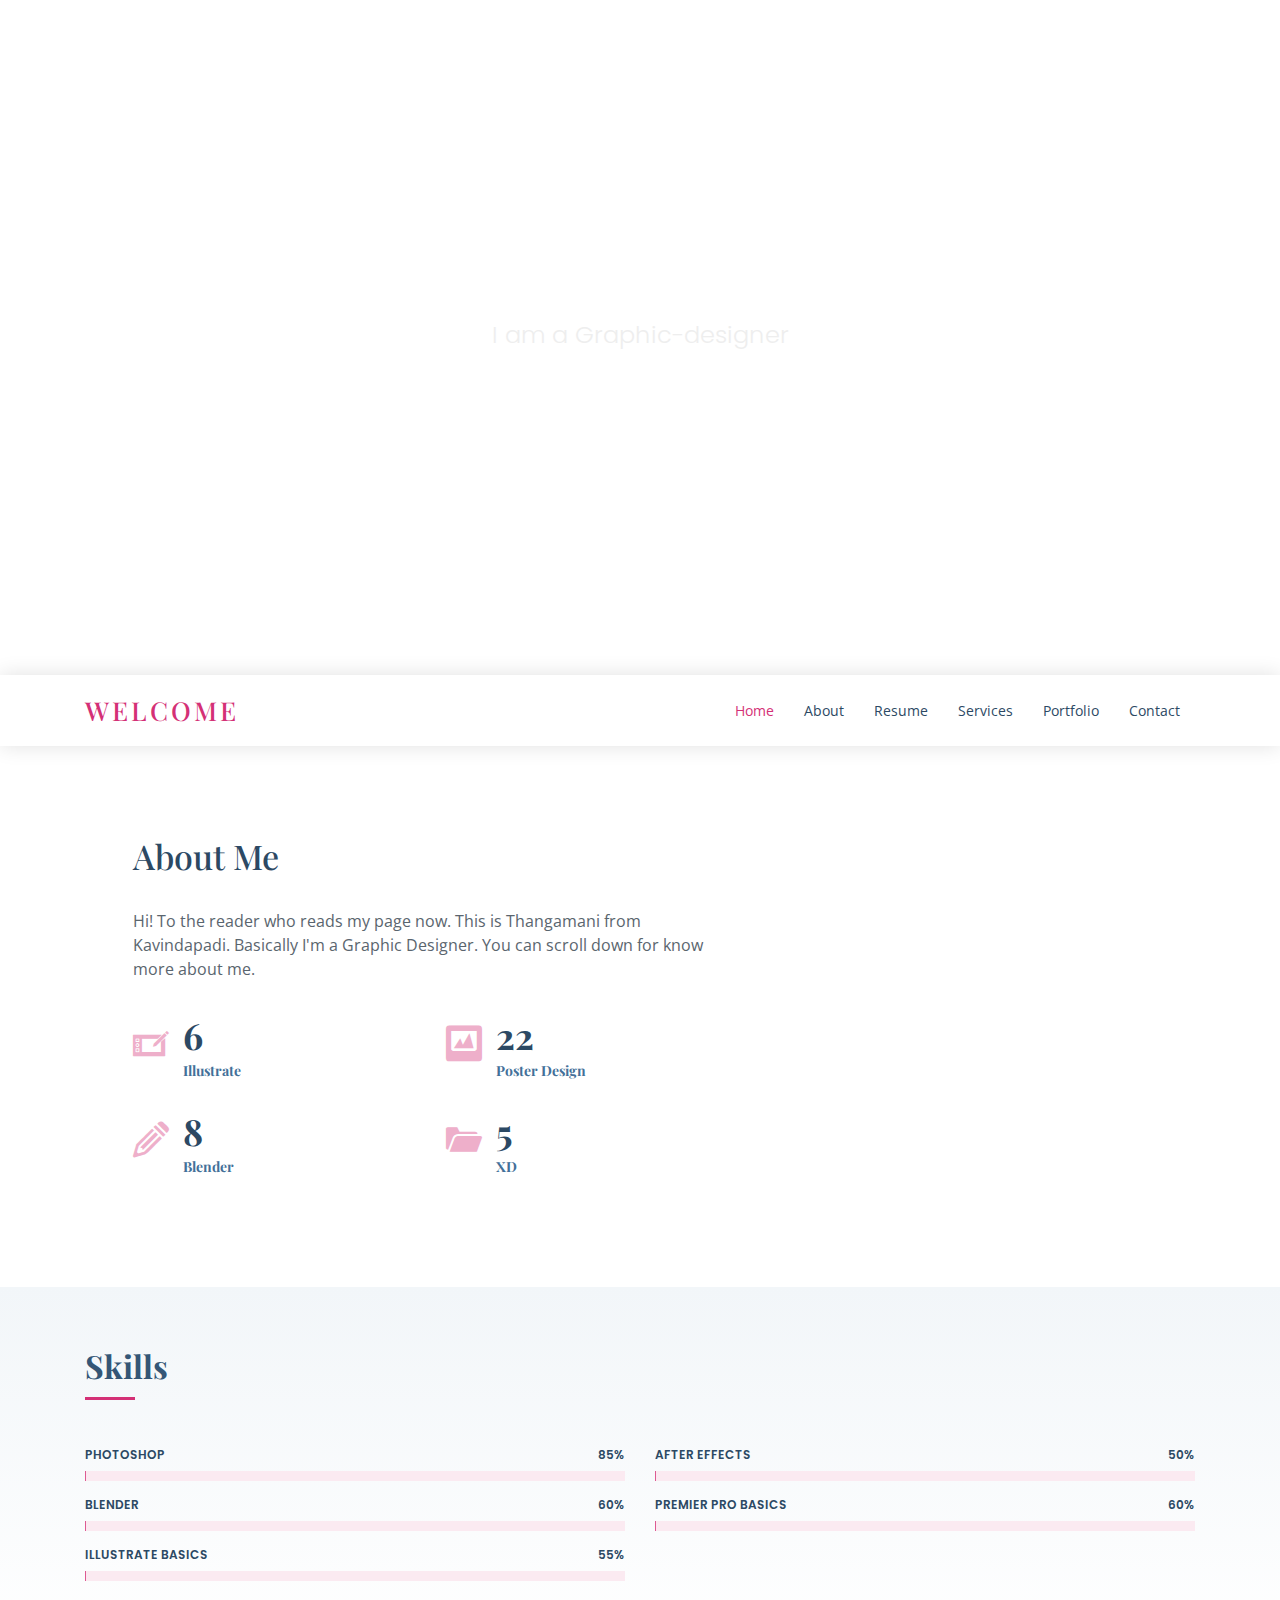
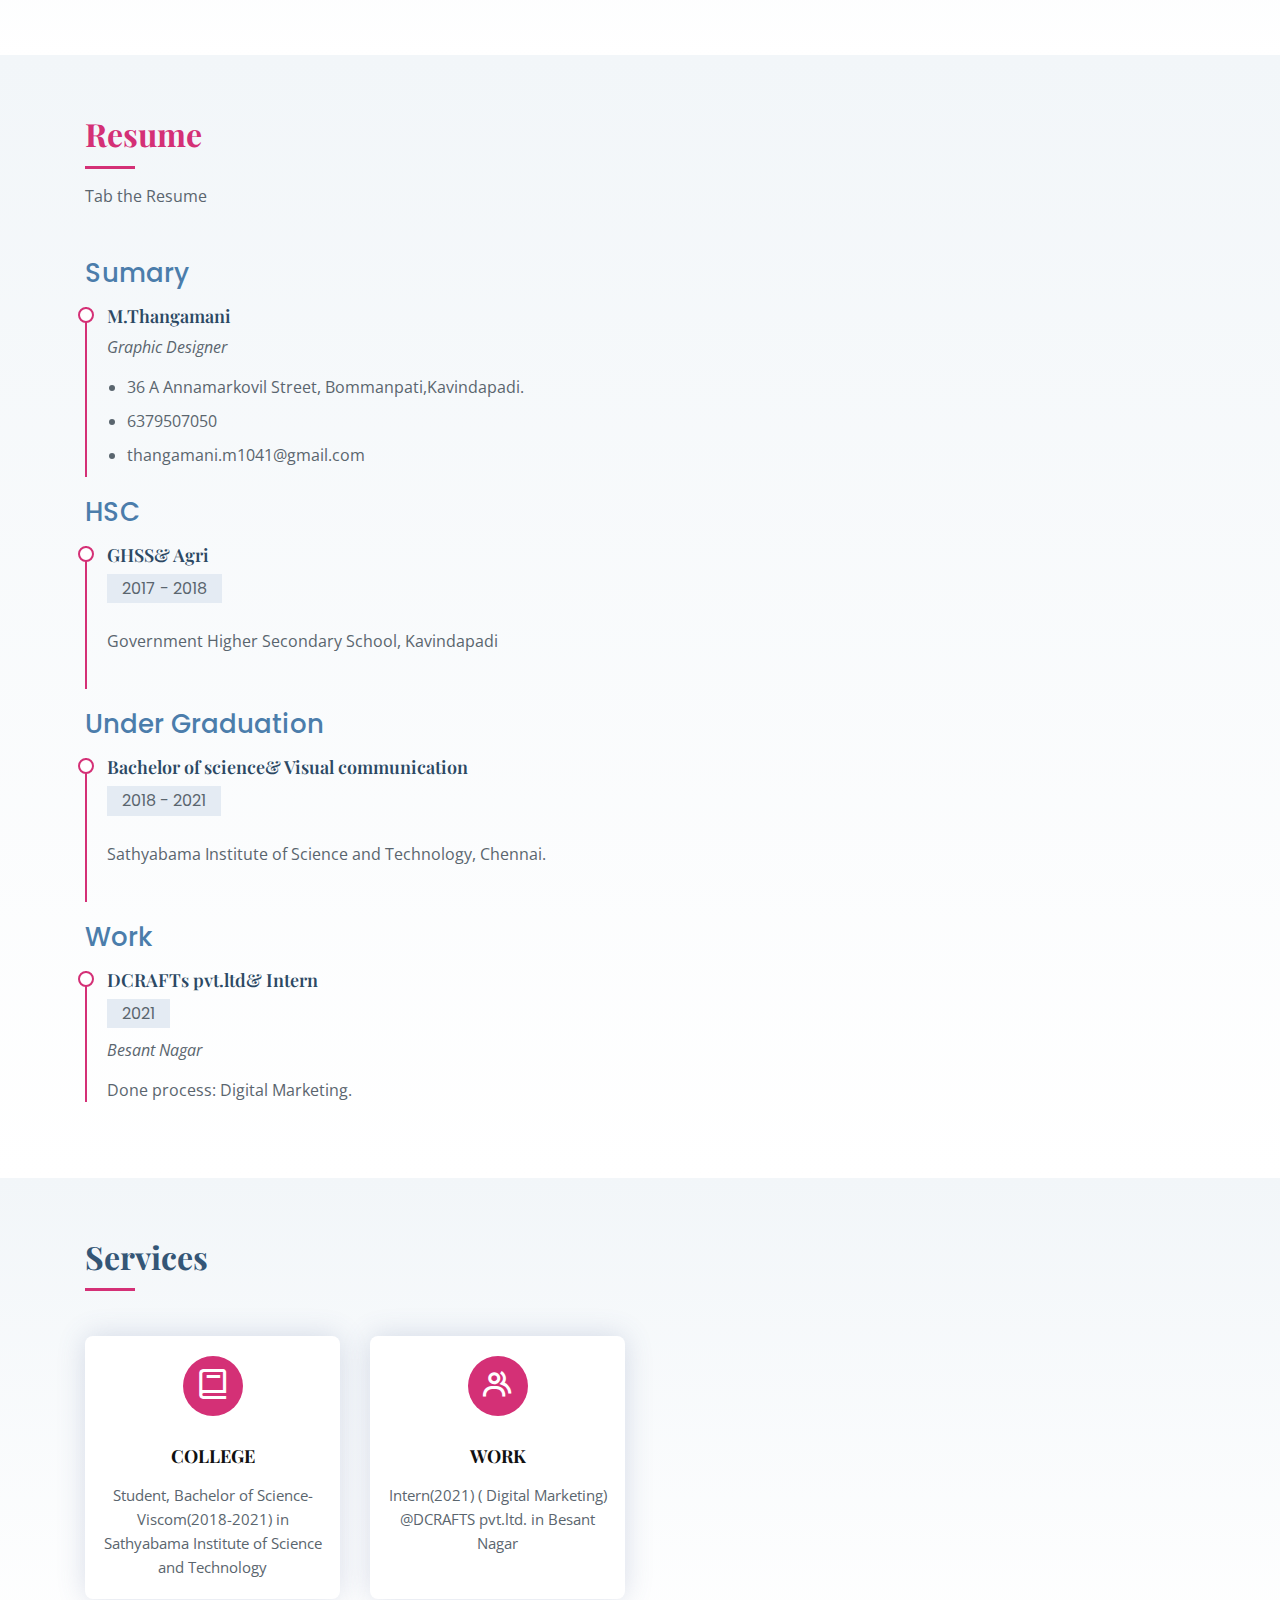
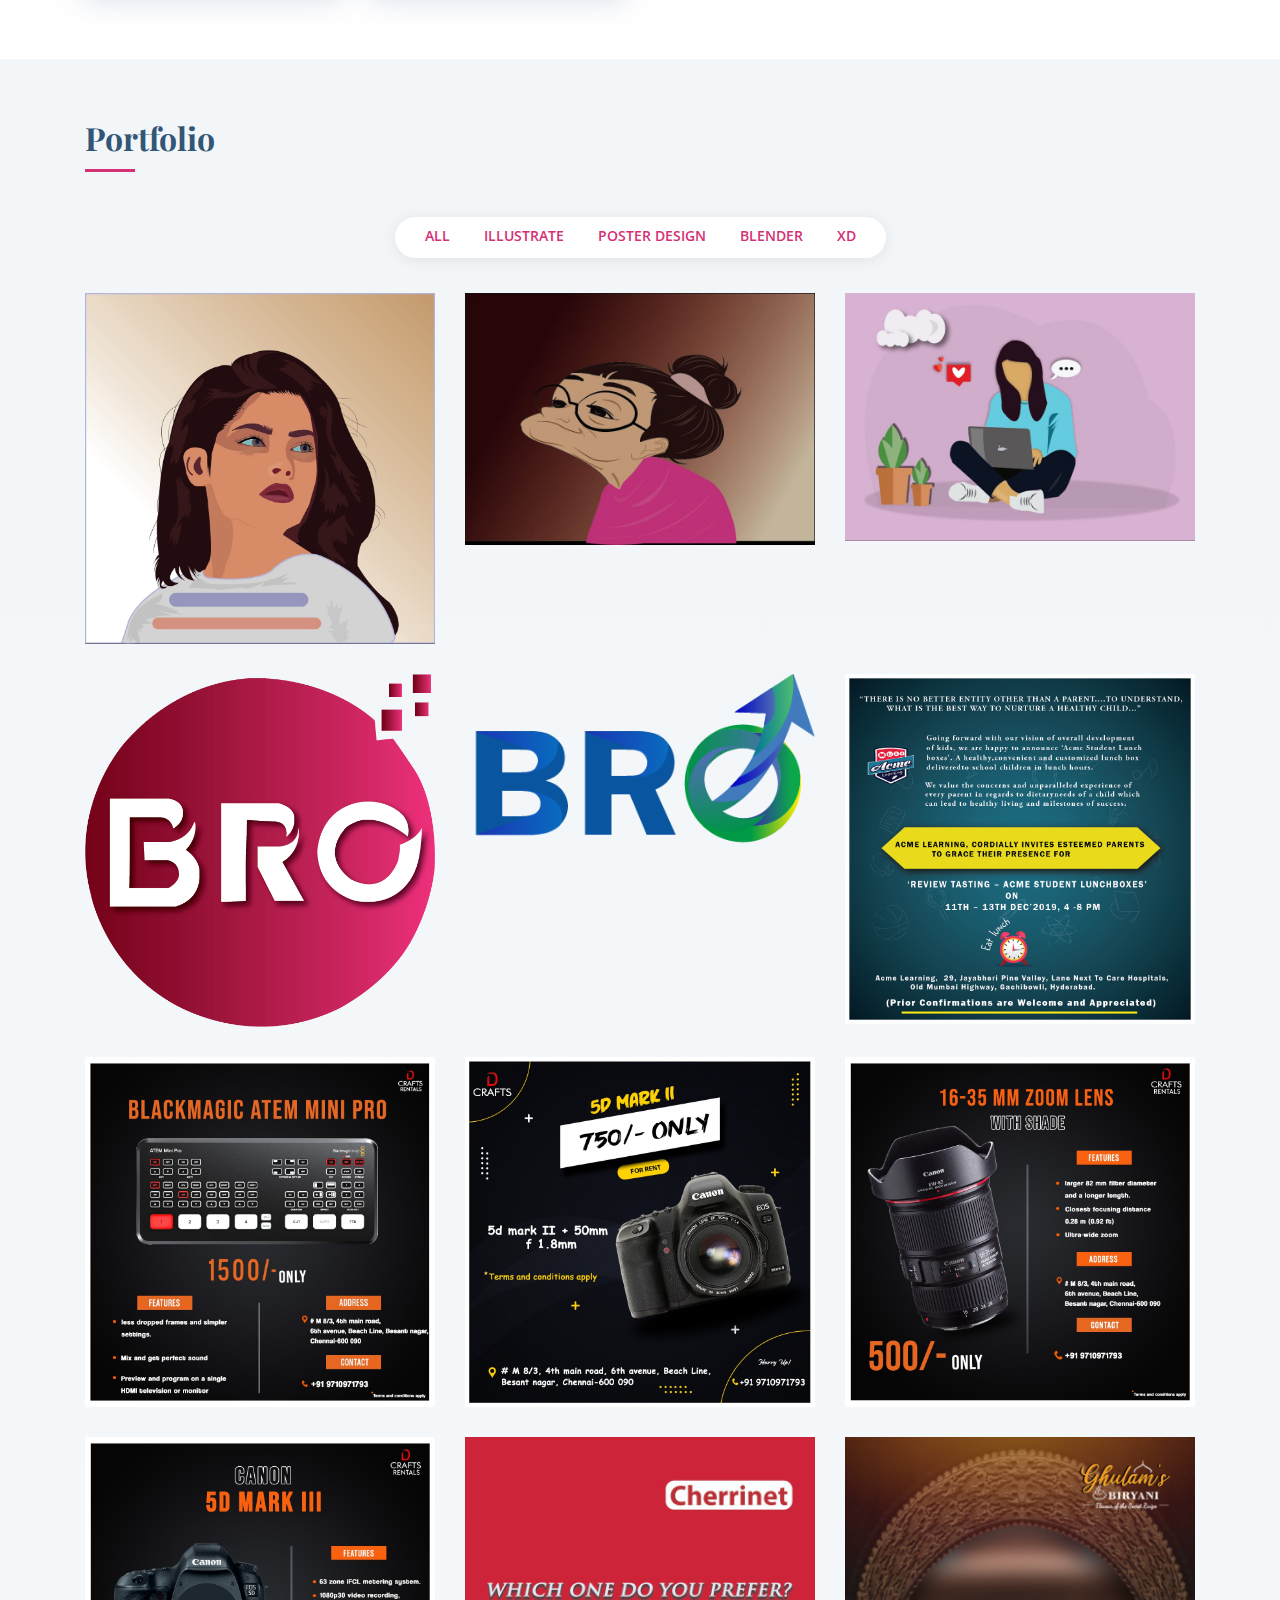
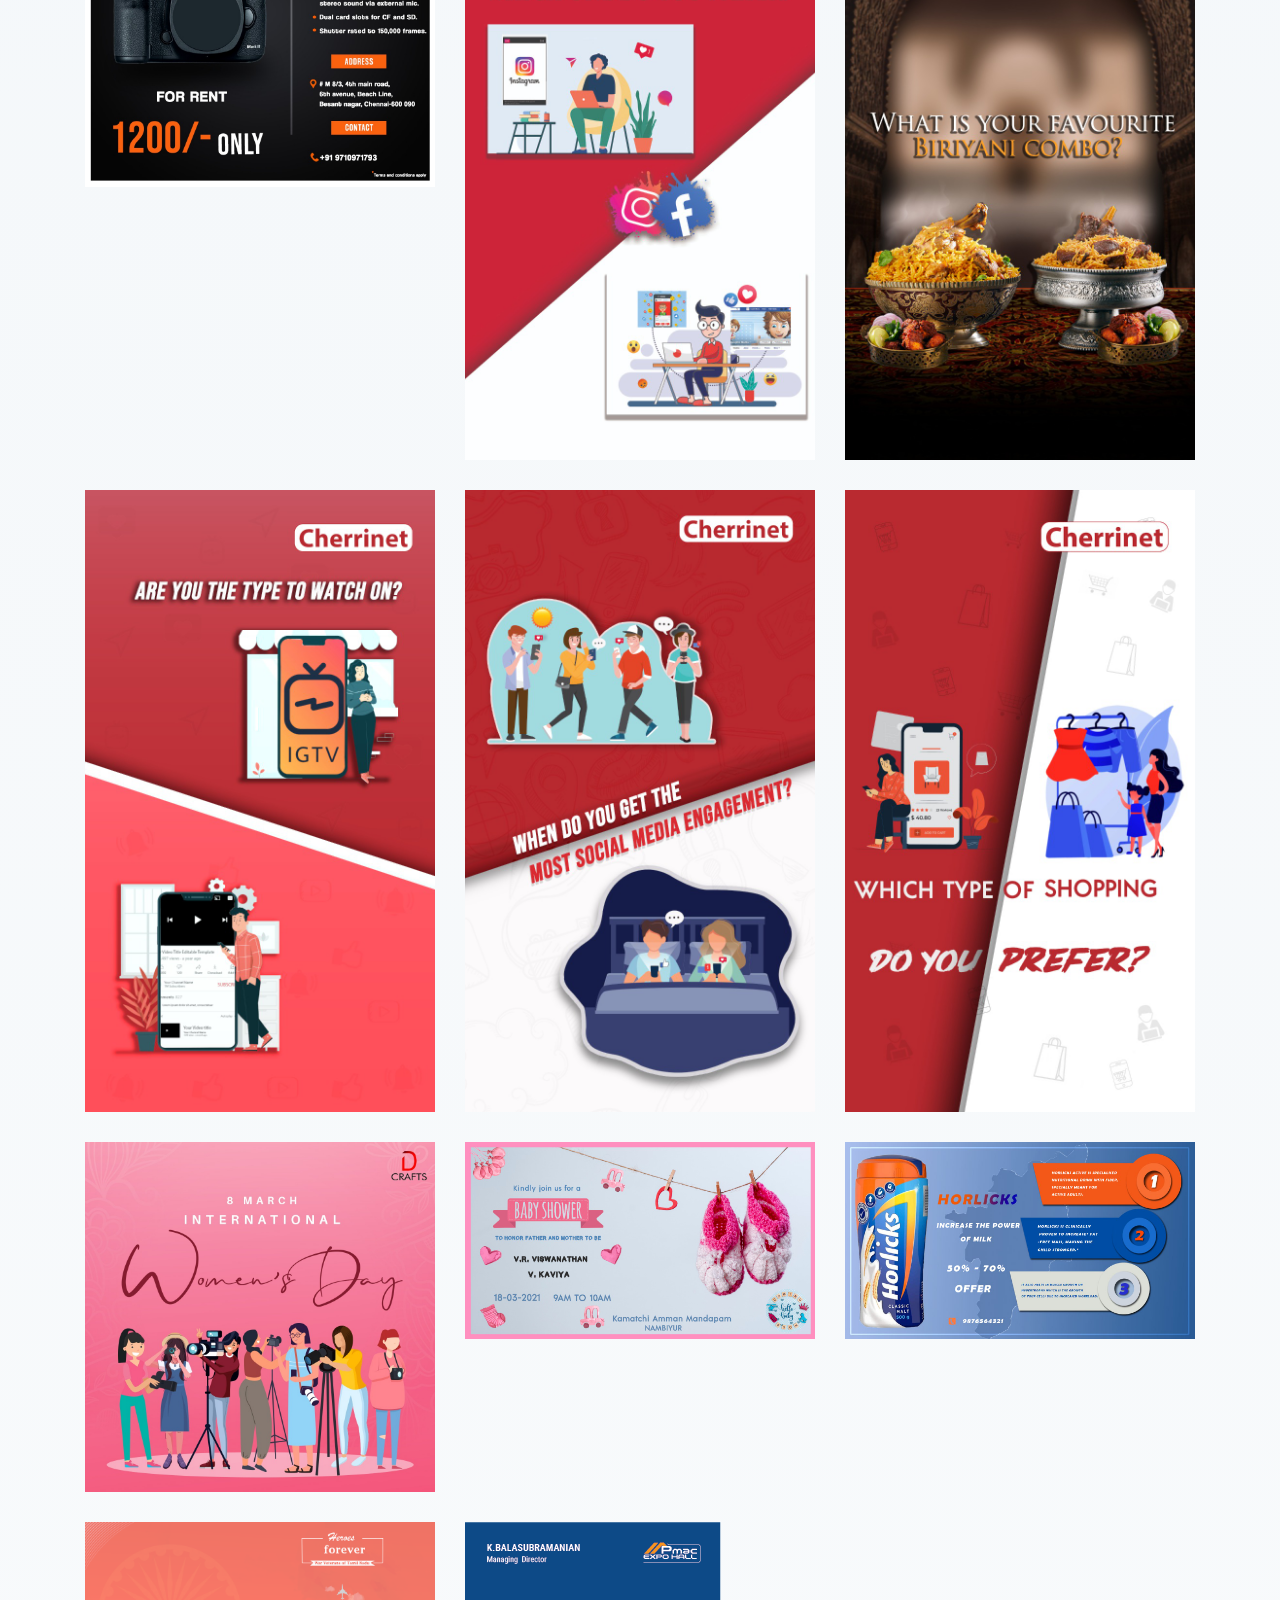
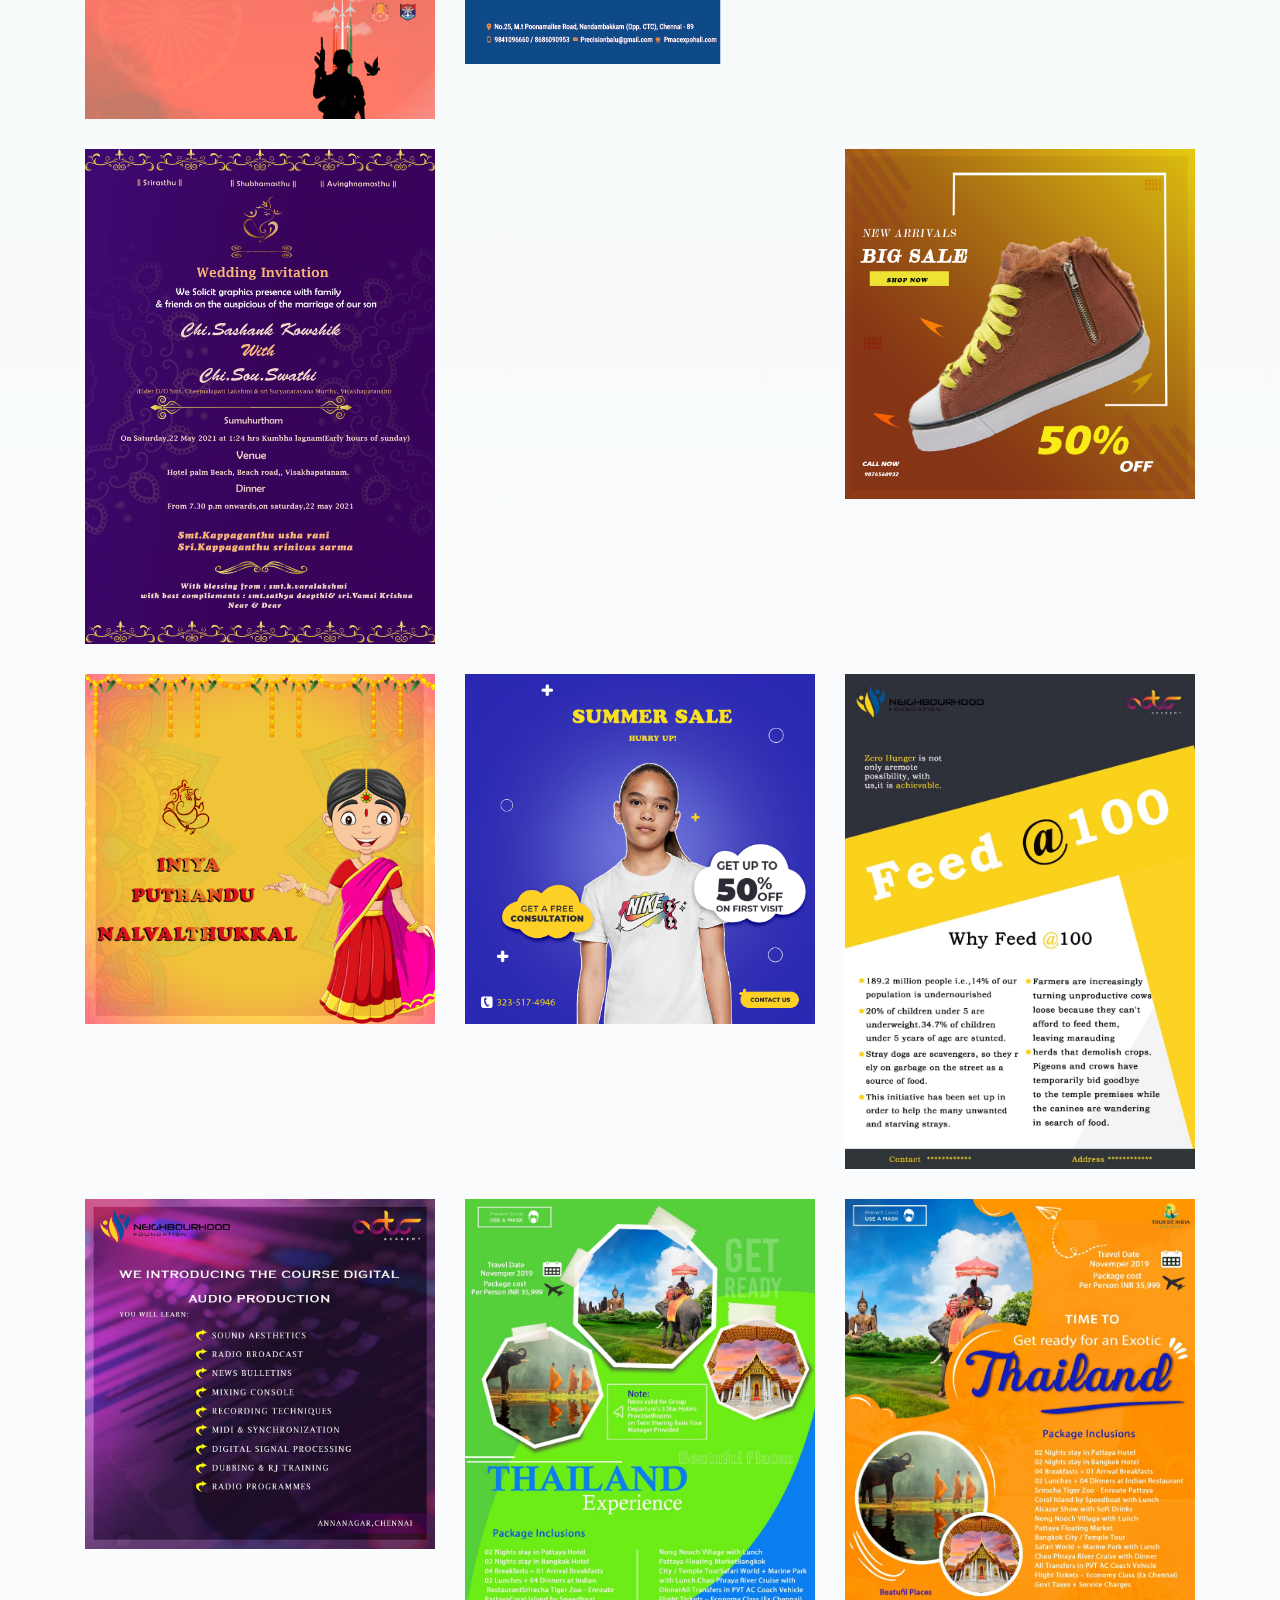
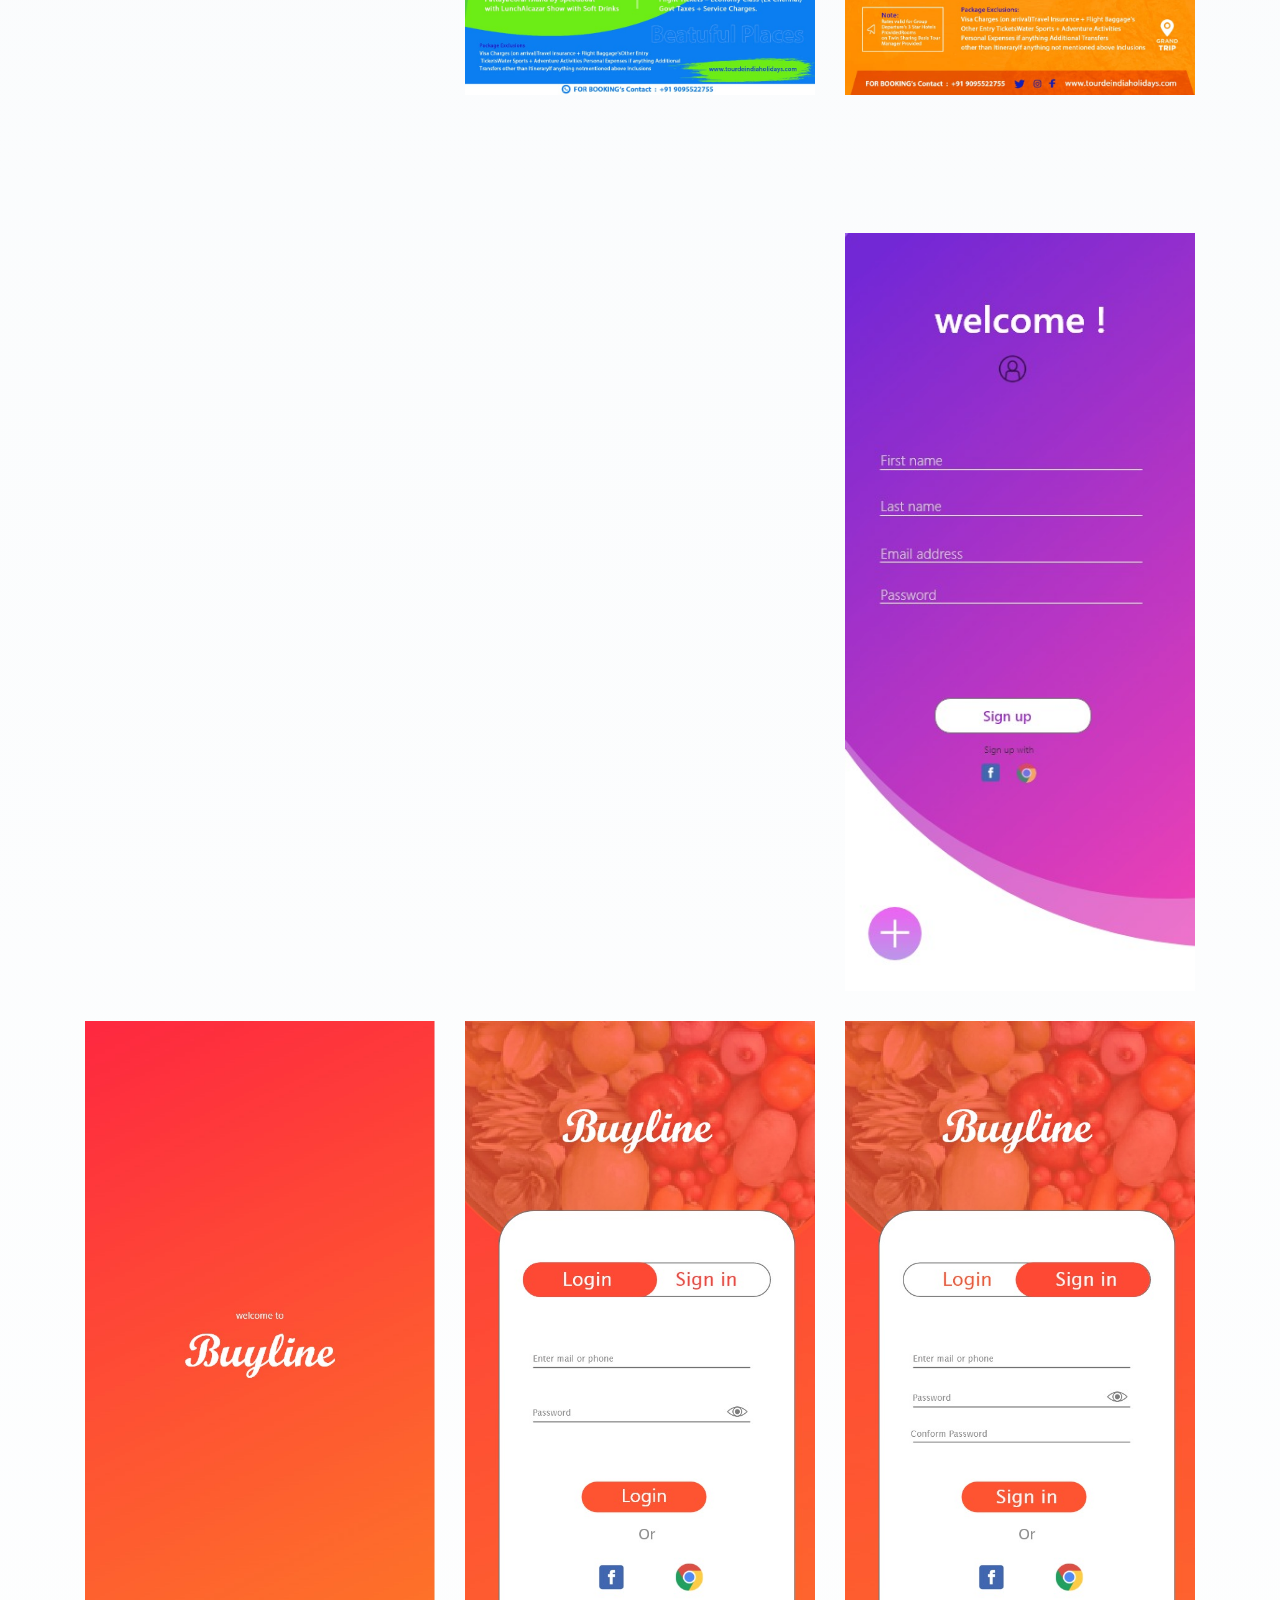
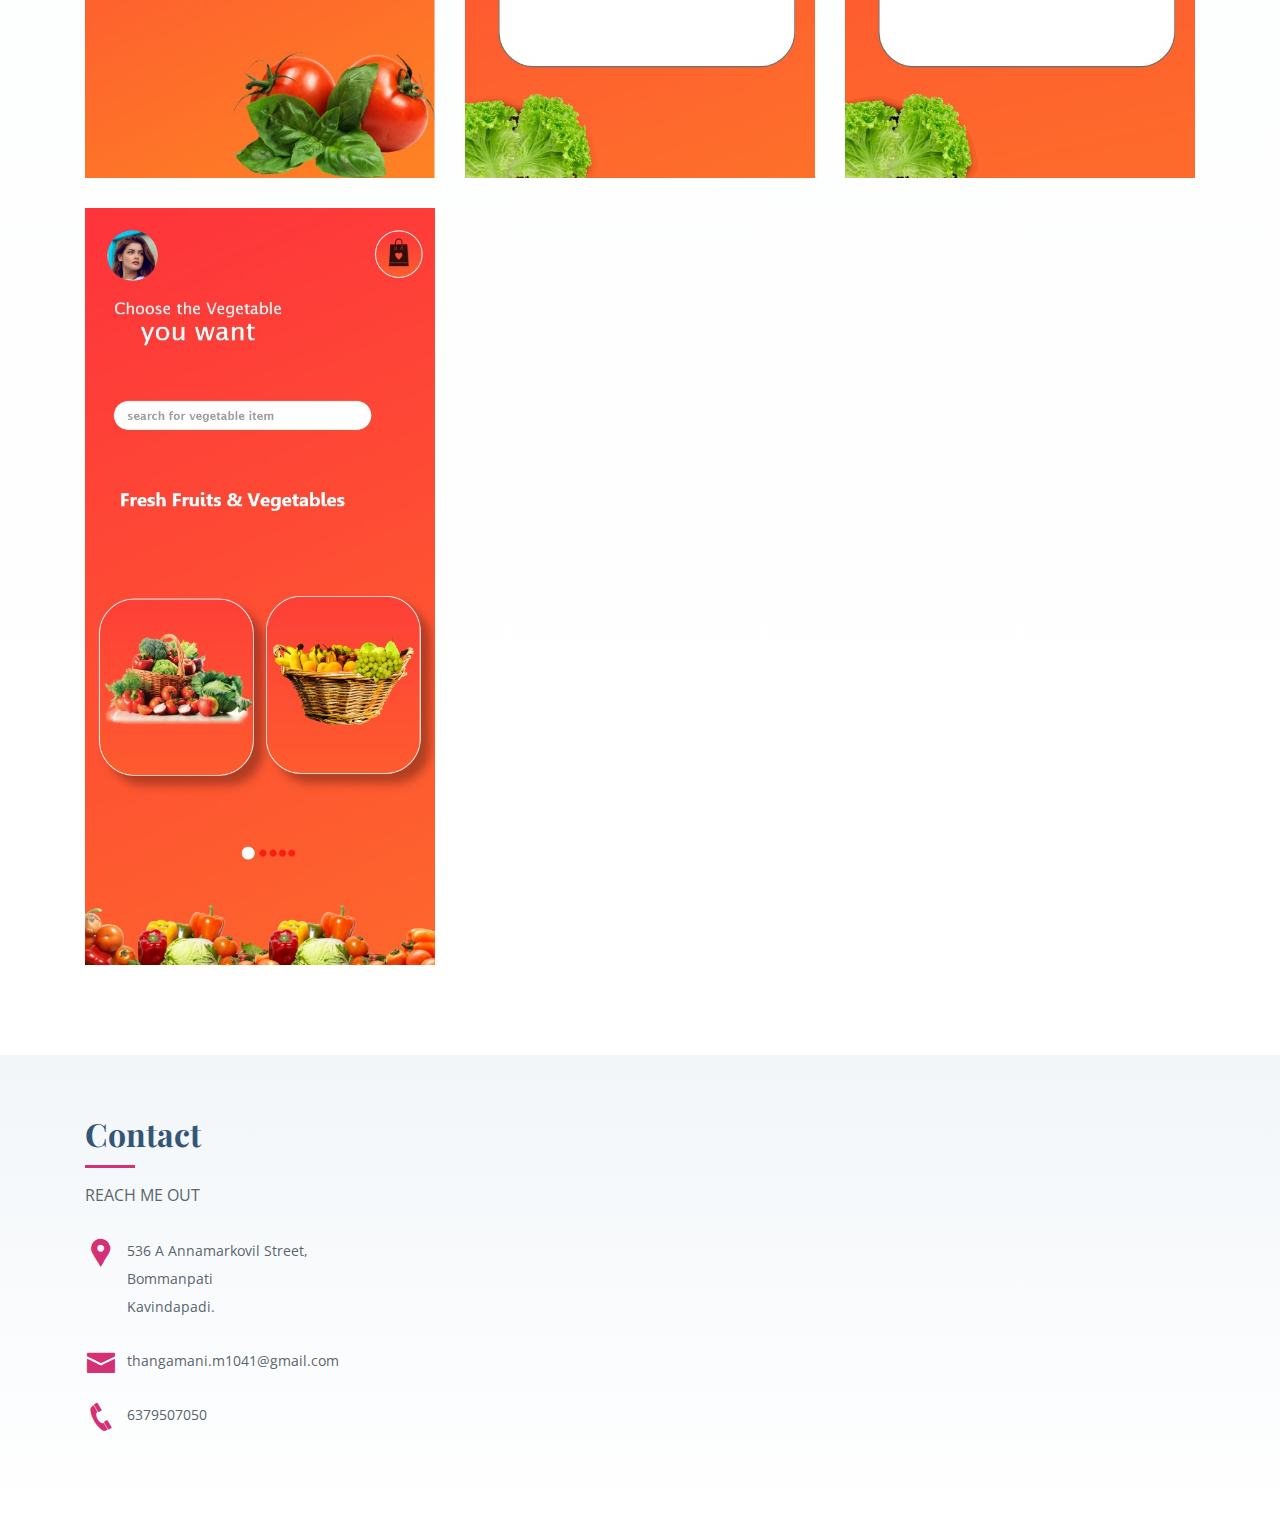
==== index.html @ d7cd36f3 "Update index.html" ====
<!DOCTYPE html>
<html lang="en">

<head>
  <meta charset="utf-8">
  <meta content="width=device-width, initial-scale=1.0" name="viewport">

  <title>Portofolio</title>
  <meta content="" name="description">
  <meta content="" name="keywords">


  <!-- Google Fonts -->
  <link href="https://fonts.googleapis.com/css?family=Open+Sans:300,300i,400,400i,600,600i,700,700i|Poppins:300,300i,400,400i,500,500i,600,600i,700,700i|Playfair+Display:400,400i,500,500i,600,600i,700,700i&subset=cyrillic" rel="stylesheet">

  <!-- Vendor CSS Files -->
  <link href="assets/vendor/bootstrap/css/bootstrap.min.css" rel="stylesheet">
  <link href="assets/vendor/icofont/icofont.min.css" rel="stylesheet">
  <link href="assets/vendor/boxicons/css/boxicons.min.css" rel="stylesheet">
  <link href="assets/vendor/venobox/venobox.css" rel="stylesheet">
  <link href="assets/vendor/owl.carousel/assets/owl.carousel.min.css" rel="stylesheet">

  <!-- Template Main CSS File -->
  <link href="assets/css/style.css" rel="stylesheet" style="position: 50px;"> 
</head>
<body>

  <!-- ======= Hero Section ======= -->
  <section id="hero" class="d-flex flex-column align-items-center justify-content-center">
    <h1>Hi, M.Thangamani!</h1>
    <h2>I am a Graphic-designer</h2>
    <a href="#about" class="btn-get-started scrollto"><i class="icofont-simple-down"></i></a>
  </section><!-- End Hero -->

  <!-- ======= Header ======= -->
  <header id="header">
    <div class="container d-flex align-items-center">

      <div class="logo mr-auto">
        <h1 class="text-light" ><a href="index.html"><span>Welcome </span></a></h1>
      
        <!-- Uncomment below if you prefer to use an image logo -->
        <!-- <a href="index.html"><img src="assets/img/logo.png" alt="" class="img-fluid"></a>-->
      </div>

      <nav class="nav-menu d-none d-lg-block">
        <ul>
          <li class="active"><a href="index.html">Home</a></li>
          <li><a href="#about">About</a></li>
          <li><a href="#resume">Resume</a></li>
          <li><a href="#services">Services</a></li>
          <li><a href="#portfolio">Portfolio</a></li>
          <li><a href="#contact">Contact</a></li>

        </ul>
      </nav><!-- .nav-menu -->

    </div>
  </header><!-- End Header -->

  <main id="main">

    <!-- ======= About Section ======= -->
    <section id="about" class="about">
      <div class="container">

        <div class="row no-gutters">
         
          <div class="col-xl-7 pl-0 pl-lg-5 pr-lg-1 d-flex align-items-stretch">
            <div class="content d-flex flex-column justify-content-center">
      
                    <h3>About Me</h3><br>
              <p>
                Hi! To the reader who reads my page now. This is Thangamani from Kavindapadi. Basically I'm a Graphic Designer. You can scroll down for know more about me. 
          </p><br>
              <div class="row">
                <div class="col-md-6 d-md-flex align-items-md-stretch">
                  <div class="count-box">
                    <i class="icofont-drawing-tablet"></i>
                    <span data-toggle="counter-up">6</span>
                    <p><strong>Illustrate</strong> </p>
                  </div>
                </div>

                <div class="col-md-6 d-md-flex align-items-md-stretch">
                  <div class="count-box">
                    <i class="icofont-ui-image"></i>
                    <span data-toggle="counter-up">22</span>
                    <p><strong>Poster Design</strong> </p>
                  </div>
                </div>
                <div class="col-md-6 d-md-flex align-items-md-stretch">
                  <div class="count-box">
                    <i class="icofont-ui-edit"></i>
                    <span data-toggle="counter-up">8</span>
                    <p><strong>Blender</strong> </p>
                  </div>
                </div>
                <div class="col-md-6 d-md-flex align-items-md-stretch">
                  <div class="count-box">
                    <i class="icofont-ui-folder"></i>
                    <span data-toggle="counter-up">5</span>
                    <p><strong>XD</strong> </p>
                  </div>
                </div>
                </div>
              </div>
            </div><!-- End .content-->
          </div>
        </div>

      </div>
    </section><!-- End About Section -->

    <!-- ======= Skills Section ======= -->
    <section id="skills" class="skills section-bg">
      <div class="container">

        <div class="section-title">
          <h2>Skills</h2>
        </div>

        <div class="row skills-content">

          <div class="col-lg-6">

            <div class="progress">
              <span class="skill">Photoshop<i class="val">85%</i></span>
              <div class="progress-bar-wrap">
                <div class="progress-bar" role="progressbar" aria-valuenow="100" aria-valuemin="0" aria-valuemax="100"></div>
              </div>
            </div>

            <div class="progress">
              <span class="skill">Blender<i class="val">60%</i></span>
              <div class="progress-bar-wrap">
                <div class="progress-bar" role="progressbar" aria-valuenow="90" aria-valuemin="0" aria-valuemax="100"></div>
              </div>
            </div>

            <div class="progress">
              <span class="skill">Illustrate Basics<i class="val">55%</i></span>
              <div class="progress-bar-wrap">
                <div class="progress-bar" role="progressbar" aria-valuenow="75" aria-valuemin="0" aria-valuemax="100"></div>
              </div>
            </div>

          </div>

          <div class="col-lg-6">

            <div class="progress">
              <span class="skill">After Effects<i class="val">50%</i></span>
              <div class="progress-bar-wrap">
                <div class="progress-bar" role="progressbar" aria-valuenow="80" aria-valuemin="0" aria-valuemax="100"></div>
              </div>
            </div>

            <div class="progress">
              <span class="skill">Premier pro basics<i class="val">60%</i></span>
              <div class="progress-bar-wrap">
                <div class="progress-bar" role="progressbar" aria-valuenow="90" aria-valuemin="0" aria-valuemax="100"></div>
              </div>
            </div>
            </div>

          </div>

        </div>

      </div>
    </section><!-- End Skills Section -->

    <!-- ======= Resume Section ======= -->
    <section id="resume" class="resume section-bg">
      <div class="container">

        <div class="section-title">
          <h2> <a href="https://drive.google.com/file/d/1IIYAdVv6PpSWvBpcIvyrgu0LhKTnm9me/view?usp=sharing">Resume</a></h2>
          <p>Tab the Resume</p>
        </div>

        <div class="row">
          <div class="col-lg-6">
            <h3 class="resume-title">Sumary</h3>
            <div class="resume-item pb-0">
              <h4>M.Thangamani</h4>
              <p><em>Graphic Designer</em></p>
              <p>
              <ul>
                <li>36 A Annamarkovil Street, Bommanpati,Kavindapadi.</li>
                <li>6379507050</li>
                <li>thangamani.m1041@gmail.com</li>
              </ul>
              </p>
            </div>
            <h3 class="resume-title">HSC</h3>
            <div class="resume-item">
              <h4>GHSS&amp; Agri</h4>
              <h5>2017 - 2018</h5>
              <p><em></em></p>
              <p>Government Higher Secondary School, Kavindapadi</p>
            </div>
            <h3 class="resume-title">Under Graduation</h3>
            <div class="resume-item">
              <h4>Bachelor of science&amp; Visual communication</h4>
              <h5>2018 - 2021</h5>
              <p><em></em></p>
              <p>Sathyabama Institute of Science and Technology, Chennai.</p>
            </div>
            <h3 class="resume-title">Work</h3>
            <div class="resume-item">
              <h4>DCRAFTs pvt.ltd&amp; Intern</h4>
              <h5>2021</h5>
              <p><em>Besant Nagar</em></p>
              <p>Done process: Digital Marketing.</p>
            </div>
          </div>
              </p>
            </div>
          </div>
        </div>

      </div>
    </section><!-- End Resume Section -->

    <!-- ======= Services Section ======= -->
    <section id="services" class="services section-bg">
      <div class="container">

        <div class="section-title">
          <h2>Services</h2>
        </div>

        <div class="row">
          <div class="col-md-6 col-lg-3 d-flex align-items-stretch mb-5 mb-lg-0">
            <div class="icon-box">
              <div class="icon"><i class="bx bx-book"></i></div>
              <h4 class="title"><a href="">COLLEGE</a></h4>
              <p class="description">Student, Bachelor of Science-Viscom(2018-2021) in Sathyabama Institute of Science and Technology</p>
            </div>
          </div>
          <div class="col-md-6 col-lg-3 d-flex align-items-stretch mb-5 mb-lg-0">
            <div class="icon-box">
              <div class="icon"><i class="bx bx-group"></i></div>
              <h4 class="title"><a href="">WORK</a></h4>
              <p class="description">Intern(2021) ( Digital Marketing)  @DCRAFTS pvt.ltd. in Besant Nagar</p>
            </div>
          </div>

        </div>

      </div>
    </section><!-- End Services Section -->

    <!-- ======= Portfolio Section ======= -->
    <section id="portfolio" class="portfolio section-bg">
      <div class="container">

        <div class="section-title">
          <h2>Portfolio</h2>
        </div>

        <div class="row">
          <div class="col-lg-12 d-flex justify-content-center">
            <ul id="portfolio-flters">
              <li data-filter="*" class="filter-active">All</li>
              <li data-filter=".filter-illustrate">ILLUSTRATE</li>
              <li data-filter=".filter-digitalmarketing">POSTER DESIGN</li>
               <li data-filter=".filter-blender">Blender</li>
              <li data-filter=".filter-xd">XD</li>
            </ul>
          </div>
        </div>

        <div class="row portfolio-container">

          <div class="col-lg-4 col-md-6 portfolio-item filter-illustrate">
            <div class="portfolio-wrap">
              <img src="assets/img/portfolio/13.jpg" class="img-fluid" alt="">
              <div class="portfolio-info">
                <h4>WORK 1</h4>
                <p>ILLUSTRATE</p>
              </div>
              <div class="portfolio-links">
                <a href="assets/img/portfolio/13.jpg" data-gall="portfolioGallery" class="venobox" title="PROJECTS 1"><i class="bx bx-plus"></i></a>
                <a class="bx bxs-heart"></a>
              </div>
            </div>
          </div>

          <div class="col-lg-4 col-md-6 portfolio-item filter-illustrate">
            <div class="portfolio-wrap">
              <img src="assets/img/portfolio/14.jpg" class="img-fluid" alt="">
              <div class="portfolio-info">
                <h4>WORK 2</h4>
                <p>ILLUSTRATE</p>
              </div>
              <div class="portfolio-links">
                <a href="assets/img/portfolio/14.jpg" data-gall="portfolioGallery" class="venobox" title="PROJECTS 2"><i class="bx bx-plus"></i></a>
                <a class="bx bxs-heart"></a>
              </div>
            </div>
          </div>
          <div class="col-lg-4 col-md-6 portfolio-item filter-illustrate">
            <div class="portfolio-wrap">
              <img src="assets/img/portfolio/15.jpg" class="img-fluid" alt="">
              <div class="portfolio-info">
                <h4>WORK 3</h4>
                <p>ILLUSTRATE</p>
              </div>
              <div class="portfolio-links">
                <a href="assets/img/portfolio/15.jpg" data-gall="portfolioGallery" class="venobox" title="PROJECTS 3"><i class="bx bx-plus"></i></a>
                <a class="bx bxs-heart"></a>
              </div>
            </div>
          </div>
          <div class="col-lg-4 col-md-6 portfolio-item filter-illustrate">
            <div class="portfolio-wrap">
              <img src="assets/img/portfolio/24.png" class="img-fluid" alt="">
              <div class="portfolio-info">
                <h4>WORK 4</h4>
                <p>ILLUSTRATE</p>
              </div>
              <div class="portfolio-links">
                <a href="assets/img/portfolio/24.png" data-gall="portfolioGallery" class="venobox" title="PROJECTS 4"><i class="bx bx-plus"></i></a>
                <a class="bx bxs-heart"></a>
              </div>
            </div>
          </div>
          <div class="col-lg-4 col-md-6 portfolio-item filter-illustrate">
            <div class="portfolio-wrap">
              <img src="assets/img/portfolio/25.png" class="img-fluid" alt="">
              <div class="portfolio-info">
                <h4>WORK 5</h4>
                <p>ILLUSTRATE</p>
              </div>
              <div class="portfolio-links">
                <a href="assets/img/portfolio/25.png" data-gall="portfolioGallery" class="venobox" title="PROJECTS 5"><i class="bx bx-plus"></i></a>
                <a class="bx bxs-heart"></a>
              </div>
            </div>
          </div>
          <div class="col-lg-4 col-md-6 portfolio-item filter-illustrate">
            <div class="portfolio-wrap">
              <img src="assets/img/portfolio/26.png" class="img-fluid" alt="">
              <div class="portfolio-info">
                <h4>WORK 6</h4>
                <p>ILLUSTRATE</p>
              </div>
              <div class="portfolio-links">
                <a href="assets/img/portfolio/26.png" data-gall="portfolioGallery" class="venobox" title="PROJECTS 6"><i class="bx bx-plus"></i></a>
                <a class="bx bxs-heart"></a>
              </div>
            </div>
          </div>
          

          <div class="col-lg-4 col-md-6 portfolio-item filter-digitalmarketing">
            <div class="portfolio-wrap">
              <img src="assets/img/portfolio/1.jpg" class="img-fluid" alt="">
              <div class="portfolio-info">
                <h4>WORK 1</h4>
                <p>POSTER WORK</p>
              </div>
              <div class="portfolio-links">
                <a href="assets/img/portfolio/1.jpg" data-gall="portfolioGallery" class="venobox" title="CERTIFICATES 1"><i class="bx bx-plus"></i></a>
                <a class="bx bxs-heart"></a>
              </div>
            </div>
          </div>

          <div class="col-lg-4 col-md-6 portfolio-item filter-digitalmarketing">
            <div class="portfolio-wrap">
              <img src="assets/img/portfolio/2.jpg" class="img-fluid" alt="">
              <div class="portfolio-info">
                <h4>WORK 2</h4>
                <p>POSTER WORK</p>
              </div>
              <div class="portfolio-links">
                <a href="assets/img/portfolio/2.jpg" data-gall="portfolioGallery" class="venobox" title="CERTIFICATES 2"><i class="bx bx-plus"></i></a>
                <a class="bx bxs-heart"></a>
              </div>
            </div>
          </div>

          <div class="col-lg-4 col-md-6 portfolio-item filter-digitalmarketing">
            <div class="portfolio-wrap">
              <img src="assets/img/portfolio/3.jpg" class="img-fluid" alt="">
              <div class="portfolio-info">
                <h4>WORK 3</h4>
                <p>POSTER WORK</p>
              </div>
              <div class="portfolio-links">
                <a href="assets/img/portfolio/3.jpg" data-gall="portfolioGallery" class="venobox" title="CERTIFICATES 3"><i class="bx bx-plus"></i></a>
                <a class="bx bxs-heart"></a>
              </div>
            </div>
          </div>

          <div class="col-lg-4 col-md-6 portfolio-item filter-digitalmarketing">
            <div class="portfolio-wrap">
              <img src="assets/img/portfolio/4.jpg" class="img-fluid" alt="">
              <div class="portfolio-info">
                <h4>WORK 4</h4>
                <p>POSTER WORK</p>
              </div>
              <div class="portfolio-links">
                <a href="assets/img/portfolio/4.jpg" data-gall="portfolioGallery" class="venobox" title="CERTIFICATES 1"><i class="bx bx-plus"></i></a>
                <a class="bx bxs-heart"></a>
              </div>
            </div>
          </div>

          <div class="col-lg-4 col-md-6 portfolio-item filter-digitalmarketing">
            <div class="portfolio-wrap">
              <img src="assets/img/portfolio/5.jpg" class="img-fluid" alt="">
              <div class="portfolio-info">
                <h4>WORK 5</h4>
                <p>POSTER WORK</p>
              </div>
              <div class="portfolio-links">
                <a href="assets/img/portfolio/5.jpg" data-gall="portfolioGallery" class="venobox" title="CERTIFICATES 3"><i class="bx bx-plus"></i></a>
                <a class="bx bxs-heart"></a>
              </div>
            </div>
          </div>

          <div class="col-lg-4 col-md-6 portfolio-item filter-digitalmarketing">
            <div class="portfolio-wrap">
              <img src="assets/img/portfolio/6.jpg" class="img-fluid" alt="">
              <div class="portfolio-info">
                <h4>WORK 6</h4>
                <p>POSTER WORK</p>
              </div>
              <div class="portfolio-links">
                <a href="assets/img/portfolio/6.jpg" data-gall="portfolioGallery" class="venobox" title="CERTIFICATES 3"><i class="bx bx-plus"></i></a>
                <a class="bx bxs-heart"></a>
              </div>
            </div>
          </div>
          <div class="col-lg-4 col-md-6 portfolio-item filter-digitalmarketing">
            <div class="portfolio-wrap">
              <img src="assets/img/portfolio/7.jpg" class="img-fluid" alt="">
              <div class="portfolio-info">
                <h4>WORK 7</h4>
                <p>POSTER WORK</p>
              </div>
              <div class="portfolio-links">
                <a href="assets/img/portfolio/7.jpg" data-gall="portfolioGallery" class="venobox" title="CERTIFICATES 3"><i class="bx bx-plus"></i></a>
                <a class="bx bxs-heart"></a>
              </div>
            </div>
          </div>
          <div class="col-lg-4 col-md-6 portfolio-item filter-digitalmarketing">
            <div class="portfolio-wrap">
              <img src="assets/img/portfolio/8.jpg" class="img-fluid" alt="">
              <div class="portfolio-info">
                <h4>WORK 8</h4>
                <p>POSTER WORK</p>
              </div>
              <div class="portfolio-links">
                <a href="assets/img/portfolio/8.jpg" data-gall="portfolioGallery" class="venobox" title="CERTIFICATES 3"><i class="bx bx-plus"></i></a>
                <a class="bx bxs-heart"></a>
              </div>
            </div>
          </div>
          <div class="col-lg-4 col-md-6 portfolio-item filter-digitalmarketing">
            <div class="portfolio-wrap">
              <img src="assets/img/portfolio/9.jpg" class="img-fluid" alt="">
              <div class="portfolio-info">
                <h4>WORK 9</h4>
                <p>POSTER WORK</p>
              </div>
              <div class="portfolio-links">
                <a href="assets/img/portfolio/9.jpg" data-gall="portfolioGallery" class="venobox" title="CERTIFICATES 3"><i class="bx bx-plus"></i></a>
                <a class="bx bxs-heart"></a>
              </div>
            </div>
          </div>
          <div class="col-lg-4 col-md-6 portfolio-item filter-digitalmarketing">
            <div class="portfolio-wrap">
              <img src="assets/img/portfolio/10.jpg" class="img-fluid" alt="">
              <div class="portfolio-info">
                <h4>WORK 10</h4>
                <p>POSTER WORK</p>
              </div>
              <div class="portfolio-links">
                <a href="assets/img/portfolio/10.jpg" data-gall="portfolioGallery" class="venobox" title="CERTIFICATES 3"><i class="bx bx-plus"></i></a>
                <a class="bx bxs-heart"></a>
              </div>
            </div>
          </div>
          <div class="col-lg-4 col-md-6 portfolio-item filter-digitalmarketing">
            <div class="portfolio-wrap">
              <img src="assets/img/portfolio/11.jpg" class="img-fluid" alt="">
              <div class="portfolio-info">
                <h4>WORK 11</h4>
                <p>POSTER WORK</p>
              </div>
              <div class="portfolio-links">
                <a href="assets/img/portfolio/11.jpg" data-gall="portfolioGallery" class="venobox" title="CERTIFICATES 3"><i class="bx bx-plus"></i></a>
                <a class="bx bxs-heart"></a>
              </div>
            </div>
          </div>
            <div class="col-lg-4 col-md-6 portfolio-item filter-digitalmarketing">
            <div class="portfolio-wrap">
              <img src="assets/img/portfolio/12.jpg" class="img-fluid" alt="">
              <div class="portfolio-info">
                <h4>WORK 12</h4>
                <p>POSTER WORK</p>
              </div>
              <div class="portfolio-links">
                <a href="assets/img/portfolio/12.jpg" data-gall="portfolioGallery" class="venobox" title="CERTIFICATES 3"><i class="bx bx-plus"></i></a>
                <a class="bx bxs-heart"></a>
              </div>
            </div>
          </div>
           <div class="col-lg-4 col-md-6 portfolio-item filter-digitalmarketing">
            <div class="portfolio-wrap">
              <img src="assets/img/portfolio/32.png" class="img-fluid" alt="">
              <div class="portfolio-info">
                <h4>WORK 13</h4>
                <p>POSTER WORK</p>
              </div>
              <div class="portfolio-links">
                <a href="assets/img/portfolio/32.png" data-gall="portfolioGallery" class="venobox" title="CERTIFICATES 4"><i class="bx bx-plus"></i></a>
                <a class="bx bxs-heart"></a>
              </div>
            </div>
          </div>
           <div class="col-lg-4 col-md-6 portfolio-item filter-digitalmarketing">
            <div class="portfolio-wrap">
              <img src="assets/img/portfolio/33.png" class="img-fluid" alt="">
              <div class="portfolio-info">
                <h4>WORK 14</h4>
                <p>POSTER WORK</p>
              </div>
              <div class="portfolio-links">
                <a href="assets/img/portfolio/33.png" data-gall="portfolioGallery" class="venobox" title="CERTIFICATES 3"><i class="bx bx-plus"></i></a>
                <a class="bx bxs-heart"></a>
              </div>
            </div>
          </div>
           <div class="col-lg-4 col-md-6 portfolio-item filter-digitalmarketing">
            <div class="portfolio-wrap">
              <img src="assets/img/portfolio/34.png" class="img-fluid" alt="">
              <div class="portfolio-info">
                <h4>WORK 15</h4>
                <p>POSTER WORK</p>
              </div>
              <div class="portfolio-links">
                <a href="assets/img/portfolio/34.png" data-gall="portfolioGallery" class="venobox" title="CERTIFICATES 3"><i class="bx bx-plus"></i></a>
                <a class="bx bxs-heart"></a>
              </div>
            </div>
          </div>
           <div class="col-lg-4 col-md-6 portfolio-item filter-digitalmarketing">
            <div class="portfolio-wrap">
              <img src="assets/img/portfolio/35.png" class="img-fluid" alt="">
              <div class="portfolio-info">
                <h4>WORK 16</h4>
                <p>POSTER WORK</p>
              </div>
              <div class="portfolio-links">
                <a href="assets/img/portfolio/35.png" data-gall="portfolioGallery" class="venobox" title="CERTIFICATES 3"><i class="bx bx-plus"></i></a>
                <a class="bx bxs-heart"></a>
              </div>
            </div>
          </div>
           <div class="col-lg-4 col-md-6 portfolio-item filter-digitalmarketing">
            <div class="portfolio-wrap">
              <img src="assets/img/portfolio/36.png" class="img-fluid" alt="">
              <div class="portfolio-info">
                <h4>WORK 17</h4>
                <p>POSTER WORK</p>
              </div>
              <div class="portfolio-links">
                <a href="assets/img/portfolio/36.png" data-gall="portfolioGallery" class="venobox" title="CERTIFICATES 3"><i class="bx bx-plus"></i></a>
                <a class="bx bxs-heart"></a>
              </div>
            </div>
          </div>
           <div class="col-lg-4 col-md-6 portfolio-item filter-digitalmarketing">
            <div class="portfolio-wrap">
              <img src="assets/img/portfolio/37.png" class="img-fluid" alt="">
              <div class="portfolio-info">
                <h4>WORK 18</h4>
                <p>POSTER WORK</p>
              </div>
              <div class="portfolio-links">
                <a href="assets/img/portfolio/37.png" data-gall="portfolioGallery" class="venobox" title="CERTIFICATES 3"><i class="bx bx-plus"></i></a>
                <a class="bx bxs-heart"></a>
              </div>
            </div>
          </div>
           <div class="col-lg-4 col-md-6 portfolio-item filter-digitalmarketing">
            <div class="portfolio-wrap">
              <img src="assets/img/portfolio/38.png" class="img-fluid" alt="">
              <div class="portfolio-info">
                <h4>WORK 19</h4>
                <p>POSTER WORK</p>
              </div>
              <div class="portfolio-links">
                <a href="assets/img/portfolio/38.png" data-gall="portfolioGallery" class="venobox" title="CERTIFICATES 3"><i class="bx bx-plus"></i></a>
                <a class="bx bxs-heart"></a>
              </div>
            </div>
          </div>
           <div class="col-lg-4 col-md-6 portfolio-item filter-digitalmarketing">
            <div class="portfolio-wrap">
              <img src="assets/img/portfolio/39.png" class="img-fluid" alt="">
              <div class="portfolio-info">
                <h4>WORK 20</h4>
                <p>POSTER WORK</p>
              </div>
              <div class="portfolio-links">
                <a href="assets/img/portfolio/39.png" data-gall="portfolioGallery" class="venobox" title="CERTIFICATES 3"><i class="bx bx-plus"></i></a>
                <a class="bx bxs-heart"></a>
              </div>
            </div>
          </div>
           <div class="col-lg-4 col-md-6 portfolio-item filter-digitalmarketing">
            <div class="portfolio-wrap">
              <img src="assets/img/portfolio/40.jpeg" class="img-fluid" alt="">
              <div class="portfolio-info">
                <h4>WORK 21</h4>
                <p>POSTER WORK</p>
              </div>
              <div class="portfolio-links">
                <a href="assets/img/portfolio/40.jpeg" data-gall="portfolioGallery" class="venobox" title="CERTIFICATES 3"><i class="bx bx-plus"></i></a>
                <a class="bx bxs-heart"></a>
              </div>
            </div>
          </div>
           <div class="col-lg-4 col-md-6 portfolio-item filter-digitalmarketing">
            <div class="portfolio-wrap">
              <img src="assets/img/portfolio/41.jpeg" class="img-fluid" alt="">
              <div class="portfolio-info">
                <h4>WORK 22</h4>
                <p>POSTER WORK</p>
              </div>
              <div class="portfolio-links">
                <a href="assets/img/portfolio/41.jpeg" data-gall="portfolioGallery" class="venobox" title="CERTIFICATES 3"><i class="bx bx-plus"></i></a>
                <a class="bx bxs-heart"></a>
              </div>
            </div>
          </div>
          <div class="col-lg-4 col-md-6 portfolio-item filter-digitalmarketing">
            <div class="portfolio-wrap">
              <img src="assets/img/portfolio/42.jpeg" class="img-fluid" alt="">
              <div class="portfolio-info">
                <h4>WORK 23</h4>
                <p>POSTER WORK</p>
              </div>
              <div class="portfolio-links">
                <a href="assets/img/portfolio/42.jpeg" data-gall="portfolioGallery" class="venobox" title="CERTIFICATES 3"><i class="bx bx-plus"></i></a>
                <a class="bx bxs-heart"></a>
              </div>
            </div>
          </div>
          <div class="col-lg-4 col-md-6 portfolio-item filter-digitalmarketing">
            <div class="portfolio-wrap">
              <img src="assets/img/portfolio/43.jpeg" class="img-fluid" alt="">
              <div class="portfolio-info">
                <h4>WORK 24</h4>
                <p>POSTER WORK</p>
              </div>
              <div class="portfolio-links">
                <a href="assets/img/portfolio/43.jpeg" data-gall="portfolioGallery" class="venobox" title="CERTIFICATES 3"><i class="bx bx-plus"></i></a>
                <a class="bx bxs-heart"></a>
              </div>
            </div>
          </div>
           <div class="col-lg-4 col-md-6 portfolio-item filter-blender">
            <div class="portfolio-wrap">
              <img src="assets/img/portfolio/16.jpg" class="img-fluid" alt="">
              <div class="portfolio-info">
                <h4>WORK 1</h4>
                <p>BLENDER</p>
              </div>
              <div class="portfolio-links">
                <a href="assets/img/portfolio/16.jpg" data-gall="portfolioGallery" class="venobox" title="CERTIFICATES 1"><i class="bx bx-plus"></i></a>
                <a class="bx bxs-heart"></a>
              </div>
            </div>
          </div>

          <div class="col-lg-4 col-md-6 portfolio-item filter-blender">
            <div class="portfolio-wrap">
              <img src="assets/img/portfolio/17.jpg" class="img-fluid" alt="">
              <div class="portfolio-info">
                <h4>WORK 2</h4>
                <p>BLENDER</p>
              </div>
              <div class="portfolio-links">
                <a href="assets/img/portfolio/17.jpg" data-gall="portfolioGallery" class="venobox" title="CERTIFICATES 2"><i class="bx bx-plus"></i></a>
                <a class="bx bxs-heart"></a>
              </div>
            </div>
          </div>

          <div class="col-lg-4 col-md-6 portfolio-item filter-blender">
            <div class="portfolio-wrap">
              <img src="assets/img/portfolio/18.jpg" class="img-fluid" alt="">
              <div class="portfolio-info">
                <h4>WORK 3</h4>
                <p>BLENDER</p>
              </div>
              <div class="portfolio-links">
                <a href="assets/img/portfolio/18.jpg" data-gall="portfolioGallery" class="venobox" title="CERTIFICATES 3"><i class="bx bx-plus"></i></a>
                <a class="bx bxs-heart"></a>
              </div>
            </div>
          </div>

          <div class="col-lg-4 col-md-6 portfolio-item filter-blender">
            <div class="portfolio-wrap">
              <img src="assets/img/portfolio/19.jpg" class="img-fluid" alt="">
              <div class="portfolio-info">
                <h4>WORK 4</h4>
                <p>BLENDER</p>
              </div>
              <div class="portfolio-links">
                <a href="assets/img/portfolio/19.jpg" data-gall="portfolioGallery" class="venobox" title="CERTIFICATES 1"><i class="bx bx-plus"></i></a>
                <a class="bx bxs-heart"></a>
              </div>
            </div>
          </div>

          <div class="col-lg-4 col-md-6 portfolio-item filter-blender">
            <div class="portfolio-wrap">
              <img src="assets/img/portfolio/20.jpg" class="img-fluid" alt="">
              <div class="portfolio-info">
                <h4>WORK 5</h4>
                <p>BLENDER</p>
              </div>
              <div class="portfolio-links">
                <a href="assets/img/portfolio/20.jpg" data-gall="portfolioGallery" class="venobox" title="CERTIFICATES 3"><i class="bx bx-plus"></i></a>
                <a class="bx bxs-heart"></a>
              </div>
            </div>
          </div>

          <div class="col-lg-4 col-md-6 portfolio-item filter-blender">
            <div class="portfolio-wrap">
              <img src="assets/img/portfolio/21.jpg" class="img-fluid" alt="">
              <div class="portfolio-info">
                <h4>WORK 6</h4>
                <p>BLENDER</p>
              </div>
              <div class="portfolio-links">
                <a href="assets/img/portfolio/21.jpg" data-gall="portfolioGallery" class="venobox" title="CERTIFICATES 3"><i class="bx bx-plus"></i></a>
                <a class="bx bxs-heart"></a>
              </div>
            </div>
          </div>
          <div class="col-lg-4 col-md-6 portfolio-item filter-blender">
            <div class="portfolio-wrap">
              <img src="assets/img/portfolio/22.jpg" class="img-fluid" alt="">
              <div class="portfolio-info">
                <h4>WORK 7</h4>
                <p>BLENDER</p>
              </div>
              <div class="portfolio-links">
                <a href="assets/img/portfolio/22.jpg" data-gall="portfolioGallery" class="venobox" title="CERTIFICATES 3"><i class="bx bx-plus"></i></a>
                <a class="bx bxs-heart"></a>
              </div>
            </div>
          </div>
          <div class="col-lg-4 col-md-6 portfolio-item filter-blender">
            <div class="portfolio-wrap">
              <img src="assets/img/portfolio/23.jpg" class="img-fluid" alt="">
              <div class="portfolio-info">
                <h4>WORK 8</h4>
                <p>BLENDER</p>
              </div>
              <div class="portfolio-links">
                <a href="assets/img/portfolio/23.jpg" data-gall="portfolioGallery" class="venobox" title="CERTIFICATES 3"><i class="bx bx-plus"></i></a>
                <a class="bx bxs-heart"></a>
              </div>
            </div>
          </div>
          <div class="col-lg-4 col-md-6 portfolio-item filter-xd">
            <div class="portfolio-wrap">
              <img src="assets/img/portfolio/27.jpeg" class="img-fluid" alt="">
              <div class="portfolio-info">
                <h4>WORK 1</h4>
                <p>XD</p>
              </div>
              <div class="portfolio-links">
                <a href="assets/img/portfolio/27.jpeg" data-gall="portfolioGallery" class="venobox" title="CERTIFICATES 1"><i class="bx bx-plus"></i></a>
                <a class="bx bxs-heart"></a>
              </div>
            </div>
          </div>
          <div class="col-lg-4 col-md-6 portfolio-item filter-xd">
            <div class="portfolio-wrap">
              <img src="assets/img/portfolio/28.jpeg" class="img-fluid" alt="">
              <div class="portfolio-info">
                <h4>WORK 2</h4>
                <p>XD</p>
              </div>
              <div class="portfolio-links">
                <a href="assets/img/portfolio/28.jpeg" data-gall="portfolioGallery" class="venobox" title="CERTIFICATES 2"><i class="bx bx-plus"></i></a>
                <a class="bx bxs-heart"></a>
              </div>
            </div>
          </div>
          <div class="col-lg-4 col-md-6 portfolio-item filter-xd">
            <div class="portfolio-wrap">
              <img src="assets/img/portfolio/29.jpeg" class="img-fluid" alt="">
              <div class="portfolio-info">
                <h4>WORK 3</h4>
                <p>XD</p>
              </div>
              <div class="portfolio-links">
                <a href="assets/img/portfolio/29.jpeg" data-gall="portfolioGallery" class="venobox" title="CERTIFICATES 3"><i class="bx bx-plus"></i></a>
                <a class="bx bxs-heart"></a>
              </div>
            </div>
          </div>
          <div class="col-lg-4 col-md-6 portfolio-item filter-xd">
            <div class="portfolio-wrap">
              <img src="assets/img/portfolio/30.jpeg" class="img-fluid" alt="">
              <div class="portfolio-info">
                <h4>WORK 4</h4>
                <p>XD</p>
              </div>
              <div class="portfolio-links">
                <a href="assets/img/portfolio/30.jpeg" data-gall="portfolioGallery" class="venobox" title="CERTIFICATES 4"><i class="bx bx-plus"></i></a>
                <a class="bx bxs-heart"></a>
              </div>
            </div>
          </div>
          <div class="col-lg-4 col-md-6 portfolio-item filter-xd">
            <div class="portfolio-wrap">
              <img src="assets/img/portfolio/31.jpeg" class="img-fluid" alt="">
              <div class="portfolio-info">
                <h4>WORK 5</h4>
                <p>XD</p>
              </div>
              <div class="portfolio-links">
                <a href="assets/img/portfolio/31.jpeg" data-gall="portfolioGallery" class="venobox" title="CERTIFICATES 5"><i class="bx bx-plus"></i></a>
                <a class="bx bxs-heart"></a>
              </div>
            </div>
          </div>
         
          
        </div>

      </div>
    </section><!-- End Portfolio Section -->
    <!-- End Portfolio Section -->

    

    <!-- ======= Contact Section ======= -->
    <section id="contact" class="contact section-bg">
      <div class="container">

        <div class="section-title">
          <h2>Contact</h2>
          <p>REACH ME OUT</p>
        </div>

        <div class="row">

          

          <div class="col-lg-3 col-md-4">
            <div class="info">
              <div>
                <i class="icofont-google-map"></i>
                <p>536 A Annamarkovil Street, Bommanpati<br>Kavindapadi.</p>
              </div>

              <div>
                <i class="icofont-envelope"></i>
                <p>thangamani.m1041@gmail.com</p>
              </div>

              <div>
                <i class="icofont-phone"></i>
                <p>6379507050</p>
              </div>
              
            </div>
          </div>

          
    </section><!-- End Contact Section -->

  </main><!-- End #main -->

  <!-- ======= Footer ======= -->
  <footer id="footer">
    <div class="container">
    
      <div class="credits">
        
      </div>
    </div>
  </footer><!-- End  Footer -->

  <a href="#" class="back-to-top"><i class="icofont-simple-up"></i></a>

  <!-- Vendor JS Files -->
  <script src="assets/vendor/jquery/jquery.min.js"></script>
  <script src="assets/vendor/bootstrap/js/bootstrap.bundle.min.js"></script>
  <script src="assets/vendor/jquery.easing/jquery.easing.min.js"></script>
  <script src="assets/vendor/php-email-form/validate.js"></script>
  <script src="assets/vendor/jquery-sticky/jquery.sticky.js"></script>
  <script src="assets/vendor/waypoints/jquery.waypoints.min.js"></script>
  <script src="assets/vendor/counterup/counterup.min.js"></script>
  <script src="assets/vendor/isotope-layout/isotope.pkgd.min.js"></script>
  <script src="assets/vendor/venobox/venobox.min.js"></script>
  <script src="assets/vendor/owl.carousel/owl.carousel.min.js"></script>

  <!-- Template Main JS File -->
  <script src="assets/js/main.js"></script>

</body>

</html>
---- assets/vendor/venobox/venobox.css ----
/* ------ venobox.css --------*/
.vbox-overlay *, .vbox-overlay *:before, .vbox-overlay *:after{
    -webkit-backface-visibility: hidden;
    -webkit-box-sizing:border-box;
    -moz-box-sizing:border-box;
    box-sizing:border-box;
}
.vbox-overlay * { 
    -webkit-backface-visibility: visible;
    backface-visibility: visible;
}
.vbox-overlay{
    display: -webkit-flex;
    display: flex;
    -webkit-flex-direction: column;
    flex-direction: column;
    -webkit-justify-content: center;
    justify-content: center;
    -webkit-align-items: center;
    align-items: center;
    position: fixed;
    left: 0;
    top: 0;
    bottom: 0;
    right: 0;
    z-index: 999999;
}

/* ----- navigation ----- */
.vbox-title{
    width: 100%;
    height: 40px;
    float: left;
    text-align: center;
    line-height: 28px;
    font-size: 12px;
    padding: 6px 50px;
    overflow: hidden;
    position: fixed;
    display: none;
    left: 0;
    z-index: 89;
}
.vbox-close{
    cursor: pointer;
    position: fixed;
    top: -1px;
    right: 0;
    width: 50px;
    height: 40px;
    padding: 6px;
    display: block;
    background-position:10px center;
    overflow: hidden;
    font-size: 24px;
    line-height: 1;
    text-align: center;
    z-index: 99;
}
.vbox-left{
    cursor: pointer;
    position: fixed;
    left: 0;
    height: 40px;
    overflow: hidden;
    line-height: 28px;
    font-size: 12px;
    z-index: 99;
    display: flex;
    align-items:center;
}
.vbox-num{
    display: inline-block;
    margin: 6px 0 6px 15px;
}
/* ----- Social share ----- */
.vbox-share{
    line-height: 28px;
    font-size: 12px;
    overflow: hidden;
    position: fixed;
    left: 0;
    z-index: 98;
    display: flex;
    align-items:center;
    justify-content: center;
    width: 100%;
    text-align: center;
}
.vbox-share svg{
    max-height: 28px;
    width: 28px;
    z-index: 10;
    margin-left: 12px;
    margin-top: 6px;
    margin-bottom: 6px;
    vertical-align: middle;
}


/* ----- navigation ARROWS ----- */
.vbox-next, .vbox-prev{
    position: fixed;
    top: 50%;
    margin-top: -15px;
    overflow: hidden;
    cursor: pointer;
    display: block;
    width: 45px;
    height: 45px;
    z-index: 99;
}
.vbox-next span, .vbox-prev span{
    position: relative;
    width: 20px;
    height: 20px;
    border: 2px solid transparent;
    border-top-color: #B6B6B6;
    border-right-color: #B6B6B6;
    text-indent: -100px;
    position: absolute;
    top: 8px;
    display: block;
}
.vbox-prev{
    left: 15px;
}
.vbox-next{
    right: 15px;
}
.vbox-prev span{
    left: 10px;
    -ms-transform: rotate(-135deg);
    -webkit-transform: rotate(-135deg);
    transform: rotate(-135deg);
}
.vbox-next span{
    -ms-transform: rotate(45deg);
    -webkit-transform: rotate(45deg);
    transform: rotate(45deg);
    right: 10px;
}
/* ------- inline window ------ */
.vbox-inline{
    width: 420px;
    height: 315px;
    height: 70vh;
    padding: 10px;
    background: #fff;
    margin: 0 auto;
    overflow: auto;
    text-align: left;
}
/* ------- Video & iFrames window ------ */
.venoframe{
    max-width: 100%;
    width: 100%;
    border: none;
    width: 100%;
    height: 260px;
    height: 70vh;
}
.venoframe.vbvid{
    height: 260px;
}
@media (min-width: 768px) {
    .venoframe, .vbox-inline{
        width: 90%;
        height: 360px;
        height: 70vh;
    }
    .venoframe.vbvid{
        width: 640px;
        height: 360px;
    }
}
@media (min-width: 992px) {
    .venoframe, .vbox-inline{
        max-width: 1200px;
        width: 80%;
        height: 540px;
        height: 70vh;
    }
    .venoframe.vbvid{
        width: 960px;
        height: 540px;
    }
}
/* 
Please do NOT edit this part! 
or at least read this note: http://i.imgur.com/7C0ws9e.gif
*/
.vbox-open{
    overflow: hidden;
}
.vbox-container{
    position: absolute;
    left: 0;
    right: 0;
    top: 0;
    bottom: 0;
    overflow-x: hidden;
    overflow-y: scroll;
    overflow-scrolling: touch;
    -webkit-overflow-scrolling: touch;
    z-index: 20;
    max-height: 100%;

}

.vbox-content{
    text-align: center;
    float: left;
    width: 100%;
    position: relative;
    overflow: hidden;
    padding: 20px 4%;
}
.vbox-container img{
    max-width: 100%;
    height: auto;
}
.vbox-figlio{
    box-shadow: 0 0 12px rgba(0,0,0,0.19), 0 6px 6px rgba(0,0,0,0.23);
    max-width: 100%;
    text-align: initial;
}
img.vbox-figlio{
    -webkit-user-select: none;
-khtml-user-select: none;
-moz-user-select: none;
-o-user-select: none;
user-select: none;
}
.vbox-content.swipe-left{
    margin-left: -200px !important;
}
.vbox-content.swipe-right{
    margin-left: 200px !important;
}
.vbox-animated{
    webkit-transition: margin 300ms ease-out;
    transition: margin 300ms ease-out;
}

/* ---------- preloader ----------
 * SPINKIT 
 * http://tobiasahlin.com/spinkit/
-------------------------------- */
.sk-double-bounce,.sk-rotating-plane{width:40px;height:40px;margin:40px auto}.sk-rotating-plane{background-color:#333;-webkit-animation:sk-rotatePlane 1.2s infinite ease-in-out;animation:sk-rotatePlane 1.2s infinite ease-in-out}@-webkit-keyframes sk-rotatePlane{0%{-webkit-transform:perspective(120px) rotateX(0) rotateY(0);transform:perspective(120px) rotateX(0) rotateY(0)}50%{-webkit-transform:perspective(120px) rotateX(-180.1deg) rotateY(0);transform:perspective(120px) rotateX(-180.1deg) rotateY(0)}100%{-webkit-transform:perspective(120px) rotateX(-180deg) rotateY(-179.9deg);transform:perspective(120px) rotateX(-180deg) rotateY(-179.9deg)}}@keyframes sk-rotatePlane{0%{-webkit-transform:perspective(120px) rotateX(0) rotateY(0);transform:perspective(120px) rotateX(0) rotateY(0)}50%{-webkit-transform:perspective(120px) rotateX(-180.1deg) rotateY(0);transform:perspective(120px) rotateX(-180.1deg) rotateY(0)}100%{-webkit-transform:perspective(120px) rotateX(-180deg) rotateY(-179.9deg);transform:perspective(120px) rotateX(-180deg) rotateY(-179.9deg)}}.sk-double-bounce{position:relative}.sk-double-bounce .sk-child{width:100%;height:100%;border-radius:50%;background-color:#333;opacity:.6;position:absolute;top:0;left:0;-webkit-animation:sk-doubleBounce 2s infinite ease-in-out;animation:sk-doubleBounce 2s infinite ease-in-out}.sk-chasing-dots .sk-child,.sk-spinner-pulse,.sk-three-bounce .sk-child{background-color:#333;border-radius:100%}.sk-double-bounce .sk-double-bounce2{-webkit-animation-delay:-1s;animation-delay:-1s}@-webkit-keyframes sk-doubleBounce{0%,100%{-webkit-transform:scale(0);transform:scale(0)}50%{-webkit-transform:scale(1);transform:scale(1)}}@keyframes sk-doubleBounce{0%,100%{-webkit-transform:scale(0);transform:scale(0)}50%{-webkit-transform:scale(1);transform:scale(1)}}.sk-wave{margin:40px auto;width:50px;height:40px;text-align:center;font-size:10px}.sk-wave .sk-rect{background-color:#333;height:100%;width:6px;display:inline-block;-webkit-animation:sk-waveStretchDelay 1.2s infinite ease-in-out;animation:sk-waveStretchDelay 1.2s infinite ease-in-out}.sk-wave .sk-rect1{-webkit-animation-delay:-1.2s;animation-delay:-1.2s}.sk-wave .sk-rect2{-webkit-animation-delay:-1.1s;animation-delay:-1.1s}.sk-wave .sk-rect3{-webkit-animation-delay:-1s;animation-delay:-1s}.sk-wave .sk-rect4{-webkit-animation-delay:-.9s;animation-delay:-.9s}.sk-wave .sk-rect5{-webkit-animation-delay:-.8s;animation-delay:-.8s}@-webkit-keyframes sk-waveStretchDelay{0%,100%,40%{-webkit-transform:scaleY(.4);transform:scaleY(.4)}20%{-webkit-transform:scaleY(1);transform:scaleY(1)}}@keyframes sk-waveStretchDelay{0%,100%,40%{-webkit-transform:scaleY(.4);transform:scaleY(.4)}20%{-webkit-transform:scaleY(1);transform:scaleY(1)}}.sk-wandering-cubes{margin:40px auto;width:40px;height:40px;position:relative}.sk-wandering-cubes .sk-cube{background-color:#333;width:10px;height:10px;position:absolute;top:0;left:0;-webkit-animation:sk-wanderingCube 1.8s ease-in-out -1.8s infinite both;animation:sk-wanderingCube 1.8s ease-in-out -1.8s infinite both}.sk-chasing-dots,.sk-spinner-pulse{width:40px;height:40px;margin:40px auto}.sk-wandering-cubes .sk-cube2{-webkit-animation-delay:-.9s;animation-delay:-.9s}@-webkit-keyframes sk-wanderingCube{0%{-webkit-transform:rotate(0);transform:rotate(0)}25%{-webkit-transform:translateX(30px) rotate(-90deg) scale(.5);transform:translateX(30px) rotate(-90deg) scale(.5)}50%{-webkit-transform:translateX(30px) translateY(30px) rotate(-179deg);transform:translateX(30px) translateY(30px) rotate(-179deg)}50.1%{-webkit-transform:translateX(30px) translateY(30px) rotate(-180deg);transform:translateX(30px) translateY(30px) rotate(-180deg)}75%{-webkit-transform:translateX(0) translateY(30px) rotate(-270deg) scale(.5);transform:translateX(0) translateY(30px) rotate(-270deg) scale(.5)}100%{-webkit-transform:rotate(-360deg);transform:rotate(-360deg)}}@keyframes sk-wanderingCube{0%{-webkit-transform:rotate(0);transform:rotate(0)}25%{-webkit-transform:translateX(30px) rotate(-90deg) scale(.5);transform:translateX(30px) rotate(-90deg) scale(.5)}50%{-webkit-transform:translateX(30px) translateY(30px) rotate(-179deg);transform:translateX(30px) translateY(30px) rotate(-179deg)}50.1%{-webkit-transform:translateX(30px) translateY(30px) rotate(-180deg);transform:translateX(30px) translateY(30px) rotate(-180deg)}75%{-webkit-transform:translateX(0) translateY(30px) rotate(-270deg) scale(.5);transform:translateX(0) translateY(30px) rotate(-270deg) scale(.5)}100%{-webkit-transform:rotate(-360deg);transform:rotate(-360deg)}}.sk-spinner-pulse{-webkit-animation:sk-pulseScaleOut 1s infinite ease-in-out;animation:sk-pulseScaleOut 1s infinite ease-in-out}@-webkit-keyframes sk-pulseScaleOut{0%{-webkit-transform:scale(0);transform:scale(0)}100%{-webkit-transform:scale(1);transform:scale(1);opacity:0}}@keyframes sk-pulseScaleOut{0%{-webkit-transform:scale(0);transform:scale(0)}100%{-webkit-transform:scale(1);transform:scale(1);opacity:0}}.sk-chasing-dots{position:relative;text-align:center;-webkit-animation:sk-chasingDotsRotate 2s infinite linear;animation:sk-chasingDotsRotate 2s infinite linear}.sk-chasing-dots .sk-child{width:60%;height:60%;display:inline-block;position:absolute;top:0;-webkit-animation:sk-chasingDotsBounce 2s infinite ease-in-out;animation:sk-chasingDotsBounce 2s infinite ease-in-out}.sk-chasing-dots .sk-dot2{top:auto;bottom:0;-webkit-animation-delay:-1s;animation-delay:-1s}@-webkit-keyframes sk-chasingDotsRotate{100%{-webkit-transform:rotate(360deg);transform:rotate(360deg)}}@keyframes sk-chasingDotsRotate{100%{-webkit-transform:rotate(360deg);transform:rotate(360deg)}}@-webkit-keyframes sk-chasingDotsBounce{0%,100%{-webkit-transform:scale(0);transform:scale(0)}50%{-webkit-transform:scale(1);transform:scale(1)}}@keyframes sk-chasingDotsBounce{0%,100%{-webkit-transform:scale(0);transform:scale(0)}50%{-webkit-transform:scale(1);transform:scale(1)}}.sk-three-bounce{margin:40px auto;width:80px;text-align:center}.sk-three-bounce .sk-child{width:20px;height:20px;display:inline-block;-webkit-animation:sk-three-bounce 1.4s ease-in-out 0s infinite both;animation:sk-three-bounce 1.4s ease-in-out 0s infinite both}.sk-circle .sk-child:before,.sk-fading-circle .sk-circle:before{display:block;border-radius:100%;content:'';background-color:#333}.sk-three-bounce .sk-bounce1{-webkit-animation-delay:-.32s;animation-delay:-.32s}.sk-three-bounce .sk-bounce2{-webkit-animation-delay:-.16s;animation-delay:-.16s}@-webkit-keyframes sk-three-bounce{0%,100%,80%{-webkit-transform:scale(0);transform:scale(0)}40%{-webkit-transform:scale(1);transform:scale(1)}}@keyframes sk-three-bounce{0%,100%,80%{-webkit-transform:scale(0);transform:scale(0)}40%{-webkit-transform:scale(1);transform:scale(1)}}.sk-circle{margin:40px auto;width:40px;height:40px;position:relative}.sk-circle .sk-child{width:100%;height:100%;position:absolute;left:0;top:0}.sk-circle .sk-child:before{margin:0 auto;width:15%;height:15%;-webkit-animation:sk-circleBounceDelay 1.2s infinite ease-in-out both;animation:sk-circleBounceDelay 1.2s infinite ease-in-out both}.sk-circle .sk-circle2{-webkit-transform:rotate(30deg);-ms-transform:rotate(30deg);transform:rotate(30deg)}.sk-circle .sk-circle3{-webkit-transform:rotate(60deg);-ms-transform:rotate(60deg);transform:rotate(60deg)}.sk-circle .sk-circle4{-webkit-transform:rotate(90deg);-ms-transform:rotate(90deg);transform:rotate(90deg)}.sk-circle .sk-circle5{-webkit-transform:rotate(120deg);-ms-transform:rotate(120deg);transform:rotate(120deg)}.sk-circle .sk-circle6{-webkit-transform:rotate(150deg);-ms-transform:rotate(150deg);transform:rotate(150deg)}.sk-circle .sk-circle7{-webkit-transform:rotate(180deg);-ms-transform:rotate(180deg);transform:rotate(180deg)}.sk-circle .sk-circle8{-webkit-transform:rotate(210deg);-ms-transform:rotate(210deg);transform:rotate(210deg)}.sk-circle .sk-circle9{-webkit-transform:rotate(240deg);-ms-transform:rotate(240deg);transform:rotate(240deg)}.sk-circle .sk-circle10{-webkit-transform:rotate(270deg);-ms-transform:rotate(270deg);transform:rotate(270deg)}.sk-circle .sk-circle11{-webkit-transform:rotate(300deg);-ms-transform:rotate(300deg);transform:rotate(300deg)}.sk-circle .sk-circle12{-webkit-transform:rotate(330deg);-ms-transform:rotate(330deg);transform:rotate(330deg)}.sk-circle .sk-circle2:before{-webkit-animation-delay:-1.1s;animation-delay:-1.1s}.sk-circle .sk-circle3:before{-webkit-animation-delay:-1s;animation-delay:-1s}.sk-circle .sk-circle4:before{-webkit-animation-delay:-.9s;animation-delay:-.9s}.sk-circle .sk-circle5:before{-webkit-animation-delay:-.8s;animation-delay:-.8s}.sk-circle .sk-circle6:before{-webkit-animation-delay:-.7s;animation-delay:-.7s}.sk-circle .sk-circle7:before{-webkit-animation-delay:-.6s;animation-delay:-.6s}.sk-circle .sk-circle8:before{-webkit-animation-delay:-.5s;animation-delay:-.5s}.sk-circle .sk-circle9:before{-webkit-animation-delay:-.4s;animation-delay:-.4s}.sk-circle .sk-circle10:before{-webkit-animation-delay:-.3s;animation-delay:-.3s}.sk-circle .sk-circle11:before{-webkit-animation-delay:-.2s;animation-delay:-.2s}.sk-circle .sk-circle12:before{-webkit-animation-delay:-.1s;animation-delay:-.1s}@-webkit-keyframes sk-circleBounceDelay{0%,100%,80%{-webkit-transform:scale(0);transform:scale(0)}40%{-webkit-transform:scale(1);transform:scale(1)}}@keyframes sk-circleBounceDelay{0%,100%,80%{-webkit-transform:scale(0);transform:scale(0)}40%{-webkit-transform:scale(1);transform:scale(1)}}.sk-cube-grid{width:40px;height:40px;margin:40px auto}.sk-cube-grid .sk-cube{width:33.33%;height:33.33%;background-color:#333;float:left;-webkit-animation:sk-cubeGridScaleDelay 1.3s infinite ease-in-out;animation:sk-cubeGridScaleDelay 1.3s infinite ease-in-out}.sk-cube-grid .sk-cube1{-webkit-animation-delay:.2s;animation-delay:.2s}.sk-cube-grid .sk-cube2{-webkit-animation-delay:.3s;animation-delay:.3s}.sk-cube-grid .sk-cube3{-webkit-animation-delay:.4s;animation-delay:.4s}.sk-cube-grid .sk-cube4{-webkit-animation-delay:.1s;animation-delay:.1s}.sk-cube-grid .sk-cube5{-webkit-animation-delay:.2s;animation-delay:.2s}.sk-cube-grid .sk-cube6{-webkit-animation-delay:.3s;animation-delay:.3s}.sk-cube-grid .sk-cube7{-webkit-animation-delay:0ms;animation-delay:0ms}.sk-cube-grid .sk-cube8{-webkit-animation-delay:.1s;animation-delay:.1s}.sk-cube-grid .sk-cube9{-webkit-animation-delay:.2s;animation-delay:.2s}@-webkit-keyframes sk-cubeGridScaleDelay{0%,100%,70%{-webkit-transform:scale3D(1,1,1);transform:scale3D(1,1,1)}35%{-webkit-transform:scale3D(0,0,1);transform:scale3D(0,0,1)}}@keyframes sk-cubeGridScaleDelay{0%,100%,70%{-webkit-transform:scale3D(1,1,1);transform:scale3D(1,1,1)}35%{-webkit-transform:scale3D(0,0,1);transform:scale3D(0,0,1)}}.sk-fading-circle{margin:40px auto;width:40px;height:40px;position:relative}.sk-fading-circle .sk-circle{width:100%;height:100%;position:absolute;left:0;top:0}.sk-fading-circle .sk-circle:before{margin:0 auto;width:15%;height:15%;-webkit-animation:sk-circleFadeDelay 1.2s infinite ease-in-out both;animation:sk-circleFadeDelay 1.2s infinite ease-in-out both}.sk-fading-circle .sk-circle2{-webkit-transform:rotate(30deg);-ms-transform:rotate(30deg);transform:rotate(30deg)}.sk-fading-circle .sk-circle3{-webkit-transform:rotate(60deg);-ms-transform:rotate(60deg);transform:rotate(60deg)}.sk-fading-circle .sk-circle4{-webkit-transform:rotate(90deg);-ms-transform:rotate(90deg);transform:rotate(90deg)}.sk-fading-circle .sk-circle5{-webkit-transform:rotate(120deg);-ms-transform:rotate(120deg);transform:rotate(120deg)}.sk-fading-circle .sk-circle6{-webkit-transform:rotate(150deg);-ms-transform:rotate(150deg);transform:rotate(150deg)}.sk-fading-circle .sk-circle7{-webkit-transform:rotate(180deg);-ms-transform:rotate(180deg);transform:rotate(180deg)}.sk-fading-circle .sk-circle8{-webkit-transform:rotate(210deg);-ms-transform:rotate(210deg);transform:rotate(210deg)}.sk-fading-circle .sk-circle9{-webkit-transform:rotate(240deg);-ms-transform:rotate(240deg);transform:rotate(240deg)}.sk-fading-circle .sk-circle10{-webkit-transform:rotate(270deg);-ms-transform:rotate(270deg);transform:rotate(270deg)}.sk-fading-circle .sk-circle11{-webkit-transform:rotate(300deg);-ms-transform:rotate(300deg);transform:rotate(300deg)}.sk-fading-circle .sk-circle12{-webkit-transform:rotate(330deg);-ms-transform:rotate(330deg);transform:rotate(330deg)}.sk-fading-circle .sk-circle2:before{-webkit-animation-delay:-1.1s;animation-delay:-1.1s}.sk-fading-circle .sk-circle3:before{-webkit-animation-delay:-1s;animation-delay:-1s}.sk-fading-circle .sk-circle4:before{-webkit-animation-delay:-.9s;animation-delay:-.9s}.sk-fading-circle .sk-circle5:before{-webkit-animation-delay:-.8s;animation-delay:-.8s}.sk-fading-circle .sk-circle6:before{-webkit-animation-delay:-.7s;animation-delay:-.7s}.sk-fading-circle .sk-circle7:before{-webkit-animation-delay:-.6s;animation-delay:-.6s}.sk-fading-circle .sk-circle8:before{-webkit-animation-delay:-.5s;animation-delay:-.5s}.sk-fading-circle .sk-circle9:before{-webkit-animation-delay:-.4s;animation-delay:-.4s}.sk-fading-circle .sk-circle10:before{-webkit-animation-delay:-.3s;animation-delay:-.3s}.sk-fading-circle .sk-circle11:before{-webkit-animation-delay:-.2s;animation-delay:-.2s}.sk-fading-circle .sk-circle12:before{-webkit-animation-delay:-.1s;animation-delay:-.1s}@-webkit-keyframes sk-circleFadeDelay{0%,100%,39%{opacity:0}40%{opacity:1}}@keyframes sk-circleFadeDelay{0%,100%,39%{opacity:0}40%{opacity:1}}.sk-folding-cube{margin:40px auto;width:40px;height:40px;position:relative;-webkit-transform:rotateZ(45deg);transform:rotateZ(45deg)}.sk-folding-cube .sk-cube{float:left;width:50%;height:50%;position:relative;-webkit-transform:scale(1.1);-ms-transform:scale(1.1);transform:scale(1.1)}.sk-folding-cube .sk-cube:before{content:'';position:absolute;top:0;left:0;width:100%;height:100%;background-color:#333;-webkit-animation:sk-foldCubeAngle 2.4s infinite linear both;animation:sk-foldCubeAngle 2.4s infinite linear both;-webkit-transform-origin:100% 100%;-ms-transform-origin:100% 100%;transform-origin:100% 100%}.sk-folding-cube .sk-cube2{-webkit-transform:scale(1.1) rotateZ(90deg);transform:scale(1.1) rotateZ(90deg)}.sk-folding-cube .sk-cube3{-webkit-transform:scale(1.1) rotateZ(180deg);transform:scale(1.1) rotateZ(180deg)}.sk-folding-cube .sk-cube4{-webkit-transform:scale(1.1) rotateZ(270deg);transform:scale(1.1) rotateZ(270deg)}.sk-folding-cube .sk-cube2:before{-webkit-animation-delay:.3s;animation-delay:.3s}.sk-folding-cube .sk-cube3:before{-webkit-animation-delay:.6s;animation-delay:.6s}.sk-folding-cube .sk-cube4:before{-webkit-animation-delay:.9s;animation-delay:.9s}@-webkit-keyframes sk-foldCubeAngle{0%,10%{-webkit-transform:perspective(140px) rotateX(-180deg);transform:perspective(140px) rotateX(-180deg);opacity:0}25%,75%{-webkit-transform:perspective(140px) rotateX(0);transform:perspective(140px) rotateX(0);opacity:1}100%,90%{-webkit-transform:perspective(140px) rotateY(180deg);transform:perspective(140px) rotateY(180deg);opacity:0}}@keyframes sk-foldCubeAngle{0%,10%{-webkit-transform:perspective(140px) rotateX(-180deg);transform:perspective(140px) rotateX(-180deg);opacity:0}25%,75%{-webkit-transform:perspective(140px) rotateX(0);transform:perspective(140px) rotateX(0);opacity:1}100%,90%{-webkit-transform:perspective(140px) rotateY(180deg);transform:perspective(140px) rotateY(180deg);opacity:0}}
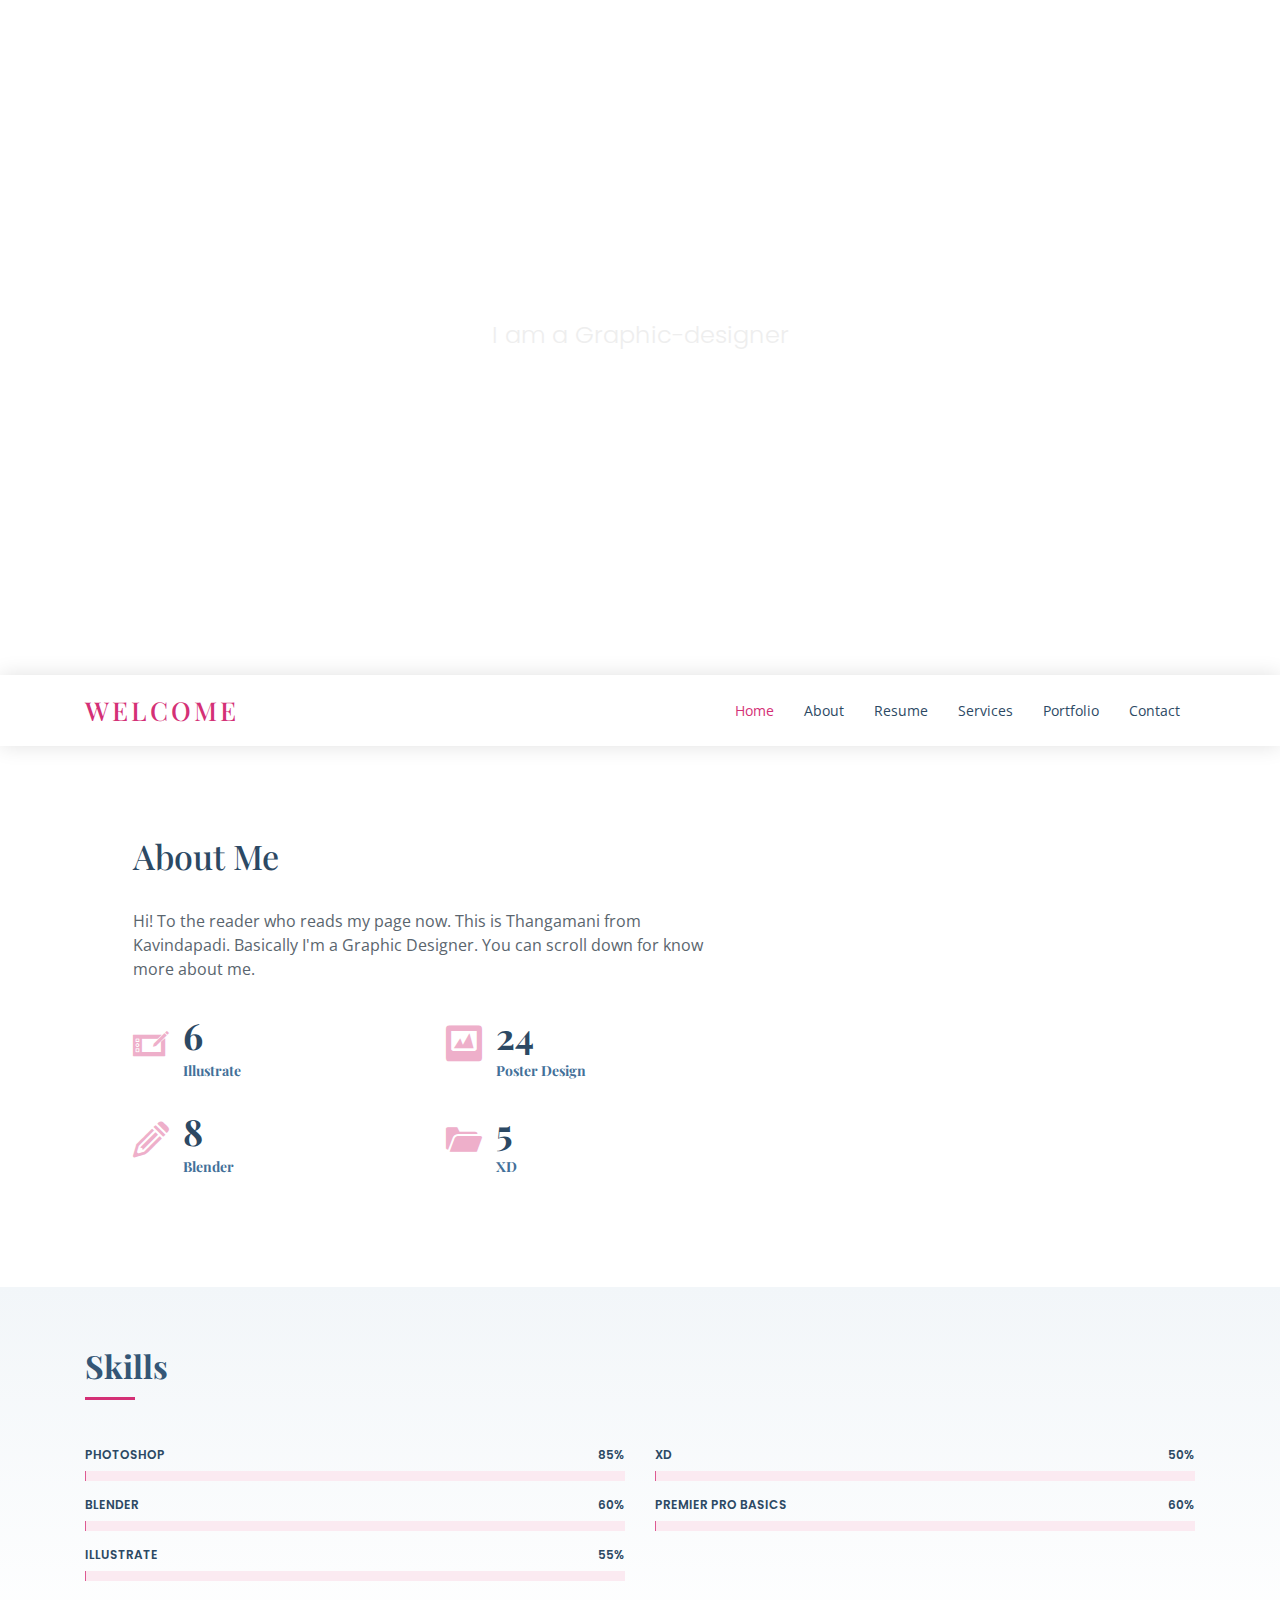
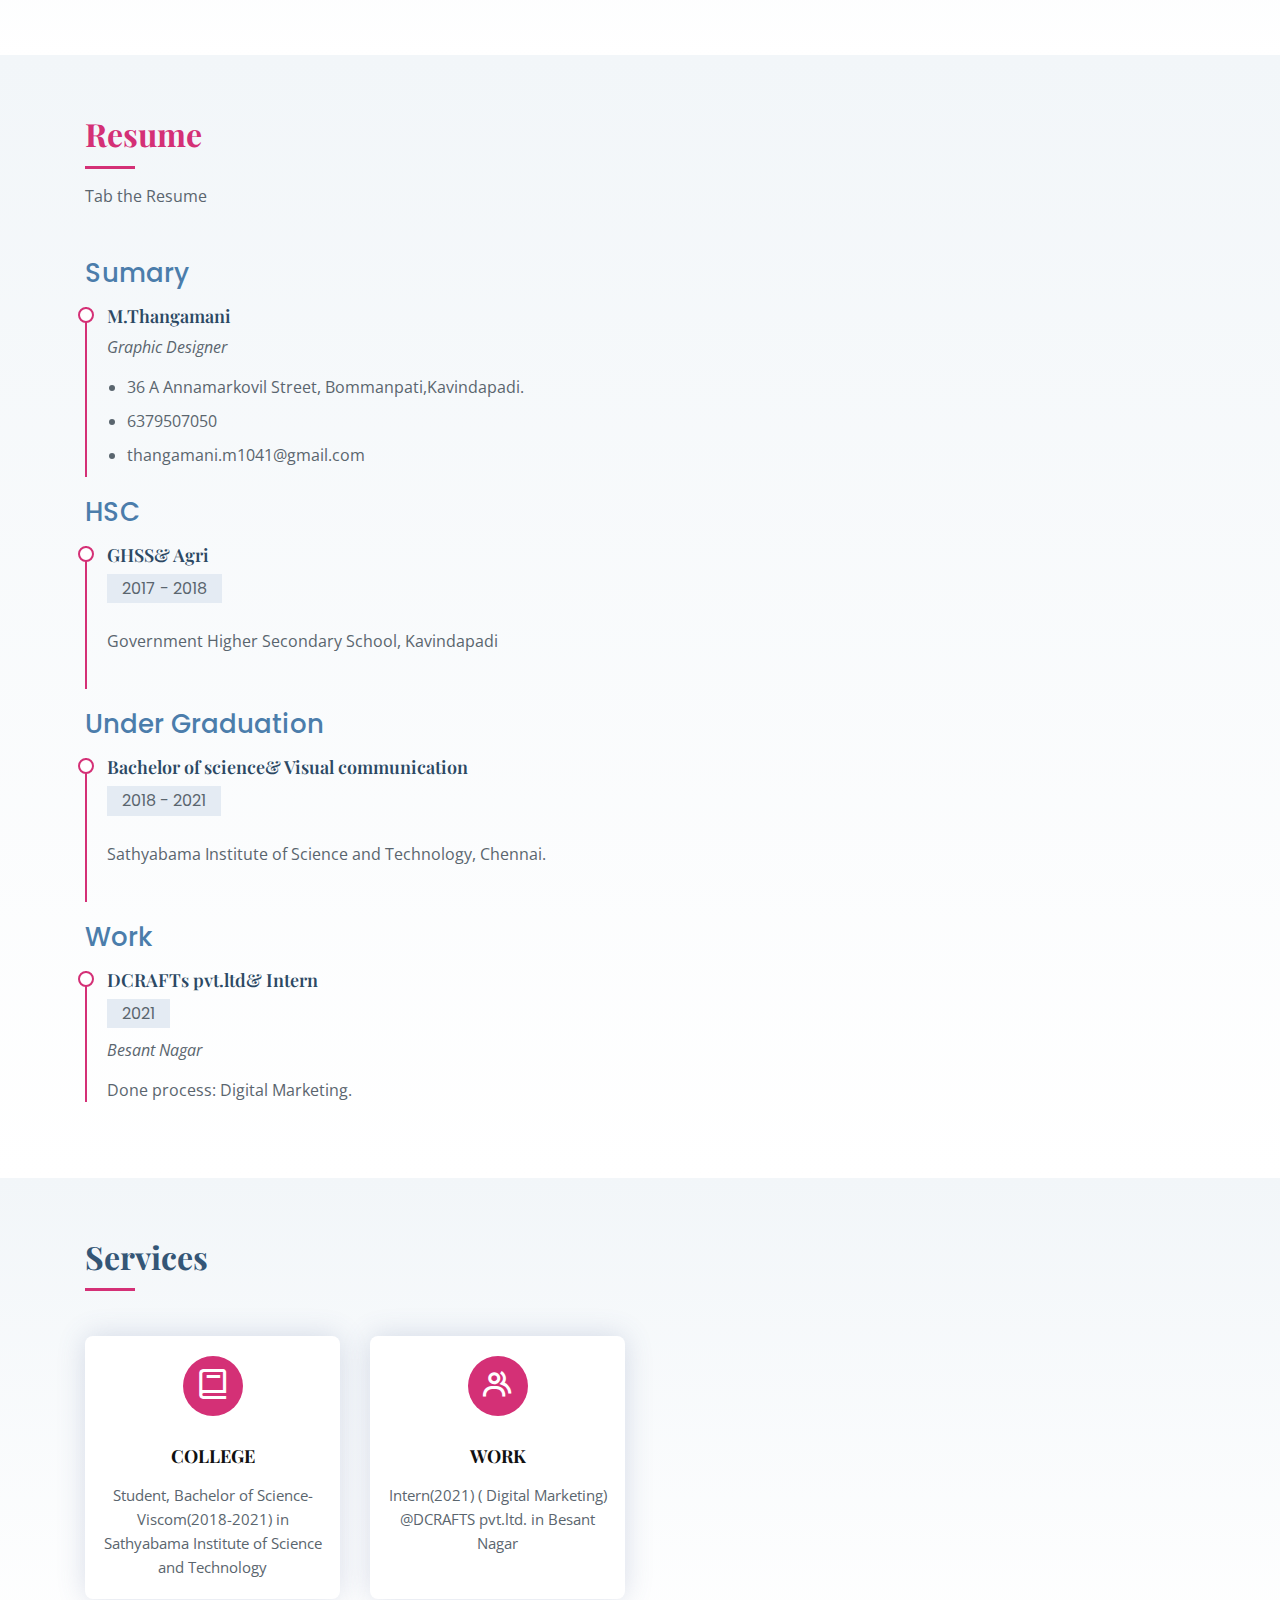
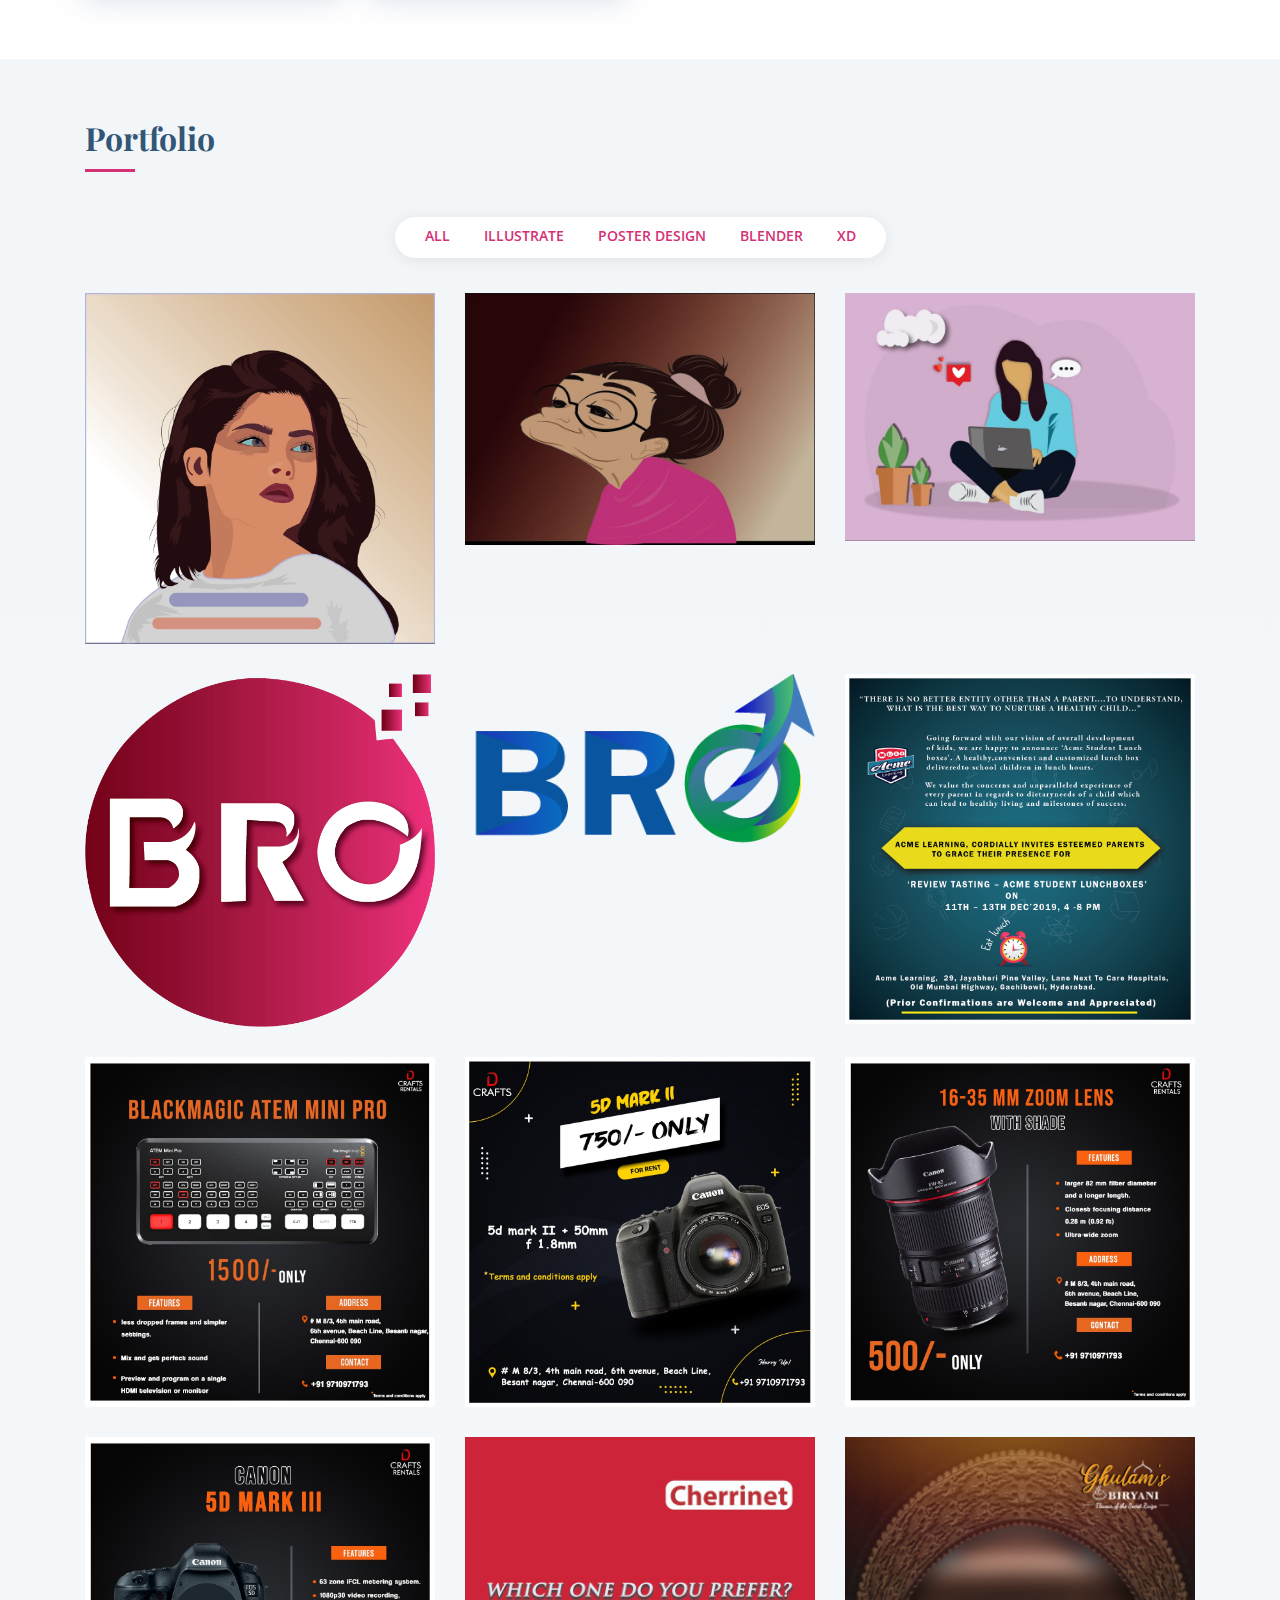
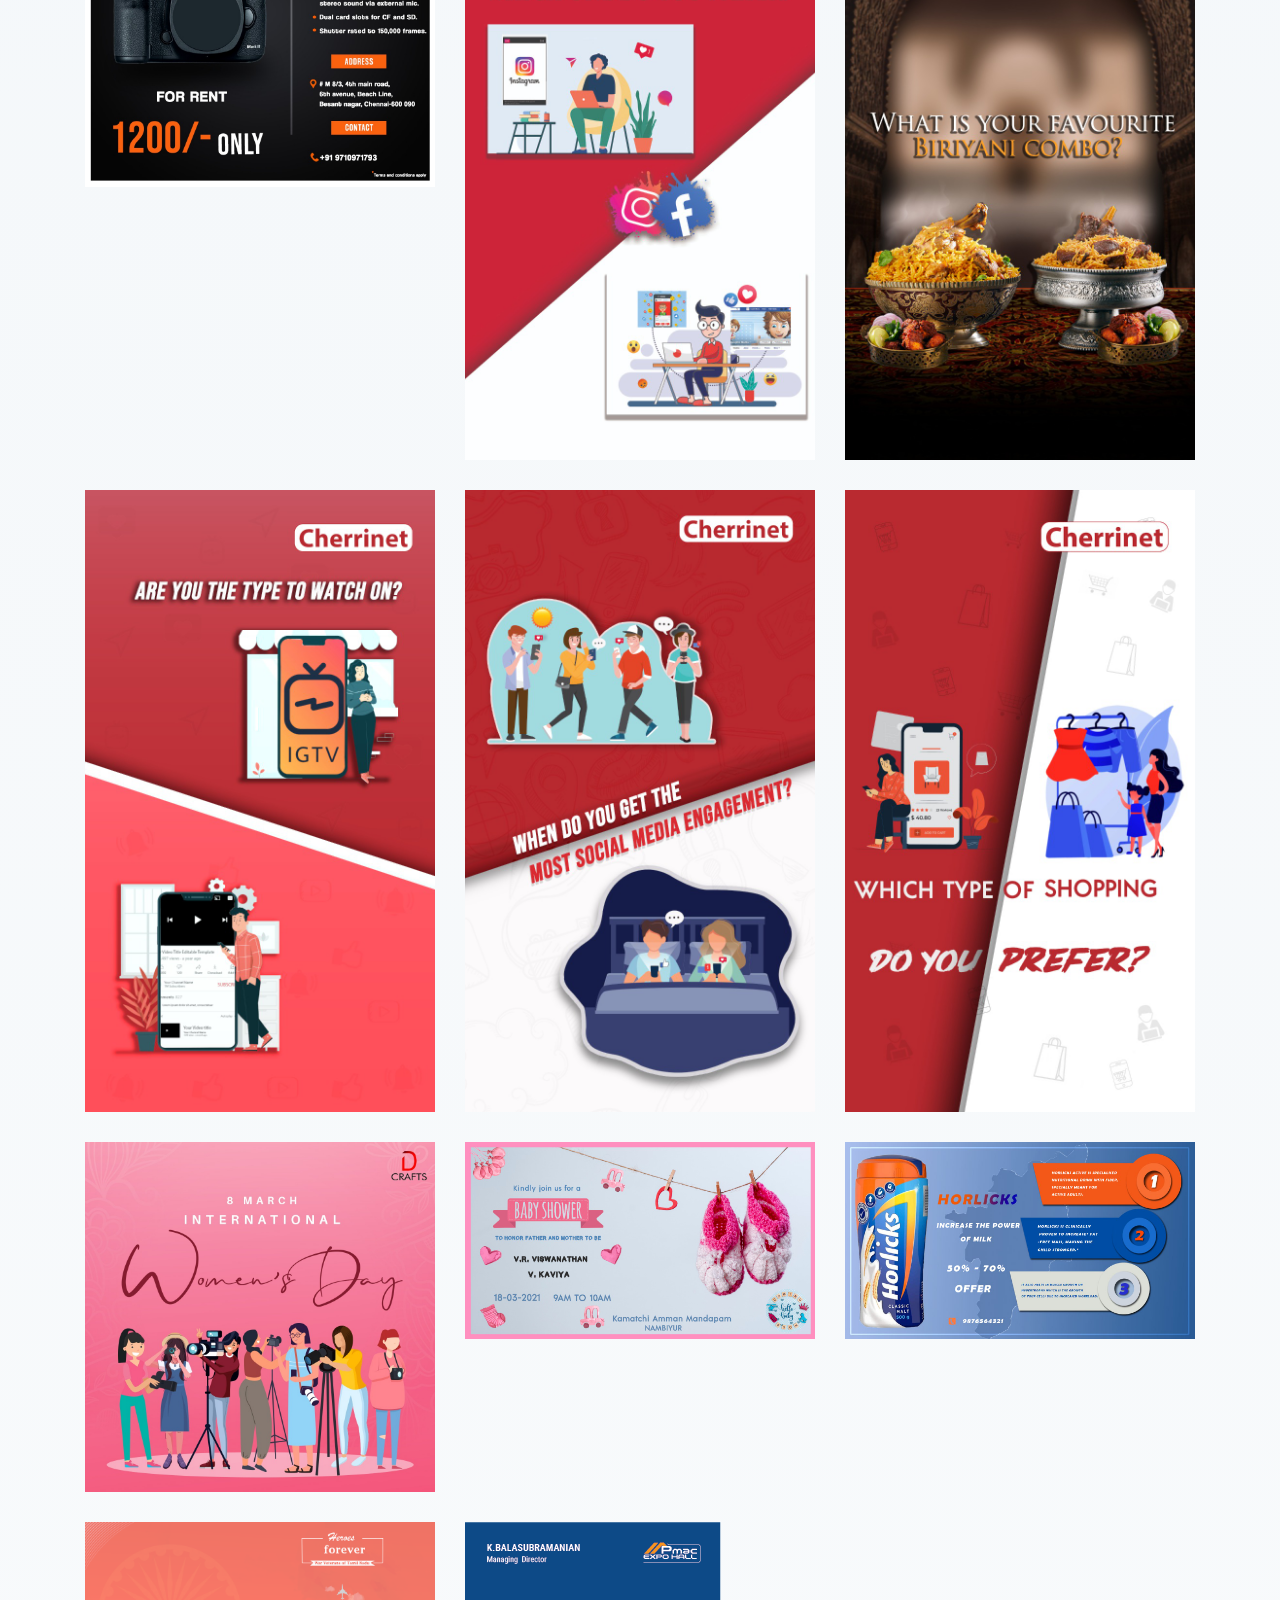
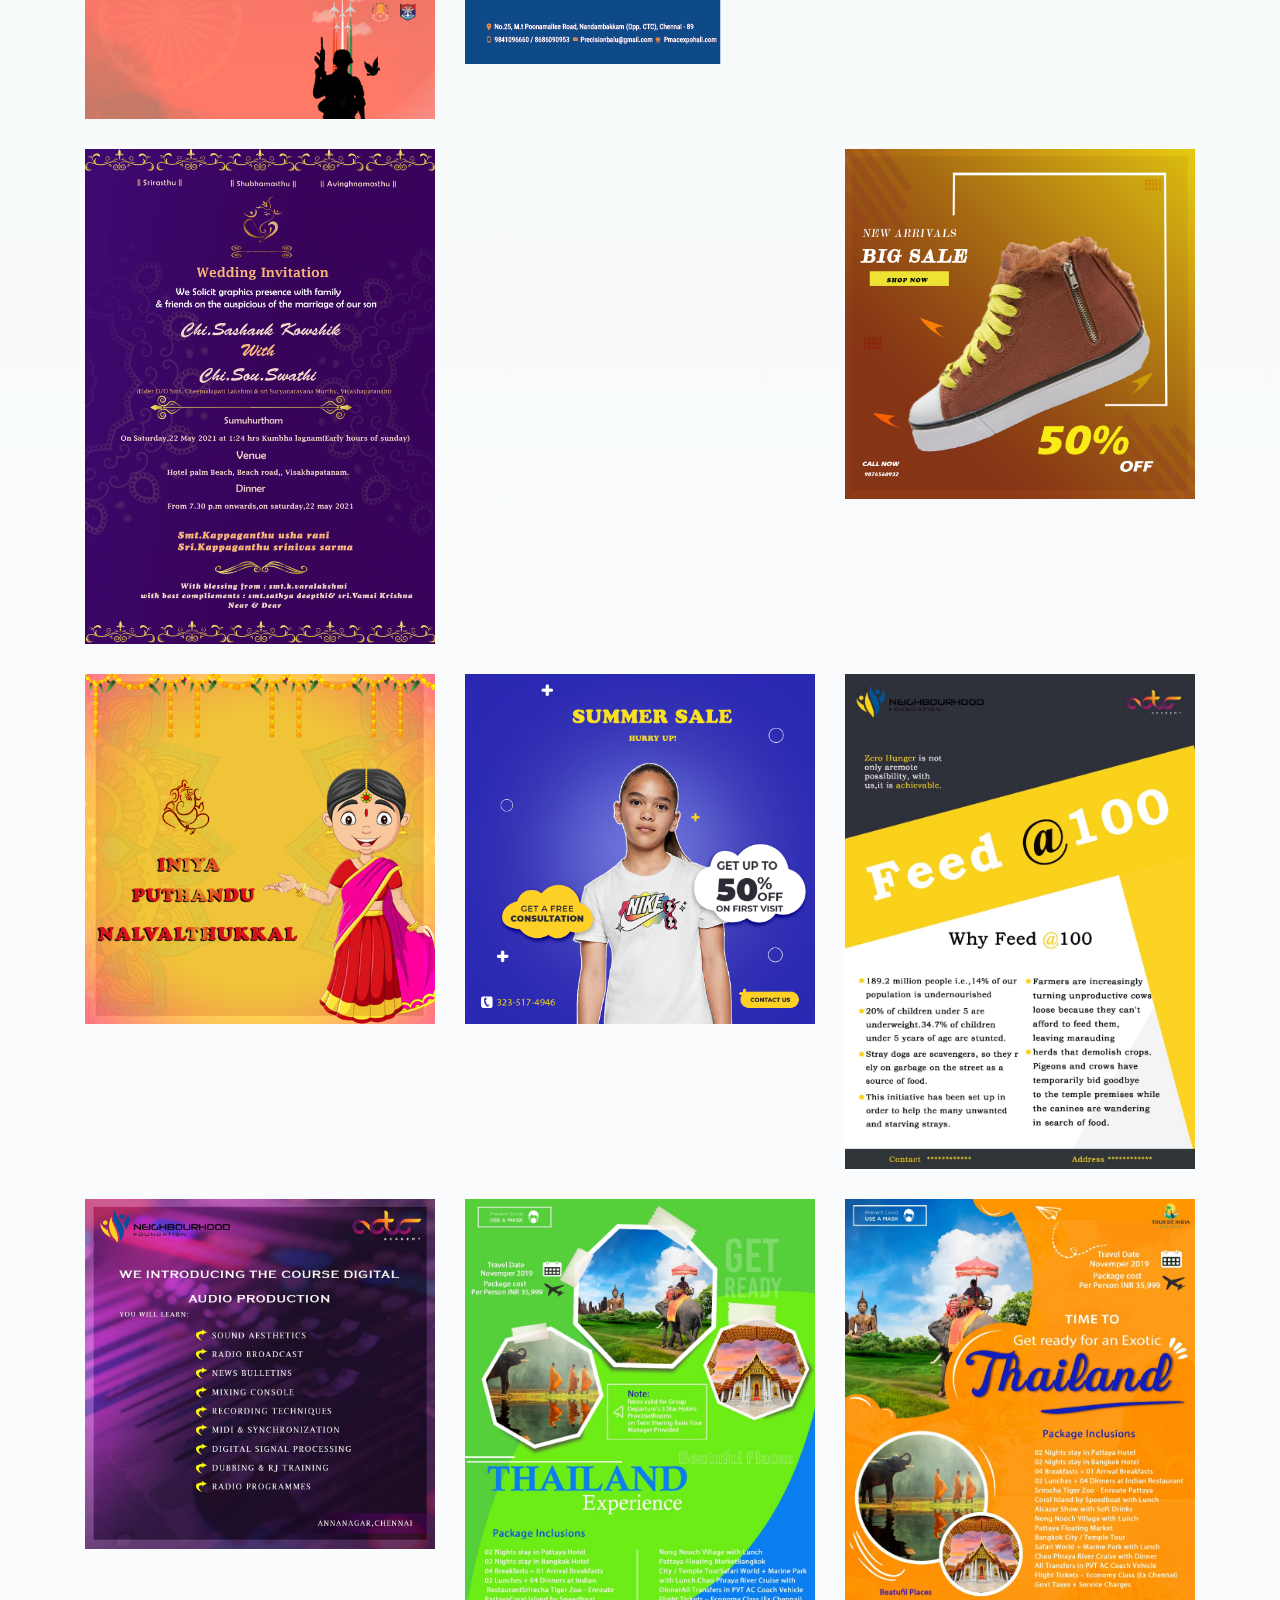
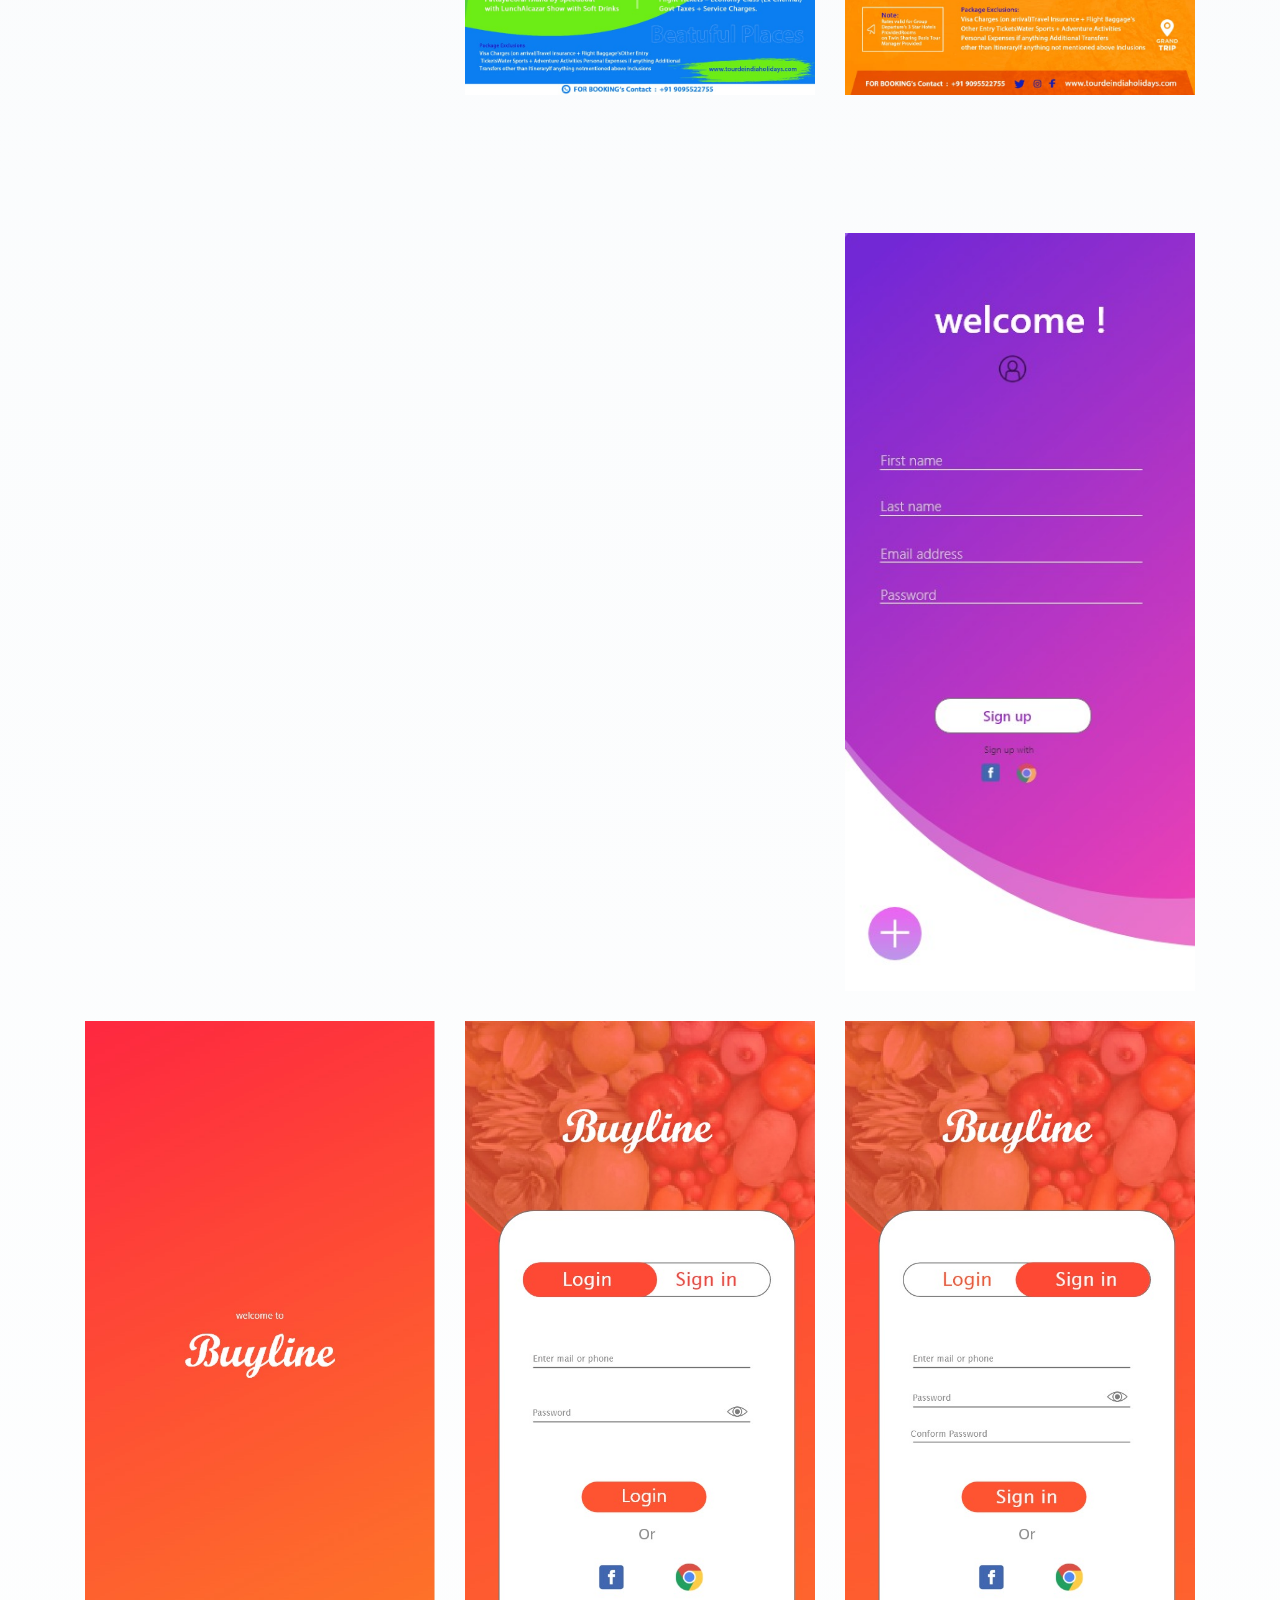
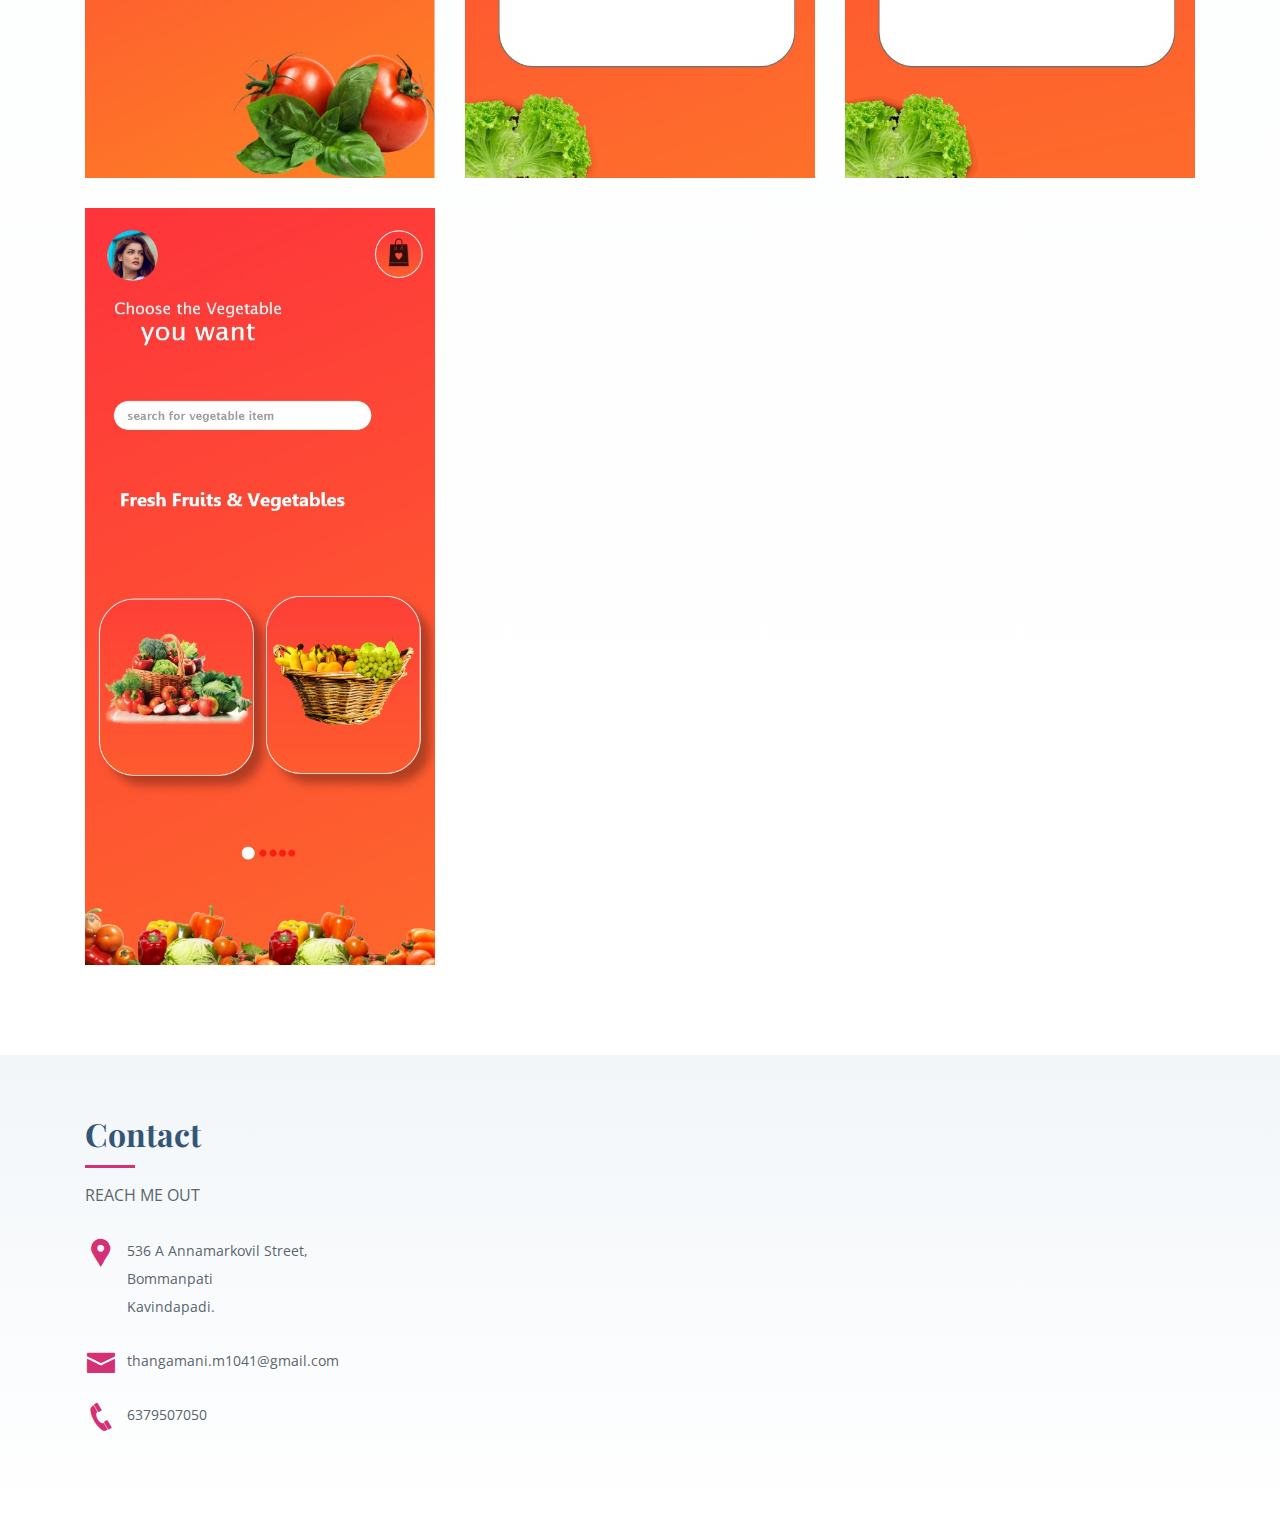
==== commit 7a3fe8b9: "Update index.html" ====
--- a/index.html
+++ b/index.html
@@ -85,7 +85,7 @@
                 <div class="col-md-6 d-md-flex align-items-md-stretch">
                   <div class="count-box">
                     <i class="icofont-ui-image"></i>
-                    <span data-toggle="counter-up">22</span>
+                    <span data-toggle="counter-up">24</span>
                     <p><strong>Poster Design</strong> </p>
                   </div>
                 </div>
@@ -139,7 +139,7 @@
             </div>
 
             <div class="progress">
-              <span class="skill">Illustrate Basics<i class="val">55%</i></span>
+              <span class="skill">Illustrate<i class="val">55%</i></span>
               <div class="progress-bar-wrap">
                 <div class="progress-bar" role="progressbar" aria-valuenow="75" aria-valuemin="0" aria-valuemax="100"></div>
               </div>
@@ -150,14 +150,14 @@
           <div class="col-lg-6">
 
             <div class="progress">
-              <span class="skill">After Effects<i class="val">50%</i></span>
+              <span class="skill">XD<i class="val">50%</i></span>
               <div class="progress-bar-wrap">
                 <div class="progress-bar" role="progressbar" aria-valuenow="80" aria-valuemin="0" aria-valuemax="100"></div>
               </div>
             </div>
 
             <div class="progress">
-              <span class="skill">Premier pro basics<i class="val">60%</i></span>
+              <span class="skill">Premier pro Basics<i class="val">60%</i></span>
               <div class="progress-bar-wrap">
                 <div class="progress-bar" role="progressbar" aria-valuenow="90" aria-valuemin="0" aria-valuemax="100"></div>
               </div>
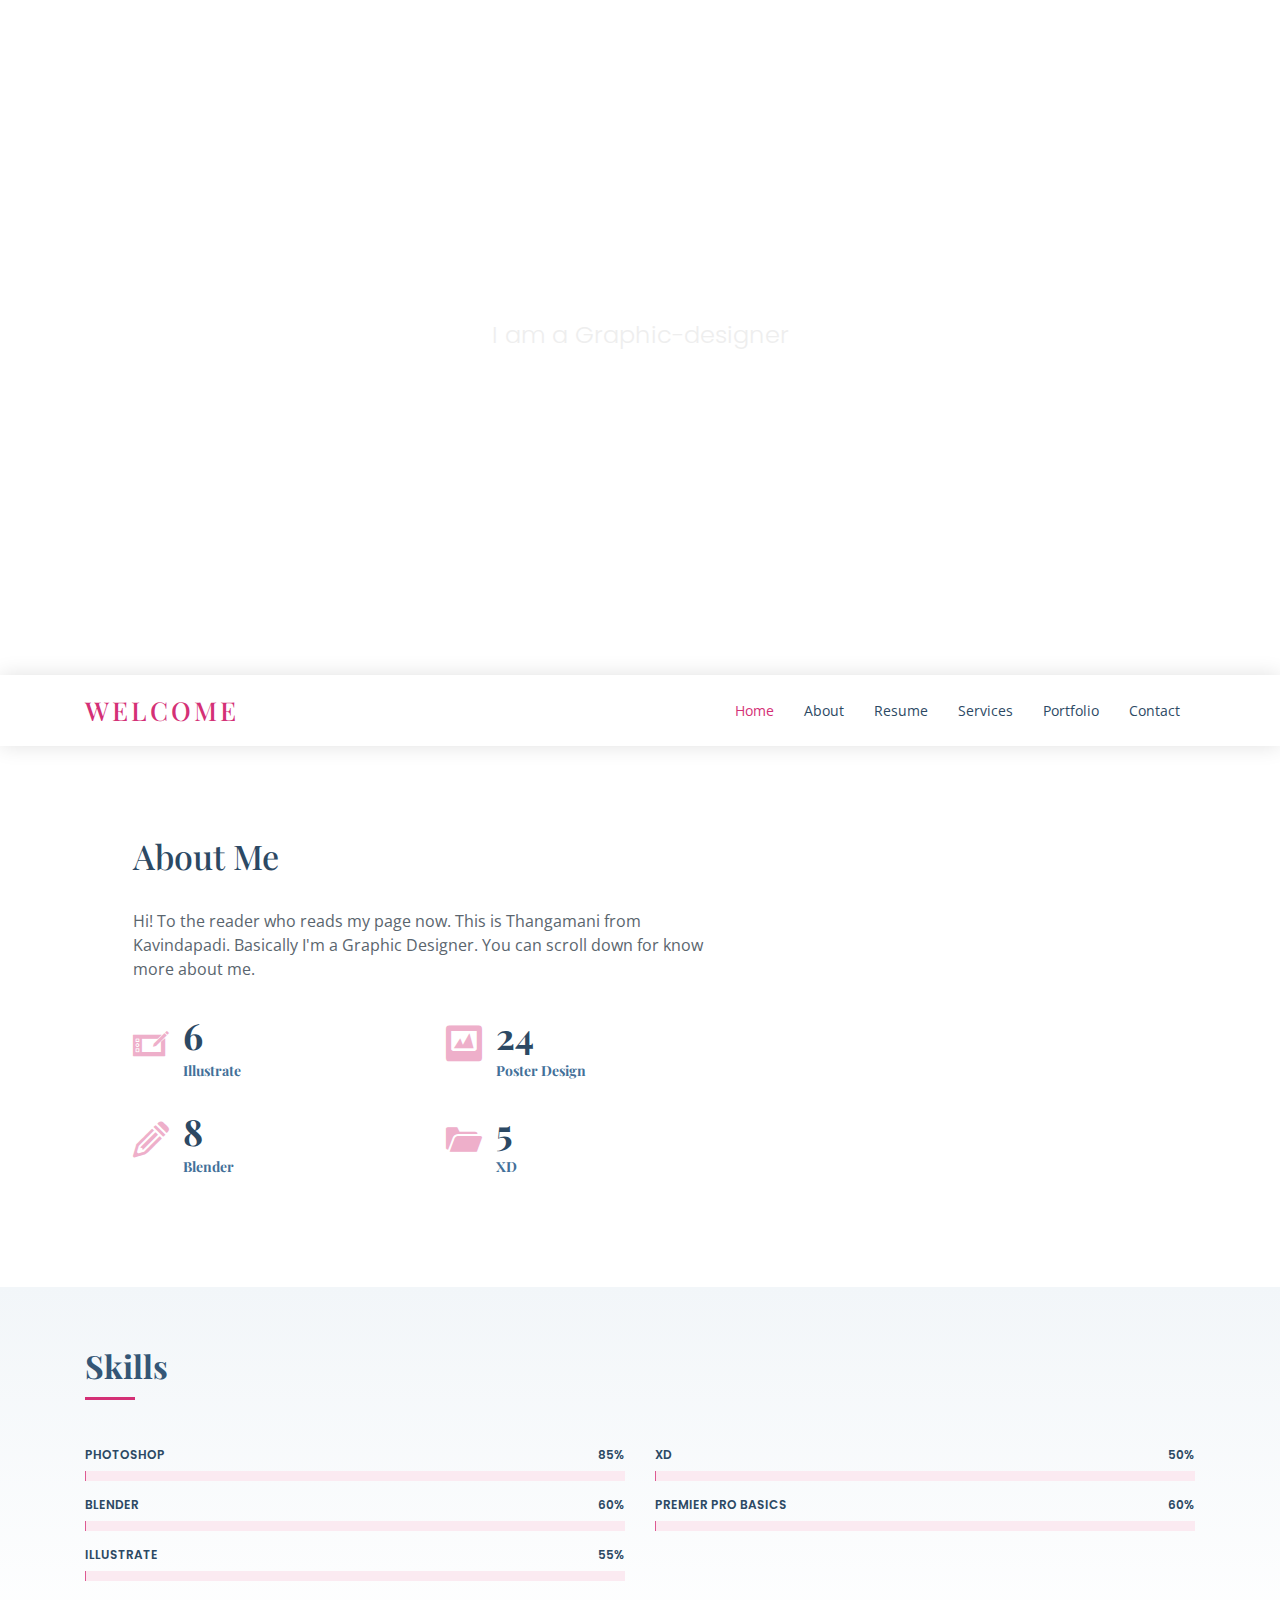
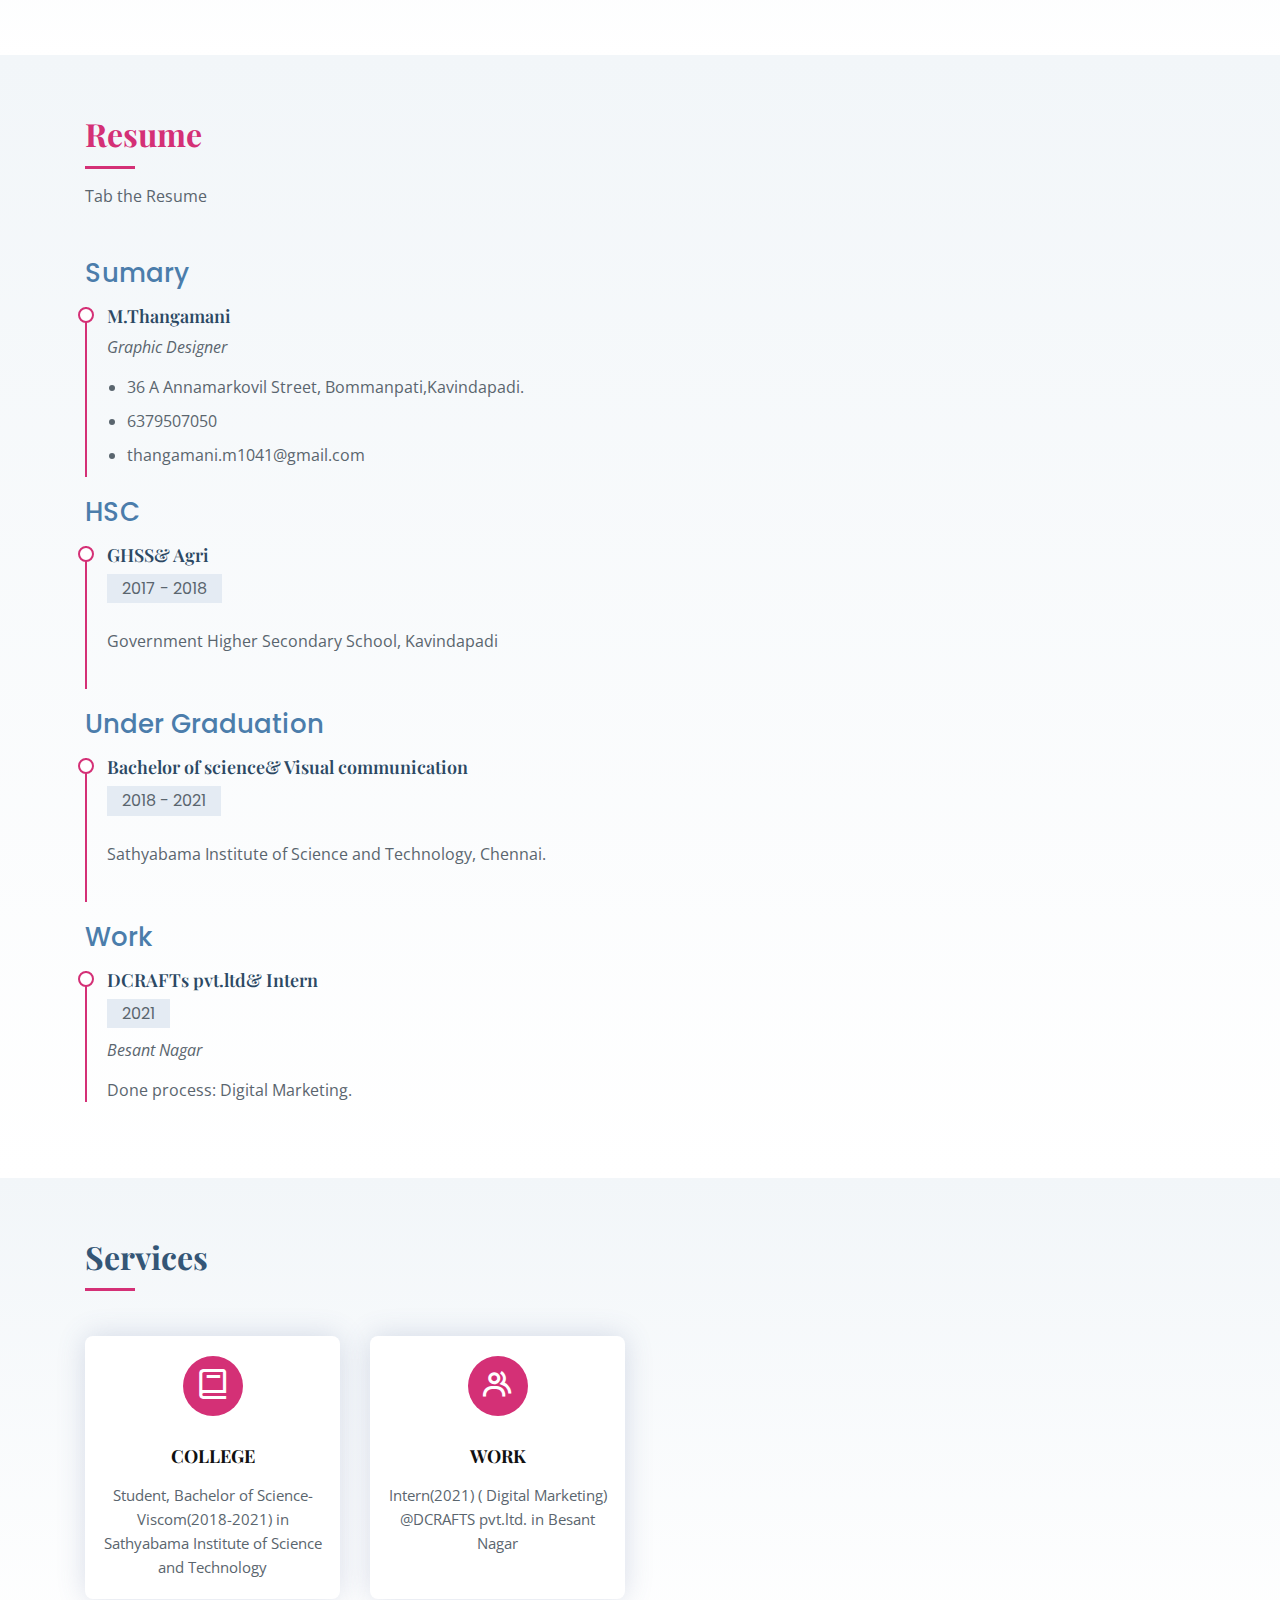
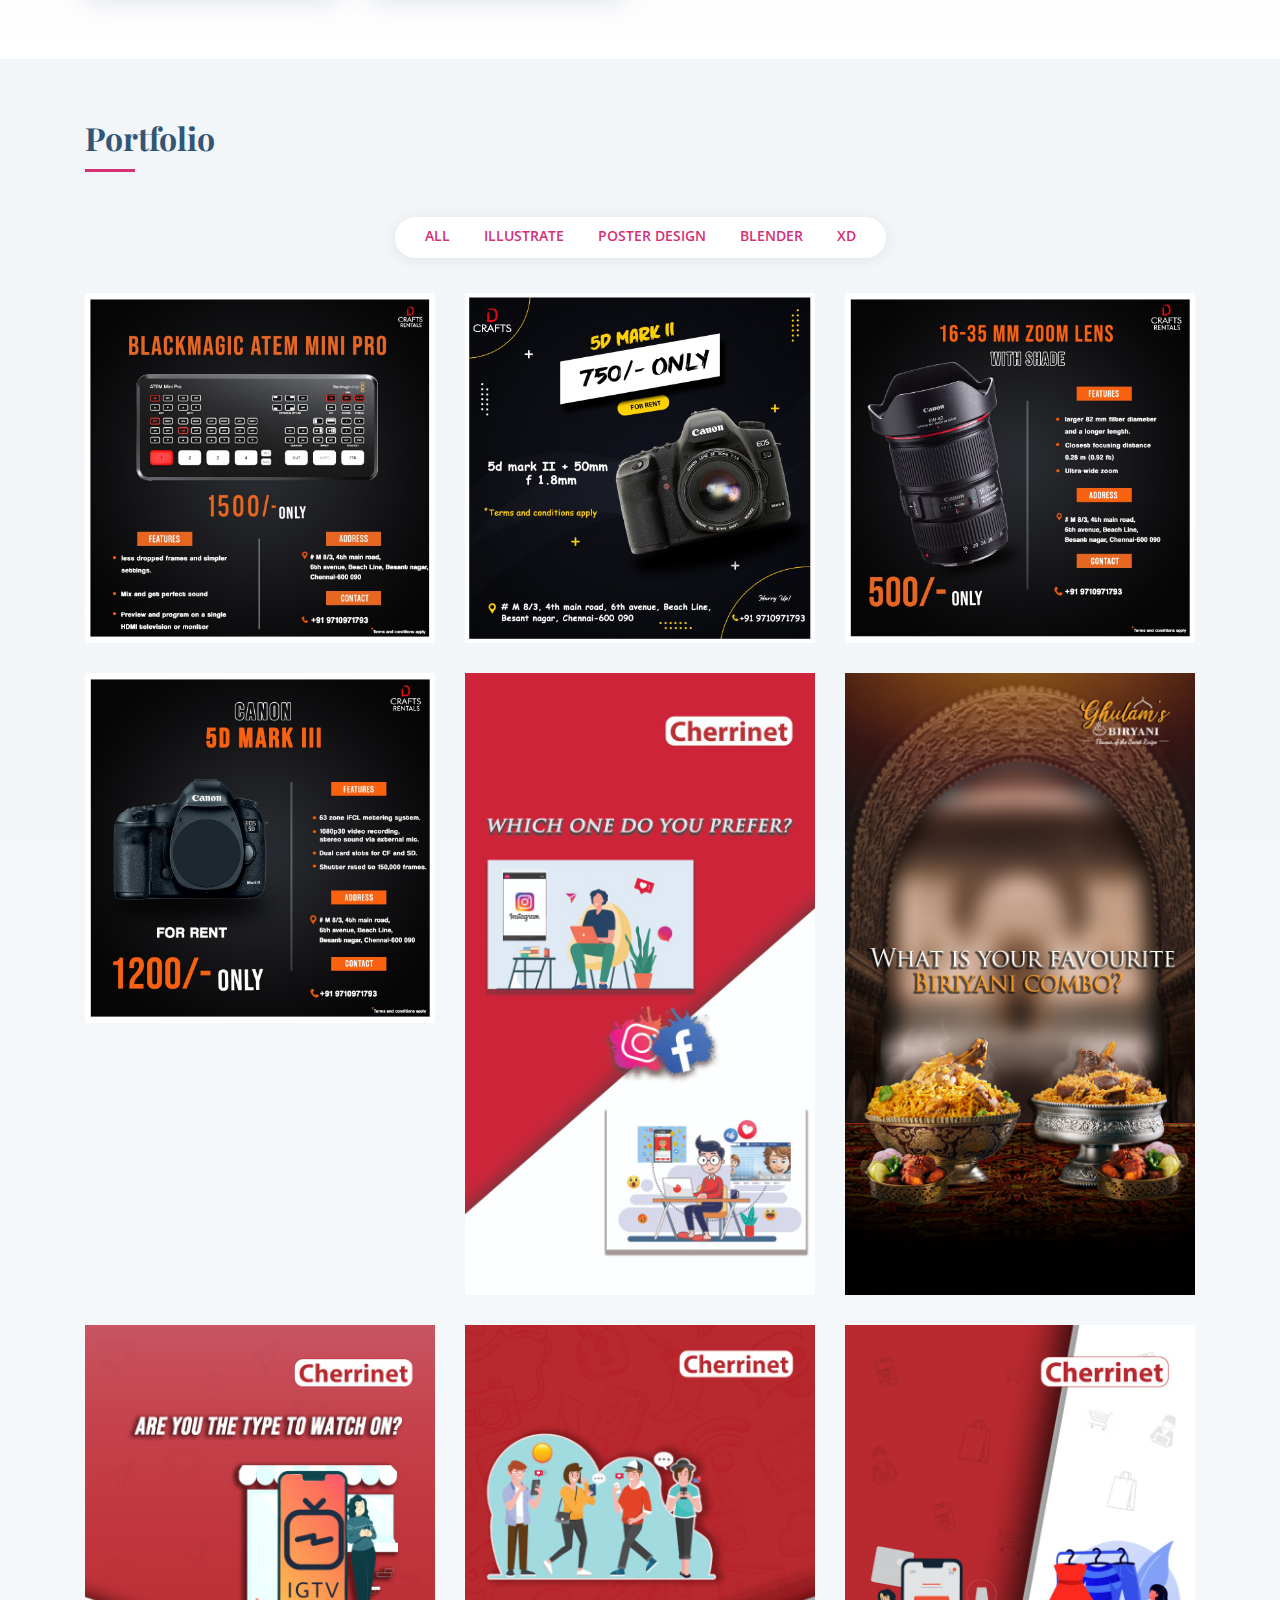
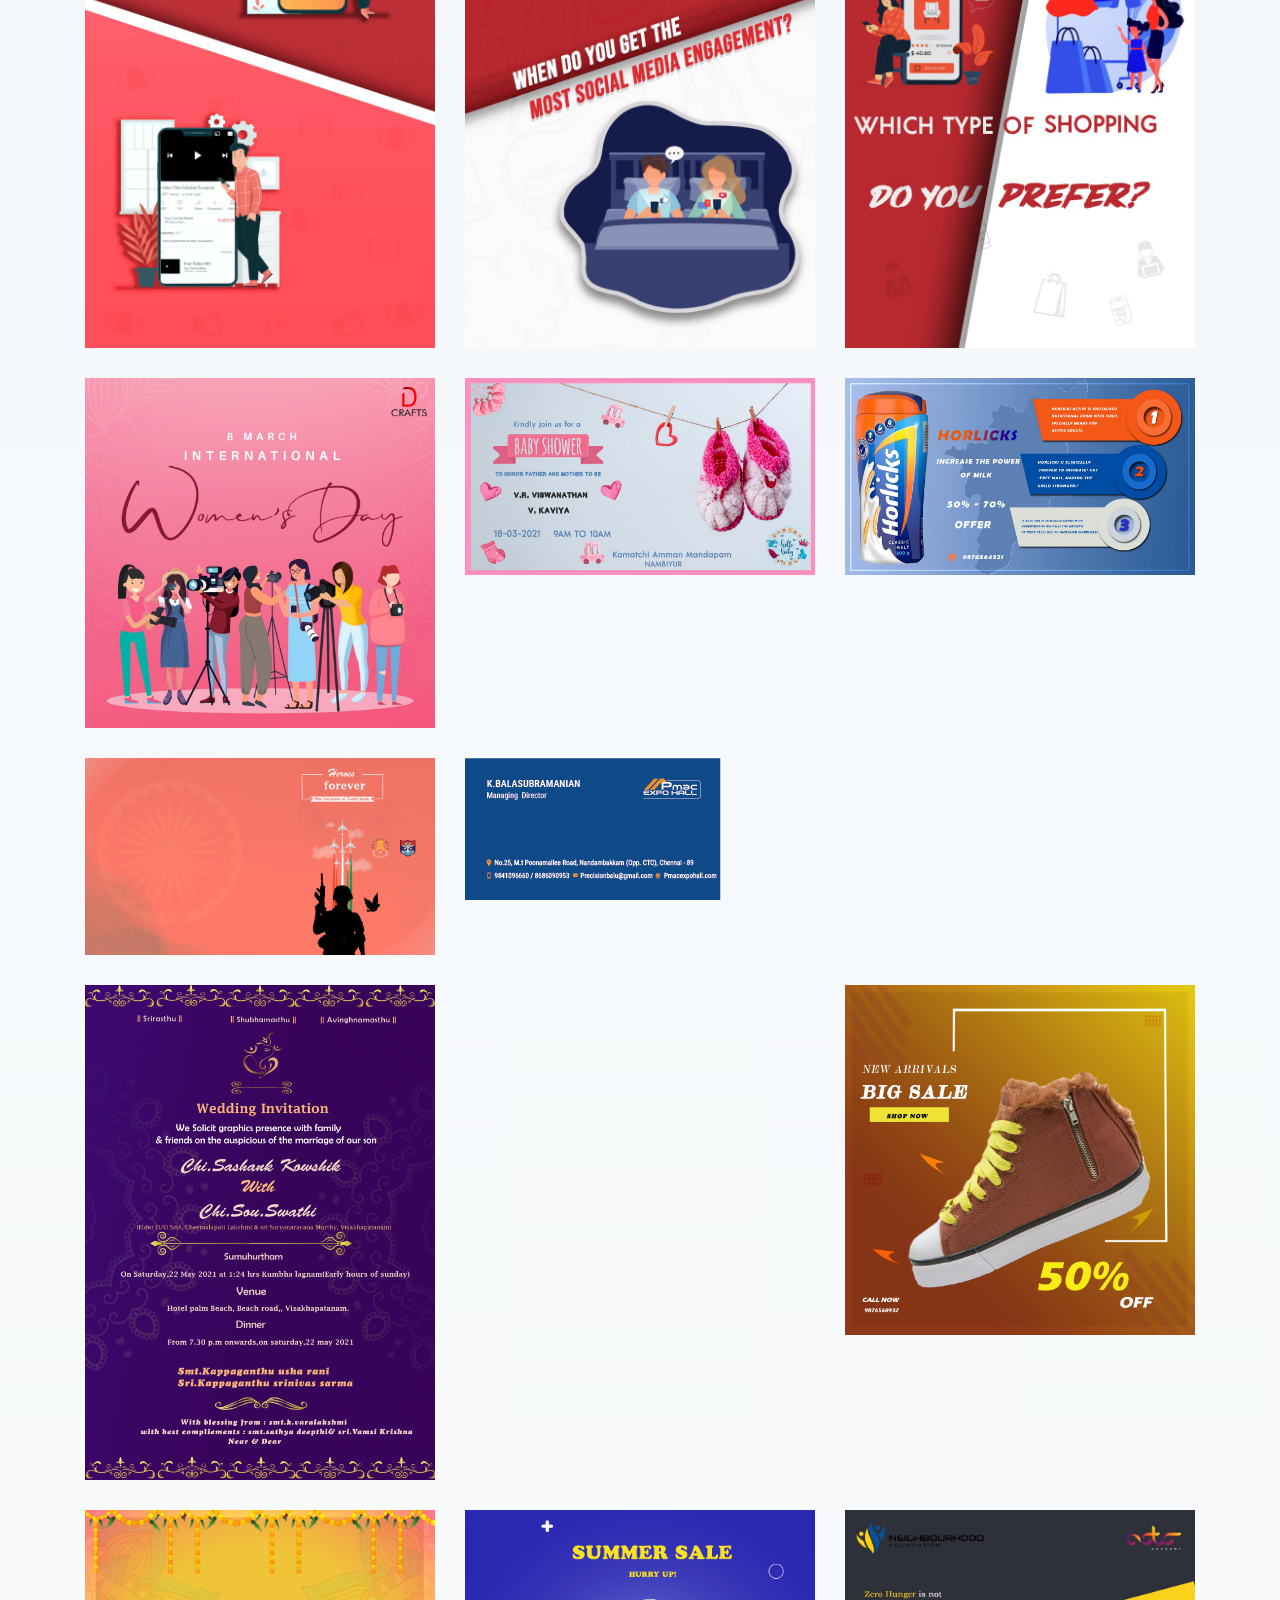
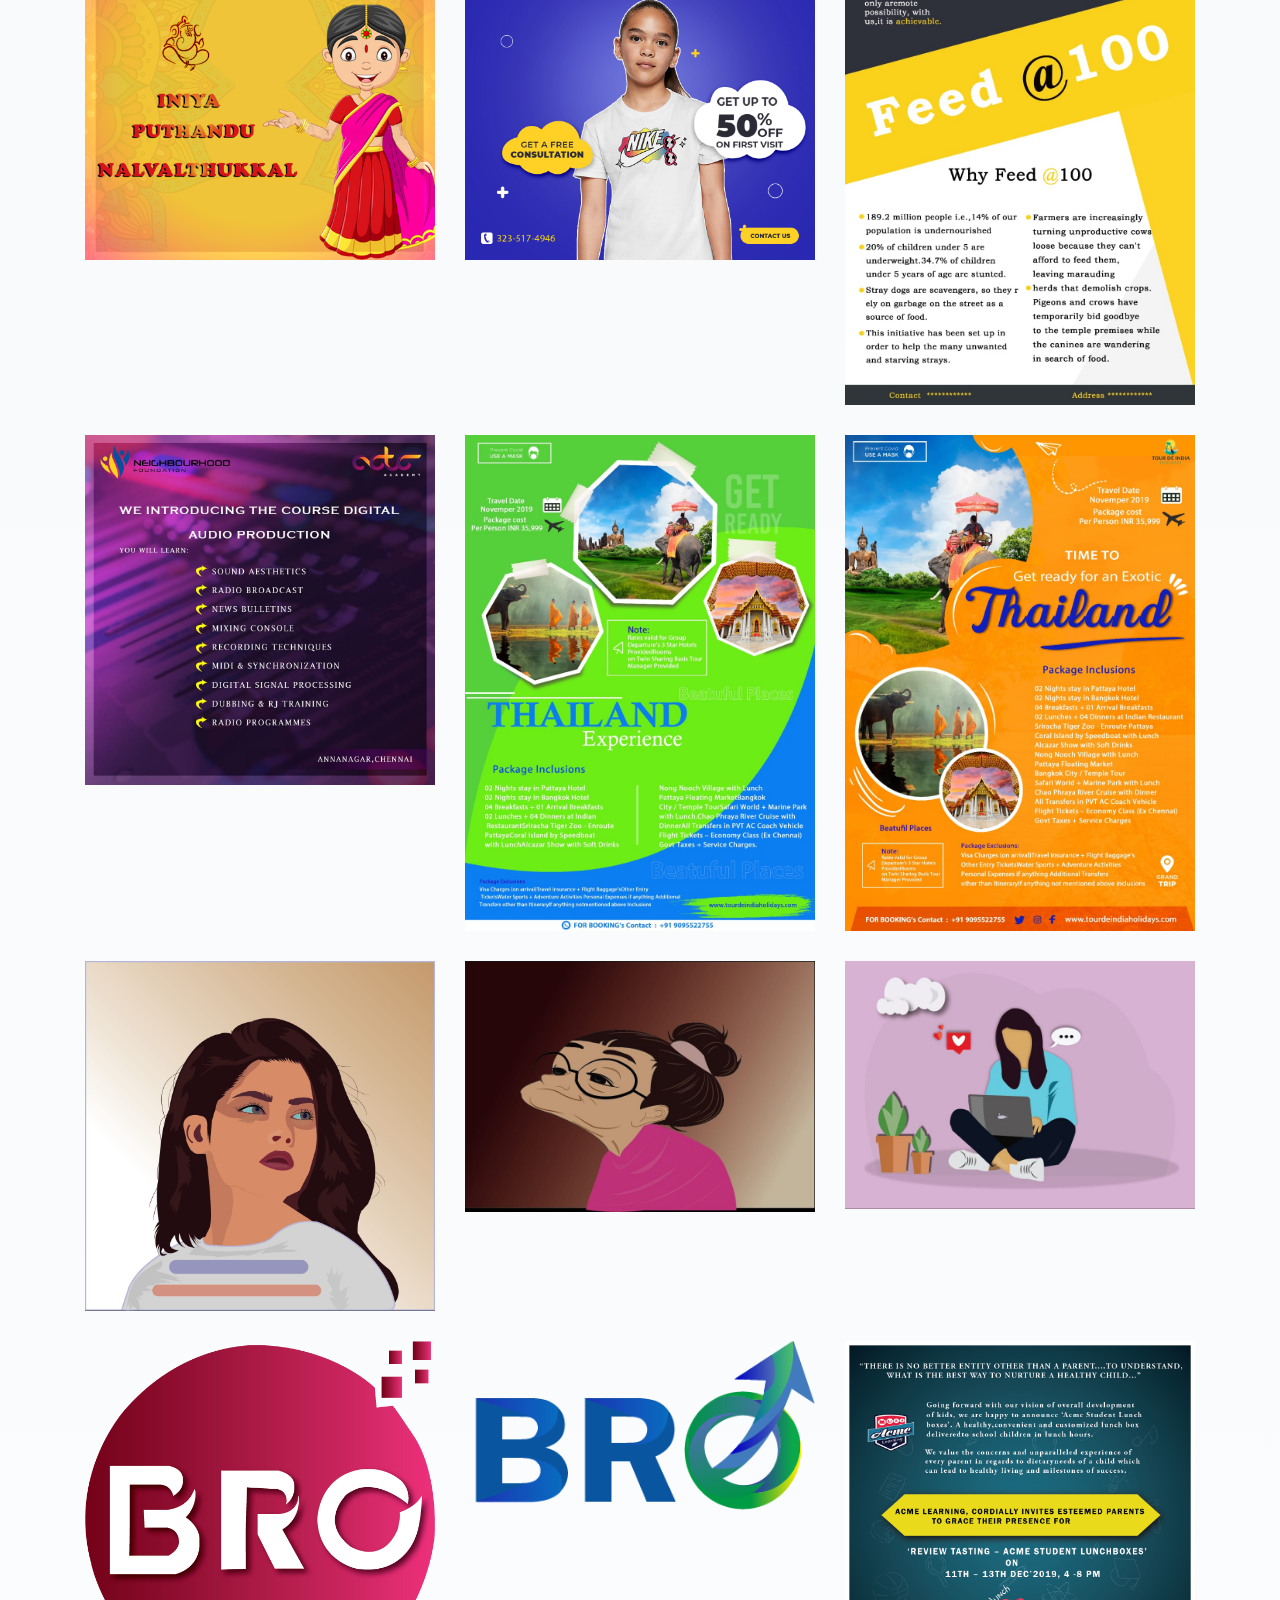
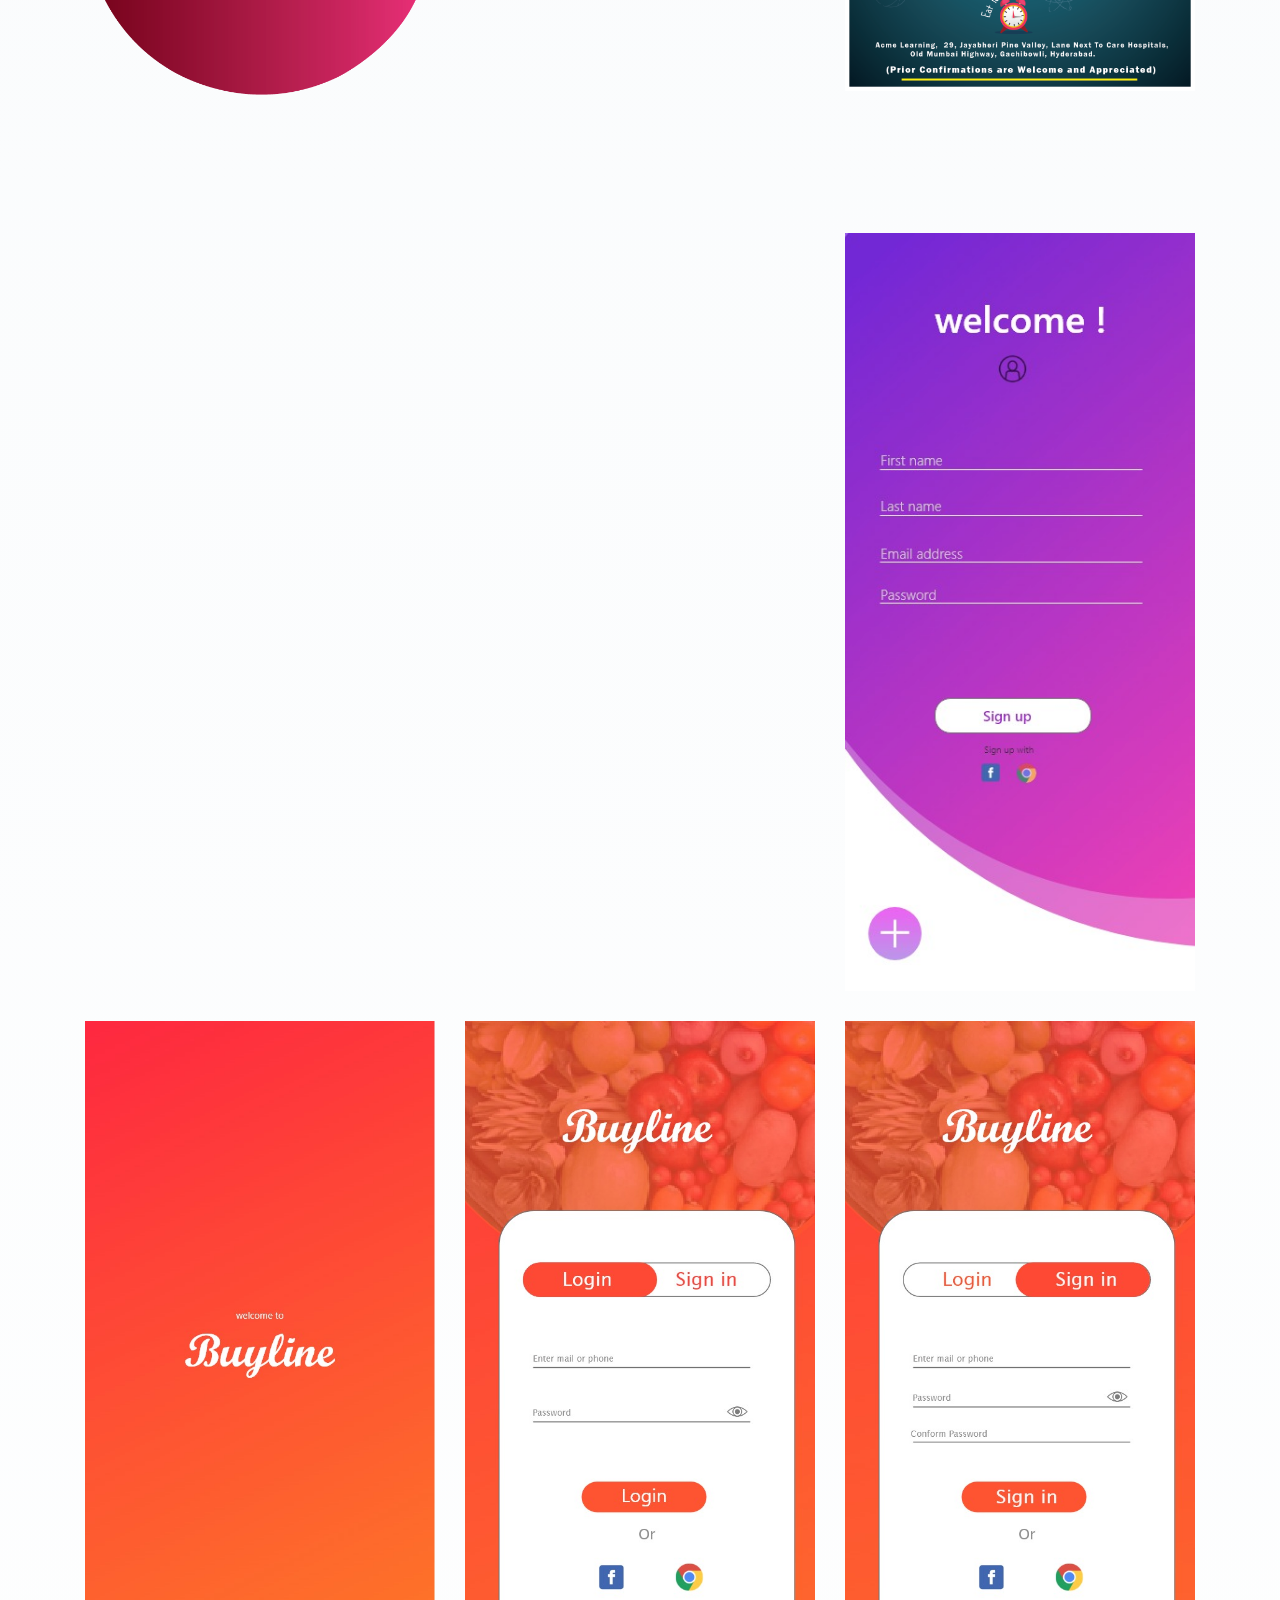
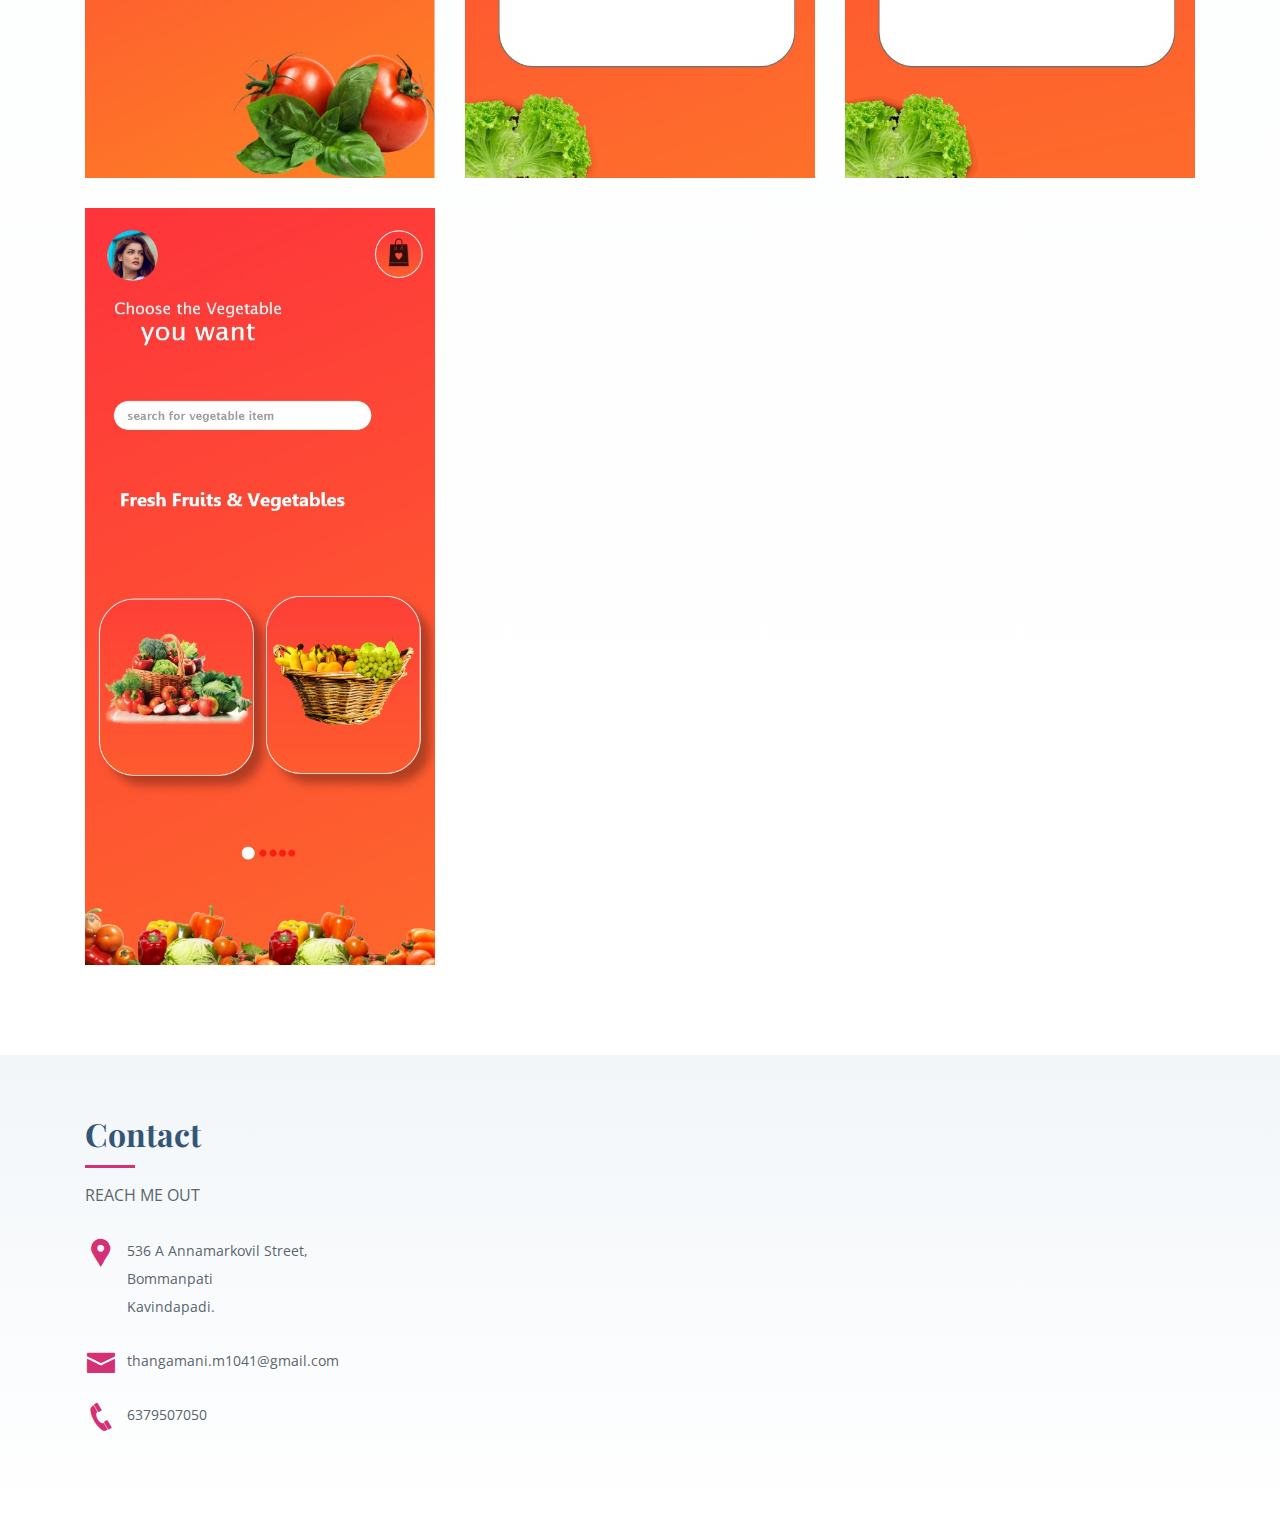
==== commit 4b6c2d25: "Update index.html" ====
--- a/index.html
+++ b/index.html
@@ -274,6 +274,323 @@
         </div>
 
         <div class="row portfolio-container">
+           <div class="col-lg-4 col-md-6 portfolio-item filter-digitalmarketing">
+            <div class="portfolio-wrap">
+              <img src="assets/img/portfolio/1.jpg" class="img-fluid" alt="">
+              <div class="portfolio-info">
+                <h4>WORK 1</h4>
+                <p>POSTER WORK</p>
+              </div>
+              <div class="portfolio-links">
+                <a href="assets/img/portfolio/1.jpg" data-gall="portfolioGallery" class="venobox" title="CERTIFICATES 1"><i class="bx bx-plus"></i></a>
+                <a class="bx bxs-heart"></a>
+              </div>
+            </div>
+          </div>
+
+          <div class="col-lg-4 col-md-6 portfolio-item filter-digitalmarketing">
+            <div class="portfolio-wrap">
+              <img src="assets/img/portfolio/2.jpg" class="img-fluid" alt="">
+              <div class="portfolio-info">
+                <h4>WORK 2</h4>
+                <p>POSTER WORK</p>
+              </div>
+              <div class="portfolio-links">
+                <a href="assets/img/portfolio/2.jpg" data-gall="portfolioGallery" class="venobox" title="CERTIFICATES 2"><i class="bx bx-plus"></i></a>
+                <a class="bx bxs-heart"></a>
+              </div>
+            </div>
+          </div>
+
+          <div class="col-lg-4 col-md-6 portfolio-item filter-digitalmarketing">
+            <div class="portfolio-wrap">
+              <img src="assets/img/portfolio/3.jpg" class="img-fluid" alt="">
+              <div class="portfolio-info">
+                <h4>WORK 3</h4>
+                <p>POSTER WORK</p>
+              </div>
+              <div class="portfolio-links">
+                <a href="assets/img/portfolio/3.jpg" data-gall="portfolioGallery" class="venobox" title="CERTIFICATES 3"><i class="bx bx-plus"></i></a>
+                <a class="bx bxs-heart"></a>
+              </div>
+            </div>
+          </div>
+
+          <div class="col-lg-4 col-md-6 portfolio-item filter-digitalmarketing">
+            <div class="portfolio-wrap">
+              <img src="assets/img/portfolio/4.jpg" class="img-fluid" alt="">
+              <div class="portfolio-info">
+                <h4>WORK 4</h4>
+                <p>POSTER WORK</p>
+              </div>
+              <div class="portfolio-links">
+                <a href="assets/img/portfolio/4.jpg" data-gall="portfolioGallery" class="venobox" title="CERTIFICATES 1"><i class="bx bx-plus"></i></a>
+                <a class="bx bxs-heart"></a>
+              </div>
+            </div>
+          </div>
+
+          <div class="col-lg-4 col-md-6 portfolio-item filter-digitalmarketing">
+            <div class="portfolio-wrap">
+              <img src="assets/img/portfolio/5.jpg" class="img-fluid" alt="">
+              <div class="portfolio-info">
+                <h4>WORK 5</h4>
+                <p>POSTER WORK</p>
+              </div>
+              <div class="portfolio-links">
+                <a href="assets/img/portfolio/5.jpg" data-gall="portfolioGallery" class="venobox" title="CERTIFICATES 3"><i class="bx bx-plus"></i></a>
+                <a class="bx bxs-heart"></a>
+              </div>
+            </div>
+          </div>
+
+          <div class="col-lg-4 col-md-6 portfolio-item filter-digitalmarketing">
+            <div class="portfolio-wrap">
+              <img src="assets/img/portfolio/6.jpg" class="img-fluid" alt="">
+              <div class="portfolio-info">
+                <h4>WORK 6</h4>
+                <p>POSTER WORK</p>
+              </div>
+              <div class="portfolio-links">
+                <a href="assets/img/portfolio/6.jpg" data-gall="portfolioGallery" class="venobox" title="CERTIFICATES 3"><i class="bx bx-plus"></i></a>
+                <a class="bx bxs-heart"></a>
+              </div>
+            </div>
+          </div>
+          <div class="col-lg-4 col-md-6 portfolio-item filter-digitalmarketing">
+            <div class="portfolio-wrap">
+              <img src="assets/img/portfolio/7.jpg" class="img-fluid" alt="">
+              <div class="portfolio-info">
+                <h4>WORK 7</h4>
+                <p>POSTER WORK</p>
+              </div>
+              <div class="portfolio-links">
+                <a href="assets/img/portfolio/7.jpg" data-gall="portfolioGallery" class="venobox" title="CERTIFICATES 3"><i class="bx bx-plus"></i></a>
+                <a class="bx bxs-heart"></a>
+              </div>
+            </div>
+          </div>
+          <div class="col-lg-4 col-md-6 portfolio-item filter-digitalmarketing">
+            <div class="portfolio-wrap">
+              <img src="assets/img/portfolio/8.jpg" class="img-fluid" alt="">
+              <div class="portfolio-info">
+                <h4>WORK 8</h4>
+                <p>POSTER WORK</p>
+              </div>
+              <div class="portfolio-links">
+                <a href="assets/img/portfolio/8.jpg" data-gall="portfolioGallery" class="venobox" title="CERTIFICATES 3"><i class="bx bx-plus"></i></a>
+                <a class="bx bxs-heart"></a>
+              </div>
+            </div>
+          </div>
+          <div class="col-lg-4 col-md-6 portfolio-item filter-digitalmarketing">
+            <div class="portfolio-wrap">
+              <img src="assets/img/portfolio/9.jpg" class="img-fluid" alt="">
+              <div class="portfolio-info">
+                <h4>WORK 9</h4>
+                <p>POSTER WORK</p>
+              </div>
+              <div class="portfolio-links">
+                <a href="assets/img/portfolio/9.jpg" data-gall="portfolioGallery" class="venobox" title="CERTIFICATES 3"><i class="bx bx-plus"></i></a>
+                <a class="bx bxs-heart"></a>
+              </div>
+            </div>
+          </div>
+          <div class="col-lg-4 col-md-6 portfolio-item filter-digitalmarketing">
+            <div class="portfolio-wrap">
+              <img src="assets/img/portfolio/10.jpg" class="img-fluid" alt="">
+              <div class="portfolio-info">
+                <h4>WORK 10</h4>
+                <p>POSTER WORK</p>
+              </div>
+              <div class="portfolio-links">
+                <a href="assets/img/portfolio/10.jpg" data-gall="portfolioGallery" class="venobox" title="CERTIFICATES 3"><i class="bx bx-plus"></i></a>
+                <a class="bx bxs-heart"></a>
+              </div>
+            </div>
+          </div>
+          <div class="col-lg-4 col-md-6 portfolio-item filter-digitalmarketing">
+            <div class="portfolio-wrap">
+              <img src="assets/img/portfolio/11.jpg" class="img-fluid" alt="">
+              <div class="portfolio-info">
+                <h4>WORK 11</h4>
+                <p>POSTER WORK</p>
+              </div>
+              <div class="portfolio-links">
+                <a href="assets/img/portfolio/11.jpg" data-gall="portfolioGallery" class="venobox" title="CERTIFICATES 3"><i class="bx bx-plus"></i></a>
+                <a class="bx bxs-heart"></a>
+              </div>
+            </div>
+          </div>
+            <div class="col-lg-4 col-md-6 portfolio-item filter-digitalmarketing">
+            <div class="portfolio-wrap">
+              <img src="assets/img/portfolio/12.jpg" class="img-fluid" alt="">
+              <div class="portfolio-info">
+                <h4>WORK 12</h4>
+                <p>POSTER WORK</p>
+              </div>
+              <div class="portfolio-links">
+                <a href="assets/img/portfolio/12.jpg" data-gall="portfolioGallery" class="venobox" title="CERTIFICATES 3"><i class="bx bx-plus"></i></a>
+                <a class="bx bxs-heart"></a>
+              </div>
+            </div>
+          </div>
+           <div class="col-lg-4 col-md-6 portfolio-item filter-digitalmarketing">
+            <div class="portfolio-wrap">
+              <img src="assets/img/portfolio/32.png" class="img-fluid" alt="">
+              <div class="portfolio-info">
+                <h4>WORK 13</h4>
+                <p>POSTER WORK</p>
+              </div>
+              <div class="portfolio-links">
+                <a href="assets/img/portfolio/32.png" data-gall="portfolioGallery" class="venobox" title="CERTIFICATES 4"><i class="bx bx-plus"></i></a>
+                <a class="bx bxs-heart"></a>
+              </div>
+            </div>
+          </div>
+           <div class="col-lg-4 col-md-6 portfolio-item filter-digitalmarketing">
+            <div class="portfolio-wrap">
+              <img src="assets/img/portfolio/33.png" class="img-fluid" alt="">
+              <div class="portfolio-info">
+                <h4>WORK 14</h4>
+                <p>POSTER WORK</p>
+              </div>
+              <div class="portfolio-links">
+                <a href="assets/img/portfolio/33.png" data-gall="portfolioGallery" class="venobox" title="CERTIFICATES 3"><i class="bx bx-plus"></i></a>
+                <a class="bx bxs-heart"></a>
+              </div>
+            </div>
+          </div>
+           <div class="col-lg-4 col-md-6 portfolio-item filter-digitalmarketing">
+            <div class="portfolio-wrap">
+              <img src="assets/img/portfolio/34.png" class="img-fluid" alt="">
+              <div class="portfolio-info">
+                <h4>WORK 15</h4>
+                <p>POSTER WORK</p>
+              </div>
+              <div class="portfolio-links">
+                <a href="assets/img/portfolio/34.png" data-gall="portfolioGallery" class="venobox" title="CERTIFICATES 3"><i class="bx bx-plus"></i></a>
+                <a class="bx bxs-heart"></a>
+              </div>
+            </div>
+          </div>
+           <div class="col-lg-4 col-md-6 portfolio-item filter-digitalmarketing">
+            <div class="portfolio-wrap">
+              <img src="assets/img/portfolio/35.png" class="img-fluid" alt="">
+              <div class="portfolio-info">
+                <h4>WORK 16</h4>
+                <p>POSTER WORK</p>
+              </div>
+              <div class="portfolio-links">
+                <a href="assets/img/portfolio/35.png" data-gall="portfolioGallery" class="venobox" title="CERTIFICATES 3"><i class="bx bx-plus"></i></a>
+                <a class="bx bxs-heart"></a>
+              </div>
+            </div>
+          </div>
+           <div class="col-lg-4 col-md-6 portfolio-item filter-digitalmarketing">
+            <div class="portfolio-wrap">
+              <img src="assets/img/portfolio/36.png" class="img-fluid" alt="">
+              <div class="portfolio-info">
+                <h4>WORK 17</h4>
+                <p>POSTER WORK</p>
+              </div>
+              <div class="portfolio-links">
+                <a href="assets/img/portfolio/36.png" data-gall="portfolioGallery" class="venobox" title="CERTIFICATES 3"><i class="bx bx-plus"></i></a>
+                <a class="bx bxs-heart"></a>
+              </div>
+            </div>
+          </div>
+           <div class="col-lg-4 col-md-6 portfolio-item filter-digitalmarketing">
+            <div class="portfolio-wrap">
+              <img src="assets/img/portfolio/37.png" class="img-fluid" alt="">
+              <div class="portfolio-info">
+                <h4>WORK 18</h4>
+                <p>POSTER WORK</p>
+              </div>
+              <div class="portfolio-links">
+                <a href="assets/img/portfolio/37.png" data-gall="portfolioGallery" class="venobox" title="CERTIFICATES 3"><i class="bx bx-plus"></i></a>
+                <a class="bx bxs-heart"></a>
+              </div>
+            </div>
+          </div>
+           <div class="col-lg-4 col-md-6 portfolio-item filter-digitalmarketing">
+            <div class="portfolio-wrap">
+              <img src="assets/img/portfolio/38.png" class="img-fluid" alt="">
+              <div class="portfolio-info">
+                <h4>WORK 19</h4>
+                <p>POSTER WORK</p>
+              </div>
+              <div class="portfolio-links">
+                <a href="assets/img/portfolio/38.png" data-gall="portfolioGallery" class="venobox" title="CERTIFICATES 3"><i class="bx bx-plus"></i></a>
+                <a class="bx bxs-heart"></a>
+              </div>
+            </div>
+          </div>
+           <div class="col-lg-4 col-md-6 portfolio-item filter-digitalmarketing">
+            <div class="portfolio-wrap">
+              <img src="assets/img/portfolio/39.png" class="img-fluid" alt="">
+              <div class="portfolio-info">
+                <h4>WORK 20</h4>
+                <p>POSTER WORK</p>
+              </div>
+              <div class="portfolio-links">
+                <a href="assets/img/portfolio/39.png" data-gall="portfolioGallery" class="venobox" title="CERTIFICATES 3"><i class="bx bx-plus"></i></a>
+                <a class="bx bxs-heart"></a>
+              </div>
+            </div>
+          </div>
+           <div class="col-lg-4 col-md-6 portfolio-item filter-digitalmarketing">
+            <div class="portfolio-wrap">
+              <img src="assets/img/portfolio/40.jpeg" class="img-fluid" alt="">
+              <div class="portfolio-info">
+                <h4>WORK 21</h4>
+                <p>POSTER WORK</p>
+              </div>
+              <div class="portfolio-links">
+                <a href="assets/img/portfolio/40.jpeg" data-gall="portfolioGallery" class="venobox" title="CERTIFICATES 3"><i class="bx bx-plus"></i></a>
+                <a class="bx bxs-heart"></a>
+              </div>
+            </div>
+          </div>
+           <div class="col-lg-4 col-md-6 portfolio-item filter-digitalmarketing">
+            <div class="portfolio-wrap">
+              <img src="assets/img/portfolio/41.jpeg" class="img-fluid" alt="">
+              <div class="portfolio-info">
+                <h4>WORK 22</h4>
+                <p>POSTER WORK</p>
+              </div>
+              <div class="portfolio-links">
+                <a href="assets/img/portfolio/41.jpeg" data-gall="portfolioGallery" class="venobox" title="CERTIFICATES 3"><i class="bx bx-plus"></i></a>
+                <a class="bx bxs-heart"></a>
+              </div>
+            </div>
+          </div>
+          <div class="col-lg-4 col-md-6 portfolio-item filter-digitalmarketing">
+            <div class="portfolio-wrap">
+              <img src="assets/img/portfolio/42.jpeg" class="img-fluid" alt="">
+              <div class="portfolio-info">
+                <h4>WORK 23</h4>
+                <p>POSTER WORK</p>
+              </div>
+              <div class="portfolio-links">
+                <a href="assets/img/portfolio/42.jpeg" data-gall="portfolioGallery" class="venobox" title="CERTIFICATES 3"><i class="bx bx-plus"></i></a>
+                <a class="bx bxs-heart"></a>
+              </div>
+            </div>
+          </div>
+          <div class="col-lg-4 col-md-6 portfolio-item filter-digitalmarketing">
+            <div class="portfolio-wrap">
+              <img src="assets/img/portfolio/43.jpeg" class="img-fluid" alt="">
+              <div class="portfolio-info">
+                <h4>WORK 24</h4>
+                <p>POSTER WORK</p>
+              </div>
+              <div class="portfolio-links">
+                <a href="assets/img/portfolio/43.jpeg" data-gall="portfolioGallery" class="venobox" title="CERTIFICATES 3"><i class="bx bx-plus"></i></a>
+                <a class="bx bxs-heart"></a>
+              </div>
+            </div>
+          </div>
 
           <div class="col-lg-4 col-md-6 portfolio-item filter-illustrate">
             <div class="portfolio-wrap">
@@ -356,323 +673,7 @@
           </div>
           
 
-          <div class="col-lg-4 col-md-6 portfolio-item filter-digitalmarketing">
-            <div class="portfolio-wrap">
-              <img src="assets/img/portfolio/1.jpg" class="img-fluid" alt="">
-              <div class="portfolio-info">
-                <h4>WORK 1</h4>
-                <p>POSTER WORK</p>
-              </div>
-              <div class="portfolio-links">
-                <a href="assets/img/portfolio/1.jpg" data-gall="portfolioGallery" class="venobox" title="CERTIFICATES 1"><i class="bx bx-plus"></i></a>
-                <a class="bx bxs-heart"></a>
-              </div>
-            </div>
-          </div>
-
-          <div class="col-lg-4 col-md-6 portfolio-item filter-digitalmarketing">
-            <div class="portfolio-wrap">
-              <img src="assets/img/portfolio/2.jpg" class="img-fluid" alt="">
-              <div class="portfolio-info">
-                <h4>WORK 2</h4>
-                <p>POSTER WORK</p>
-              </div>
-              <div class="portfolio-links">
-                <a href="assets/img/portfolio/2.jpg" data-gall="portfolioGallery" class="venobox" title="CERTIFICATES 2"><i class="bx bx-plus"></i></a>
-                <a class="bx bxs-heart"></a>
-              </div>
-            </div>
-          </div>
-
-          <div class="col-lg-4 col-md-6 portfolio-item filter-digitalmarketing">
-            <div class="portfolio-wrap">
-              <img src="assets/img/portfolio/3.jpg" class="img-fluid" alt="">
-              <div class="portfolio-info">
-                <h4>WORK 3</h4>
-                <p>POSTER WORK</p>
-              </div>
-              <div class="portfolio-links">
-                <a href="assets/img/portfolio/3.jpg" data-gall="portfolioGallery" class="venobox" title="CERTIFICATES 3"><i class="bx bx-plus"></i></a>
-                <a class="bx bxs-heart"></a>
-              </div>
-            </div>
-          </div>
-
-          <div class="col-lg-4 col-md-6 portfolio-item filter-digitalmarketing">
-            <div class="portfolio-wrap">
-              <img src="assets/img/portfolio/4.jpg" class="img-fluid" alt="">
-              <div class="portfolio-info">
-                <h4>WORK 4</h4>
-                <p>POSTER WORK</p>
-              </div>
-              <div class="portfolio-links">
-                <a href="assets/img/portfolio/4.jpg" data-gall="portfolioGallery" class="venobox" title="CERTIFICATES 1"><i class="bx bx-plus"></i></a>
-                <a class="bx bxs-heart"></a>
-              </div>
-            </div>
-          </div>
-
-          <div class="col-lg-4 col-md-6 portfolio-item filter-digitalmarketing">
-            <div class="portfolio-wrap">
-              <img src="assets/img/portfolio/5.jpg" class="img-fluid" alt="">
-              <div class="portfolio-info">
-                <h4>WORK 5</h4>
-                <p>POSTER WORK</p>
-              </div>
-              <div class="portfolio-links">
-                <a href="assets/img/portfolio/5.jpg" data-gall="portfolioGallery" class="venobox" title="CERTIFICATES 3"><i class="bx bx-plus"></i></a>
-                <a class="bx bxs-heart"></a>
-              </div>
-            </div>
-          </div>
-
-          <div class="col-lg-4 col-md-6 portfolio-item filter-digitalmarketing">
-            <div class="portfolio-wrap">
-              <img src="assets/img/portfolio/6.jpg" class="img-fluid" alt="">
-              <div class="portfolio-info">
-                <h4>WORK 6</h4>
-                <p>POSTER WORK</p>
-              </div>
-              <div class="portfolio-links">
-                <a href="assets/img/portfolio/6.jpg" data-gall="portfolioGallery" class="venobox" title="CERTIFICATES 3"><i class="bx bx-plus"></i></a>
-                <a class="bx bxs-heart"></a>
-              </div>
-            </div>
-          </div>
-          <div class="col-lg-4 col-md-6 portfolio-item filter-digitalmarketing">
-            <div class="portfolio-wrap">
-              <img src="assets/img/portfolio/7.jpg" class="img-fluid" alt="">
-              <div class="portfolio-info">
-                <h4>WORK 7</h4>
-                <p>POSTER WORK</p>
-              </div>
-              <div class="portfolio-links">
-                <a href="assets/img/portfolio/7.jpg" data-gall="portfolioGallery" class="venobox" title="CERTIFICATES 3"><i class="bx bx-plus"></i></a>
-                <a class="bx bxs-heart"></a>
-              </div>
-            </div>
-          </div>
-          <div class="col-lg-4 col-md-6 portfolio-item filter-digitalmarketing">
-            <div class="portfolio-wrap">
-              <img src="assets/img/portfolio/8.jpg" class="img-fluid" alt="">
-              <div class="portfolio-info">
-                <h4>WORK 8</h4>
-                <p>POSTER WORK</p>
-              </div>
-              <div class="portfolio-links">
-                <a href="assets/img/portfolio/8.jpg" data-gall="portfolioGallery" class="venobox" title="CERTIFICATES 3"><i class="bx bx-plus"></i></a>
-                <a class="bx bxs-heart"></a>
-              </div>
-            </div>
-          </div>
-          <div class="col-lg-4 col-md-6 portfolio-item filter-digitalmarketing">
-            <div class="portfolio-wrap">
-              <img src="assets/img/portfolio/9.jpg" class="img-fluid" alt="">
-              <div class="portfolio-info">
-                <h4>WORK 9</h4>
-                <p>POSTER WORK</p>
-              </div>
-              <div class="portfolio-links">
-                <a href="assets/img/portfolio/9.jpg" data-gall="portfolioGallery" class="venobox" title="CERTIFICATES 3"><i class="bx bx-plus"></i></a>
-                <a class="bx bxs-heart"></a>
-              </div>
-            </div>
-          </div>
-          <div class="col-lg-4 col-md-6 portfolio-item filter-digitalmarketing">
-            <div class="portfolio-wrap">
-              <img src="assets/img/portfolio/10.jpg" class="img-fluid" alt="">
-              <div class="portfolio-info">
-                <h4>WORK 10</h4>
-                <p>POSTER WORK</p>
-              </div>
-              <div class="portfolio-links">
-                <a href="assets/img/portfolio/10.jpg" data-gall="portfolioGallery" class="venobox" title="CERTIFICATES 3"><i class="bx bx-plus"></i></a>
-                <a class="bx bxs-heart"></a>
-              </div>
-            </div>
-          </div>
-          <div class="col-lg-4 col-md-6 portfolio-item filter-digitalmarketing">
-            <div class="portfolio-wrap">
-              <img src="assets/img/portfolio/11.jpg" class="img-fluid" alt="">
-              <div class="portfolio-info">
-                <h4>WORK 11</h4>
-                <p>POSTER WORK</p>
-              </div>
-              <div class="portfolio-links">
-                <a href="assets/img/portfolio/11.jpg" data-gall="portfolioGallery" class="venobox" title="CERTIFICATES 3"><i class="bx bx-plus"></i></a>
-                <a class="bx bxs-heart"></a>
-              </div>
-            </div>
-          </div>
-            <div class="col-lg-4 col-md-6 portfolio-item filter-digitalmarketing">
-            <div class="portfolio-wrap">
-              <img src="assets/img/portfolio/12.jpg" class="img-fluid" alt="">
-              <div class="portfolio-info">
-                <h4>WORK 12</h4>
-                <p>POSTER WORK</p>
-              </div>
-              <div class="portfolio-links">
-                <a href="assets/img/portfolio/12.jpg" data-gall="portfolioGallery" class="venobox" title="CERTIFICATES 3"><i class="bx bx-plus"></i></a>
-                <a class="bx bxs-heart"></a>
-              </div>
-            </div>
-          </div>
-           <div class="col-lg-4 col-md-6 portfolio-item filter-digitalmarketing">
-            <div class="portfolio-wrap">
-              <img src="assets/img/portfolio/32.png" class="img-fluid" alt="">
-              <div class="portfolio-info">
-                <h4>WORK 13</h4>
-                <p>POSTER WORK</p>
-              </div>
-              <div class="portfolio-links">
-                <a href="assets/img/portfolio/32.png" data-gall="portfolioGallery" class="venobox" title="CERTIFICATES 4"><i class="bx bx-plus"></i></a>
-                <a class="bx bxs-heart"></a>
-              </div>
-            </div>
-          </div>
-           <div class="col-lg-4 col-md-6 portfolio-item filter-digitalmarketing">
-            <div class="portfolio-wrap">
-              <img src="assets/img/portfolio/33.png" class="img-fluid" alt="">
-              <div class="portfolio-info">
-                <h4>WORK 14</h4>
-                <p>POSTER WORK</p>
-              </div>
-              <div class="portfolio-links">
-                <a href="assets/img/portfolio/33.png" data-gall="portfolioGallery" class="venobox" title="CERTIFICATES 3"><i class="bx bx-plus"></i></a>
-                <a class="bx bxs-heart"></a>
-              </div>
-            </div>
-          </div>
-           <div class="col-lg-4 col-md-6 portfolio-item filter-digitalmarketing">
-            <div class="portfolio-wrap">
-              <img src="assets/img/portfolio/34.png" class="img-fluid" alt="">
-              <div class="portfolio-info">
-                <h4>WORK 15</h4>
-                <p>POSTER WORK</p>
-              </div>
-              <div class="portfolio-links">
-                <a href="assets/img/portfolio/34.png" data-gall="portfolioGallery" class="venobox" title="CERTIFICATES 3"><i class="bx bx-plus"></i></a>
-                <a class="bx bxs-heart"></a>
-              </div>
-            </div>
-          </div>
-           <div class="col-lg-4 col-md-6 portfolio-item filter-digitalmarketing">
-            <div class="portfolio-wrap">
-              <img src="assets/img/portfolio/35.png" class="img-fluid" alt="">
-              <div class="portfolio-info">
-                <h4>WORK 16</h4>
-                <p>POSTER WORK</p>
-              </div>
-              <div class="portfolio-links">
-                <a href="assets/img/portfolio/35.png" data-gall="portfolioGallery" class="venobox" title="CERTIFICATES 3"><i class="bx bx-plus"></i></a>
-                <a class="bx bxs-heart"></a>
-              </div>
-            </div>
-          </div>
-           <div class="col-lg-4 col-md-6 portfolio-item filter-digitalmarketing">
-            <div class="portfolio-wrap">
-              <img src="assets/img/portfolio/36.png" class="img-fluid" alt="">
-              <div class="portfolio-info">
-                <h4>WORK 17</h4>
-                <p>POSTER WORK</p>
-              </div>
-              <div class="portfolio-links">
-                <a href="assets/img/portfolio/36.png" data-gall="portfolioGallery" class="venobox" title="CERTIFICATES 3"><i class="bx bx-plus"></i></a>
-                <a class="bx bxs-heart"></a>
-              </div>
-            </div>
-          </div>
-           <div class="col-lg-4 col-md-6 portfolio-item filter-digitalmarketing">
-            <div class="portfolio-wrap">
-              <img src="assets/img/portfolio/37.png" class="img-fluid" alt="">
-              <div class="portfolio-info">
-                <h4>WORK 18</h4>
-                <p>POSTER WORK</p>
-              </div>
-              <div class="portfolio-links">
-                <a href="assets/img/portfolio/37.png" data-gall="portfolioGallery" class="venobox" title="CERTIFICATES 3"><i class="bx bx-plus"></i></a>
-                <a class="bx bxs-heart"></a>
-              </div>
-            </div>
-          </div>
-           <div class="col-lg-4 col-md-6 portfolio-item filter-digitalmarketing">
-            <div class="portfolio-wrap">
-              <img src="assets/img/portfolio/38.png" class="img-fluid" alt="">
-              <div class="portfolio-info">
-                <h4>WORK 19</h4>
-                <p>POSTER WORK</p>
-              </div>
-              <div class="portfolio-links">
-                <a href="assets/img/portfolio/38.png" data-gall="portfolioGallery" class="venobox" title="CERTIFICATES 3"><i class="bx bx-plus"></i></a>
-                <a class="bx bxs-heart"></a>
-              </div>
-            </div>
-          </div>
-           <div class="col-lg-4 col-md-6 portfolio-item filter-digitalmarketing">
-            <div class="portfolio-wrap">
-              <img src="assets/img/portfolio/39.png" class="img-fluid" alt="">
-              <div class="portfolio-info">
-                <h4>WORK 20</h4>
-                <p>POSTER WORK</p>
-              </div>
-              <div class="portfolio-links">
-                <a href="assets/img/portfolio/39.png" data-gall="portfolioGallery" class="venobox" title="CERTIFICATES 3"><i class="bx bx-plus"></i></a>
-                <a class="bx bxs-heart"></a>
-              </div>
-            </div>
-          </div>
-           <div class="col-lg-4 col-md-6 portfolio-item filter-digitalmarketing">
-            <div class="portfolio-wrap">
-              <img src="assets/img/portfolio/40.jpeg" class="img-fluid" alt="">
-              <div class="portfolio-info">
-                <h4>WORK 21</h4>
-                <p>POSTER WORK</p>
-              </div>
-              <div class="portfolio-links">
-                <a href="assets/img/portfolio/40.jpeg" data-gall="portfolioGallery" class="venobox" title="CERTIFICATES 3"><i class="bx bx-plus"></i></a>
-                <a class="bx bxs-heart"></a>
-              </div>
-            </div>
-          </div>
-           <div class="col-lg-4 col-md-6 portfolio-item filter-digitalmarketing">
-            <div class="portfolio-wrap">
-              <img src="assets/img/portfolio/41.jpeg" class="img-fluid" alt="">
-              <div class="portfolio-info">
-                <h4>WORK 22</h4>
-                <p>POSTER WORK</p>
-              </div>
-              <div class="portfolio-links">
-                <a href="assets/img/portfolio/41.jpeg" data-gall="portfolioGallery" class="venobox" title="CERTIFICATES 3"><i class="bx bx-plus"></i></a>
-                <a class="bx bxs-heart"></a>
-              </div>
-            </div>
-          </div>
-          <div class="col-lg-4 col-md-6 portfolio-item filter-digitalmarketing">
-            <div class="portfolio-wrap">
-              <img src="assets/img/portfolio/42.jpeg" class="img-fluid" alt="">
-              <div class="portfolio-info">
-                <h4>WORK 23</h4>
-                <p>POSTER WORK</p>
-              </div>
-              <div class="portfolio-links">
-                <a href="assets/img/portfolio/42.jpeg" data-gall="portfolioGallery" class="venobox" title="CERTIFICATES 3"><i class="bx bx-plus"></i></a>
-                <a class="bx bxs-heart"></a>
-              </div>
-            </div>
-          </div>
-          <div class="col-lg-4 col-md-6 portfolio-item filter-digitalmarketing">
-            <div class="portfolio-wrap">
-              <img src="assets/img/portfolio/43.jpeg" class="img-fluid" alt="">
-              <div class="portfolio-info">
-                <h4>WORK 24</h4>
-                <p>POSTER WORK</p>
-              </div>
-              <div class="portfolio-links">
-                <a href="assets/img/portfolio/43.jpeg" data-gall="portfolioGallery" class="venobox" title="CERTIFICATES 3"><i class="bx bx-plus"></i></a>
-                <a class="bx bxs-heart"></a>
-              </div>
-            </div>
-          </div>
+         
            <div class="col-lg-4 col-md-6 portfolio-item filter-blender">
             <div class="portfolio-wrap">
               <img src="assets/img/portfolio/16.jpg" class="img-fluid" alt="">
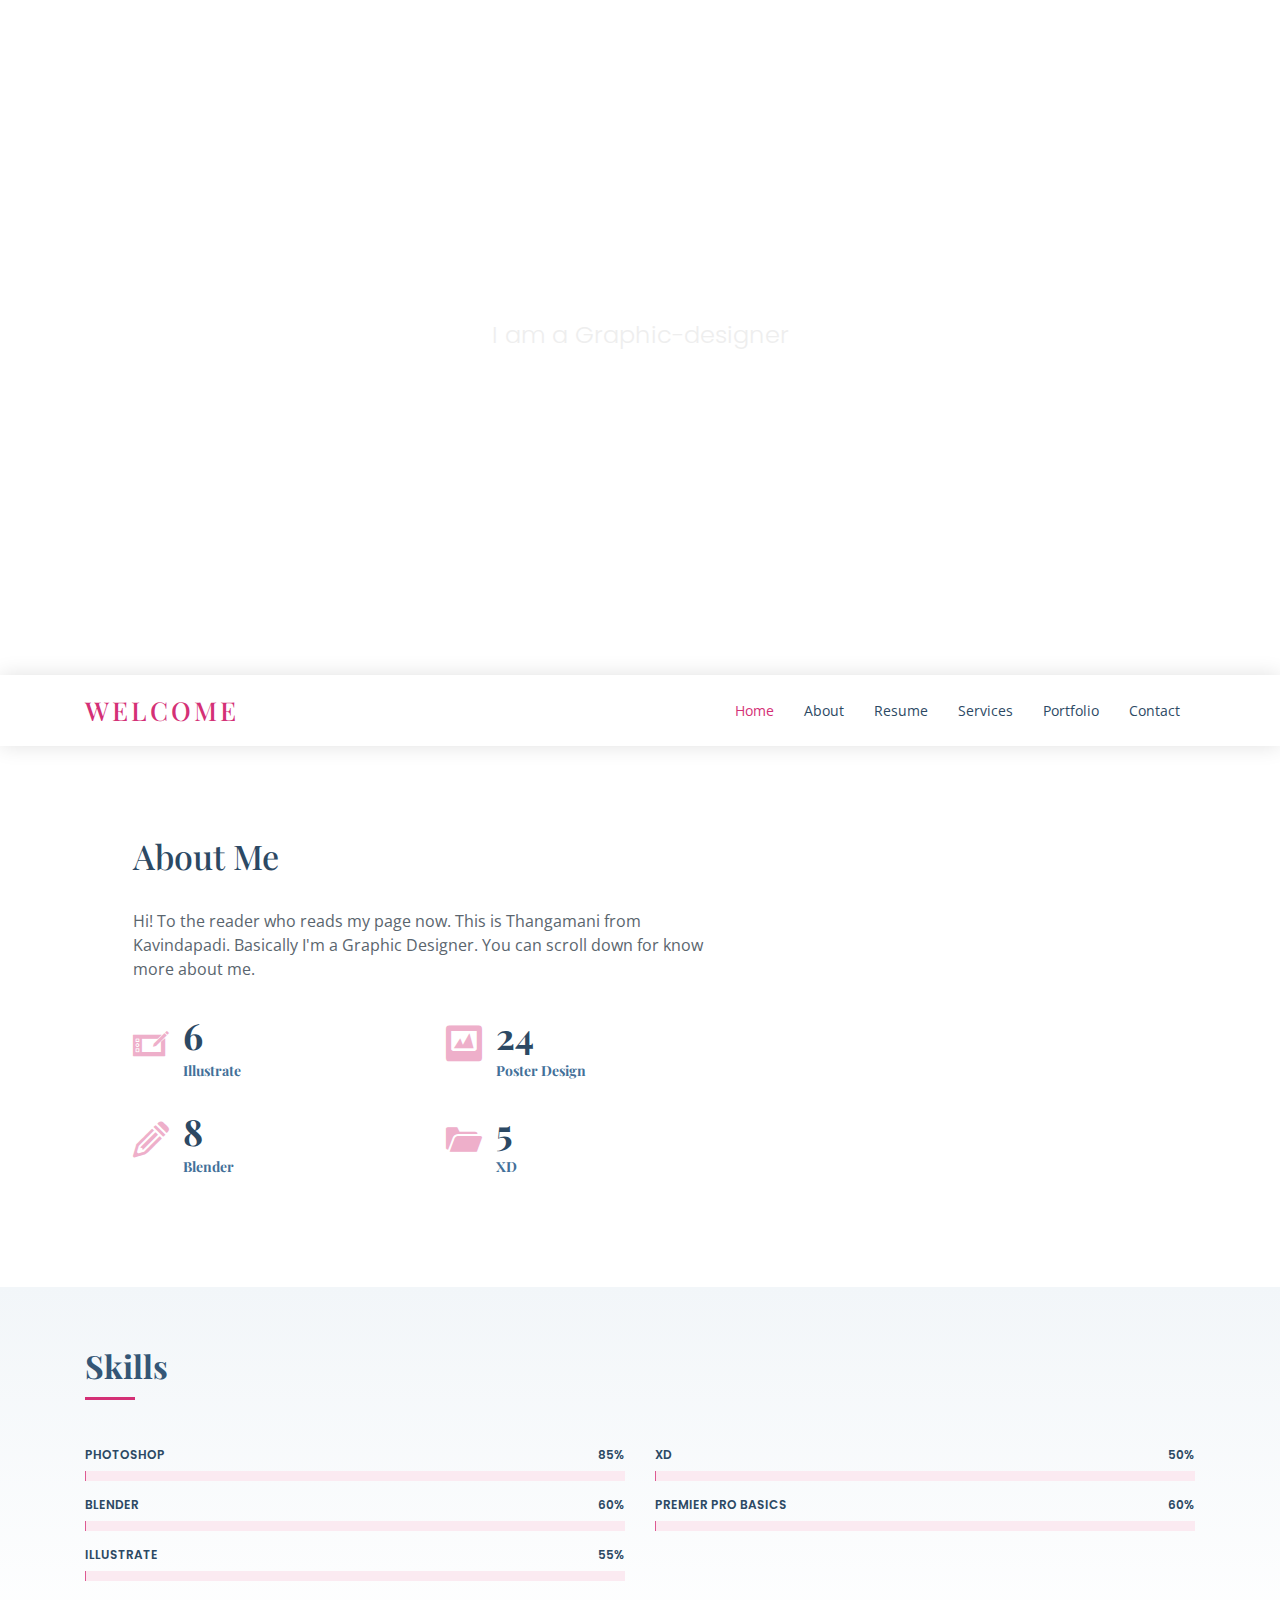
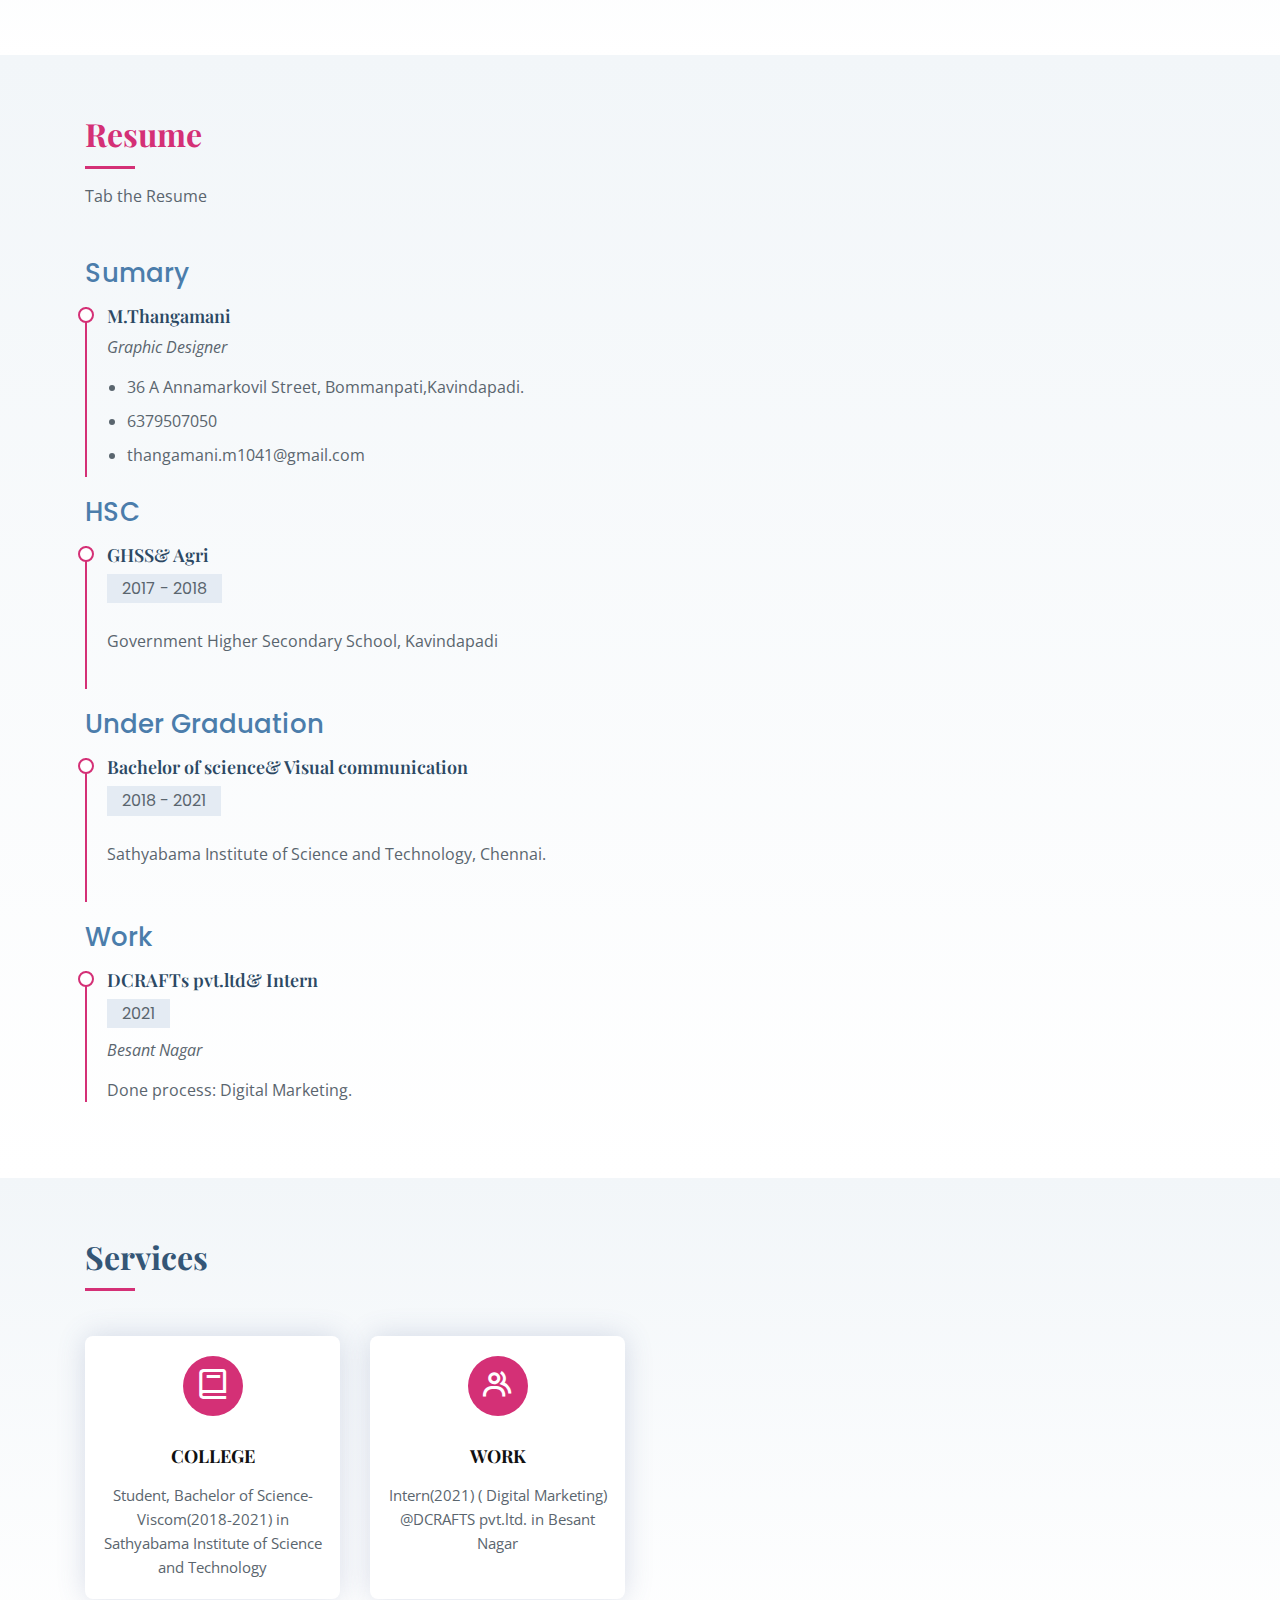
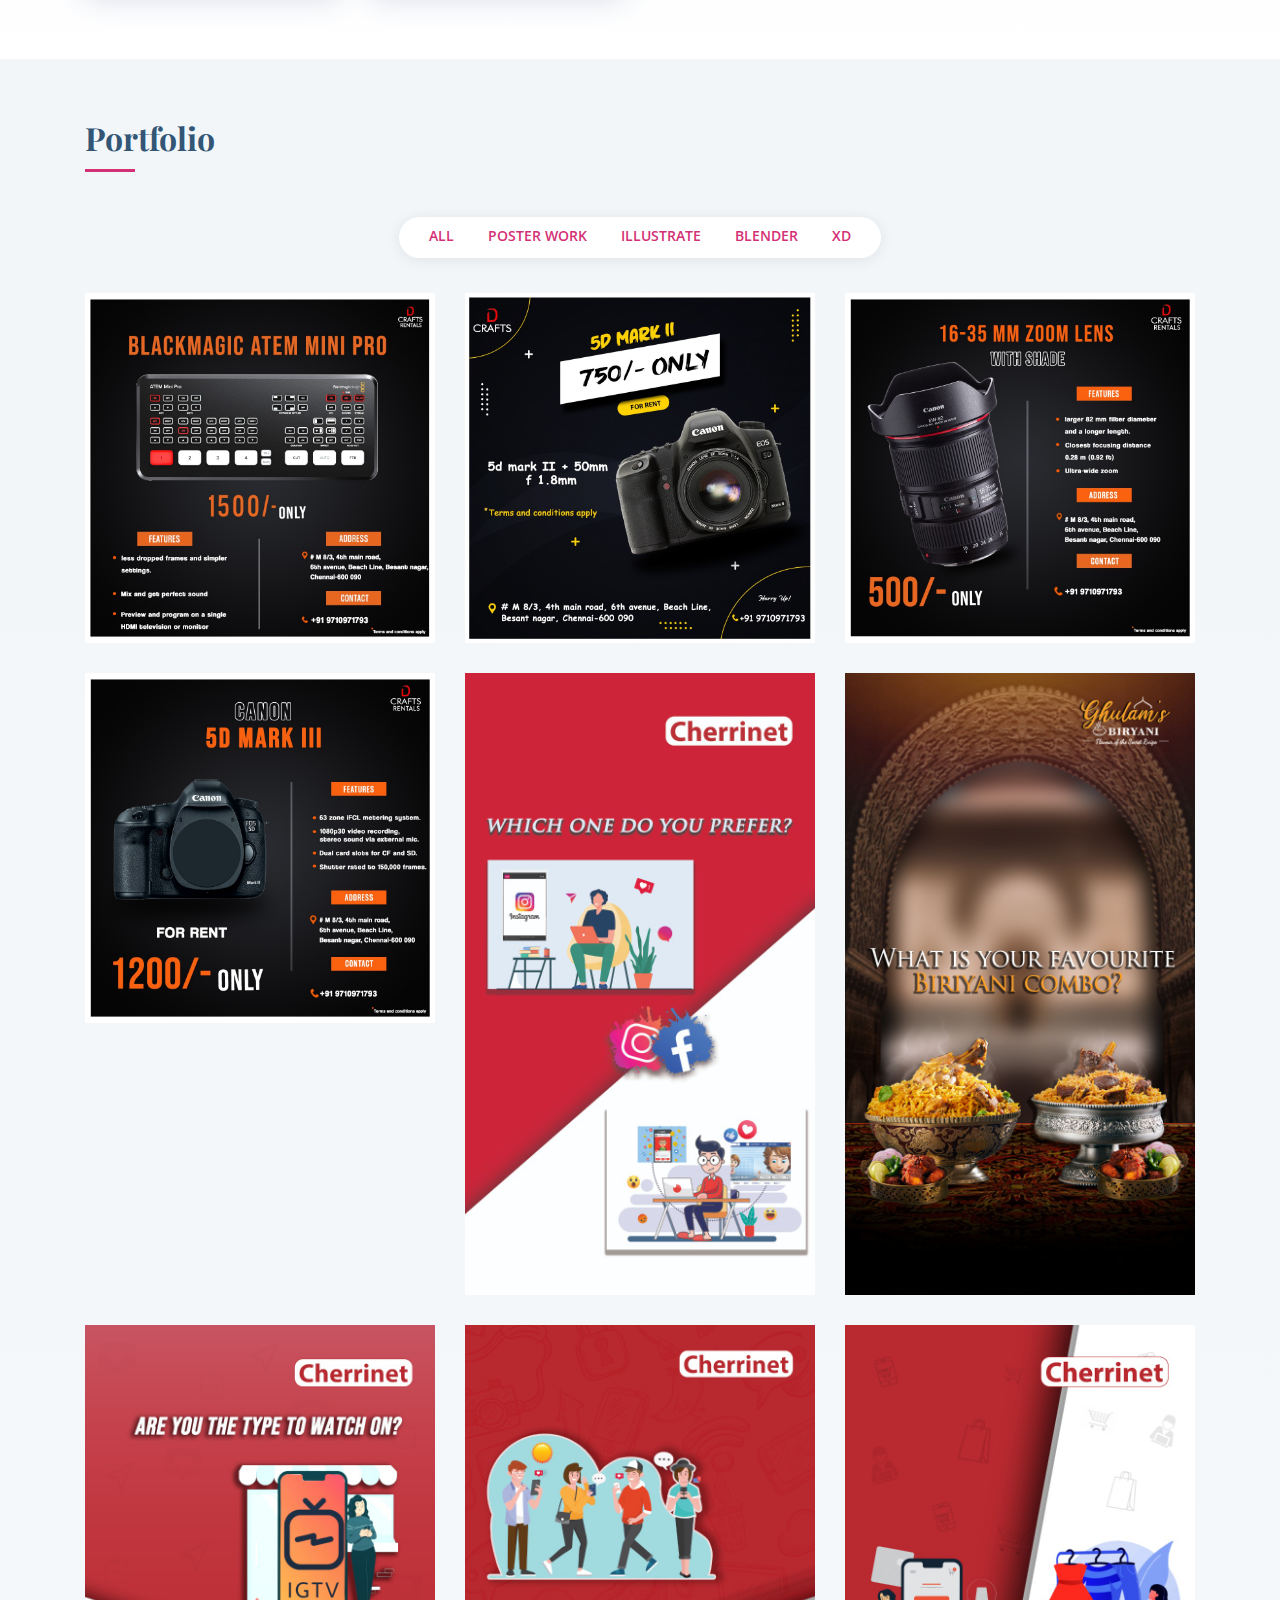
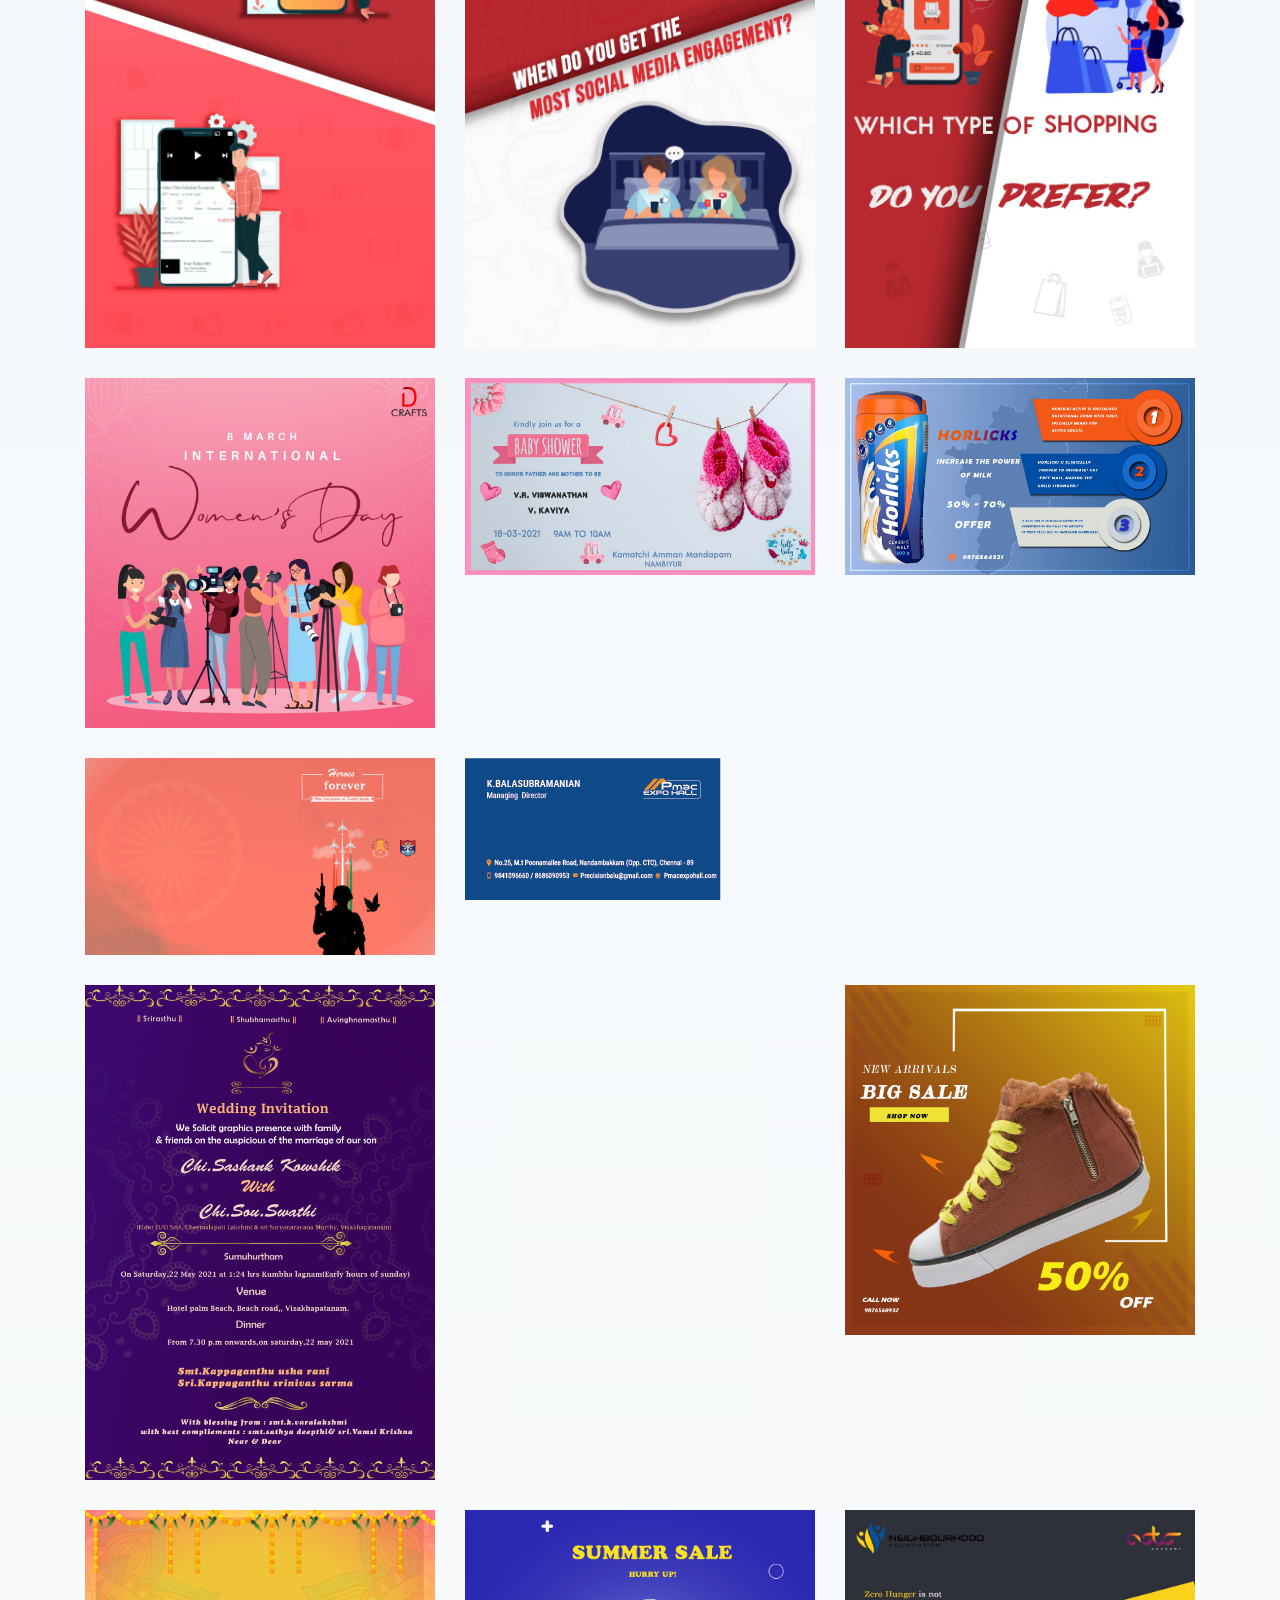
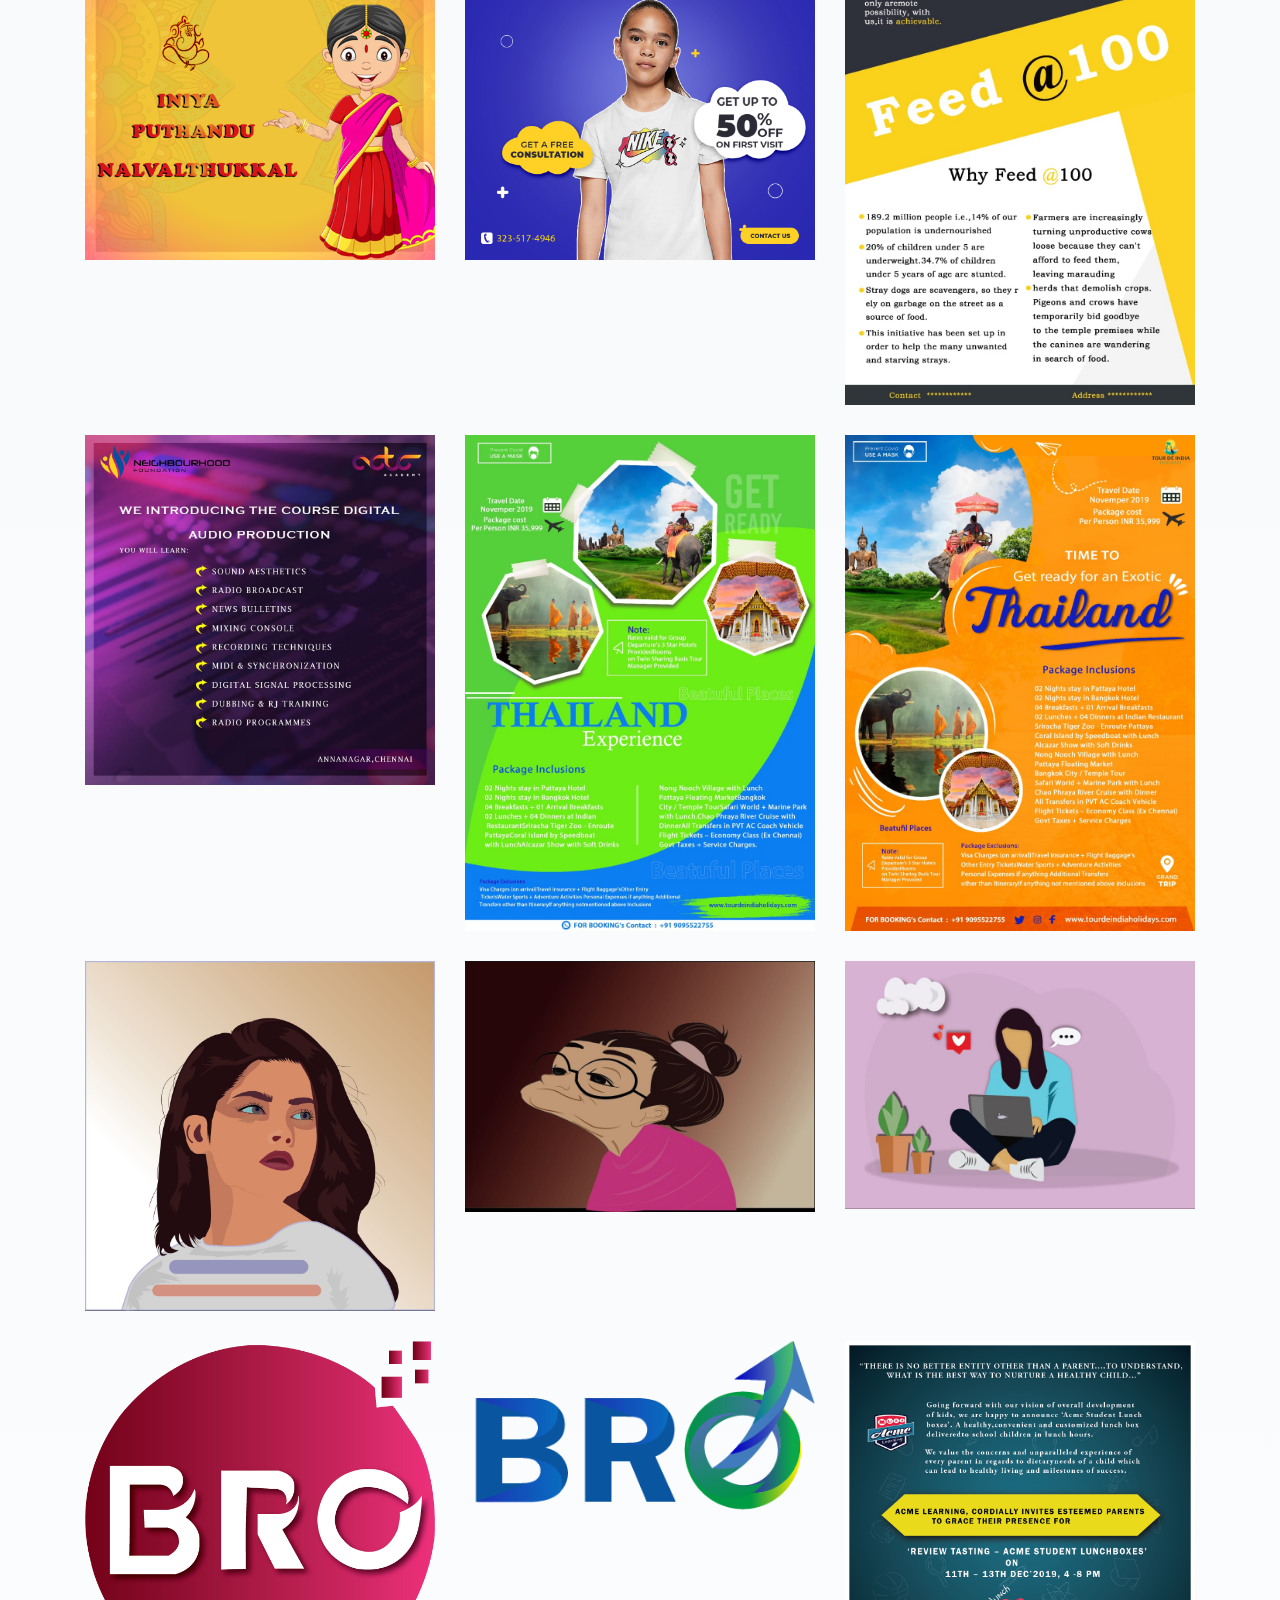
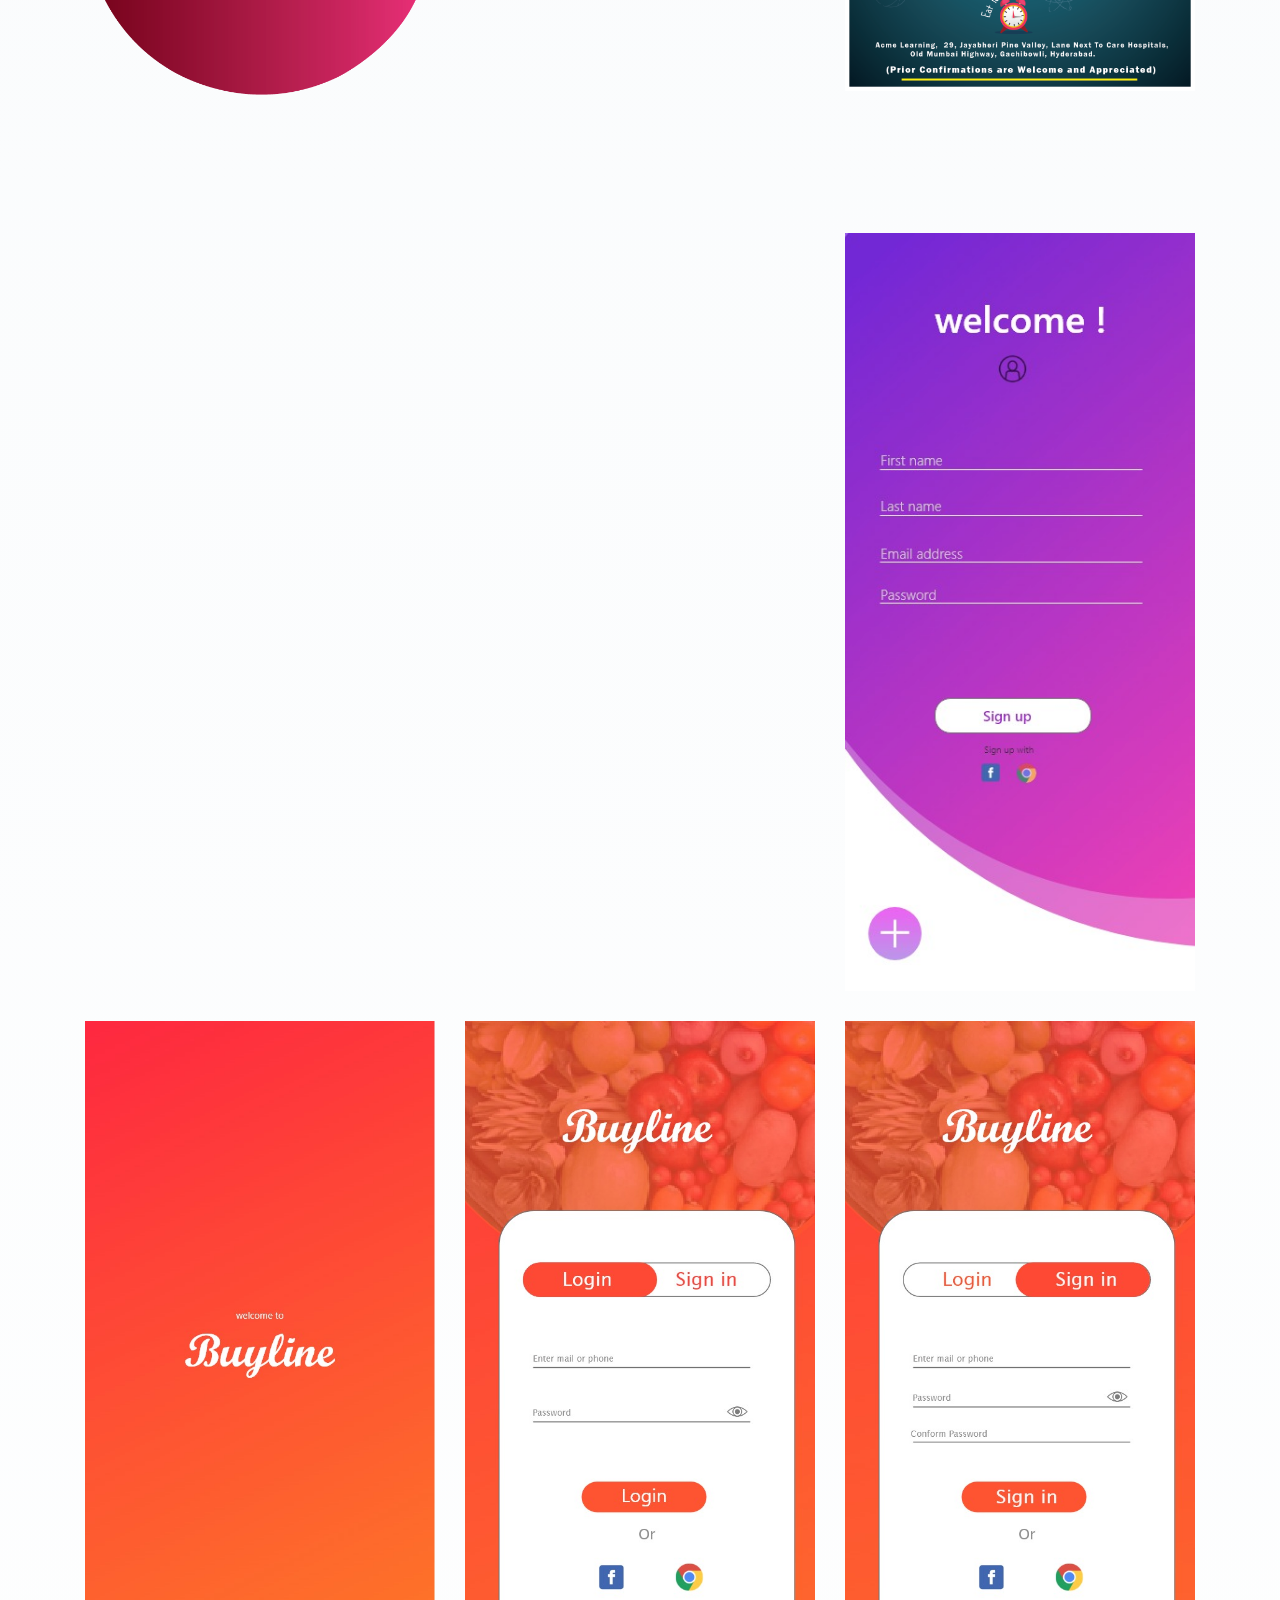
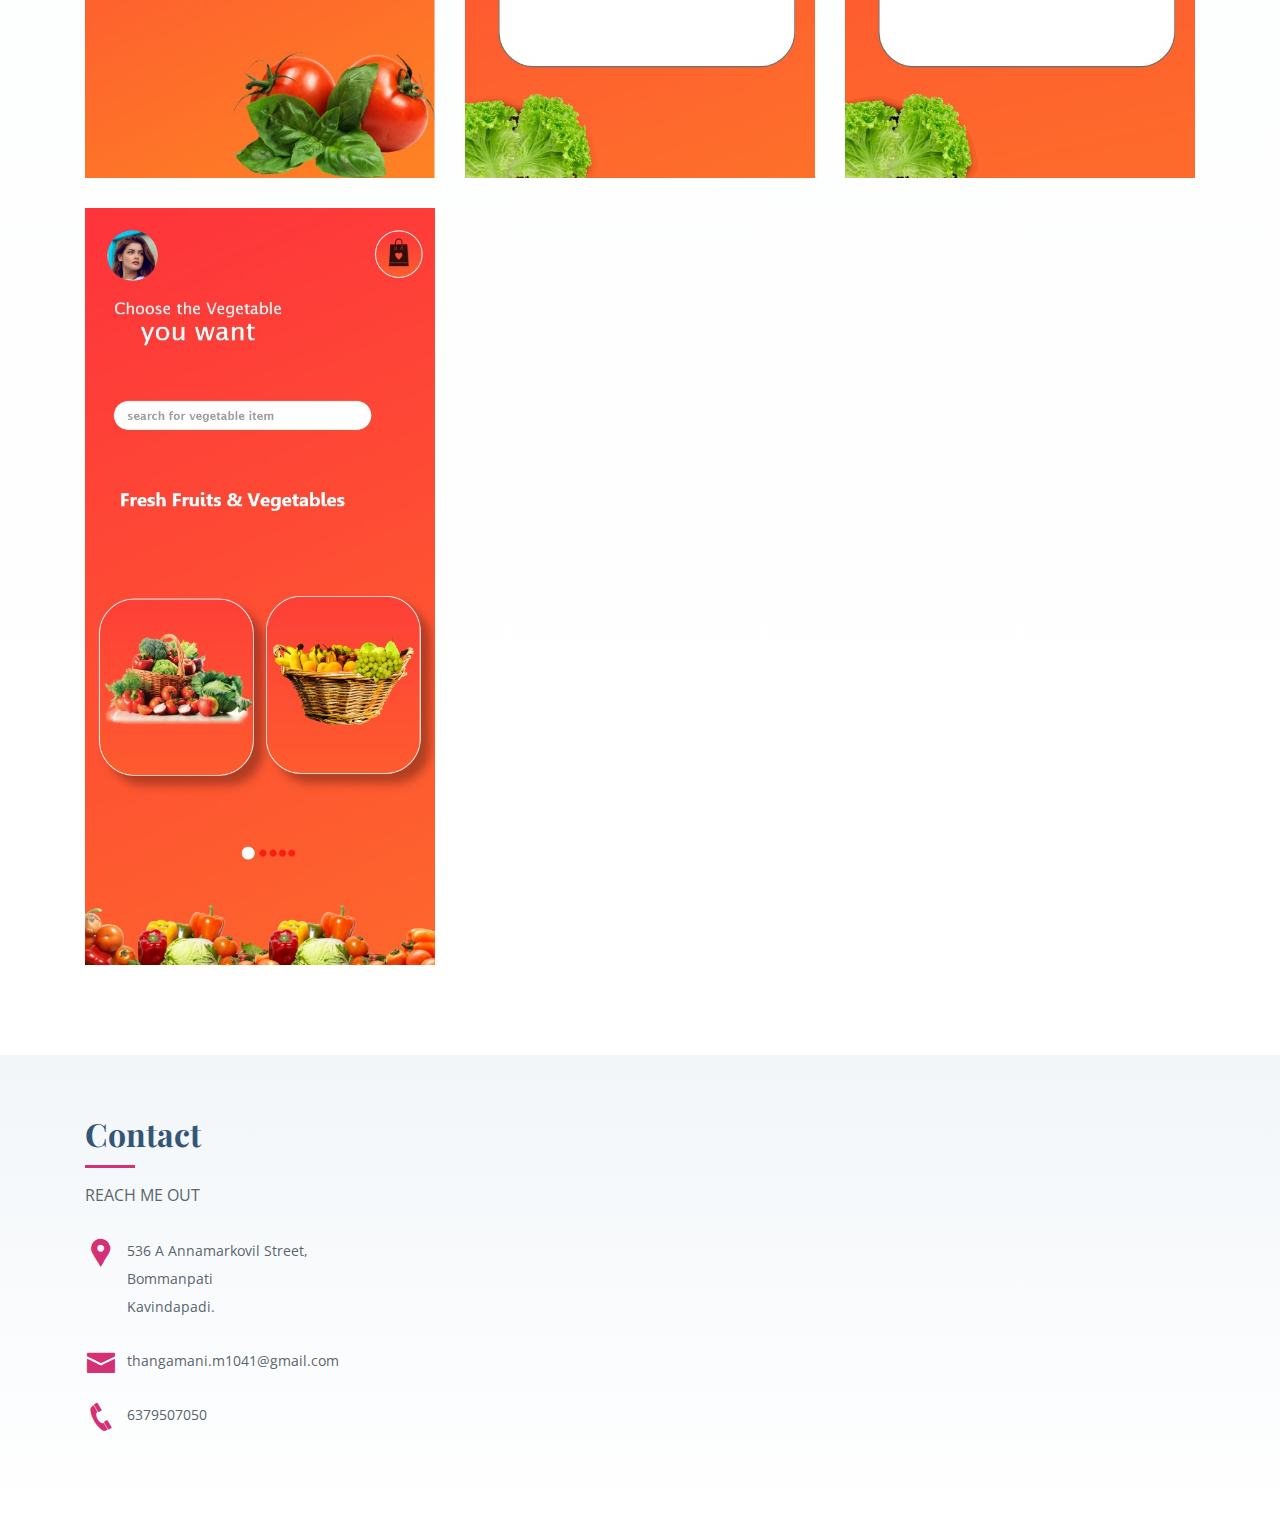
==== commit fa081cce: "Update index.html" ====
--- a/index.html
+++ b/index.html
@@ -265,8 +265,8 @@
           <div class="col-lg-12 d-flex justify-content-center">
             <ul id="portfolio-flters">
               <li data-filter="*" class="filter-active">All</li>
-              <li data-filter=".filter-illustrate">ILLUSTRATE</li>
-              <li data-filter=".filter-digitalmarketing">POSTER DESIGN</li>
+              <li data-filter=".filter-illustrate">POSTER WORK</li>
+              <li data-filter=".filter-digitalmarketing">ILLUSTRATE</li>
                <li data-filter=".filter-blender">Blender</li>
               <li data-filter=".filter-xd">XD</li>
             </ul>
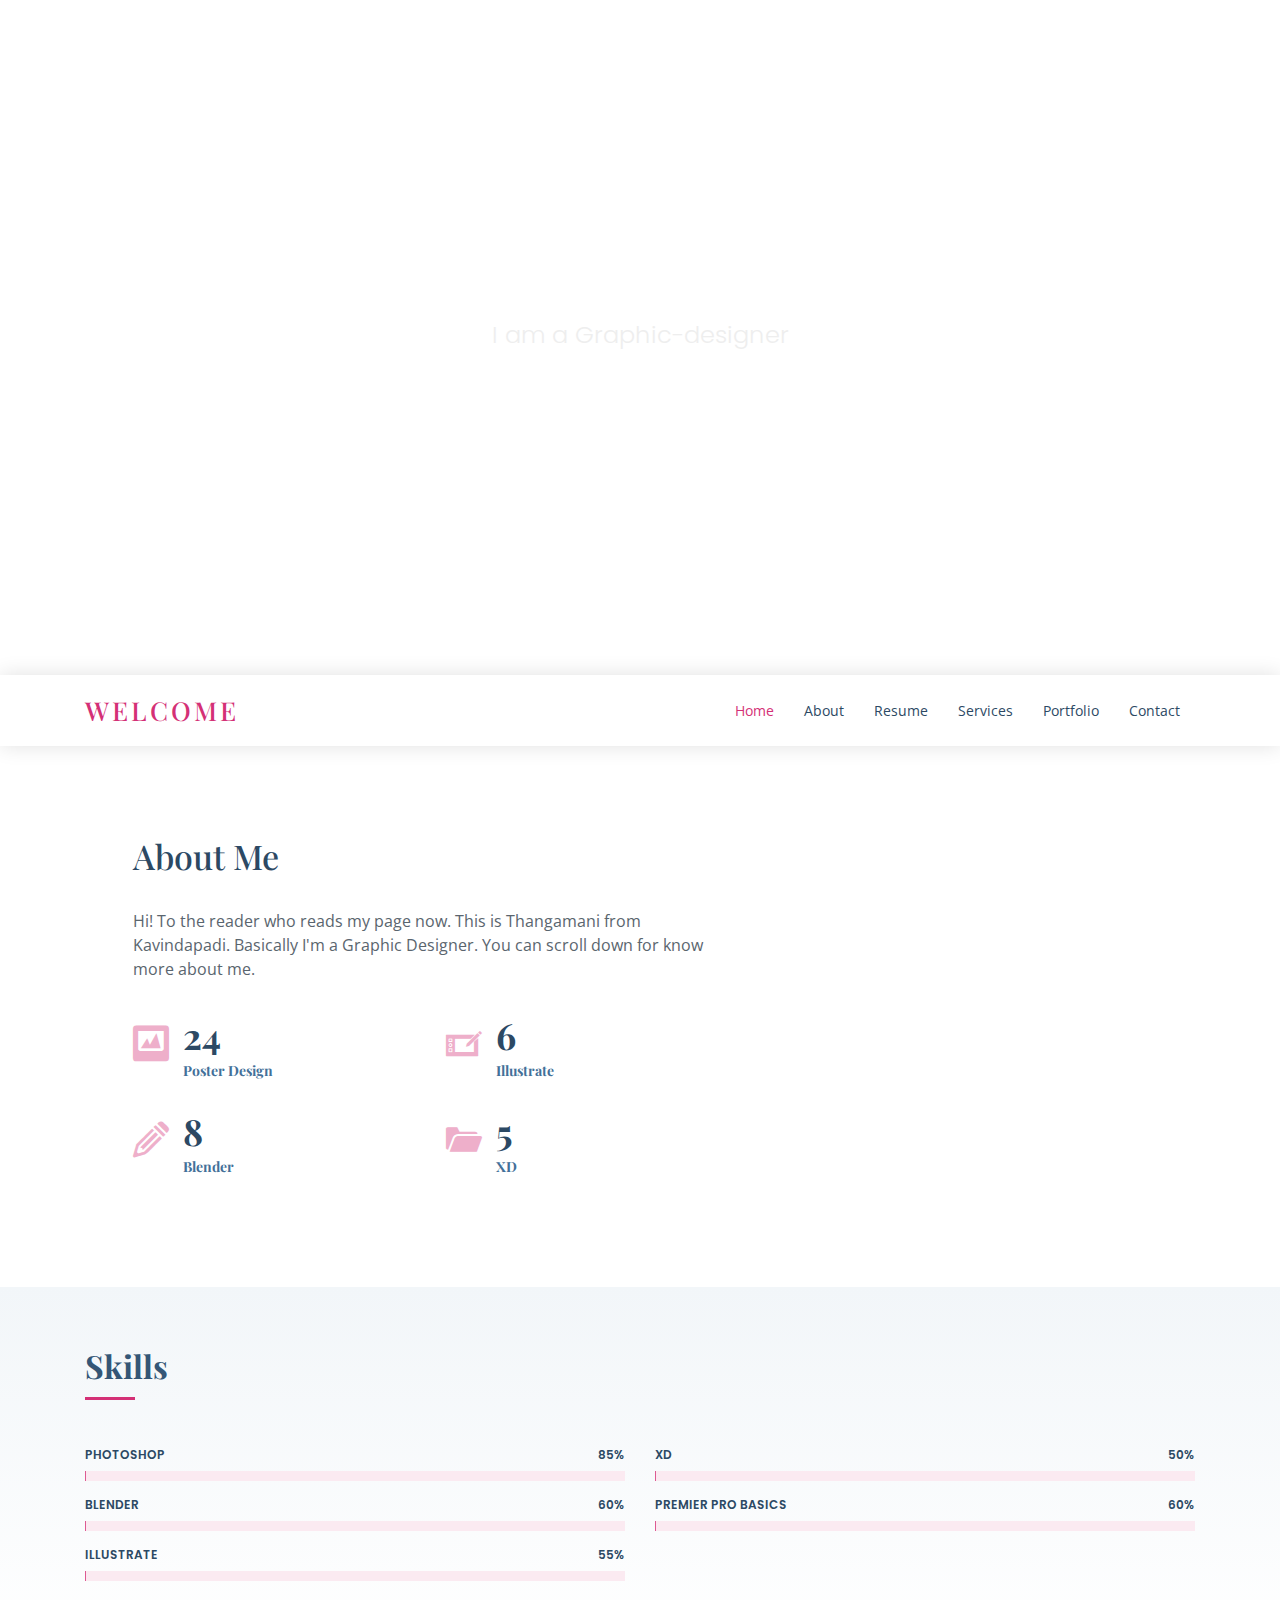
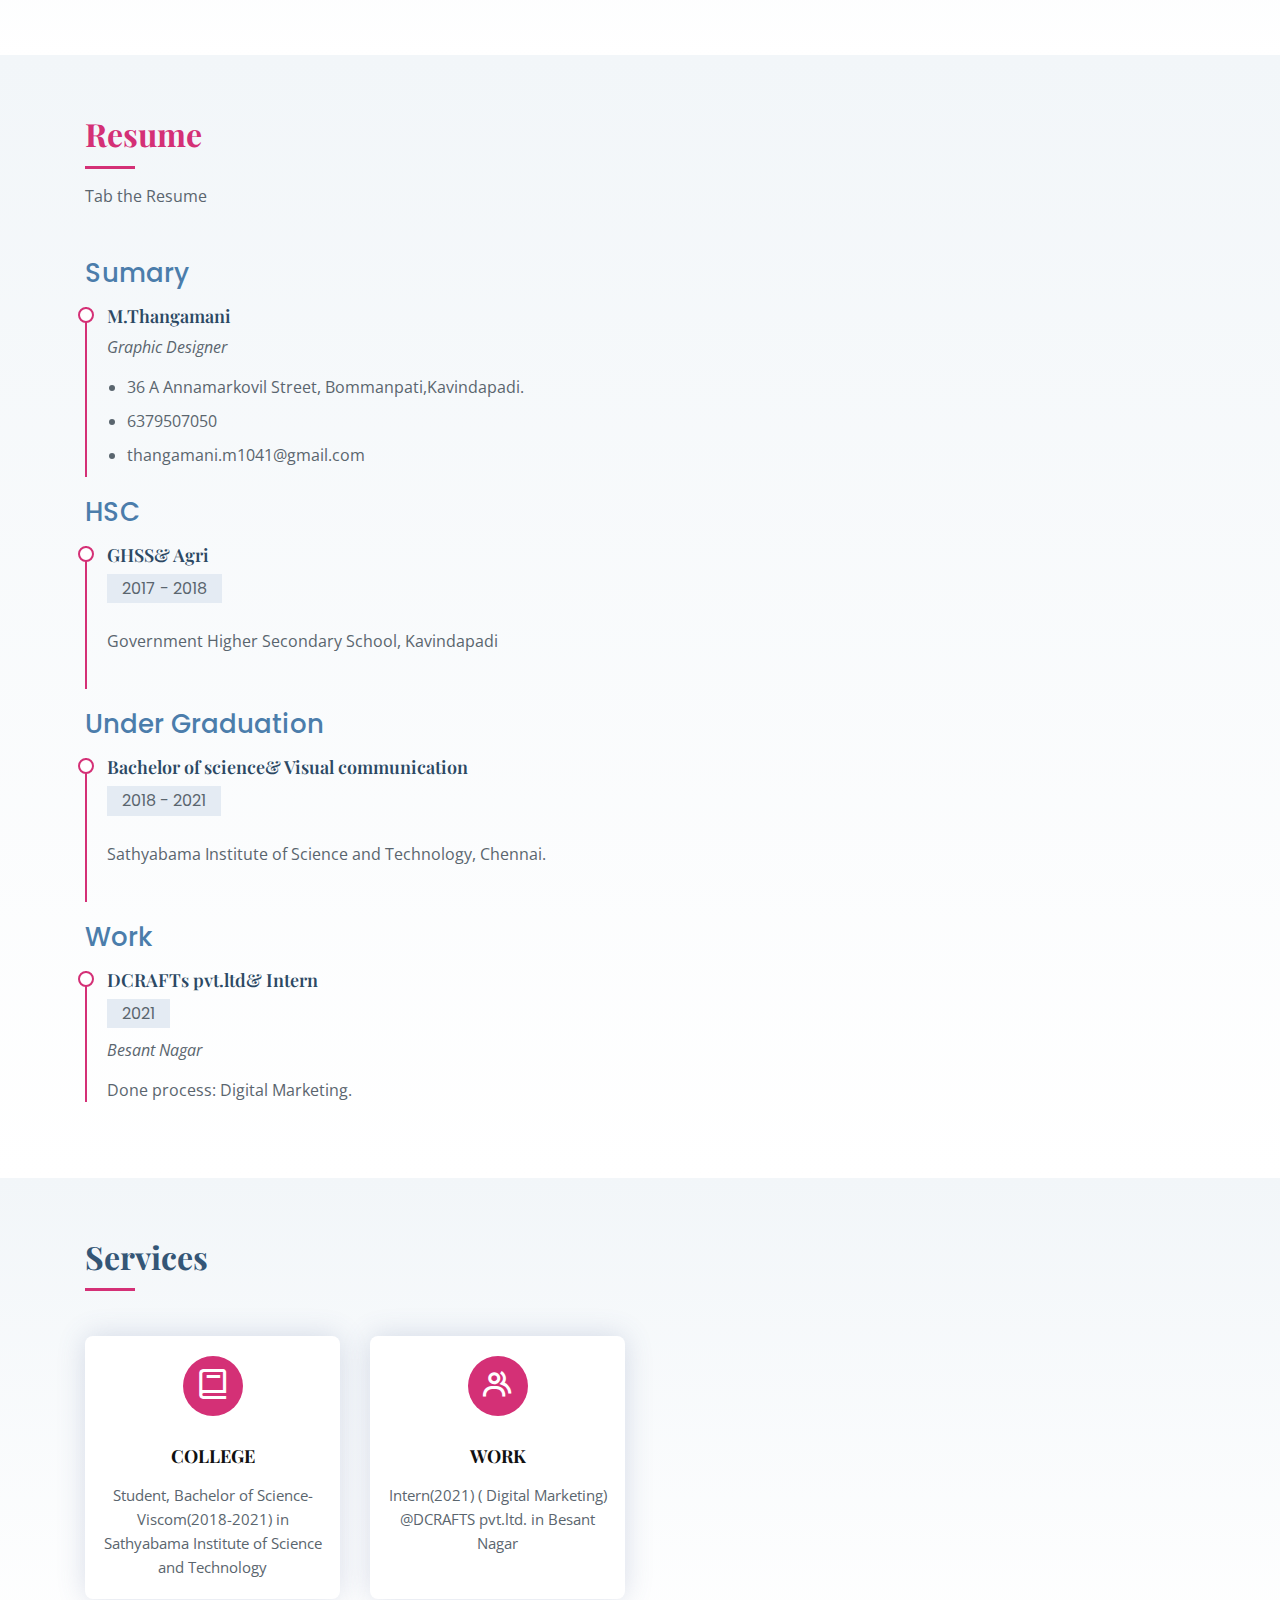
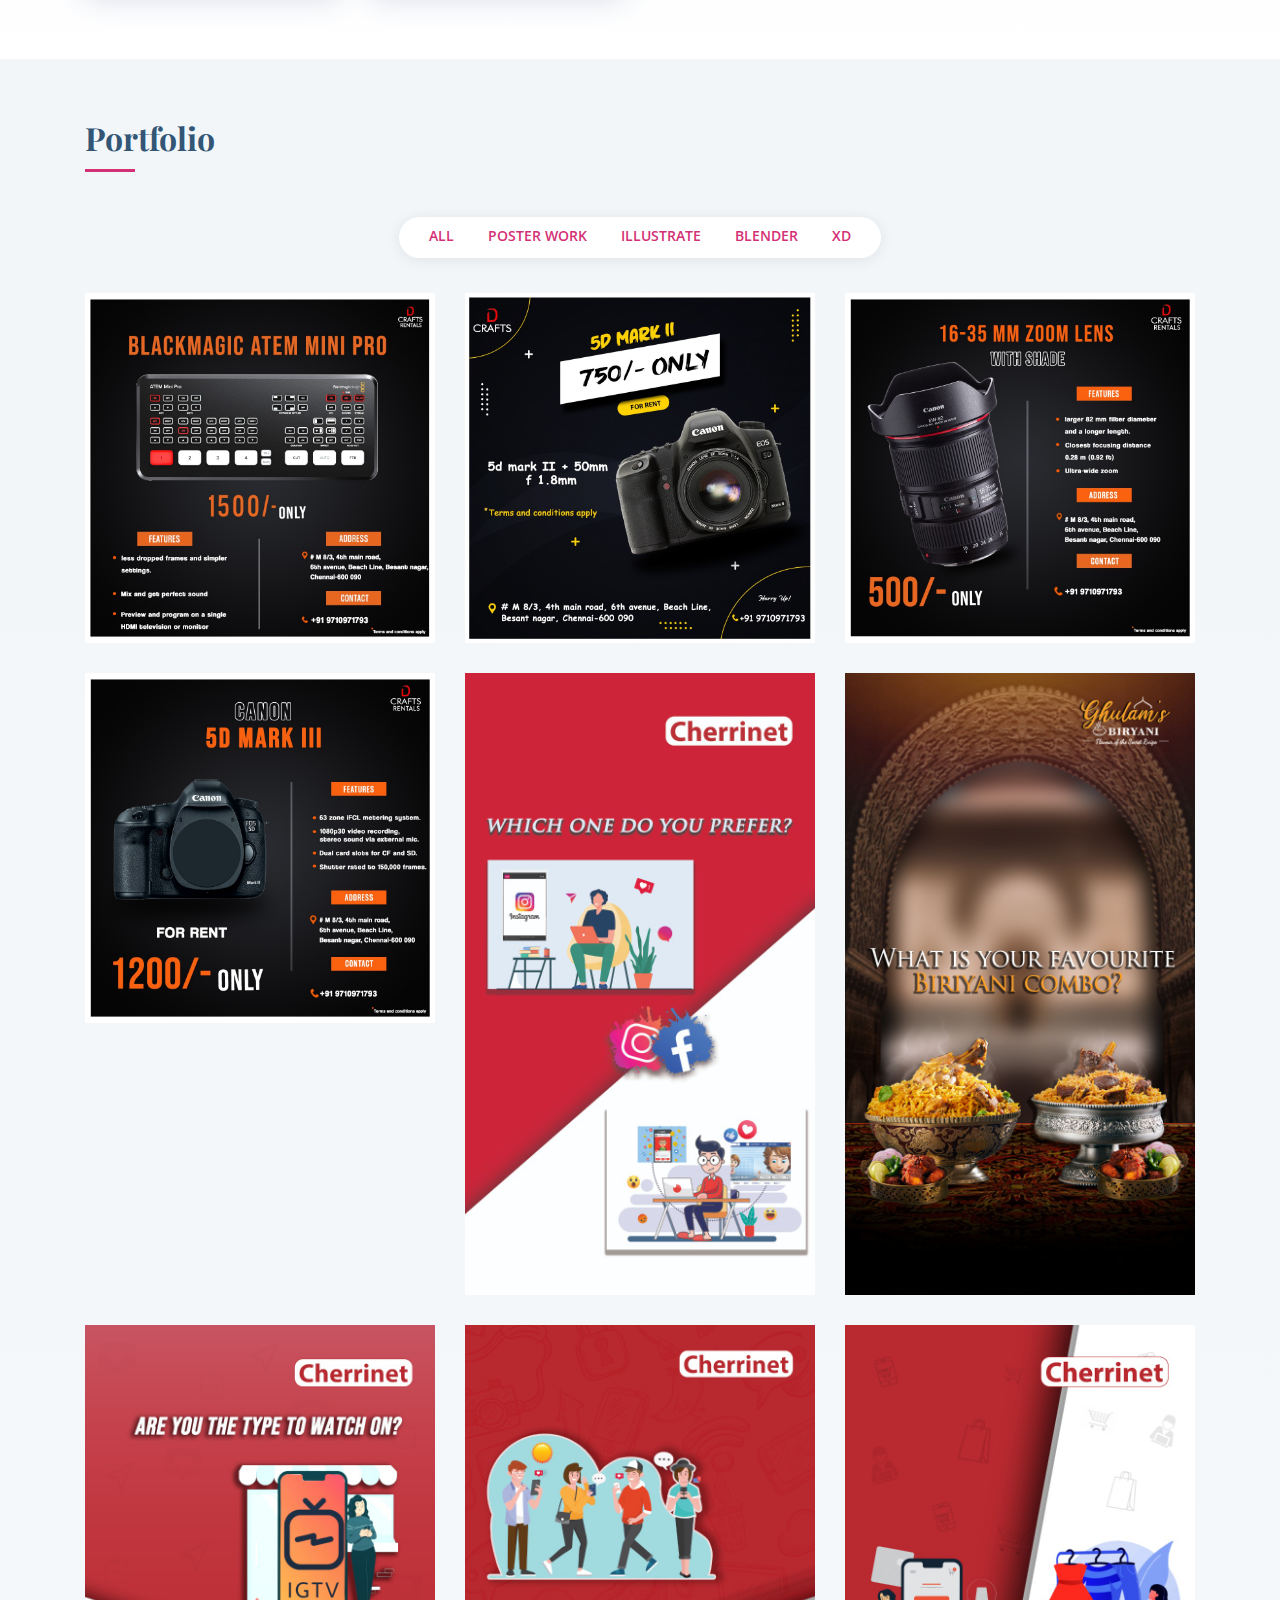
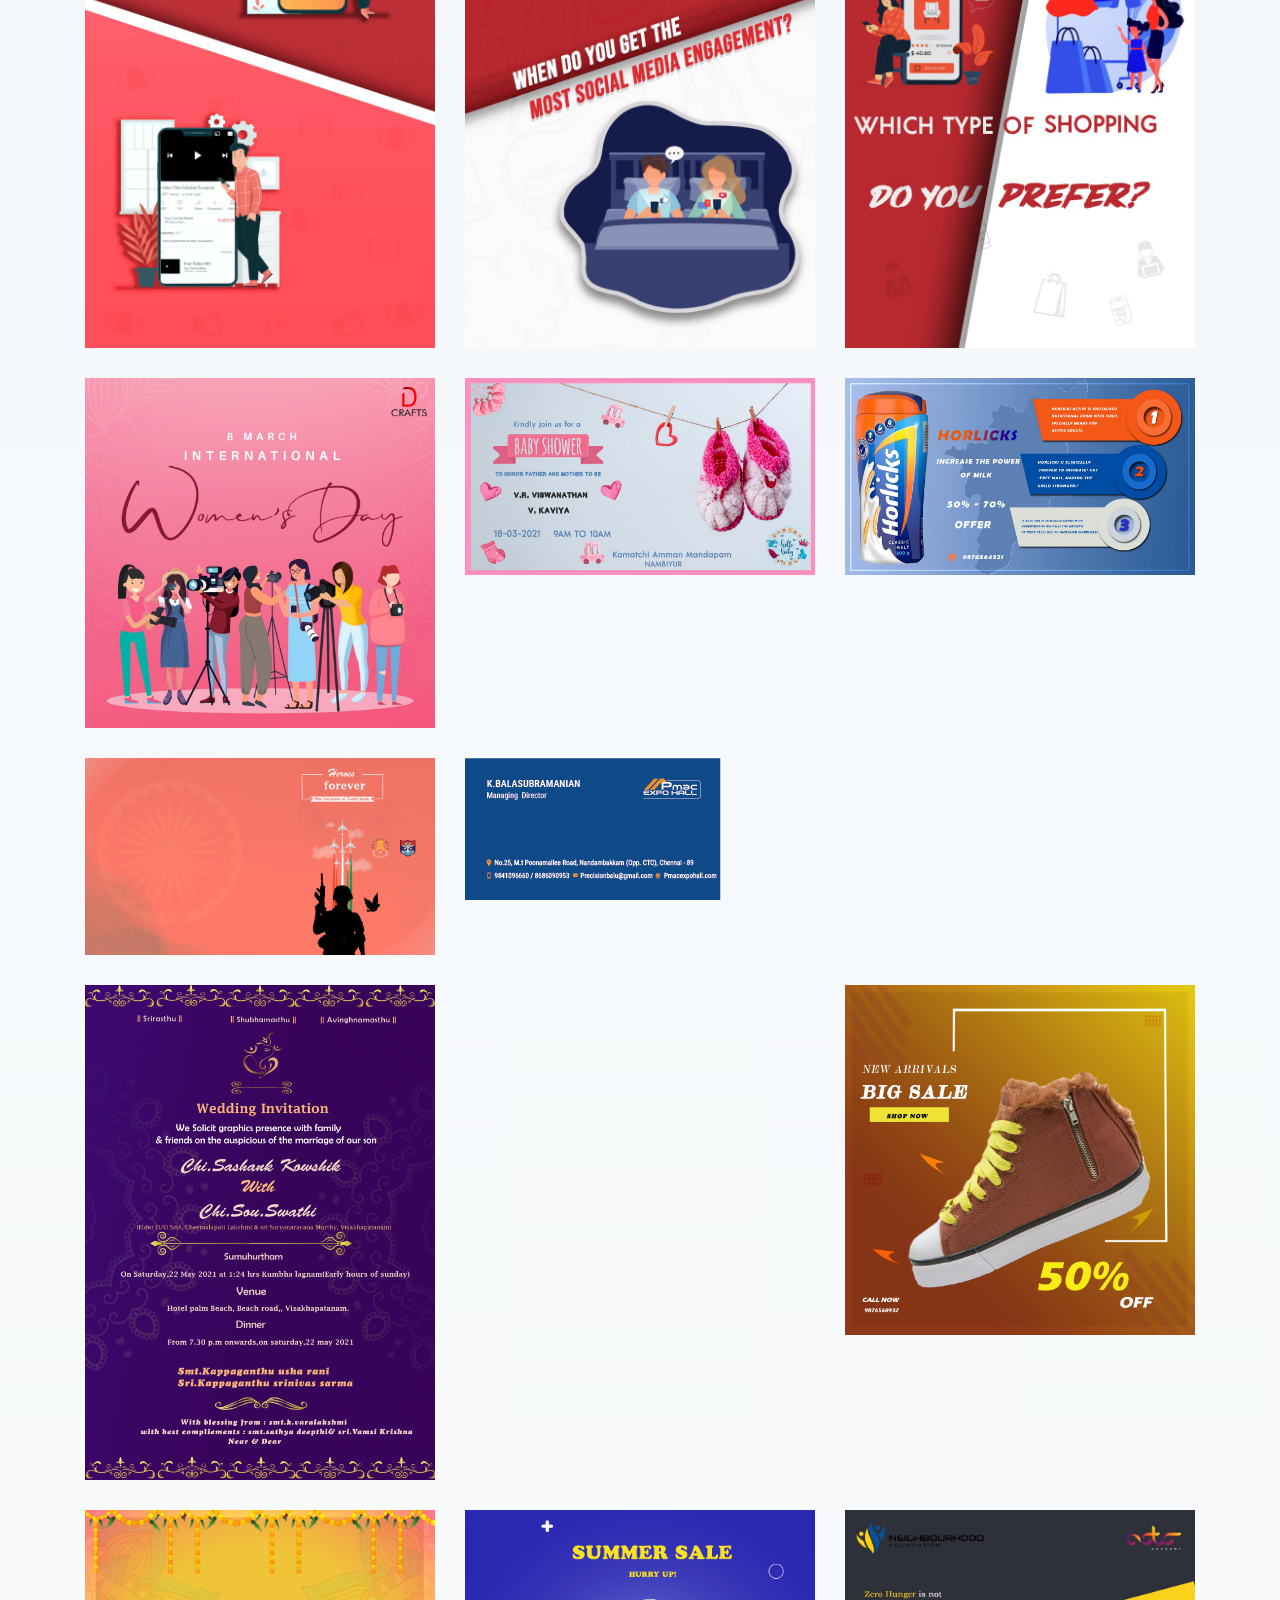
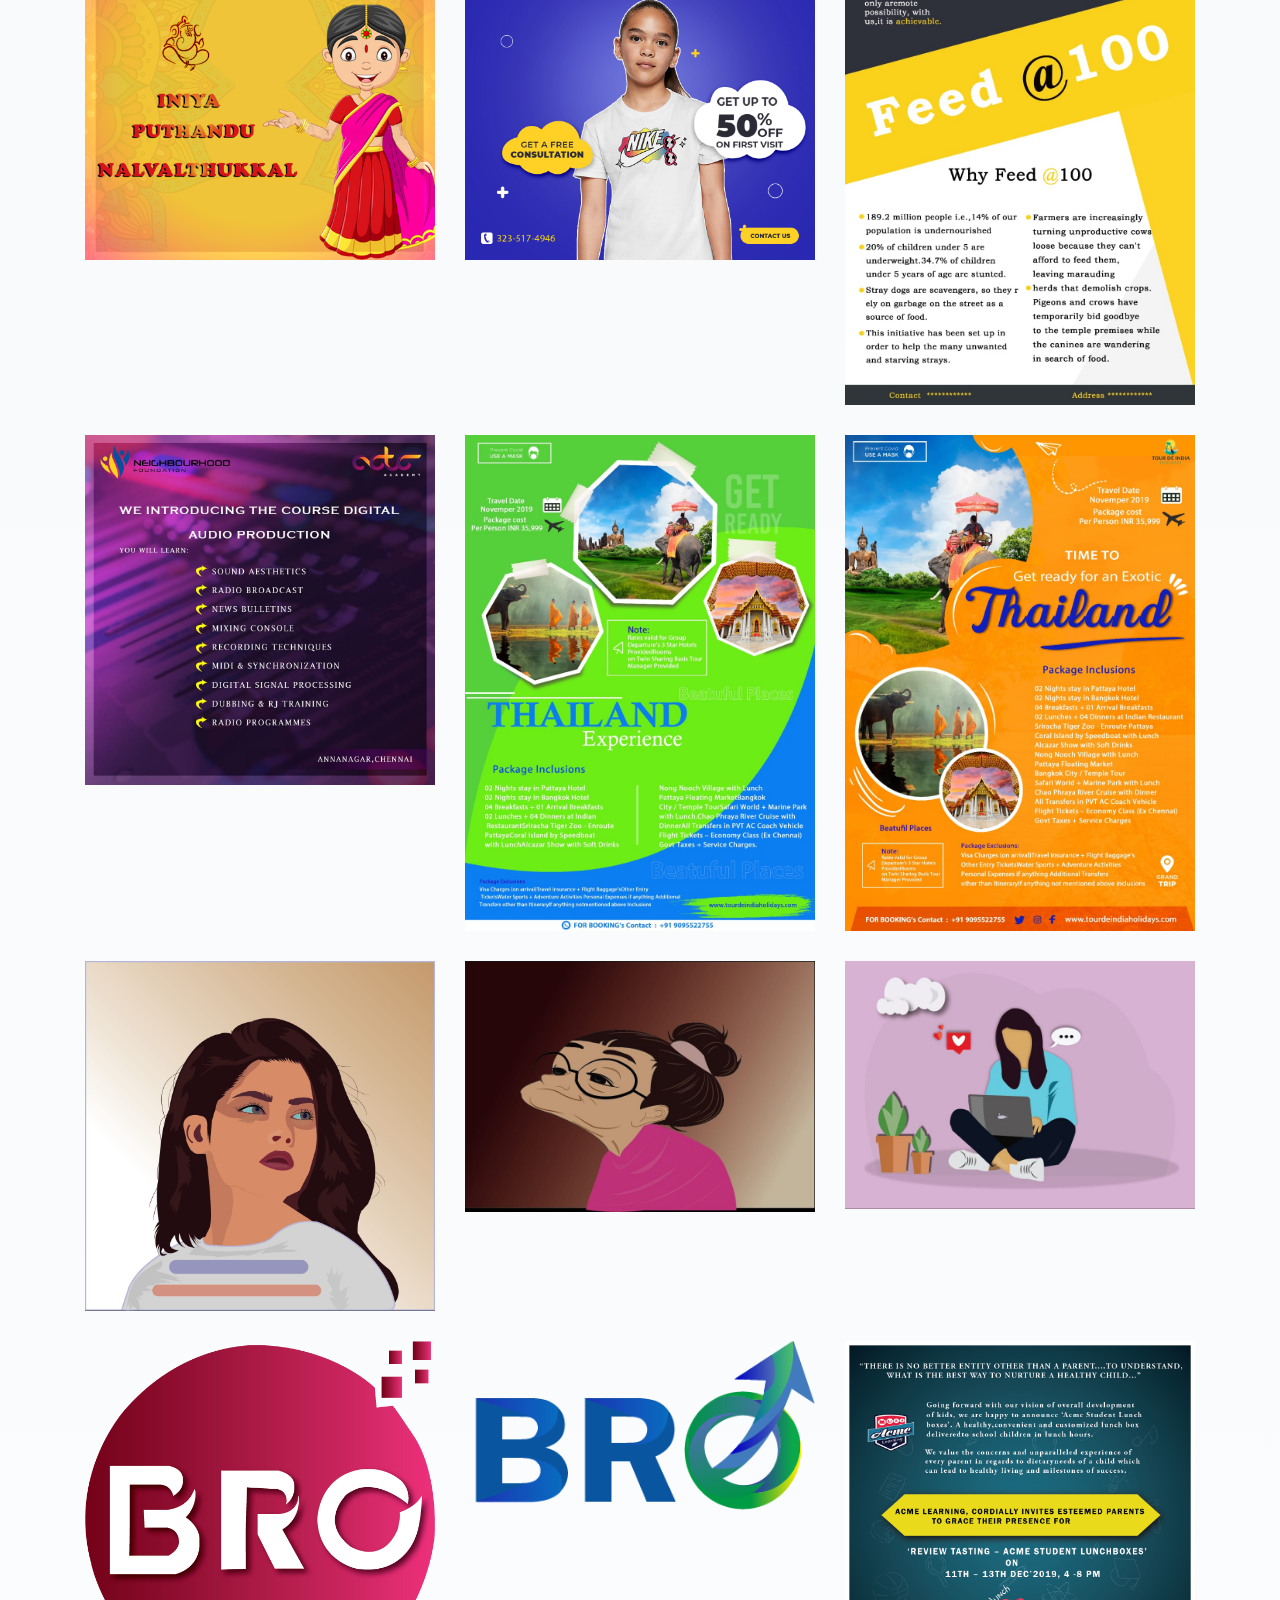
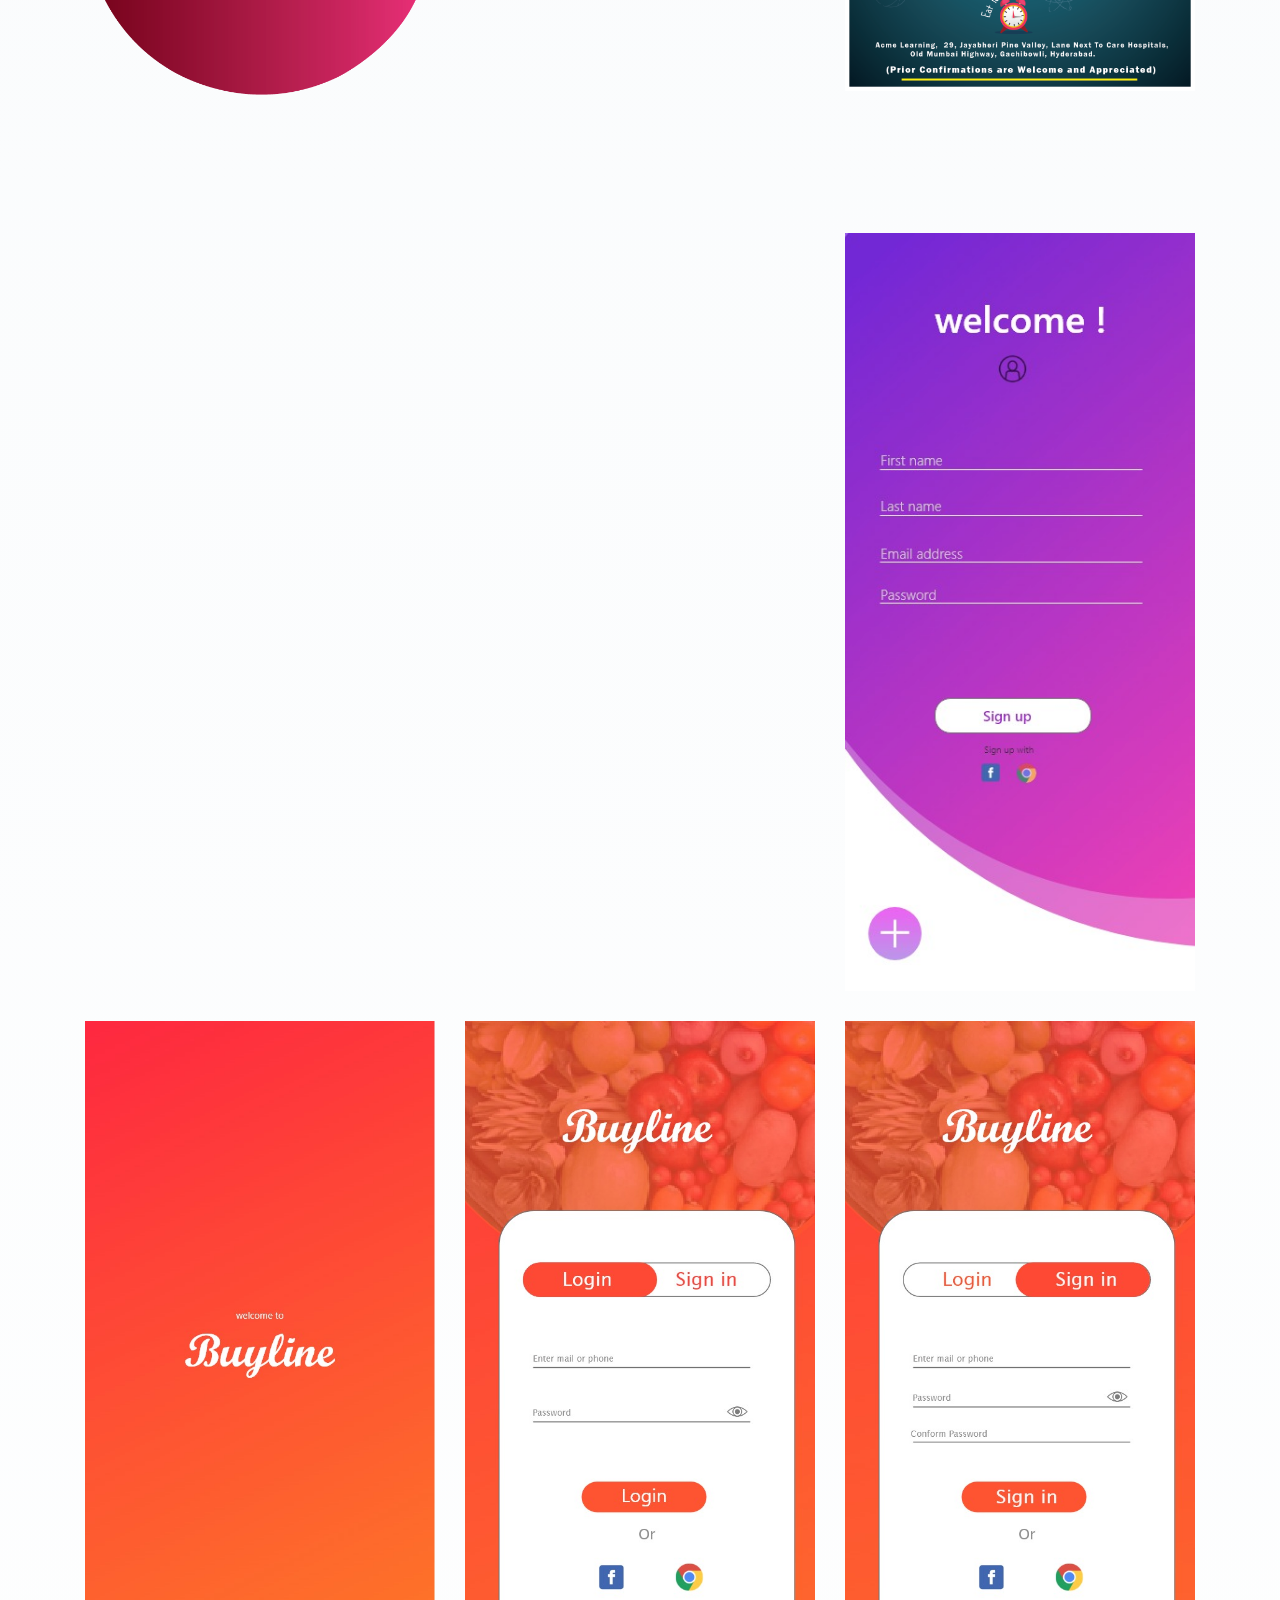
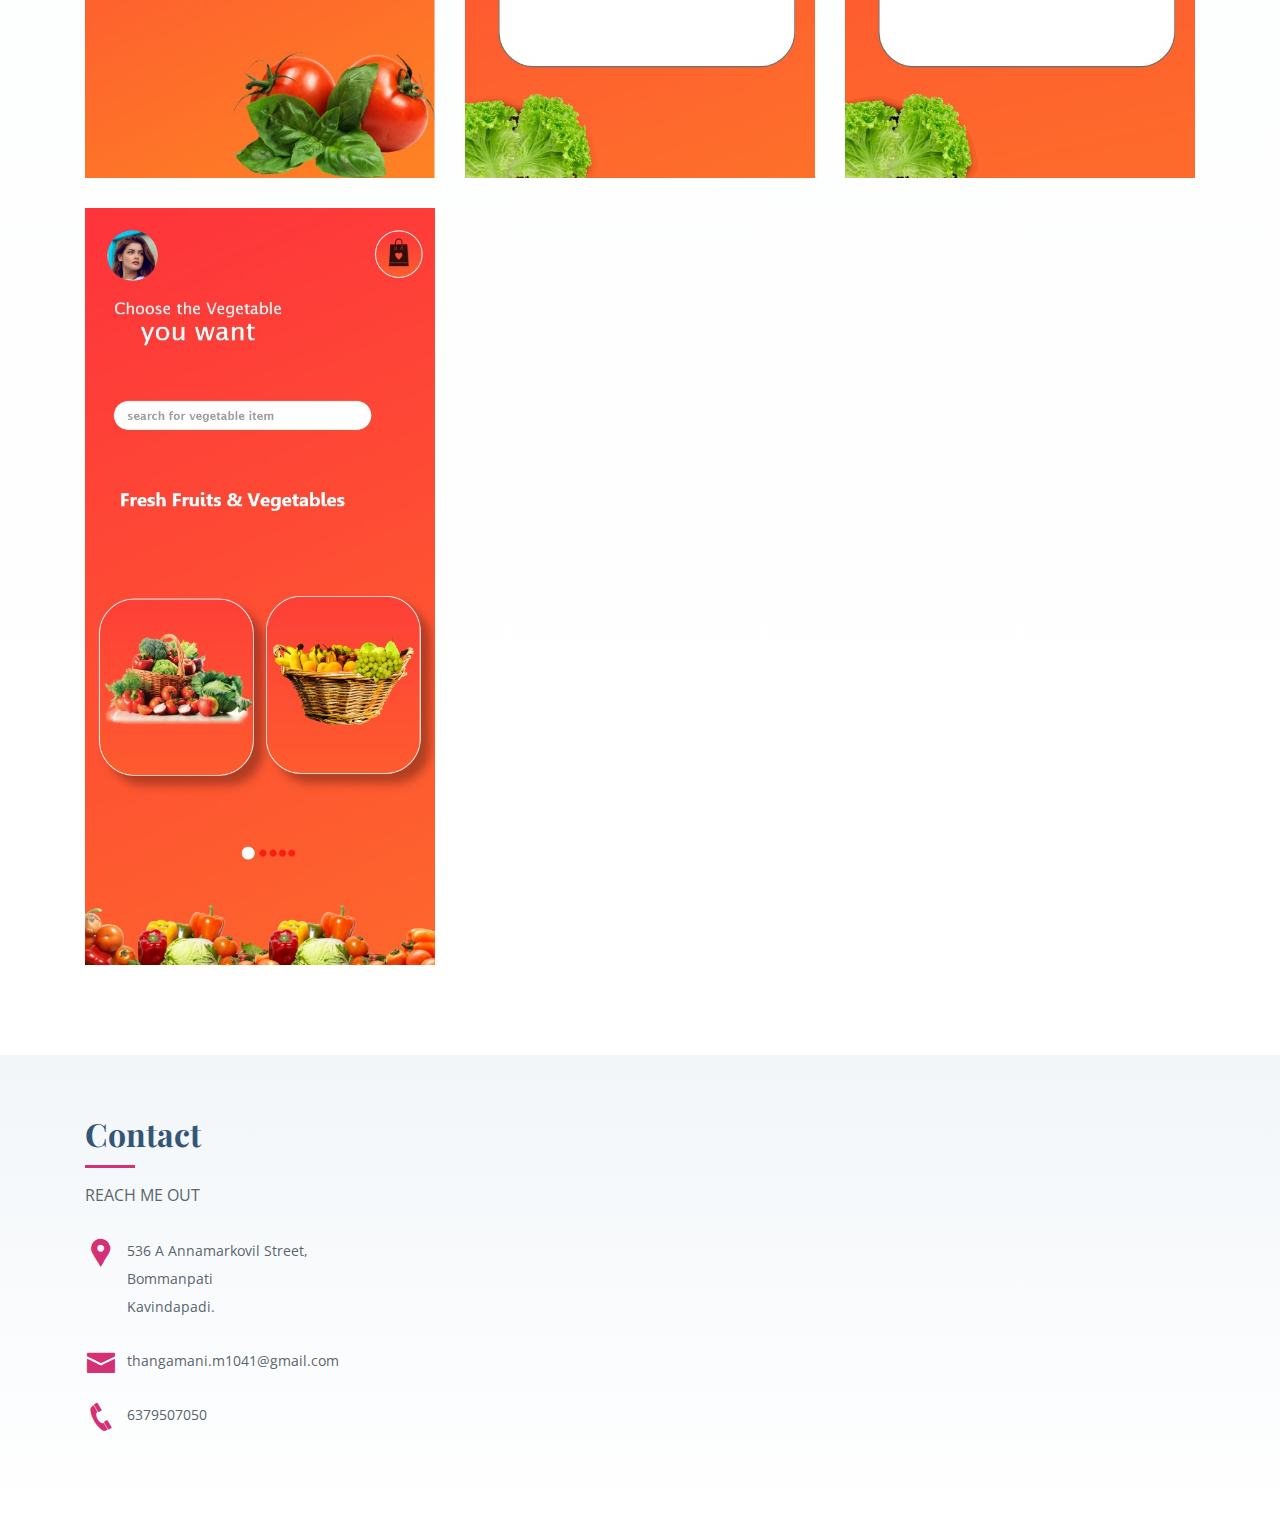
==== commit 828215b3: "Update index.html" ====
--- a/index.html
+++ b/index.html
@@ -74,6 +74,13 @@
                 Hi! To the reader who reads my page now. This is Thangamani from Kavindapadi. Basically I'm a Graphic Designer. You can scroll down for know more about me. 
           </p><br>
               <div class="row">
+                 <div class="col-md-6 d-md-flex align-items-md-stretch">
+                  <div class="count-box">
+                    <i class="icofont-ui-image"></i>
+                    <span data-toggle="counter-up">24</span>
+                    <p><strong>Poster Design</strong> </p>
+                  </div>
+                </div>
                 <div class="col-md-6 d-md-flex align-items-md-stretch">
                   <div class="count-box">
                     <i class="icofont-drawing-tablet"></i>
@@ -82,13 +89,7 @@
                   </div>
                 </div>
 
-                <div class="col-md-6 d-md-flex align-items-md-stretch">
-                  <div class="count-box">
-                    <i class="icofont-ui-image"></i>
-                    <span data-toggle="counter-up">24</span>
-                    <p><strong>Poster Design</strong> </p>
-                  </div>
-                </div>
+               
                 <div class="col-md-6 d-md-flex align-items-md-stretch">
                   <div class="count-box">
                     <i class="icofont-ui-edit"></i>
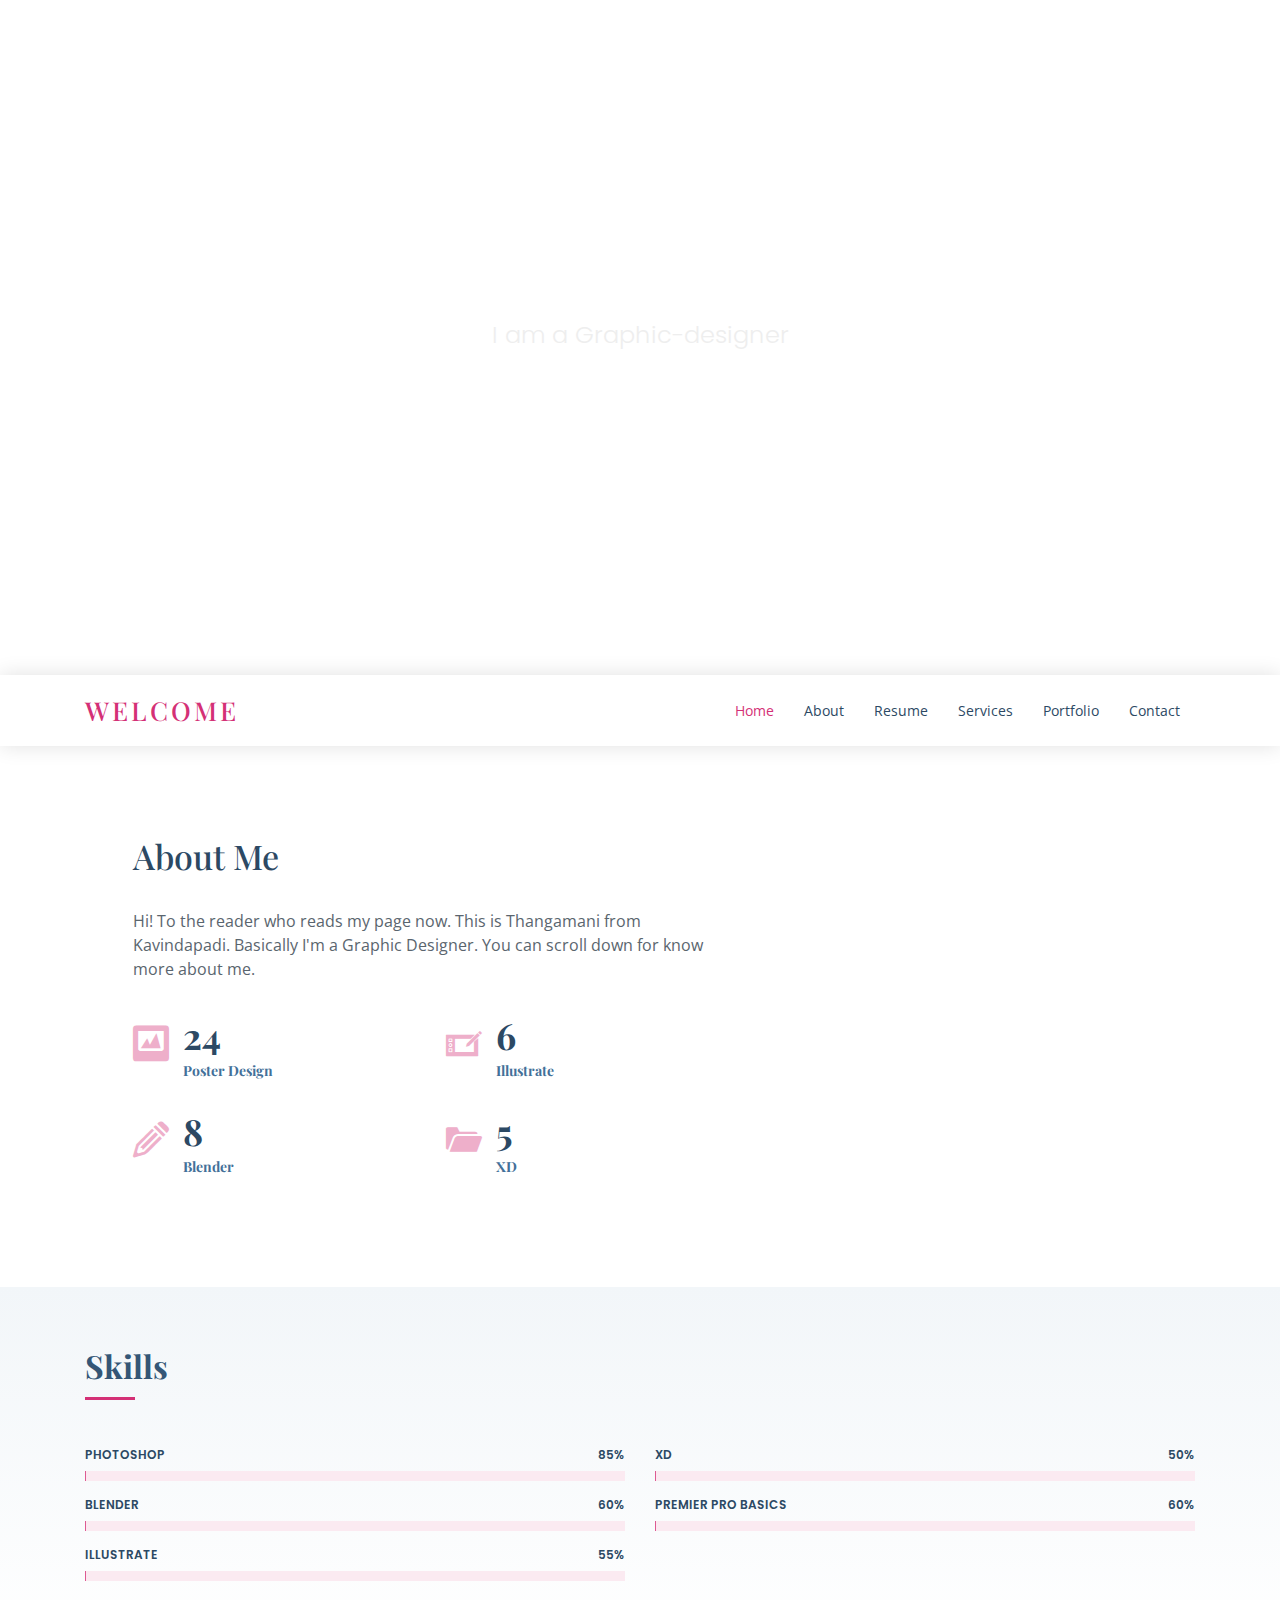
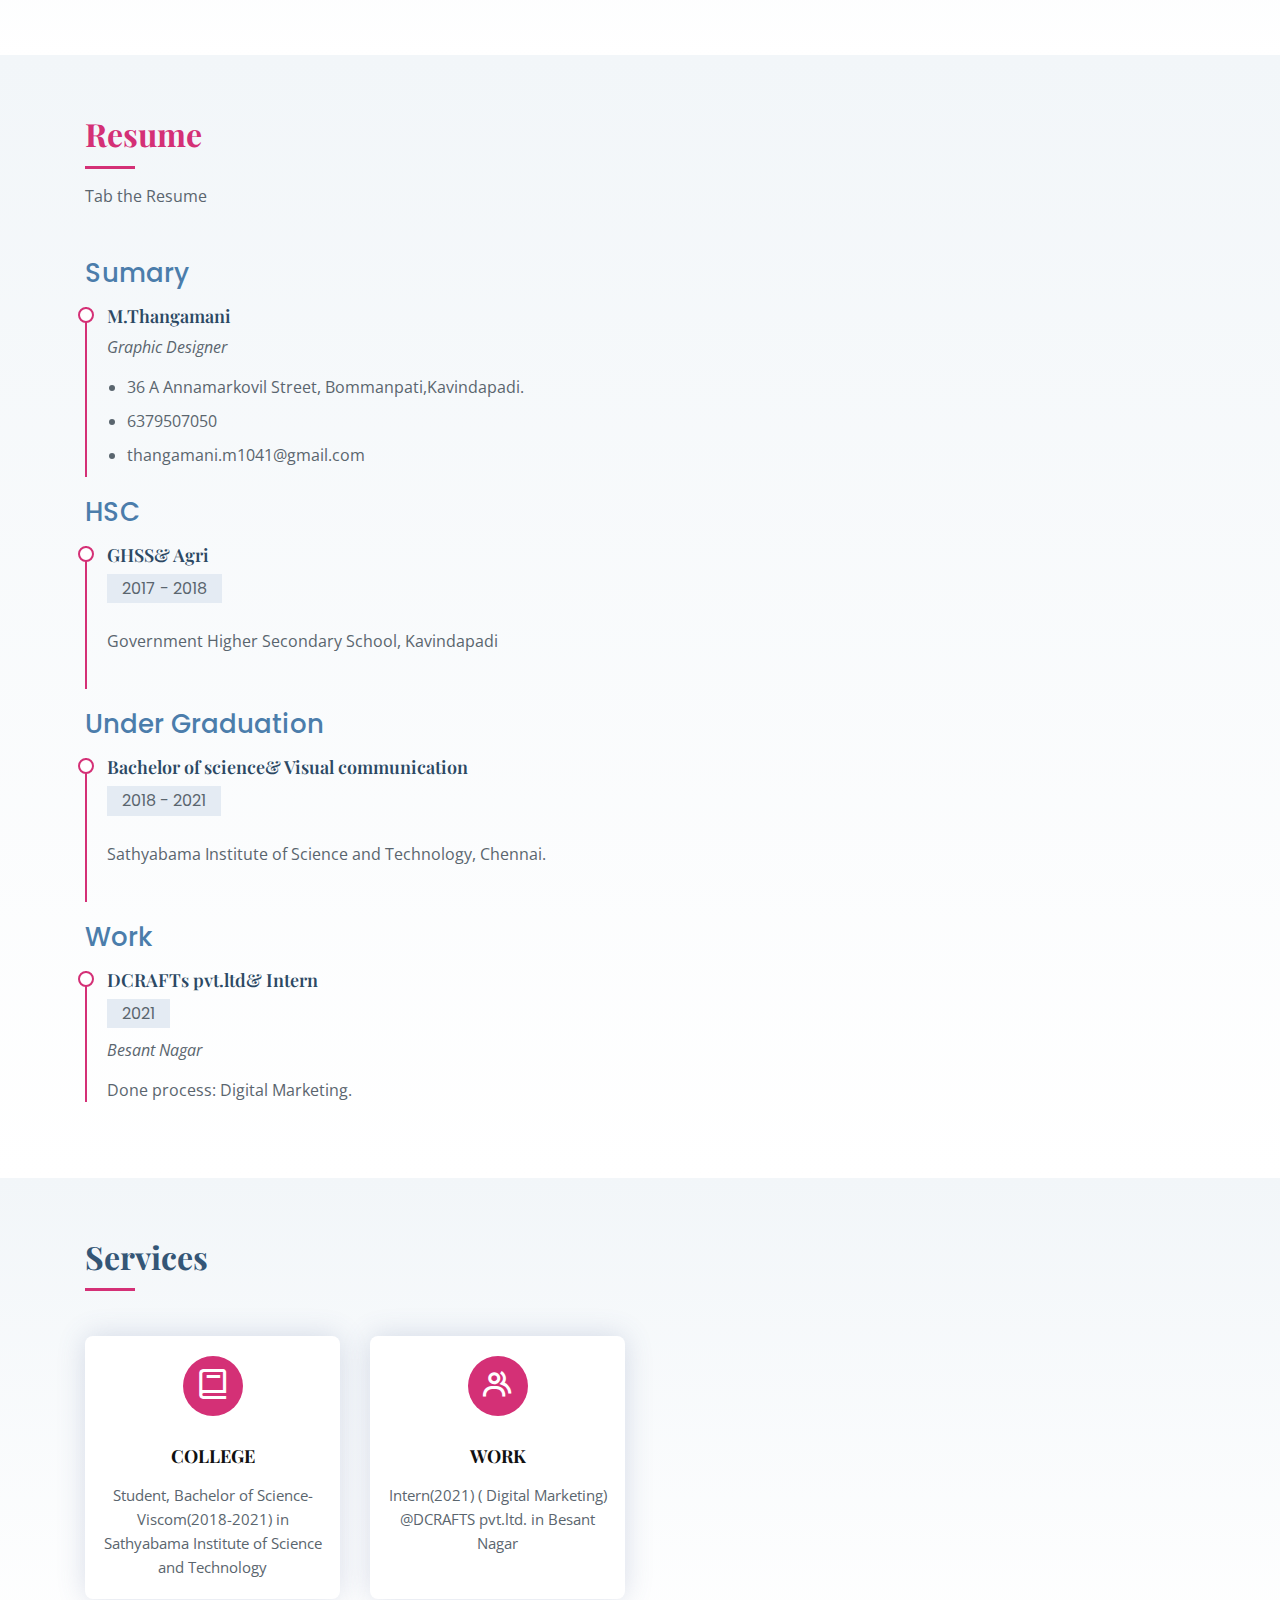
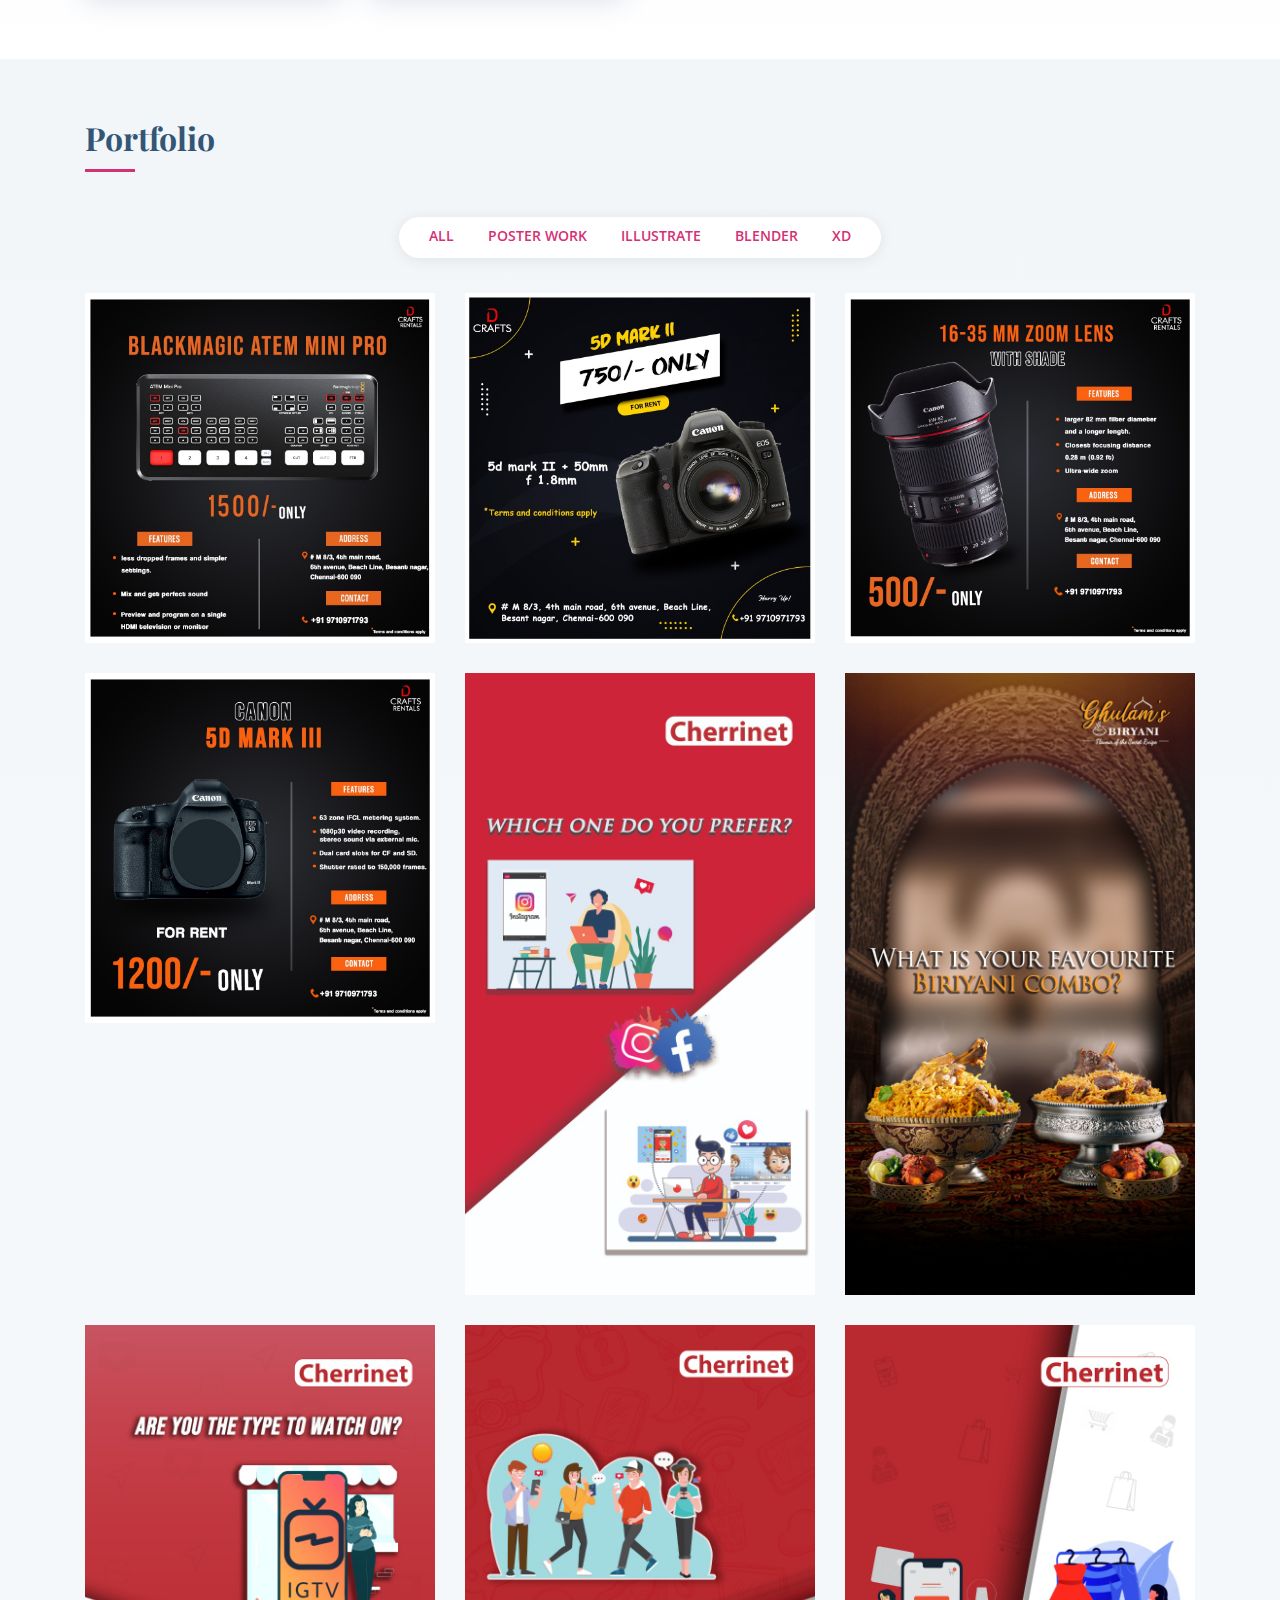
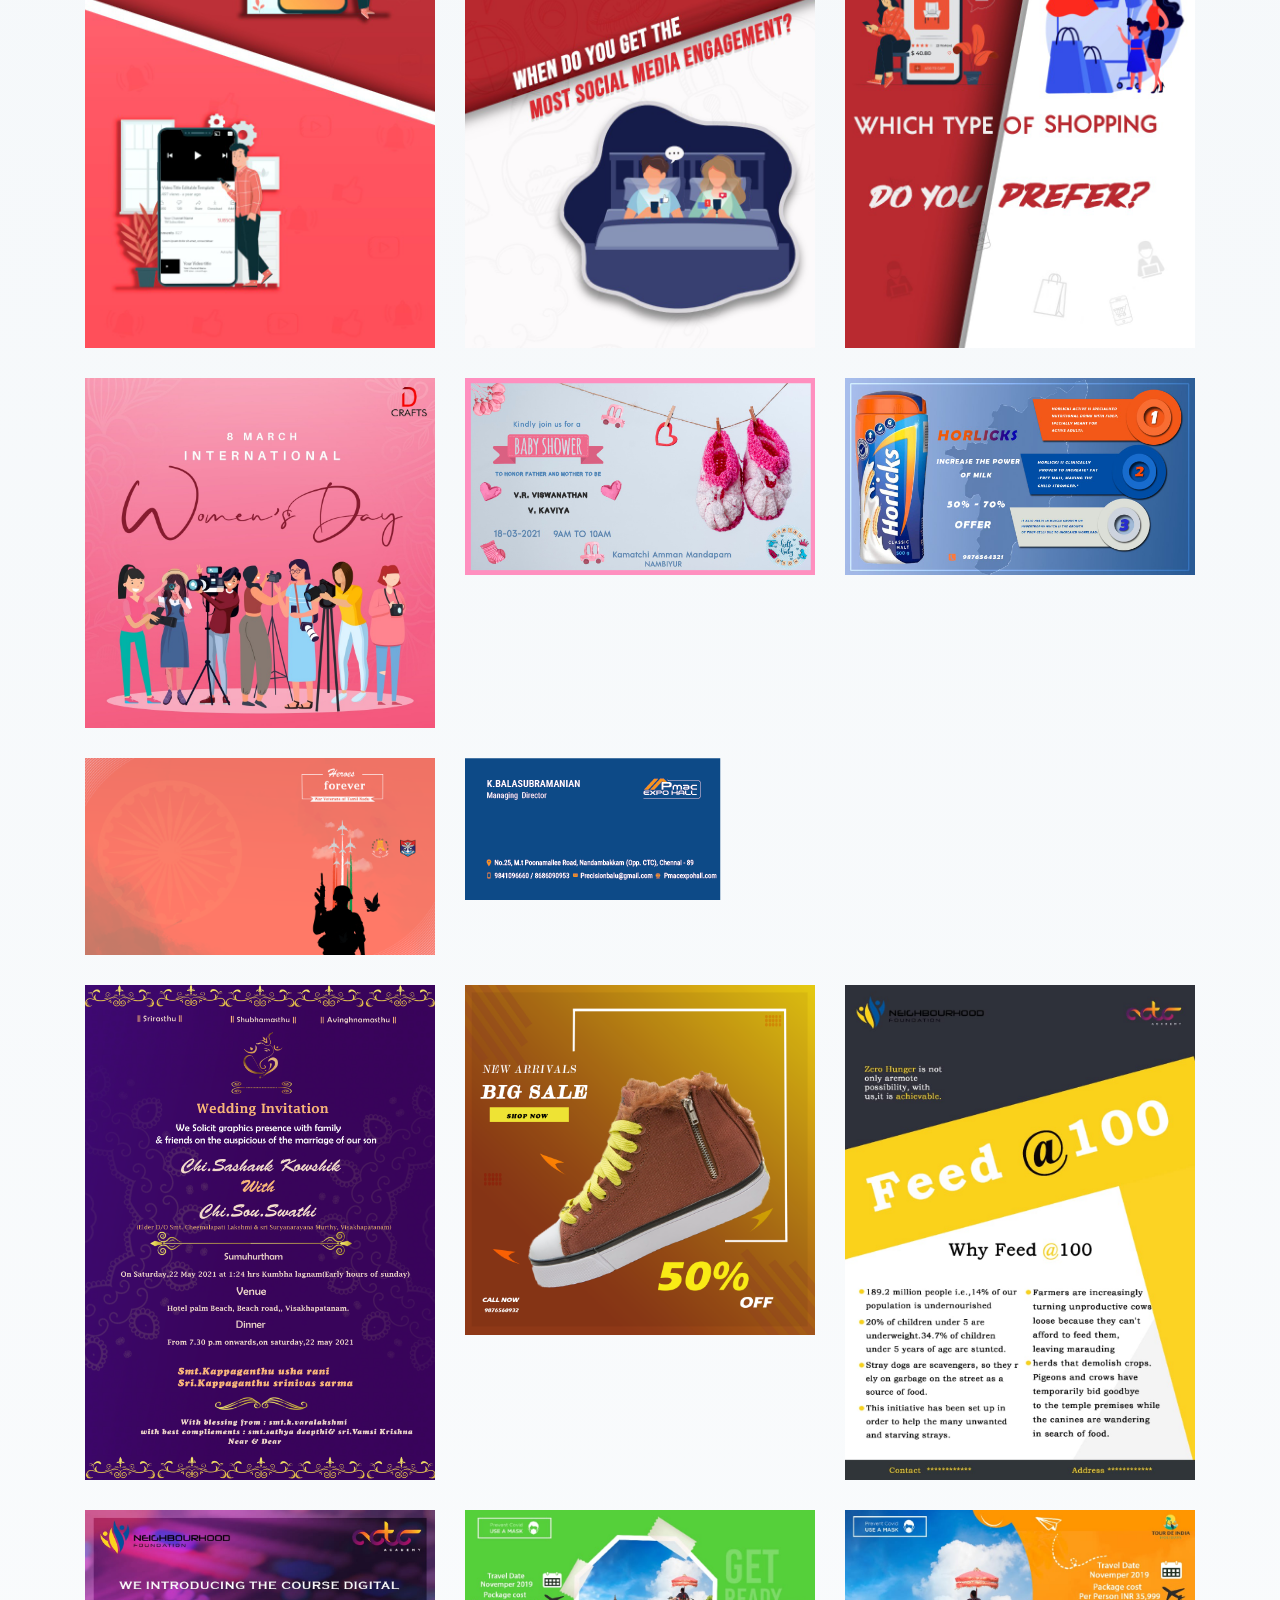
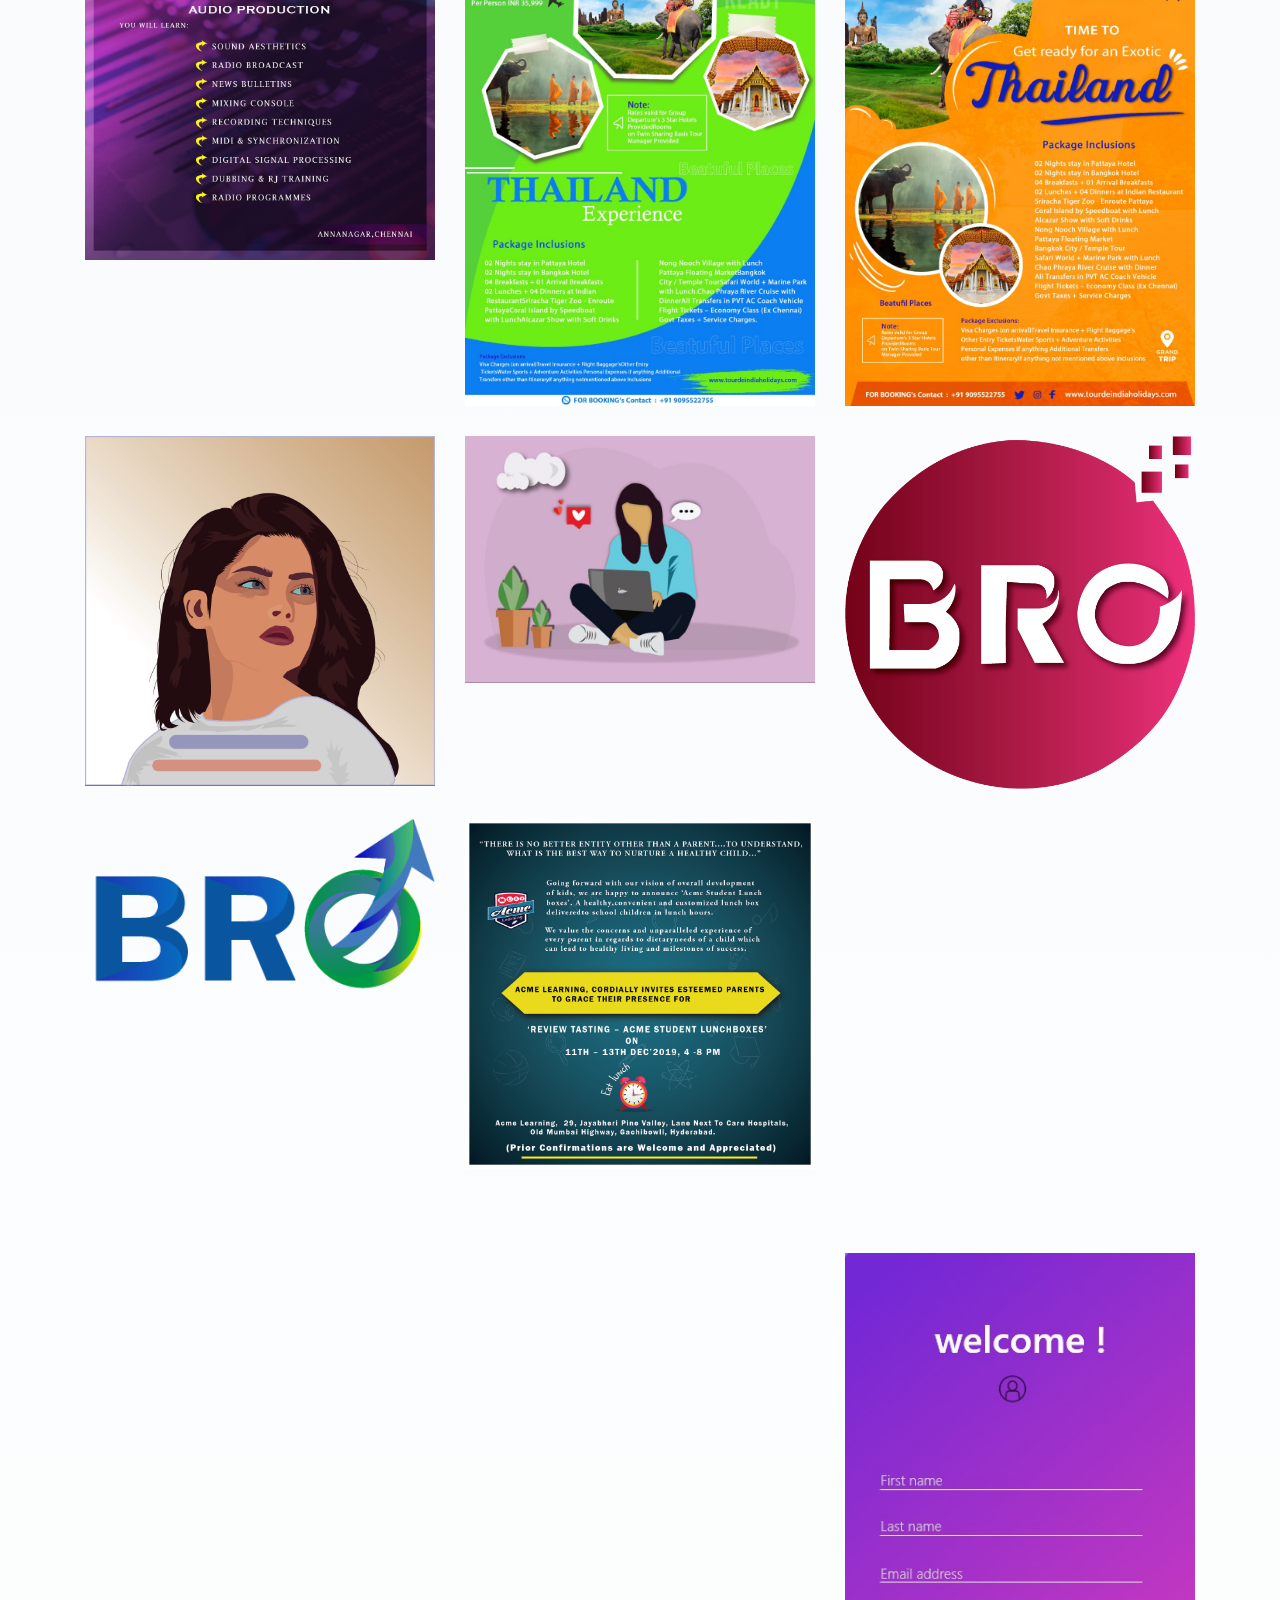
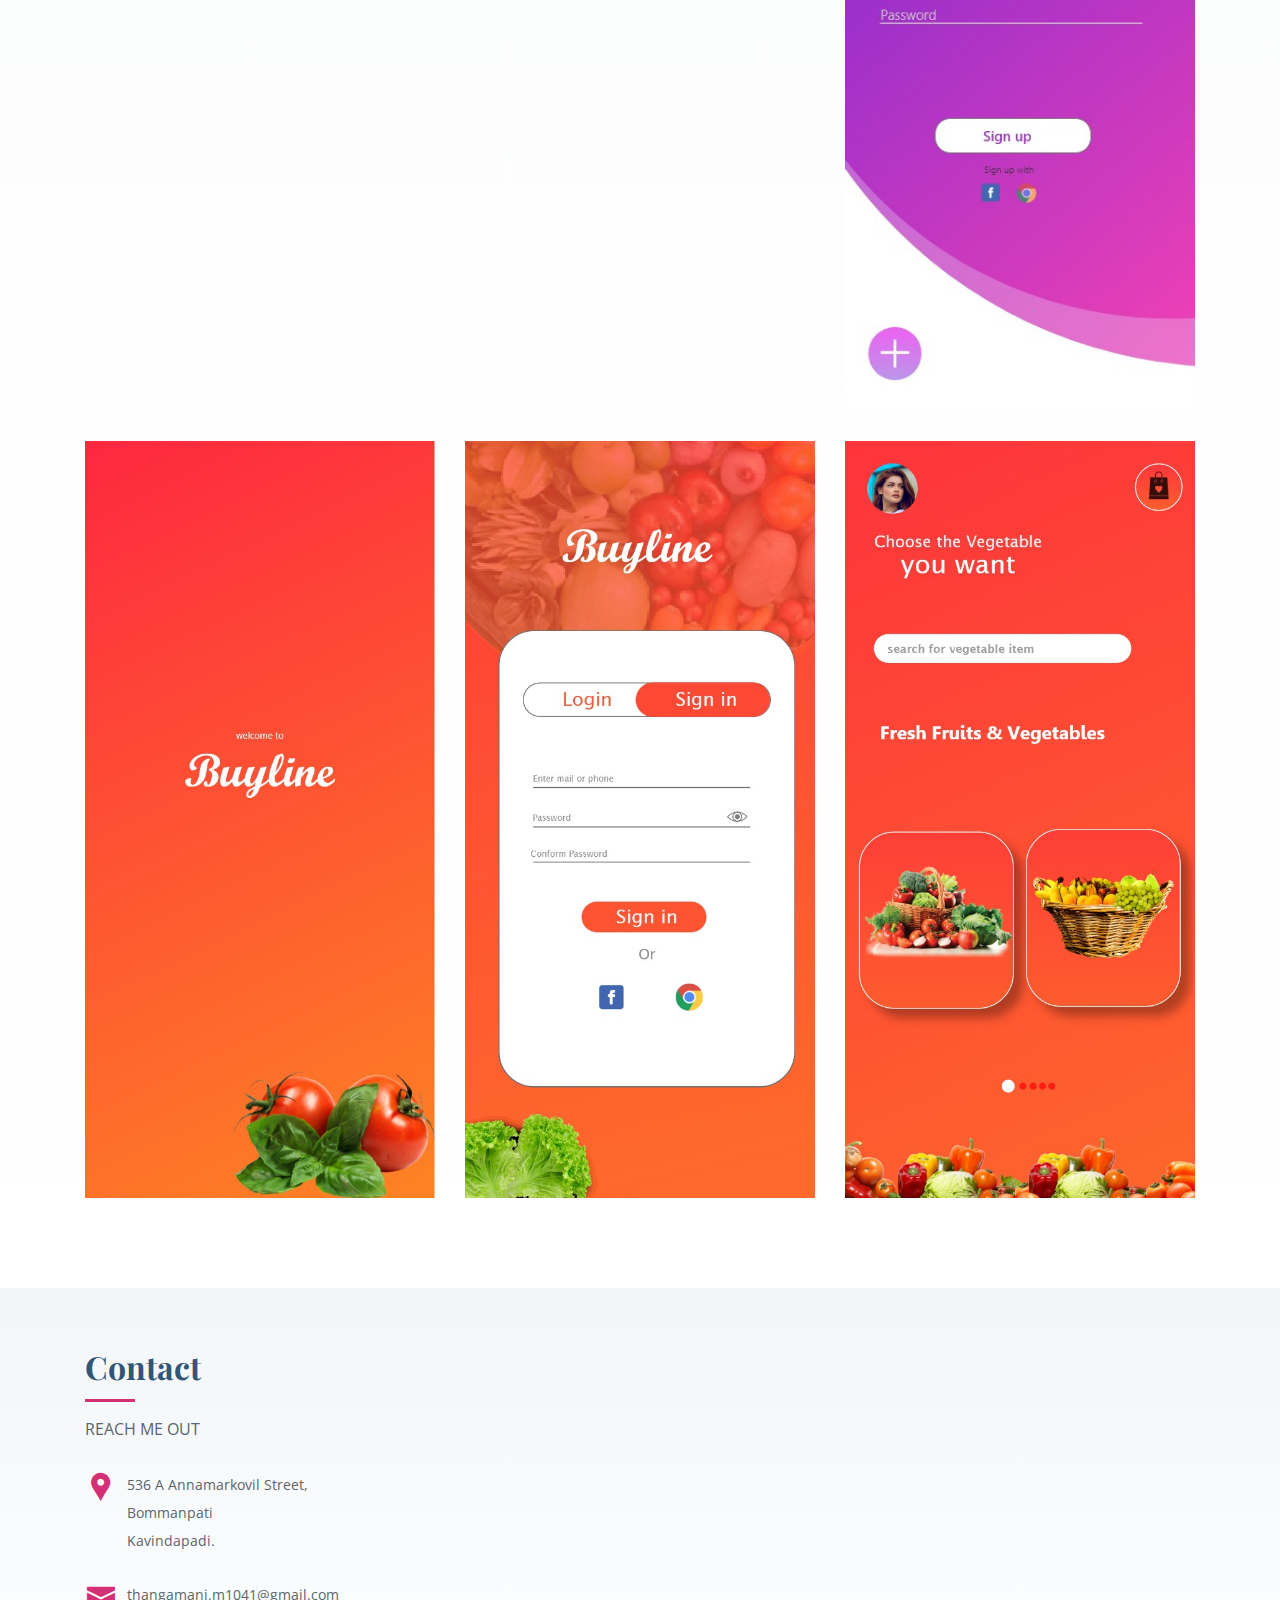
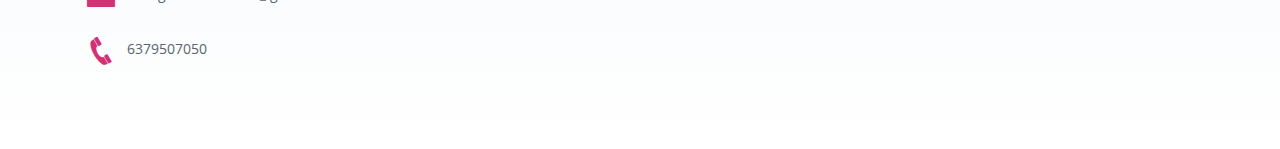
==== commit e8006431: "Update index.html" ====
--- a/index.html
+++ b/index.html
@@ -488,102 +488,66 @@
               </div>
             </div>
           </div>
+          
            <div class="col-lg-4 col-md-6 portfolio-item filter-digitalmarketing">
             <div class="portfolio-wrap">
-              <img src="assets/img/portfolio/36.png" class="img-fluid" alt="">
+              <img src="assets/img/portfolio/37.png" class="img-fluid" alt="">
               <div class="portfolio-info">
                 <h4>WORK 17</h4>
                 <p>POSTER WORK</p>
               </div>
               <div class="portfolio-links">
-                <a href="assets/img/portfolio/36.png" data-gall="portfolioGallery" class="venobox" title="CERTIFICATES 3"><i class="bx bx-plus"></i></a>
-                <a class="bx bxs-heart"></a>
-              </div>
-            </div>
-          </div>
+                <a href="assets/img/portfolio/37.png" data-gall="portfolioGallery" class="venobox" title="CERTIFICATES 3"><i class="bx bx-plus"></i></a>
+                <a class="bx bxs-heart"></a>
+              </div>
+            </div>
+          </div>
+           
+           
            <div class="col-lg-4 col-md-6 portfolio-item filter-digitalmarketing">
             <div class="portfolio-wrap">
-              <img src="assets/img/portfolio/37.png" class="img-fluid" alt="">
+              <img src="assets/img/portfolio/40.jpeg" class="img-fluid" alt="">
               <div class="portfolio-info">
                 <h4>WORK 18</h4>
                 <p>POSTER WORK</p>
               </div>
               <div class="portfolio-links">
-                <a href="assets/img/portfolio/37.png" data-gall="portfolioGallery" class="venobox" title="CERTIFICATES 3"><i class="bx bx-plus"></i></a>
+                <a href="assets/img/portfolio/40.jpeg" data-gall="portfolioGallery" class="venobox" title="CERTIFICATES 3"><i class="bx bx-plus"></i></a>
                 <a class="bx bxs-heart"></a>
               </div>
             </div>
           </div>
            <div class="col-lg-4 col-md-6 portfolio-item filter-digitalmarketing">
             <div class="portfolio-wrap">
-              <img src="assets/img/portfolio/38.png" class="img-fluid" alt="">
+              <img src="assets/img/portfolio/41.jpeg" class="img-fluid" alt="">
               <div class="portfolio-info">
                 <h4>WORK 19</h4>
                 <p>POSTER WORK</p>
               </div>
               <div class="portfolio-links">
-                <a href="assets/img/portfolio/38.png" data-gall="portfolioGallery" class="venobox" title="CERTIFICATES 3"><i class="bx bx-plus"></i></a>
-                <a class="bx bxs-heart"></a>
-              </div>
-            </div>
-          </div>
-           <div class="col-lg-4 col-md-6 portfolio-item filter-digitalmarketing">
-            <div class="portfolio-wrap">
-              <img src="assets/img/portfolio/39.png" class="img-fluid" alt="">
+                <a href="assets/img/portfolio/41.jpeg" data-gall="portfolioGallery" class="venobox" title="CERTIFICATES 3"><i class="bx bx-plus"></i></a>
+                <a class="bx bxs-heart"></a>
+              </div>
+            </div>
+          </div>
+          <div class="col-lg-4 col-md-6 portfolio-item filter-digitalmarketing">
+            <div class="portfolio-wrap">
+              <img src="assets/img/portfolio/42.jpeg" class="img-fluid" alt="">
               <div class="portfolio-info">
                 <h4>WORK 20</h4>
                 <p>POSTER WORK</p>
               </div>
               <div class="portfolio-links">
-                <a href="assets/img/portfolio/39.png" data-gall="portfolioGallery" class="venobox" title="CERTIFICATES 3"><i class="bx bx-plus"></i></a>
-                <a class="bx bxs-heart"></a>
-              </div>
-            </div>
-          </div>
-           <div class="col-lg-4 col-md-6 portfolio-item filter-digitalmarketing">
-            <div class="portfolio-wrap">
-              <img src="assets/img/portfolio/40.jpeg" class="img-fluid" alt="">
+                <a href="assets/img/portfolio/42.jpeg" data-gall="portfolioGallery" class="venobox" title="CERTIFICATES 3"><i class="bx bx-plus"></i></a>
+                <a class="bx bxs-heart"></a>
+              </div>
+            </div>
+          </div>
+          <div class="col-lg-4 col-md-6 portfolio-item filter-digitalmarketing">
+            <div class="portfolio-wrap">
+              <img src="assets/img/portfolio/43.jpeg" class="img-fluid" alt="">
               <div class="portfolio-info">
                 <h4>WORK 21</h4>
-                <p>POSTER WORK</p>
-              </div>
-              <div class="portfolio-links">
-                <a href="assets/img/portfolio/40.jpeg" data-gall="portfolioGallery" class="venobox" title="CERTIFICATES 3"><i class="bx bx-plus"></i></a>
-                <a class="bx bxs-heart"></a>
-              </div>
-            </div>
-          </div>
-           <div class="col-lg-4 col-md-6 portfolio-item filter-digitalmarketing">
-            <div class="portfolio-wrap">
-              <img src="assets/img/portfolio/41.jpeg" class="img-fluid" alt="">
-              <div class="portfolio-info">
-                <h4>WORK 22</h4>
-                <p>POSTER WORK</p>
-              </div>
-              <div class="portfolio-links">
-                <a href="assets/img/portfolio/41.jpeg" data-gall="portfolioGallery" class="venobox" title="CERTIFICATES 3"><i class="bx bx-plus"></i></a>
-                <a class="bx bxs-heart"></a>
-              </div>
-            </div>
-          </div>
-          <div class="col-lg-4 col-md-6 portfolio-item filter-digitalmarketing">
-            <div class="portfolio-wrap">
-              <img src="assets/img/portfolio/42.jpeg" class="img-fluid" alt="">
-              <div class="portfolio-info">
-                <h4>WORK 23</h4>
-                <p>POSTER WORK</p>
-              </div>
-              <div class="portfolio-links">
-                <a href="assets/img/portfolio/42.jpeg" data-gall="portfolioGallery" class="venobox" title="CERTIFICATES 3"><i class="bx bx-plus"></i></a>
-                <a class="bx bxs-heart"></a>
-              </div>
-            </div>
-          </div>
-          <div class="col-lg-4 col-md-6 portfolio-item filter-digitalmarketing">
-            <div class="portfolio-wrap">
-              <img src="assets/img/portfolio/43.jpeg" class="img-fluid" alt="">
-              <div class="portfolio-info">
-                <h4>WORK 24</h4>
                 <p>POSTER WORK</p>
               </div>
               <div class="portfolio-links">
@@ -607,66 +571,54 @@
             </div>
           </div>
 
+         
           <div class="col-lg-4 col-md-6 portfolio-item filter-illustrate">
             <div class="portfolio-wrap">
-              <img src="assets/img/portfolio/14.jpg" class="img-fluid" alt="">
+              <img src="assets/img/portfolio/15.jpg" class="img-fluid" alt="">
               <div class="portfolio-info">
                 <h4>WORK 2</h4>
                 <p>ILLUSTRATE</p>
               </div>
               <div class="portfolio-links">
-                <a href="assets/img/portfolio/14.jpg" data-gall="portfolioGallery" class="venobox" title="PROJECTS 2"><i class="bx bx-plus"></i></a>
+                <a href="assets/img/portfolio/15.jpg" data-gall="portfolioGallery" class="venobox" title="PROJECTS 3"><i class="bx bx-plus"></i></a>
                 <a class="bx bxs-heart"></a>
               </div>
             </div>
           </div>
           <div class="col-lg-4 col-md-6 portfolio-item filter-illustrate">
             <div class="portfolio-wrap">
-              <img src="assets/img/portfolio/15.jpg" class="img-fluid" alt="">
+              <img src="assets/img/portfolio/24.png" class="img-fluid" alt="">
               <div class="portfolio-info">
                 <h4>WORK 3</h4>
                 <p>ILLUSTRATE</p>
               </div>
               <div class="portfolio-links">
-                <a href="assets/img/portfolio/15.jpg" data-gall="portfolioGallery" class="venobox" title="PROJECTS 3"><i class="bx bx-plus"></i></a>
+                <a href="assets/img/portfolio/24.png" data-gall="portfolioGallery" class="venobox" title="PROJECTS 4"><i class="bx bx-plus"></i></a>
                 <a class="bx bxs-heart"></a>
               </div>
             </div>
           </div>
           <div class="col-lg-4 col-md-6 portfolio-item filter-illustrate">
             <div class="portfolio-wrap">
-              <img src="assets/img/portfolio/24.png" class="img-fluid" alt="">
+              <img src="assets/img/portfolio/25.png" class="img-fluid" alt="">
               <div class="portfolio-info">
                 <h4>WORK 4</h4>
                 <p>ILLUSTRATE</p>
               </div>
               <div class="portfolio-links">
-                <a href="assets/img/portfolio/24.png" data-gall="portfolioGallery" class="venobox" title="PROJECTS 4"><i class="bx bx-plus"></i></a>
+                <a href="assets/img/portfolio/25.png" data-gall="portfolioGallery" class="venobox" title="PROJECTS 5"><i class="bx bx-plus"></i></a>
                 <a class="bx bxs-heart"></a>
               </div>
             </div>
           </div>
           <div class="col-lg-4 col-md-6 portfolio-item filter-illustrate">
             <div class="portfolio-wrap">
-              <img src="assets/img/portfolio/25.png" class="img-fluid" alt="">
+              <img src="assets/img/portfolio/26.png" class="img-fluid" alt="">
               <div class="portfolio-info">
                 <h4>WORK 5</h4>
                 <p>ILLUSTRATE</p>
               </div>
               <div class="portfolio-links">
-                <a href="assets/img/portfolio/25.png" data-gall="portfolioGallery" class="venobox" title="PROJECTS 5"><i class="bx bx-plus"></i></a>
-                <a class="bx bxs-heart"></a>
-              </div>
-            </div>
-          </div>
-          <div class="col-lg-4 col-md-6 portfolio-item filter-illustrate">
-            <div class="portfolio-wrap">
-              <img src="assets/img/portfolio/26.png" class="img-fluid" alt="">
-              <div class="portfolio-info">
-                <h4>WORK 6</h4>
-                <p>ILLUSTRATE</p>
-              </div>
-              <div class="portfolio-links">
                 <a href="assets/img/portfolio/26.png" data-gall="portfolioGallery" class="venobox" title="PROJECTS 6"><i class="bx bx-plus"></i></a>
                 <a class="bx bxs-heart"></a>
               </div>
@@ -758,32 +710,7 @@
               </div>
             </div>
           </div>
-          <div class="col-lg-4 col-md-6 portfolio-item filter-blender">
-            <div class="portfolio-wrap">
-              <img src="assets/img/portfolio/22.jpg" class="img-fluid" alt="">
-              <div class="portfolio-info">
-                <h4>WORK 7</h4>
-                <p>BLENDER</p>
-              </div>
-              <div class="portfolio-links">
-                <a href="assets/img/portfolio/22.jpg" data-gall="portfolioGallery" class="venobox" title="CERTIFICATES 3"><i class="bx bx-plus"></i></a>
-                <a class="bx bxs-heart"></a>
-              </div>
-            </div>
-          </div>
-          <div class="col-lg-4 col-md-6 portfolio-item filter-blender">
-            <div class="portfolio-wrap">
-              <img src="assets/img/portfolio/23.jpg" class="img-fluid" alt="">
-              <div class="portfolio-info">
-                <h4>WORK 8</h4>
-                <p>BLENDER</p>
-              </div>
-              <div class="portfolio-links">
-                <a href="assets/img/portfolio/23.jpg" data-gall="portfolioGallery" class="venobox" title="CERTIFICATES 3"><i class="bx bx-plus"></i></a>
-                <a class="bx bxs-heart"></a>
-              </div>
-            </div>
-          </div>
+         
           <div class="col-lg-4 col-md-6 portfolio-item filter-xd">
             <div class="portfolio-wrap">
               <img src="assets/img/portfolio/27.jpeg" class="img-fluid" alt="">
@@ -810,19 +737,7 @@
               </div>
             </div>
           </div>
-          <div class="col-lg-4 col-md-6 portfolio-item filter-xd">
-            <div class="portfolio-wrap">
-              <img src="assets/img/portfolio/29.jpeg" class="img-fluid" alt="">
-              <div class="portfolio-info">
-                <h4>WORK 3</h4>
-                <p>XD</p>
-              </div>
-              <div class="portfolio-links">
-                <a href="assets/img/portfolio/29.jpeg" data-gall="portfolioGallery" class="venobox" title="CERTIFICATES 3"><i class="bx bx-plus"></i></a>
-                <a class="bx bxs-heart"></a>
-              </div>
-            </div>
-          </div>
+         
           <div class="col-lg-4 col-md-6 portfolio-item filter-xd">
             <div class="portfolio-wrap">
               <img src="assets/img/portfolio/30.jpeg" class="img-fluid" alt="">
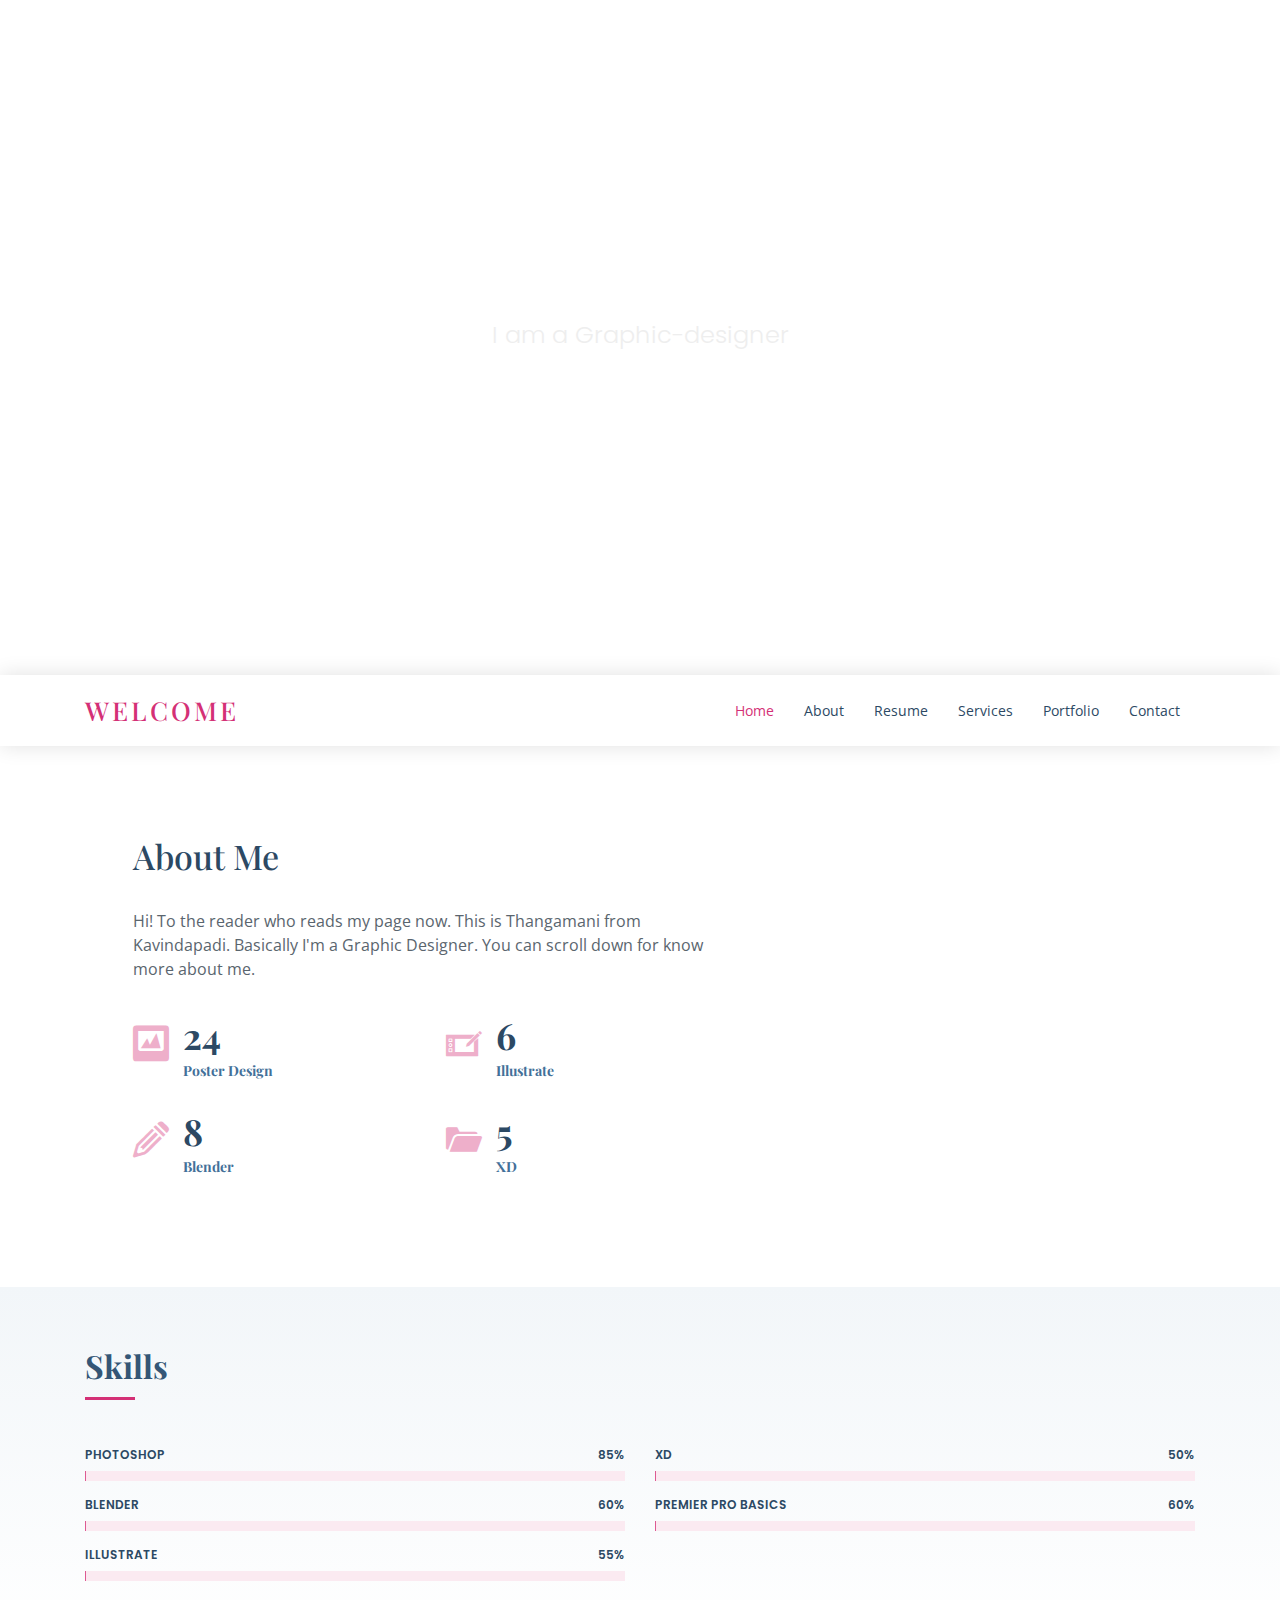
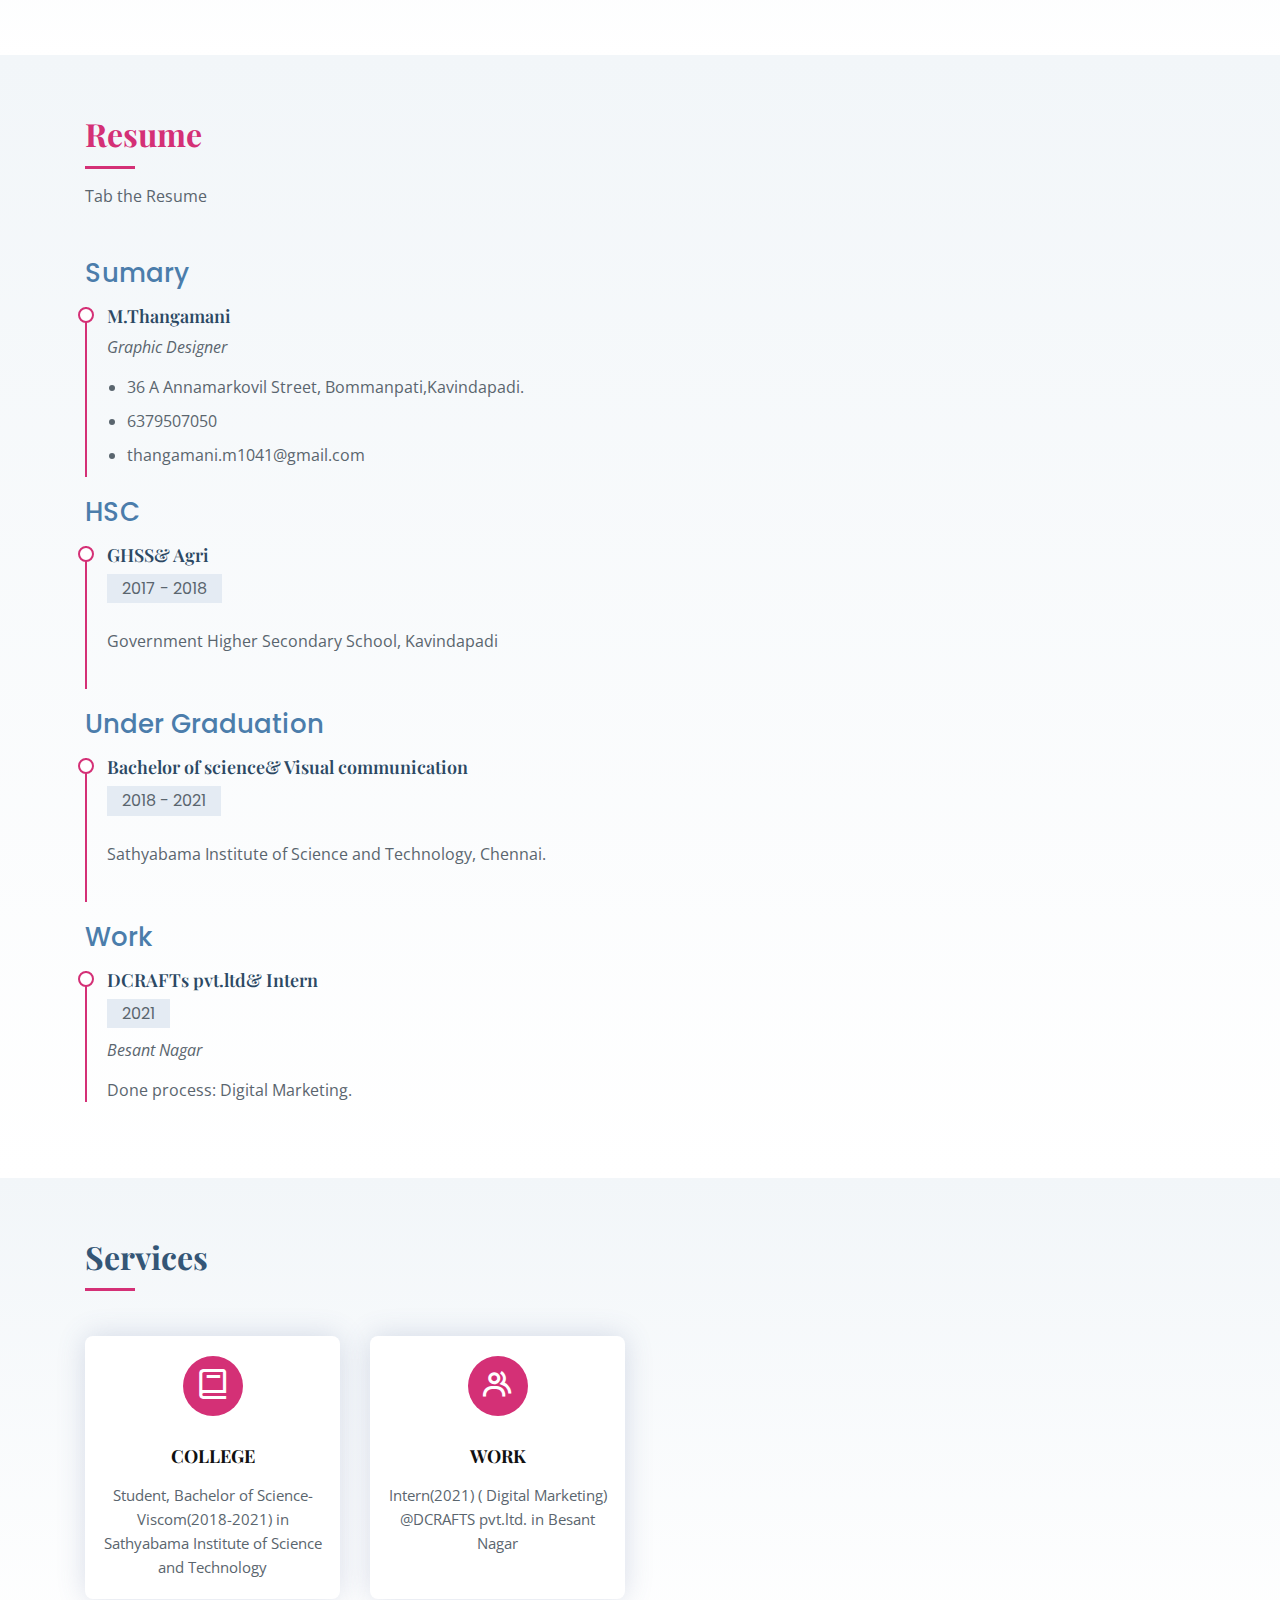
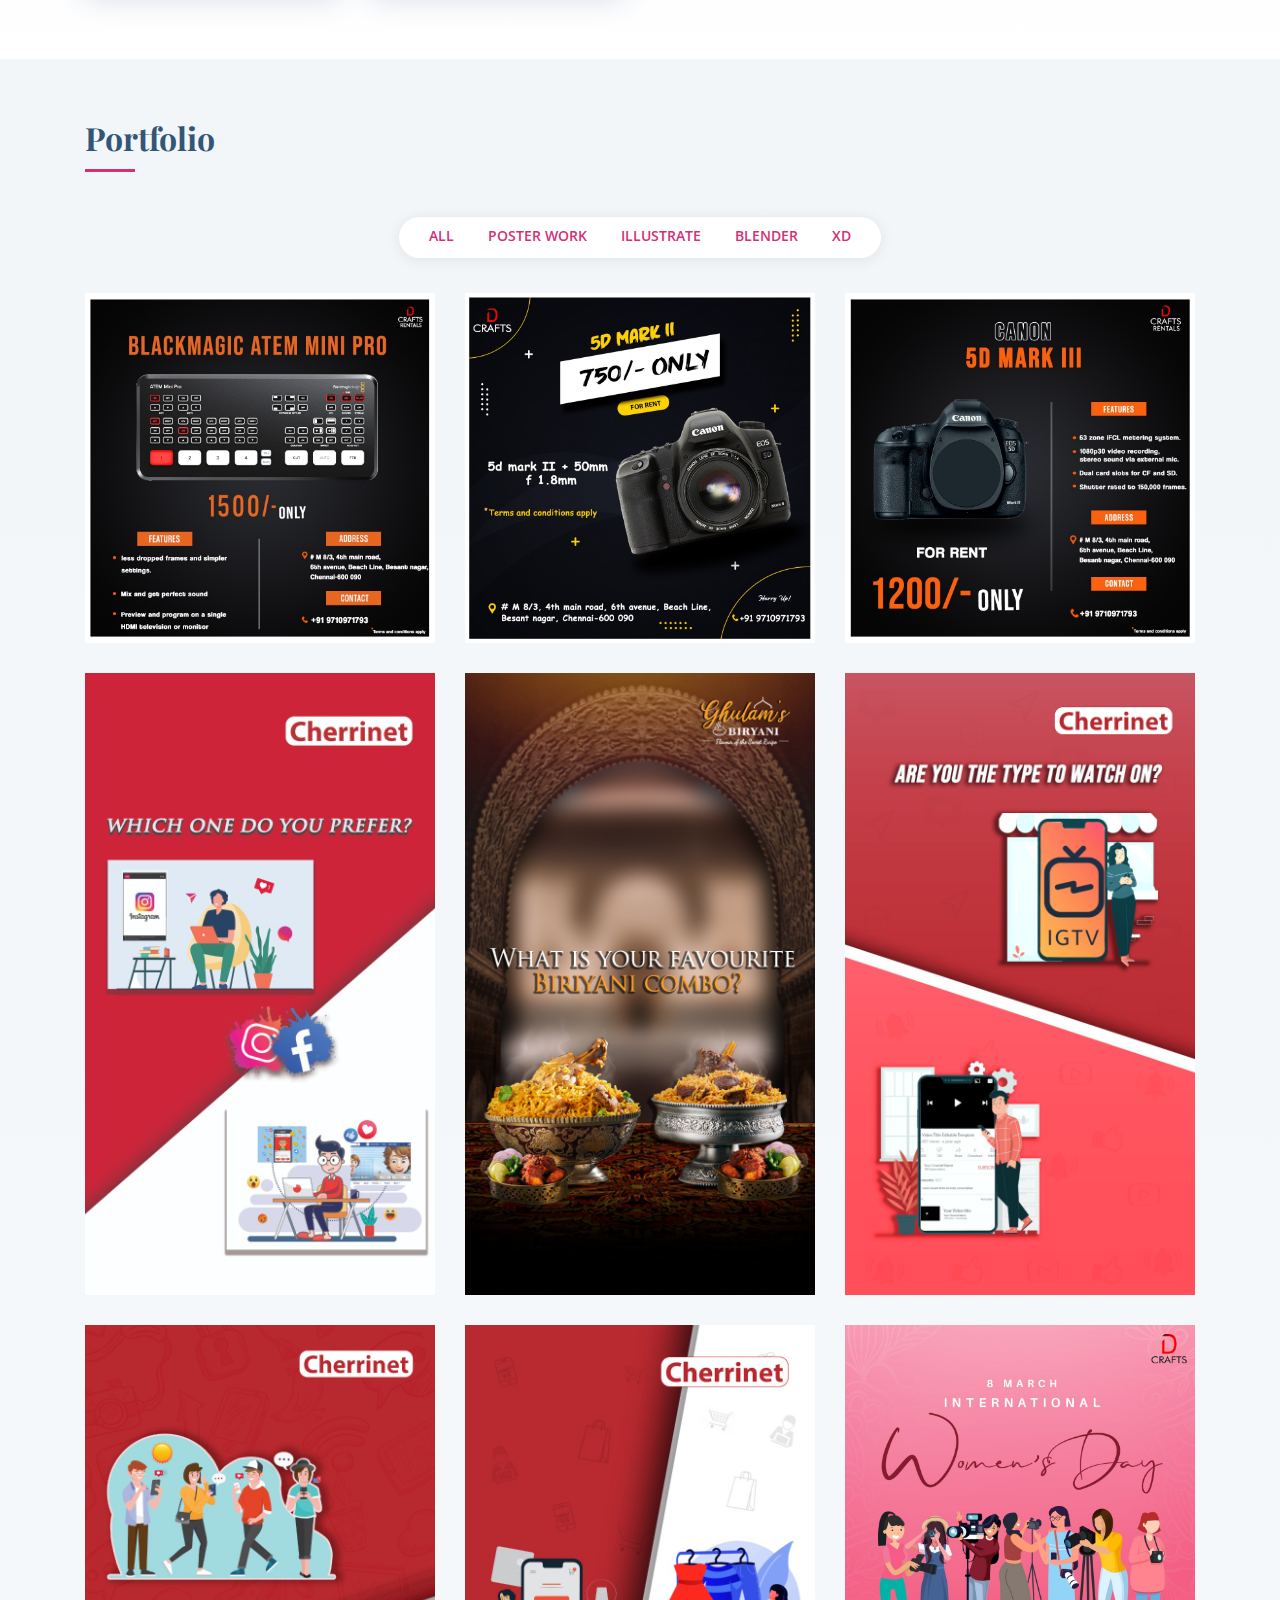
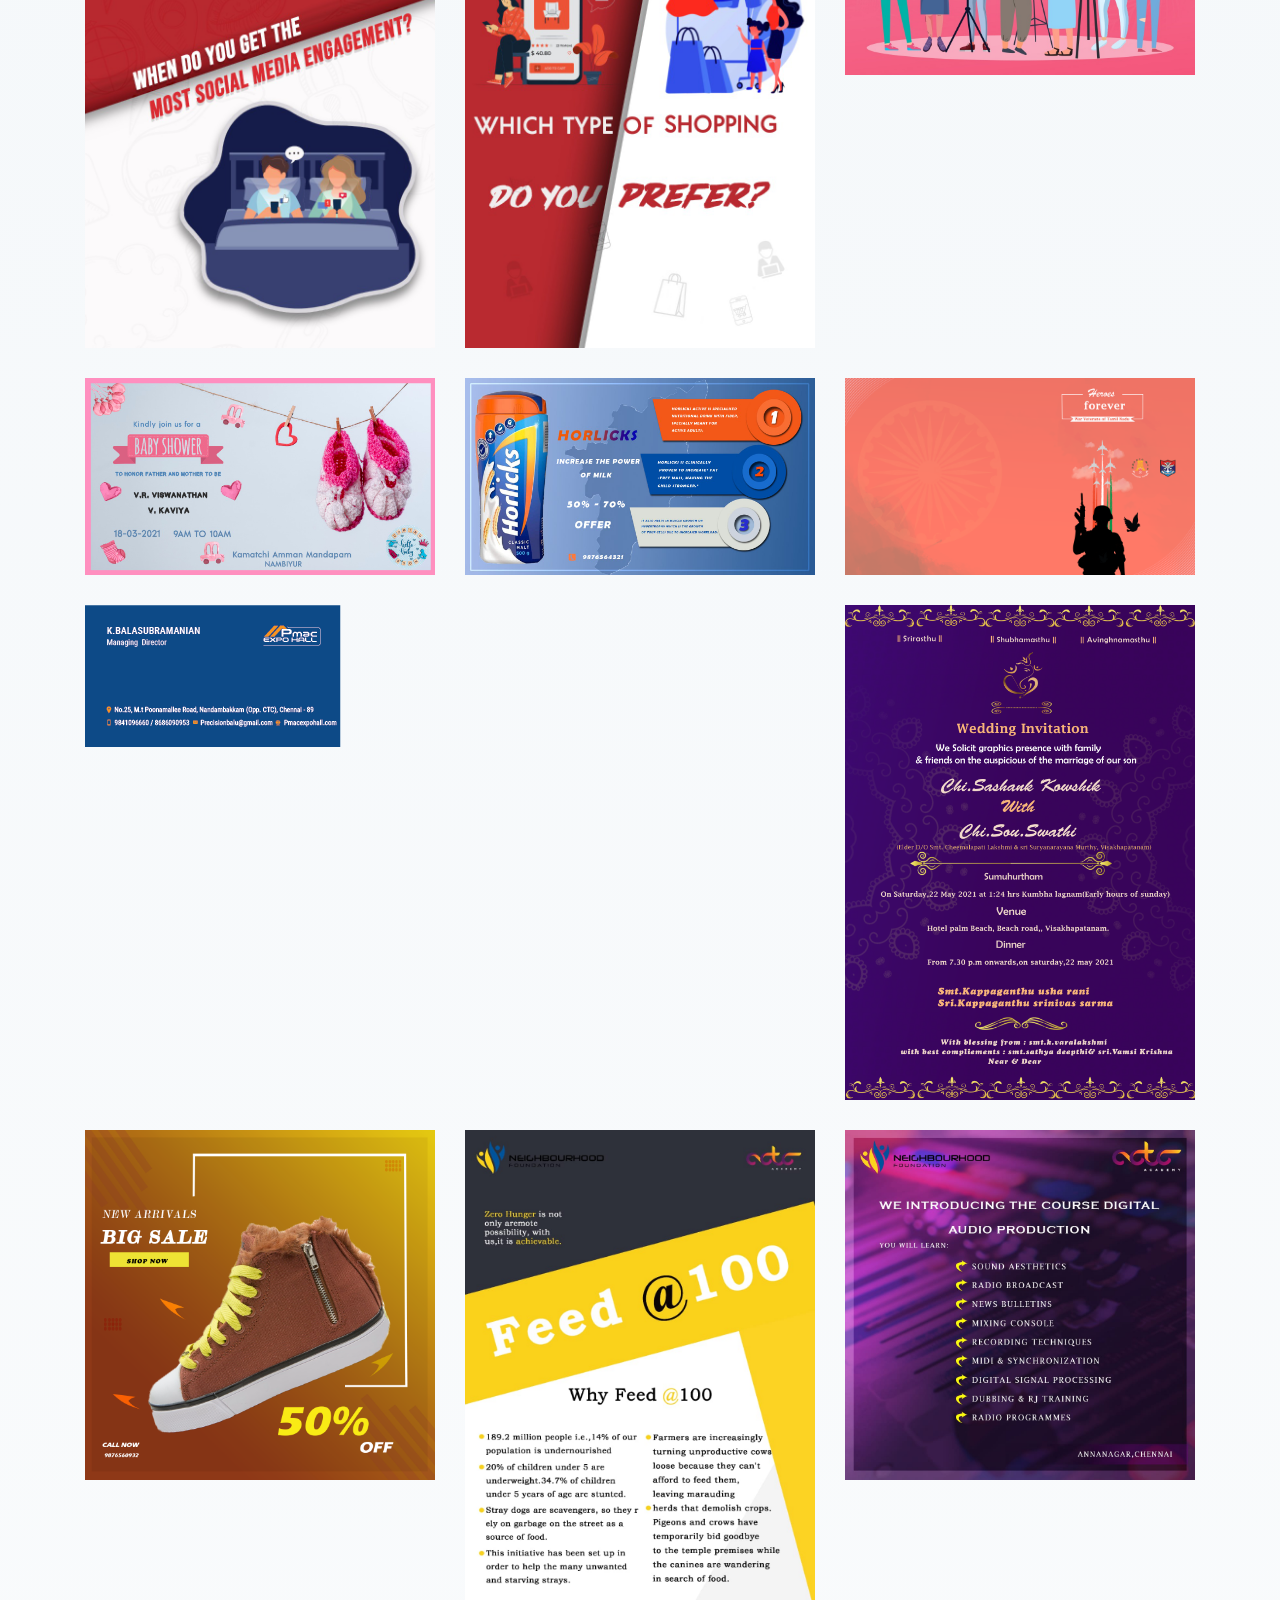
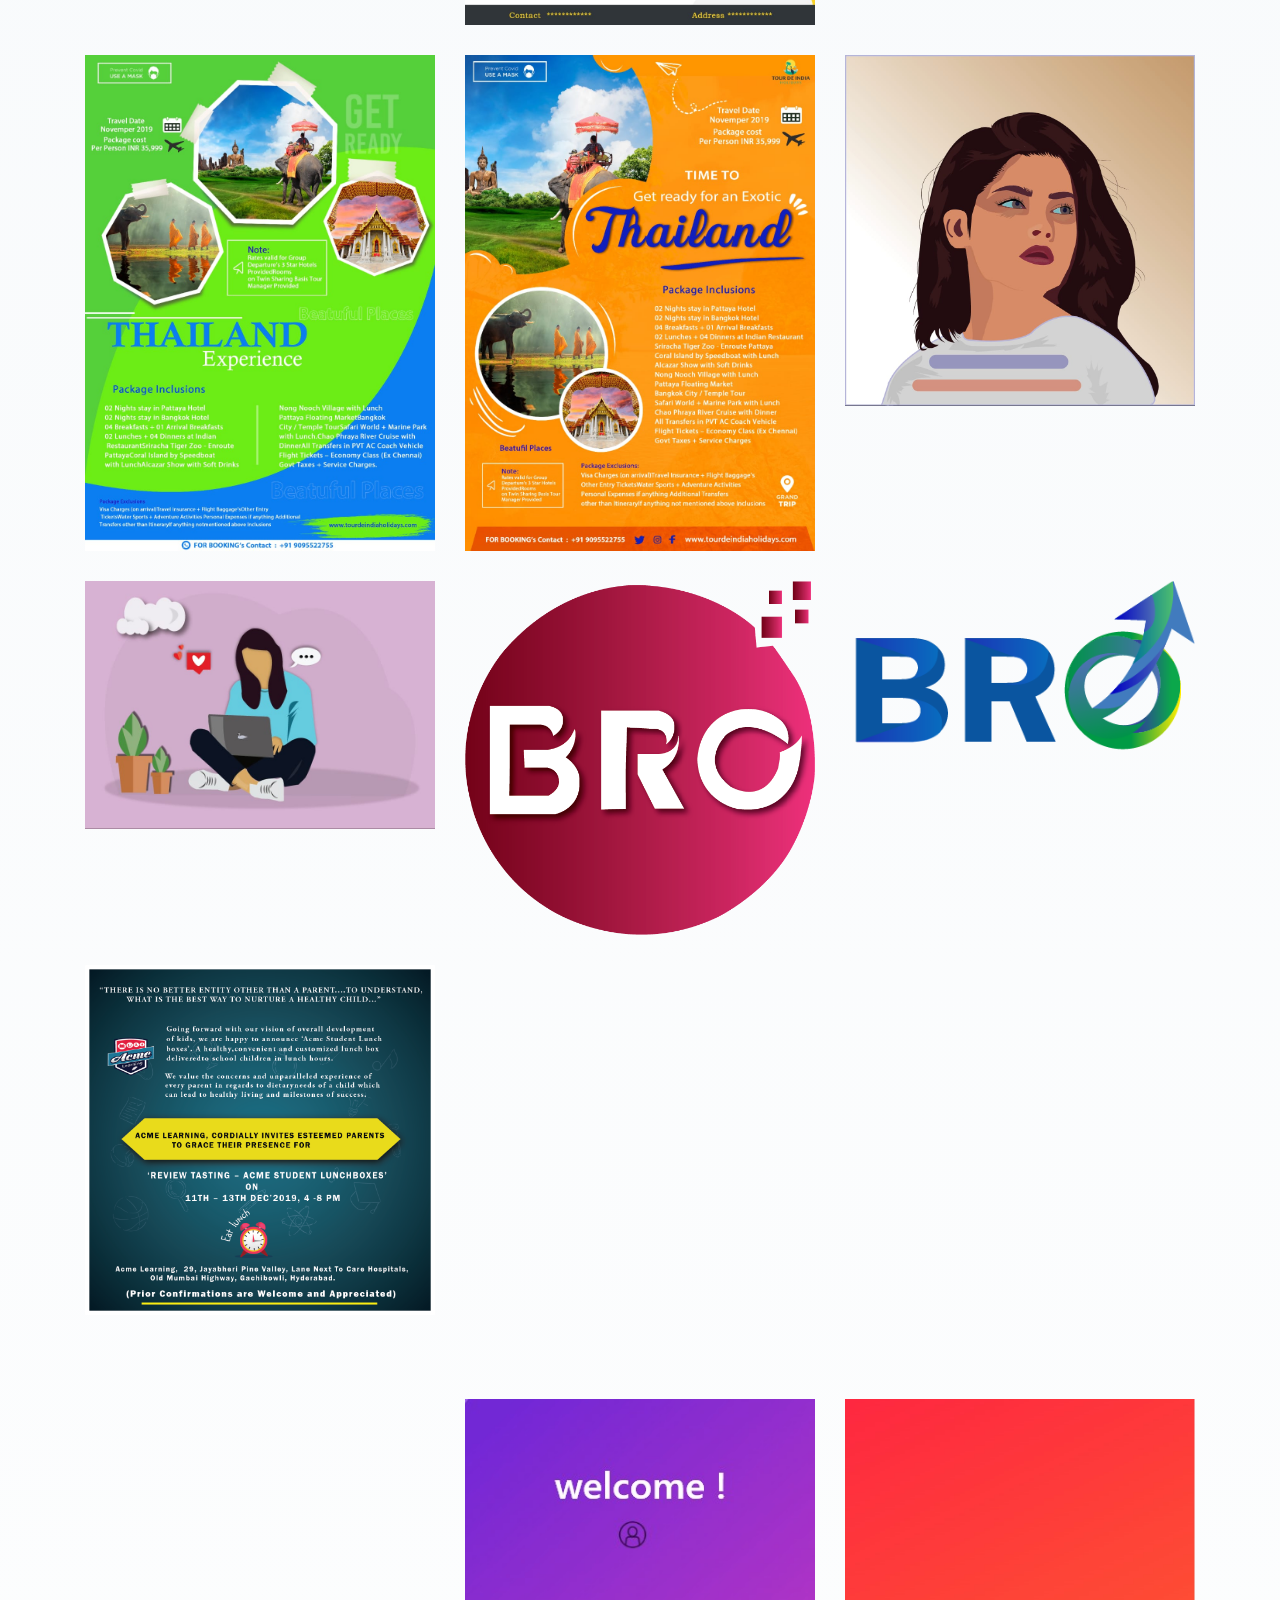
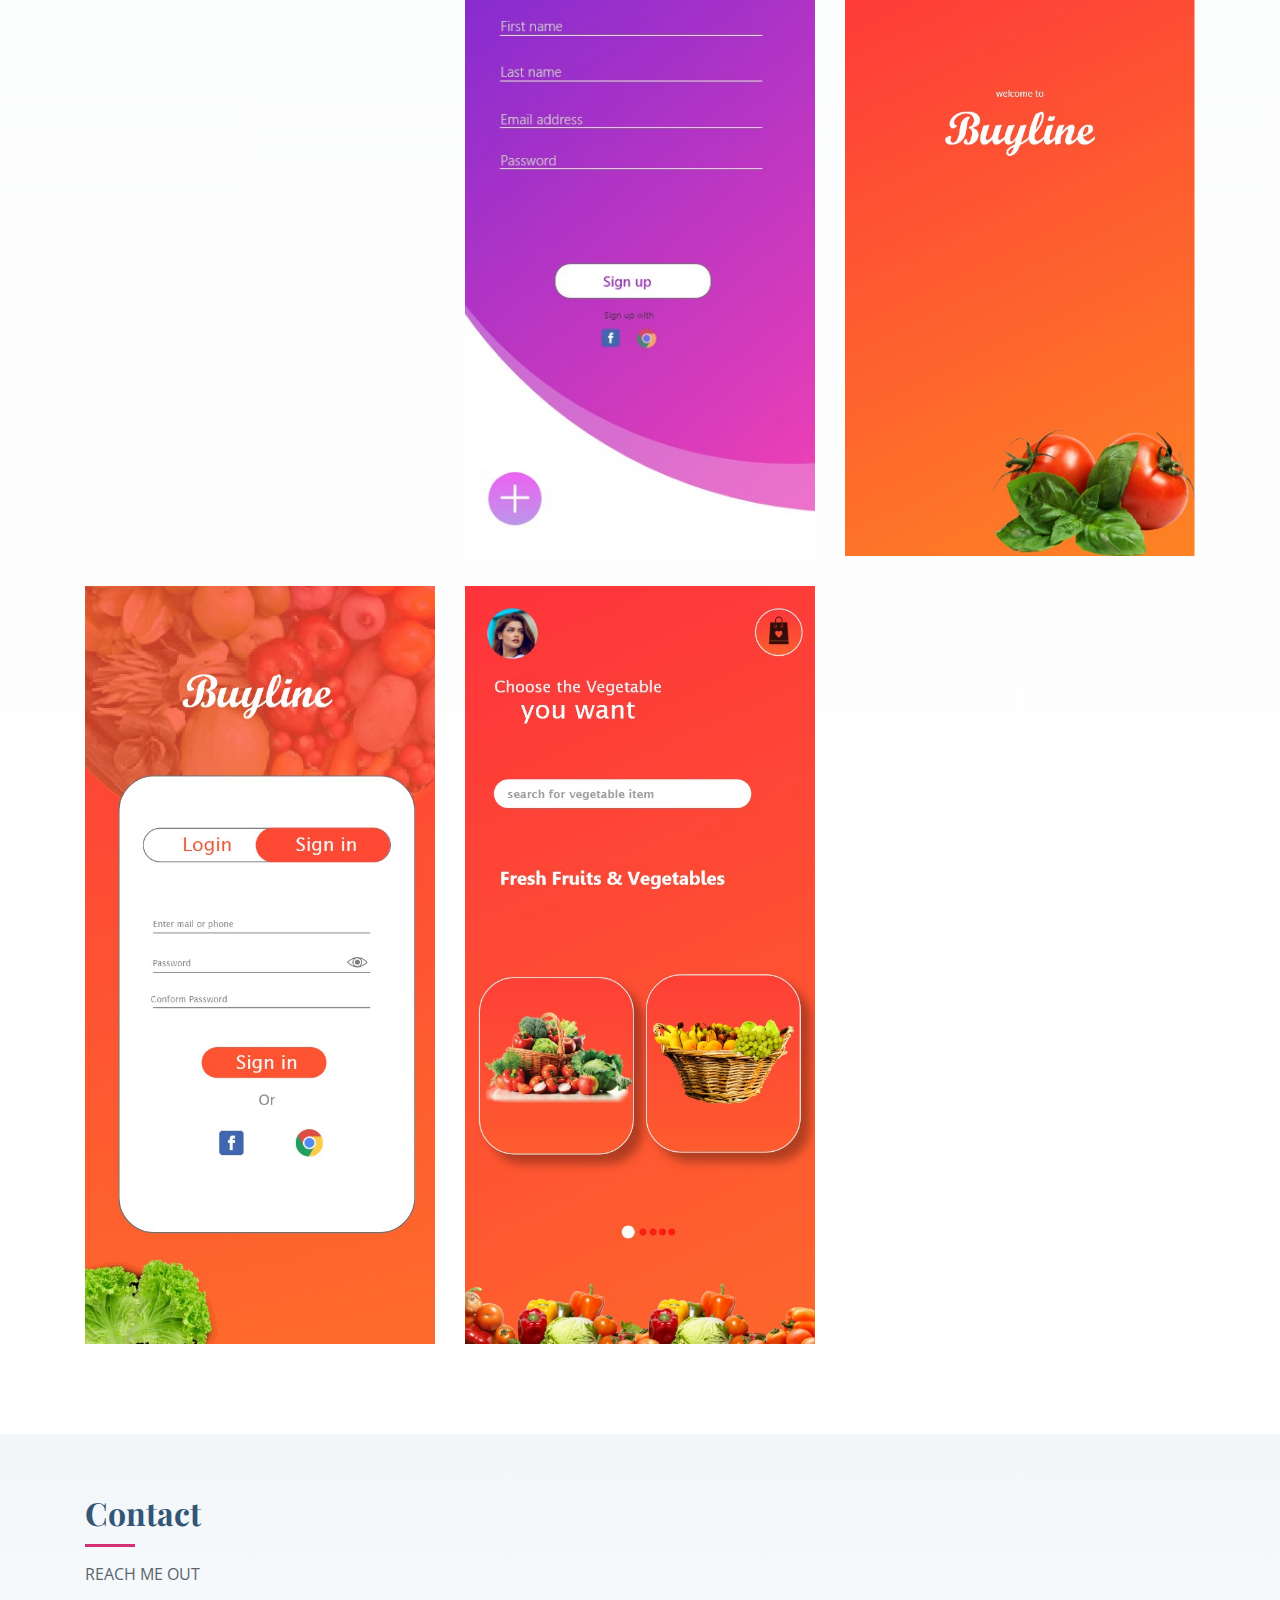
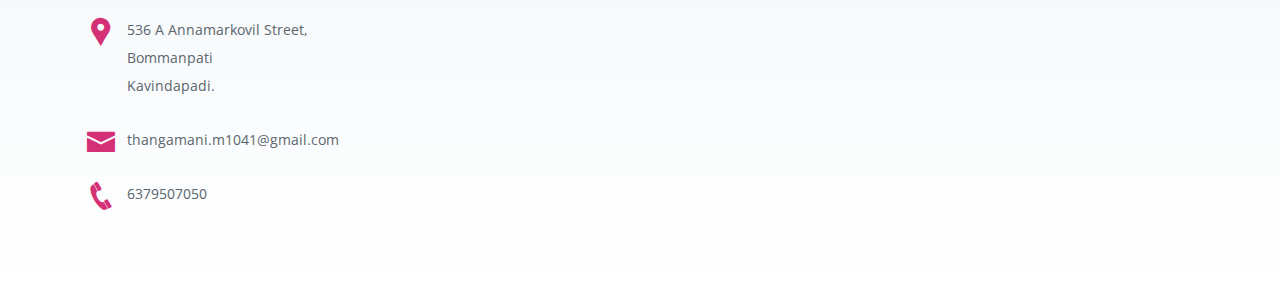
==== commit cb127c8b: "Update index.html" ====
--- a/index.html
+++ b/index.html
@@ -303,19 +303,7 @@
             </div>
           </div>
 
-          <div class="col-lg-4 col-md-6 portfolio-item filter-digitalmarketing">
-            <div class="portfolio-wrap">
-              <img src="assets/img/portfolio/3.jpg" class="img-fluid" alt="">
-              <div class="portfolio-info">
-                <h4>WORK 3</h4>
-                <p>POSTER WORK</p>
-              </div>
-              <div class="portfolio-links">
-                <a href="assets/img/portfolio/3.jpg" data-gall="portfolioGallery" class="venobox" title="CERTIFICATES 3"><i class="bx bx-plus"></i></a>
-                <a class="bx bxs-heart"></a>
-              </div>
-            </div>
-          </div>
+         
 
           <div class="col-lg-4 col-md-6 portfolio-item filter-digitalmarketing">
             <div class="portfolio-wrap">
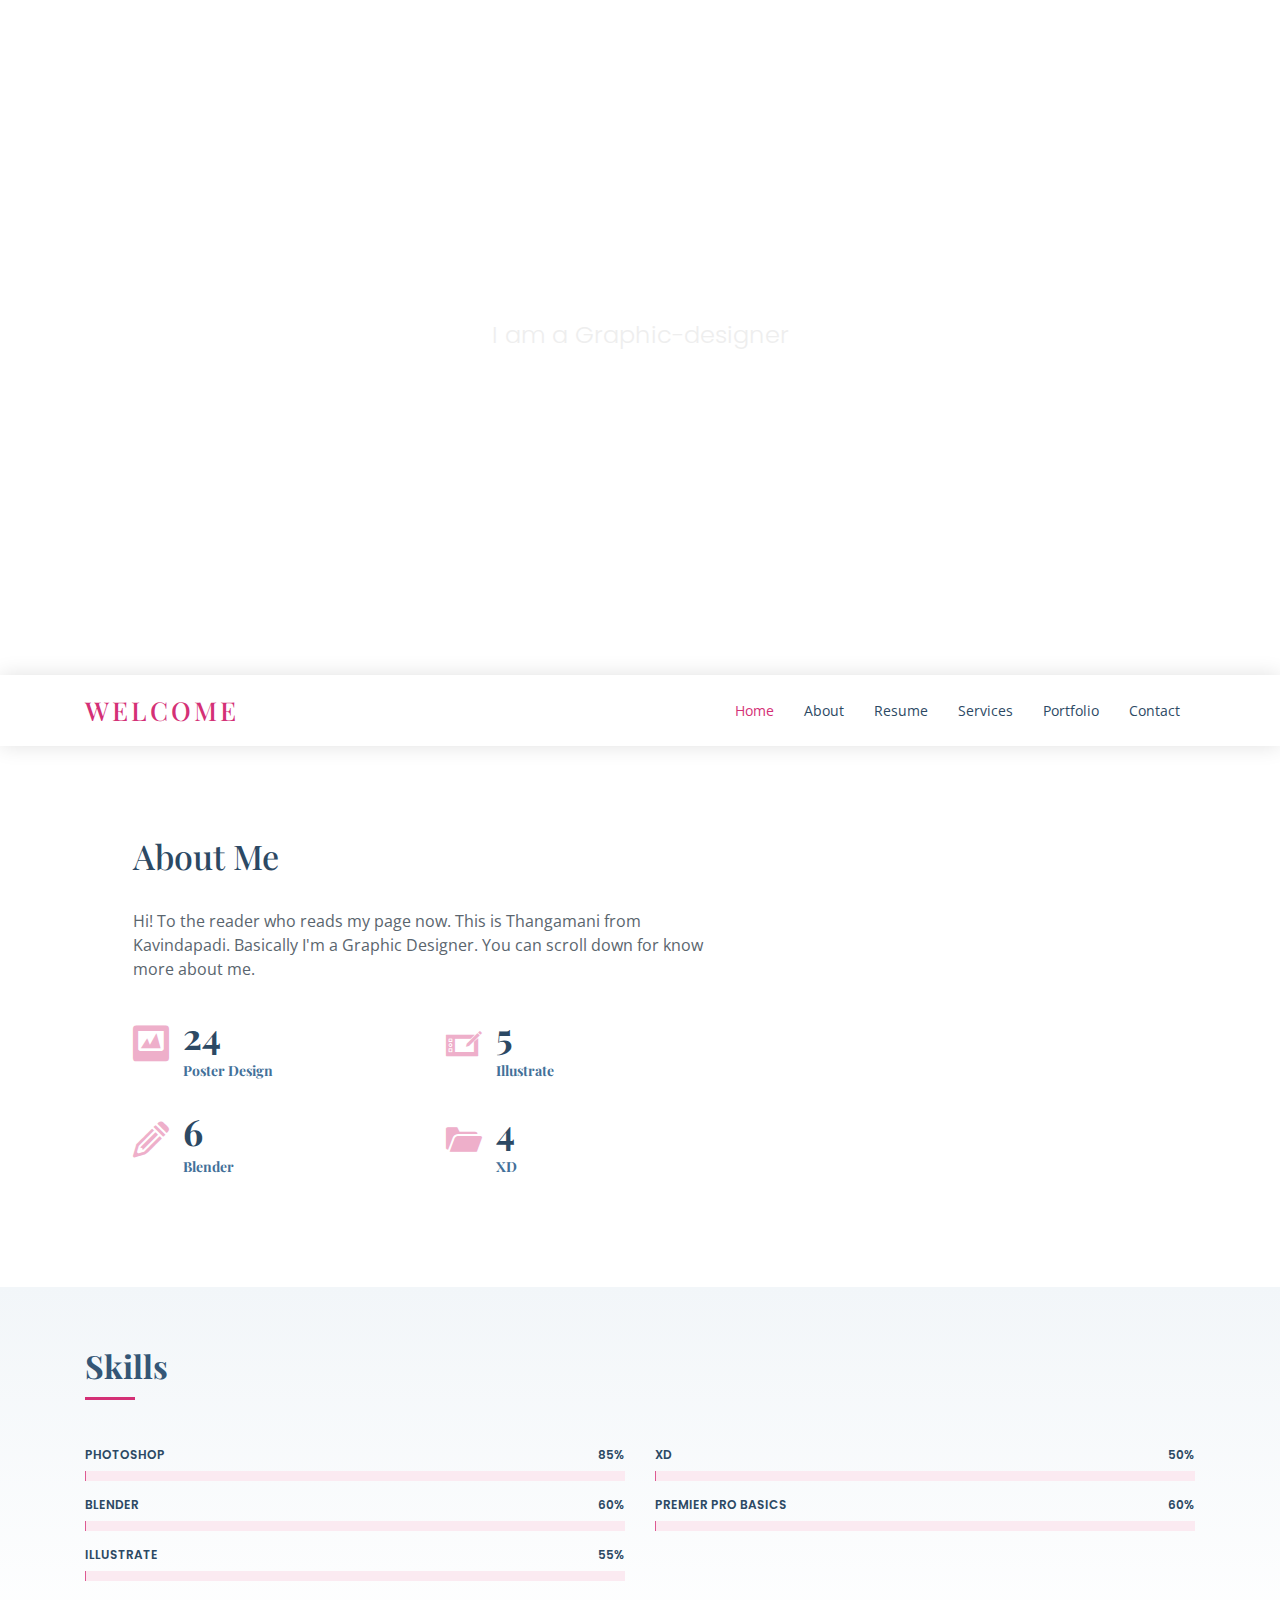
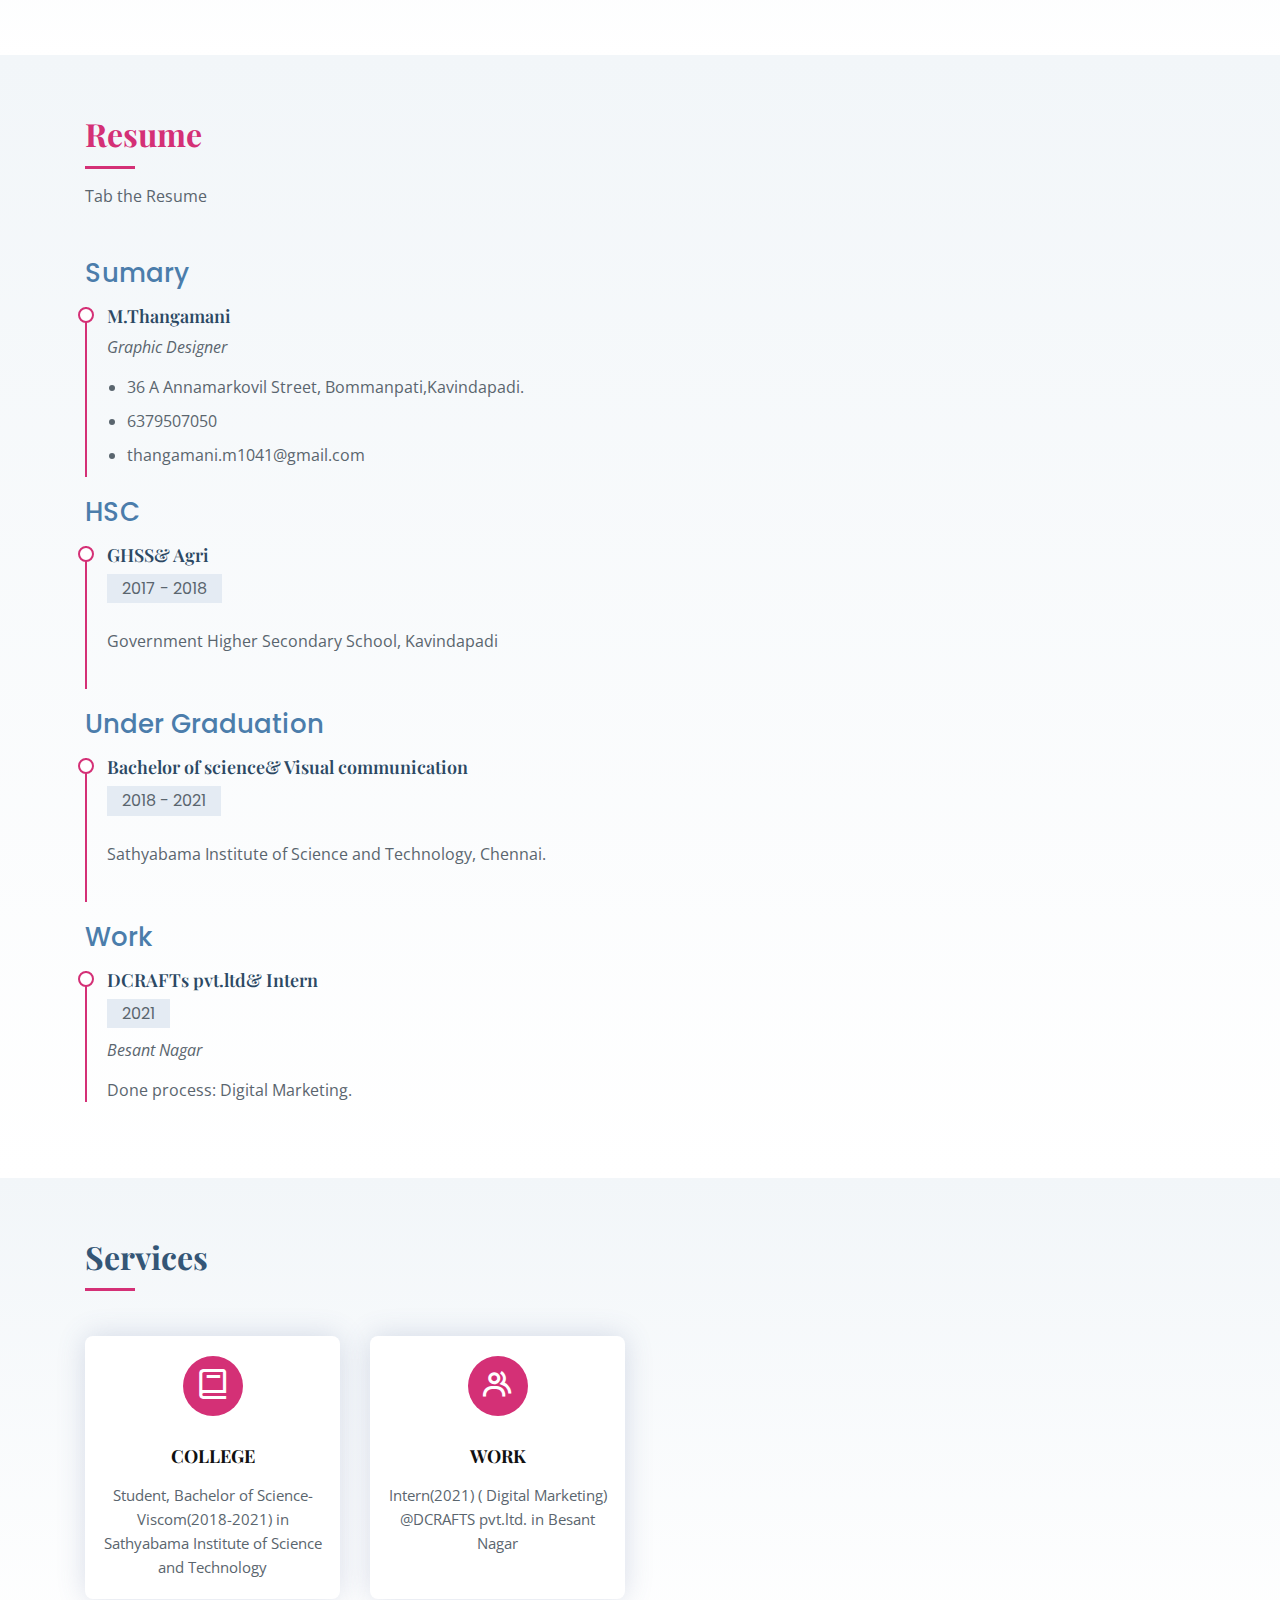
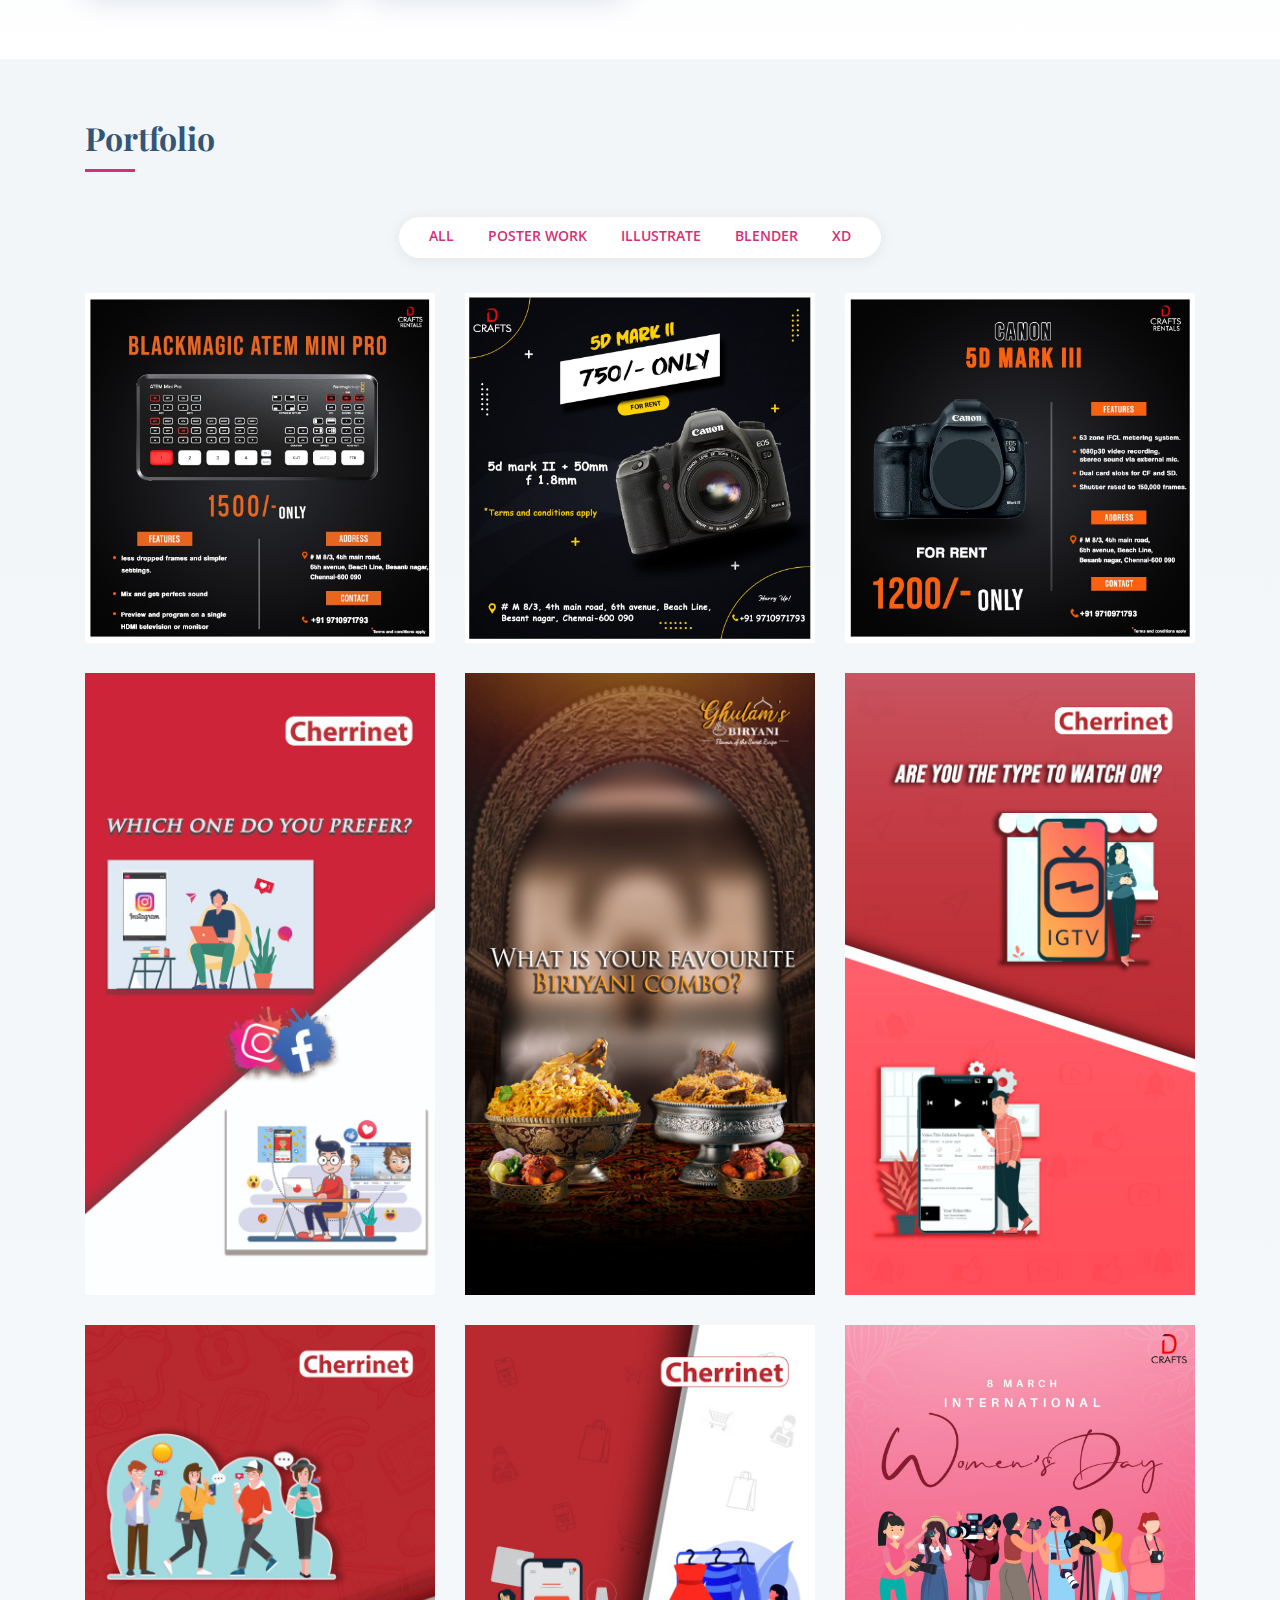
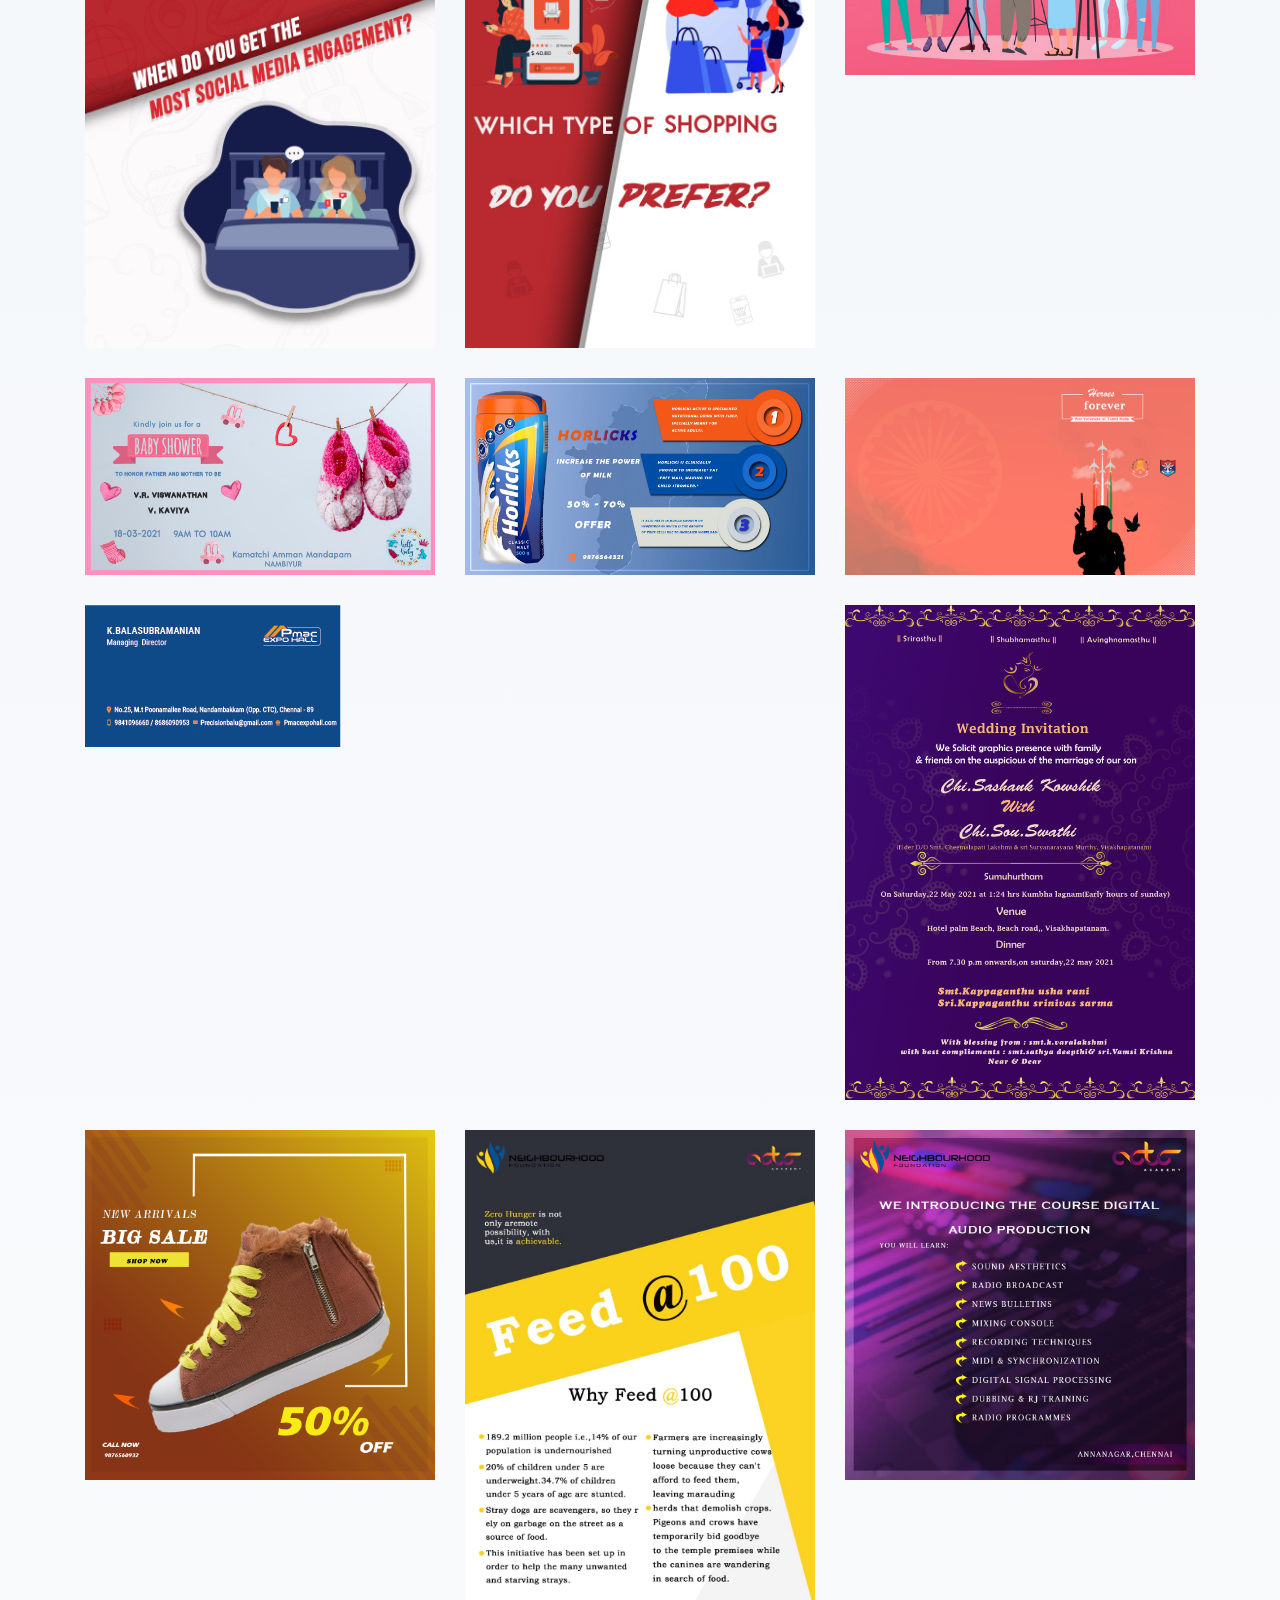
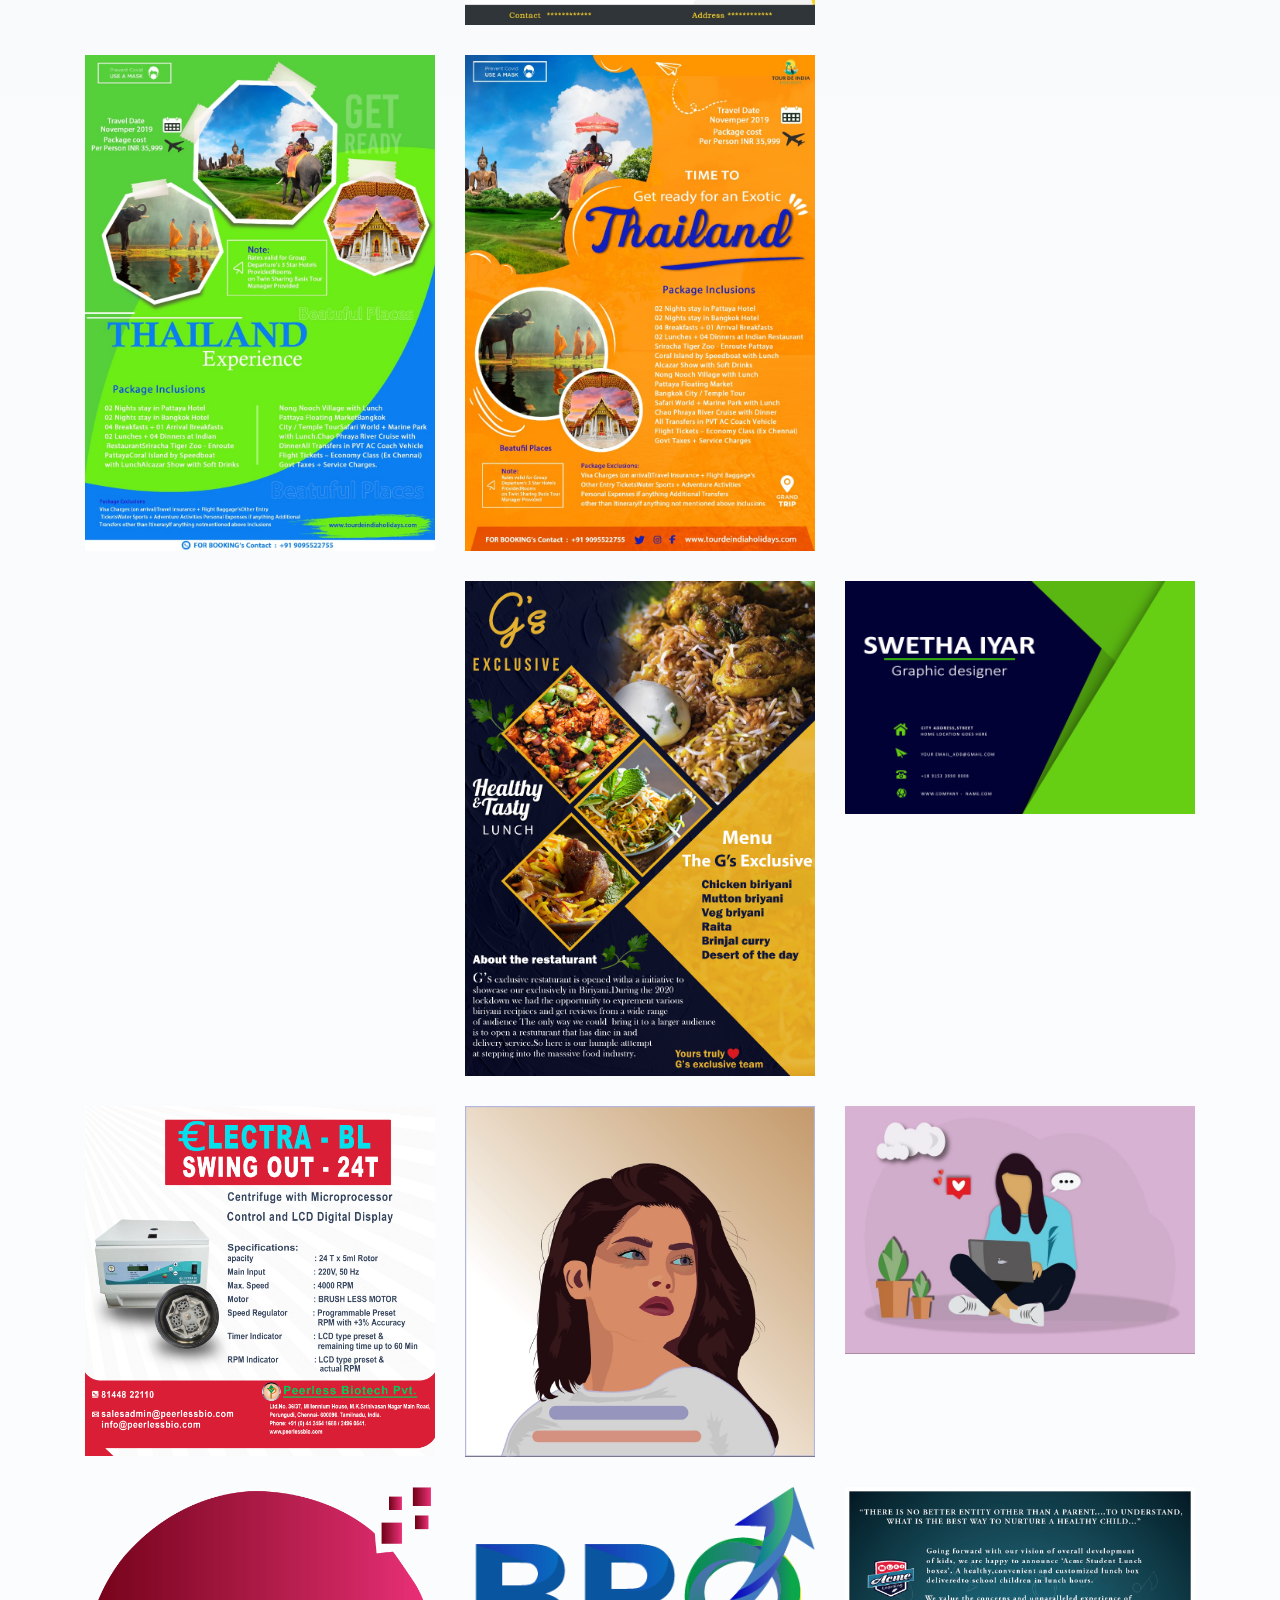
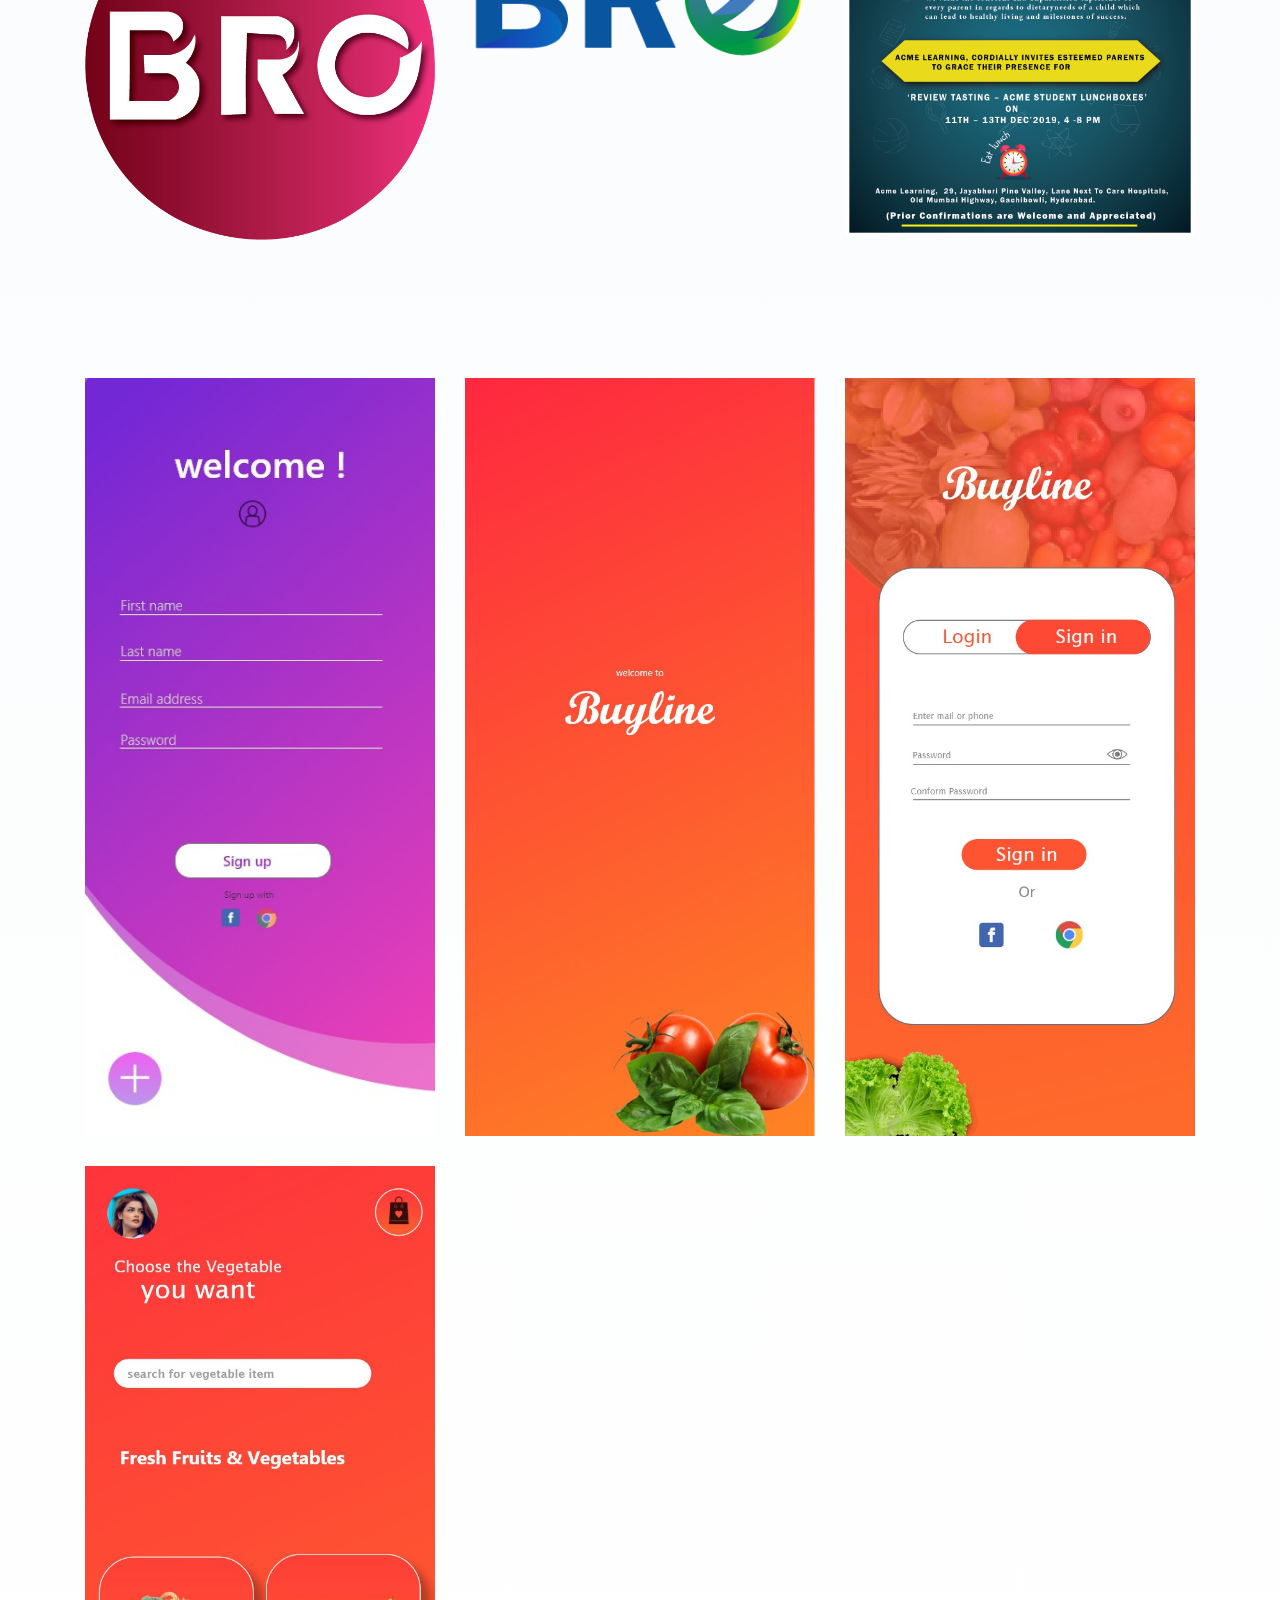
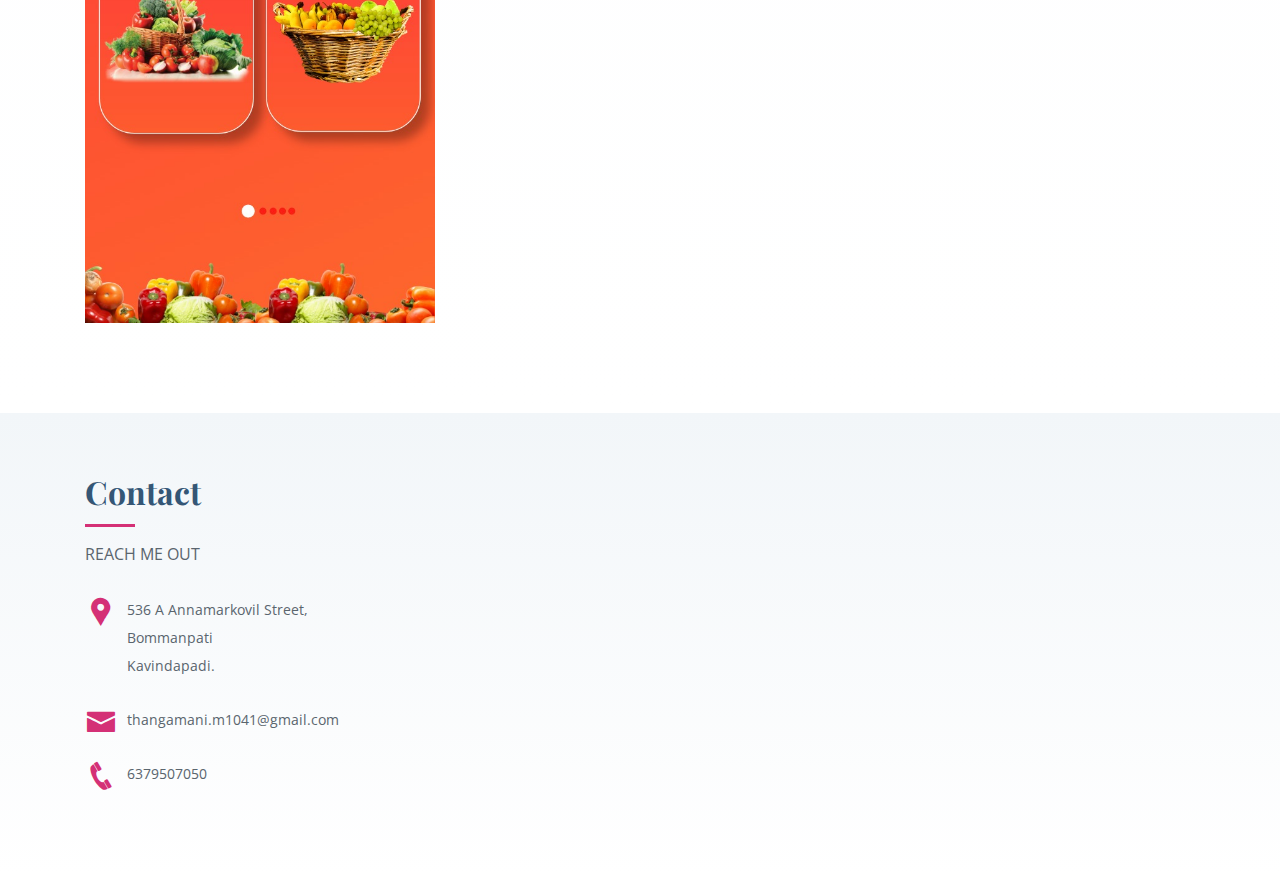
==== commit c2d72bb2: "Update index.html" ====
--- a/index.html
+++ b/index.html
@@ -84,7 +84,7 @@
                 <div class="col-md-6 d-md-flex align-items-md-stretch">
                   <div class="count-box">
                     <i class="icofont-drawing-tablet"></i>
-                    <span data-toggle="counter-up">6</span>
+                    <span data-toggle="counter-up">5</span>
                     <p><strong>Illustrate</strong> </p>
                   </div>
                 </div>
@@ -93,14 +93,14 @@
                 <div class="col-md-6 d-md-flex align-items-md-stretch">
                   <div class="count-box">
                     <i class="icofont-ui-edit"></i>
-                    <span data-toggle="counter-up">8</span>
+                    <span data-toggle="counter-up">6</span>
                     <p><strong>Blender</strong> </p>
                   </div>
                 </div>
                 <div class="col-md-6 d-md-flex align-items-md-stretch">
                   <div class="count-box">
                     <i class="icofont-ui-folder"></i>
-                    <span data-toggle="counter-up">5</span>
+                    <span data-toggle="counter-up">4</span>
                     <p><strong>XD</strong> </p>
                   </div>
                 </div>
@@ -309,179 +309,179 @@
             <div class="portfolio-wrap">
               <img src="assets/img/portfolio/4.jpg" class="img-fluid" alt="">
               <div class="portfolio-info">
+                <h4>WORK 3</h4>
+                <p>POSTER WORK</p>
+              </div>
+              <div class="portfolio-links">
+                <a href="assets/img/portfolio/4.jpg" data-gall="portfolioGallery" class="venobox" title="CERTIFICATES 1"><i class="bx bx-plus"></i></a>
+                <a class="bx bxs-heart"></a>
+              </div>
+            </div>
+          </div>
+
+          <div class="col-lg-4 col-md-6 portfolio-item filter-digitalmarketing">
+            <div class="portfolio-wrap">
+              <img src="assets/img/portfolio/5.jpg" class="img-fluid" alt="">
+              <div class="portfolio-info">
                 <h4>WORK 4</h4>
                 <p>POSTER WORK</p>
               </div>
               <div class="portfolio-links">
-                <a href="assets/img/portfolio/4.jpg" data-gall="portfolioGallery" class="venobox" title="CERTIFICATES 1"><i class="bx bx-plus"></i></a>
-                <a class="bx bxs-heart"></a>
-              </div>
-            </div>
-          </div>
-
-          <div class="col-lg-4 col-md-6 portfolio-item filter-digitalmarketing">
-            <div class="portfolio-wrap">
-              <img src="assets/img/portfolio/5.jpg" class="img-fluid" alt="">
+                <a href="assets/img/portfolio/5.jpg" data-gall="portfolioGallery" class="venobox" title="CERTIFICATES 3"><i class="bx bx-plus"></i></a>
+                <a class="bx bxs-heart"></a>
+              </div>
+            </div>
+          </div>
+
+          <div class="col-lg-4 col-md-6 portfolio-item filter-digitalmarketing">
+            <div class="portfolio-wrap">
+              <img src="assets/img/portfolio/6.jpg" class="img-fluid" alt="">
               <div class="portfolio-info">
                 <h4>WORK 5</h4>
                 <p>POSTER WORK</p>
               </div>
               <div class="portfolio-links">
-                <a href="assets/img/portfolio/5.jpg" data-gall="portfolioGallery" class="venobox" title="CERTIFICATES 3"><i class="bx bx-plus"></i></a>
-                <a class="bx bxs-heart"></a>
-              </div>
-            </div>
-          </div>
-
-          <div class="col-lg-4 col-md-6 portfolio-item filter-digitalmarketing">
-            <div class="portfolio-wrap">
-              <img src="assets/img/portfolio/6.jpg" class="img-fluid" alt="">
+                <a href="assets/img/portfolio/6.jpg" data-gall="portfolioGallery" class="venobox" title="CERTIFICATES 3"><i class="bx bx-plus"></i></a>
+                <a class="bx bxs-heart"></a>
+              </div>
+            </div>
+          </div>
+          <div class="col-lg-4 col-md-6 portfolio-item filter-digitalmarketing">
+            <div class="portfolio-wrap">
+              <img src="assets/img/portfolio/7.jpg" class="img-fluid" alt="">
               <div class="portfolio-info">
                 <h4>WORK 6</h4>
                 <p>POSTER WORK</p>
               </div>
               <div class="portfolio-links">
-                <a href="assets/img/portfolio/6.jpg" data-gall="portfolioGallery" class="venobox" title="CERTIFICATES 3"><i class="bx bx-plus"></i></a>
-                <a class="bx bxs-heart"></a>
-              </div>
-            </div>
-          </div>
-          <div class="col-lg-4 col-md-6 portfolio-item filter-digitalmarketing">
-            <div class="portfolio-wrap">
-              <img src="assets/img/portfolio/7.jpg" class="img-fluid" alt="">
+                <a href="assets/img/portfolio/7.jpg" data-gall="portfolioGallery" class="venobox" title="CERTIFICATES 3"><i class="bx bx-plus"></i></a>
+                <a class="bx bxs-heart"></a>
+              </div>
+            </div>
+          </div>
+          <div class="col-lg-4 col-md-6 portfolio-item filter-digitalmarketing">
+            <div class="portfolio-wrap">
+              <img src="assets/img/portfolio/8.jpg" class="img-fluid" alt="">
               <div class="portfolio-info">
                 <h4>WORK 7</h4>
                 <p>POSTER WORK</p>
               </div>
               <div class="portfolio-links">
-                <a href="assets/img/portfolio/7.jpg" data-gall="portfolioGallery" class="venobox" title="CERTIFICATES 3"><i class="bx bx-plus"></i></a>
-                <a class="bx bxs-heart"></a>
-              </div>
-            </div>
-          </div>
-          <div class="col-lg-4 col-md-6 portfolio-item filter-digitalmarketing">
-            <div class="portfolio-wrap">
-              <img src="assets/img/portfolio/8.jpg" class="img-fluid" alt="">
+                <a href="assets/img/portfolio/8.jpg" data-gall="portfolioGallery" class="venobox" title="CERTIFICATES 3"><i class="bx bx-plus"></i></a>
+                <a class="bx bxs-heart"></a>
+              </div>
+            </div>
+          </div>
+          <div class="col-lg-4 col-md-6 portfolio-item filter-digitalmarketing">
+            <div class="portfolio-wrap">
+              <img src="assets/img/portfolio/9.jpg" class="img-fluid" alt="">
               <div class="portfolio-info">
                 <h4>WORK 8</h4>
                 <p>POSTER WORK</p>
               </div>
               <div class="portfolio-links">
-                <a href="assets/img/portfolio/8.jpg" data-gall="portfolioGallery" class="venobox" title="CERTIFICATES 3"><i class="bx bx-plus"></i></a>
-                <a class="bx bxs-heart"></a>
-              </div>
-            </div>
-          </div>
-          <div class="col-lg-4 col-md-6 portfolio-item filter-digitalmarketing">
-            <div class="portfolio-wrap">
-              <img src="assets/img/portfolio/9.jpg" class="img-fluid" alt="">
+                <a href="assets/img/portfolio/9.jpg" data-gall="portfolioGallery" class="venobox" title="CERTIFICATES 3"><i class="bx bx-plus"></i></a>
+                <a class="bx bxs-heart"></a>
+              </div>
+            </div>
+          </div>
+          <div class="col-lg-4 col-md-6 portfolio-item filter-digitalmarketing">
+            <div class="portfolio-wrap">
+              <img src="assets/img/portfolio/10.jpg" class="img-fluid" alt="">
               <div class="portfolio-info">
                 <h4>WORK 9</h4>
                 <p>POSTER WORK</p>
               </div>
               <div class="portfolio-links">
-                <a href="assets/img/portfolio/9.jpg" data-gall="portfolioGallery" class="venobox" title="CERTIFICATES 3"><i class="bx bx-plus"></i></a>
-                <a class="bx bxs-heart"></a>
-              </div>
-            </div>
-          </div>
-          <div class="col-lg-4 col-md-6 portfolio-item filter-digitalmarketing">
-            <div class="portfolio-wrap">
-              <img src="assets/img/portfolio/10.jpg" class="img-fluid" alt="">
+                <a href="assets/img/portfolio/10.jpg" data-gall="portfolioGallery" class="venobox" title="CERTIFICATES 3"><i class="bx bx-plus"></i></a>
+                <a class="bx bxs-heart"></a>
+              </div>
+            </div>
+          </div>
+          <div class="col-lg-4 col-md-6 portfolio-item filter-digitalmarketing">
+            <div class="portfolio-wrap">
+              <img src="assets/img/portfolio/11.jpg" class="img-fluid" alt="">
               <div class="portfolio-info">
                 <h4>WORK 10</h4>
                 <p>POSTER WORK</p>
               </div>
               <div class="portfolio-links">
-                <a href="assets/img/portfolio/10.jpg" data-gall="portfolioGallery" class="venobox" title="CERTIFICATES 3"><i class="bx bx-plus"></i></a>
-                <a class="bx bxs-heart"></a>
-              </div>
-            </div>
-          </div>
-          <div class="col-lg-4 col-md-6 portfolio-item filter-digitalmarketing">
-            <div class="portfolio-wrap">
-              <img src="assets/img/portfolio/11.jpg" class="img-fluid" alt="">
+                <a href="assets/img/portfolio/11.jpg" data-gall="portfolioGallery" class="venobox" title="CERTIFICATES 3"><i class="bx bx-plus"></i></a>
+                <a class="bx bxs-heart"></a>
+              </div>
+            </div>
+          </div>
+            <div class="col-lg-4 col-md-6 portfolio-item filter-digitalmarketing">
+            <div class="portfolio-wrap">
+              <img src="assets/img/portfolio/12.jpg" class="img-fluid" alt="">
               <div class="portfolio-info">
                 <h4>WORK 11</h4>
                 <p>POSTER WORK</p>
               </div>
               <div class="portfolio-links">
-                <a href="assets/img/portfolio/11.jpg" data-gall="portfolioGallery" class="venobox" title="CERTIFICATES 3"><i class="bx bx-plus"></i></a>
-                <a class="bx bxs-heart"></a>
-              </div>
-            </div>
-          </div>
-            <div class="col-lg-4 col-md-6 portfolio-item filter-digitalmarketing">
-            <div class="portfolio-wrap">
-              <img src="assets/img/portfolio/12.jpg" class="img-fluid" alt="">
+                <a href="assets/img/portfolio/12.jpg" data-gall="portfolioGallery" class="venobox" title="CERTIFICATES 3"><i class="bx bx-plus"></i></a>
+                <a class="bx bxs-heart"></a>
+              </div>
+            </div>
+          </div>
+           <div class="col-lg-4 col-md-6 portfolio-item filter-digitalmarketing">
+            <div class="portfolio-wrap">
+              <img src="assets/img/portfolio/32.png" class="img-fluid" alt="">
               <div class="portfolio-info">
                 <h4>WORK 12</h4>
                 <p>POSTER WORK</p>
               </div>
               <div class="portfolio-links">
-                <a href="assets/img/portfolio/12.jpg" data-gall="portfolioGallery" class="venobox" title="CERTIFICATES 3"><i class="bx bx-plus"></i></a>
-                <a class="bx bxs-heart"></a>
-              </div>
-            </div>
-          </div>
-           <div class="col-lg-4 col-md-6 portfolio-item filter-digitalmarketing">
-            <div class="portfolio-wrap">
-              <img src="assets/img/portfolio/32.png" class="img-fluid" alt="">
+                <a href="assets/img/portfolio/32.png" data-gall="portfolioGallery" class="venobox" title="CERTIFICATES 4"><i class="bx bx-plus"></i></a>
+                <a class="bx bxs-heart"></a>
+              </div>
+            </div>
+          </div>
+           <div class="col-lg-4 col-md-6 portfolio-item filter-digitalmarketing">
+            <div class="portfolio-wrap">
+              <img src="assets/img/portfolio/33.png" class="img-fluid" alt="">
               <div class="portfolio-info">
                 <h4>WORK 13</h4>
                 <p>POSTER WORK</p>
               </div>
               <div class="portfolio-links">
-                <a href="assets/img/portfolio/32.png" data-gall="portfolioGallery" class="venobox" title="CERTIFICATES 4"><i class="bx bx-plus"></i></a>
-                <a class="bx bxs-heart"></a>
-              </div>
-            </div>
-          </div>
-           <div class="col-lg-4 col-md-6 portfolio-item filter-digitalmarketing">
-            <div class="portfolio-wrap">
-              <img src="assets/img/portfolio/33.png" class="img-fluid" alt="">
+                <a href="assets/img/portfolio/33.png" data-gall="portfolioGallery" class="venobox" title="CERTIFICATES 3"><i class="bx bx-plus"></i></a>
+                <a class="bx bxs-heart"></a>
+              </div>
+            </div>
+          </div>
+           <div class="col-lg-4 col-md-6 portfolio-item filter-digitalmarketing">
+            <div class="portfolio-wrap">
+              <img src="assets/img/portfolio/34.png" class="img-fluid" alt="">
               <div class="portfolio-info">
                 <h4>WORK 14</h4>
                 <p>POSTER WORK</p>
               </div>
               <div class="portfolio-links">
-                <a href="assets/img/portfolio/33.png" data-gall="portfolioGallery" class="venobox" title="CERTIFICATES 3"><i class="bx bx-plus"></i></a>
-                <a class="bx bxs-heart"></a>
-              </div>
-            </div>
-          </div>
-           <div class="col-lg-4 col-md-6 portfolio-item filter-digitalmarketing">
-            <div class="portfolio-wrap">
-              <img src="assets/img/portfolio/34.png" class="img-fluid" alt="">
+                <a href="assets/img/portfolio/34.png" data-gall="portfolioGallery" class="venobox" title="CERTIFICATES 3"><i class="bx bx-plus"></i></a>
+                <a class="bx bxs-heart"></a>
+              </div>
+            </div>
+          </div>
+           <div class="col-lg-4 col-md-6 portfolio-item filter-digitalmarketing">
+            <div class="portfolio-wrap">
+              <img src="assets/img/portfolio/35.png" class="img-fluid" alt="">
               <div class="portfolio-info">
                 <h4>WORK 15</h4>
                 <p>POSTER WORK</p>
               </div>
               <div class="portfolio-links">
-                <a href="assets/img/portfolio/34.png" data-gall="portfolioGallery" class="venobox" title="CERTIFICATES 3"><i class="bx bx-plus"></i></a>
-                <a class="bx bxs-heart"></a>
-              </div>
-            </div>
-          </div>
-           <div class="col-lg-4 col-md-6 portfolio-item filter-digitalmarketing">
-            <div class="portfolio-wrap">
-              <img src="assets/img/portfolio/35.png" class="img-fluid" alt="">
+                <a href="assets/img/portfolio/35.png" data-gall="portfolioGallery" class="venobox" title="CERTIFICATES 3"><i class="bx bx-plus"></i></a>
+                <a class="bx bxs-heart"></a>
+              </div>
+            </div>
+          </div>
+          
+           <div class="col-lg-4 col-md-6 portfolio-item filter-digitalmarketing">
+            <div class="portfolio-wrap">
+              <img src="assets/img/portfolio/37.png" class="img-fluid" alt="">
               <div class="portfolio-info">
                 <h4>WORK 16</h4>
-                <p>POSTER WORK</p>
-              </div>
-              <div class="portfolio-links">
-                <a href="assets/img/portfolio/35.png" data-gall="portfolioGallery" class="venobox" title="CERTIFICATES 3"><i class="bx bx-plus"></i></a>
-                <a class="bx bxs-heart"></a>
-              </div>
-            </div>
-          </div>
-          
-           <div class="col-lg-4 col-md-6 portfolio-item filter-digitalmarketing">
-            <div class="portfolio-wrap">
-              <img src="assets/img/portfolio/37.png" class="img-fluid" alt="">
-              <div class="portfolio-info">
-                <h4>WORK 17</h4>
                 <p>POSTER WORK</p>
               </div>
               <div class="portfolio-links">
@@ -496,50 +496,115 @@
             <div class="portfolio-wrap">
               <img src="assets/img/portfolio/40.jpeg" class="img-fluid" alt="">
               <div class="portfolio-info">
+                <h4>WORK 17</h4>
+                <p>POSTER WORK</p>
+              </div>
+              <div class="portfolio-links">
+                <a href="assets/img/portfolio/40.jpeg" data-gall="portfolioGallery" class="venobox" title="CERTIFICATES 3"><i class="bx bx-plus"></i></a>
+                <a class="bx bxs-heart"></a>
+              </div>
+            </div>
+          </div>
+           <div class="col-lg-4 col-md-6 portfolio-item filter-digitalmarketing">
+            <div class="portfolio-wrap">
+              <img src="assets/img/portfolio/41.jpeg" class="img-fluid" alt="">
+              <div class="portfolio-info">
                 <h4>WORK 18</h4>
                 <p>POSTER WORK</p>
               </div>
               <div class="portfolio-links">
-                <a href="assets/img/portfolio/40.jpeg" data-gall="portfolioGallery" class="venobox" title="CERTIFICATES 3"><i class="bx bx-plus"></i></a>
-                <a class="bx bxs-heart"></a>
-              </div>
-            </div>
-          </div>
-           <div class="col-lg-4 col-md-6 portfolio-item filter-digitalmarketing">
-            <div class="portfolio-wrap">
-              <img src="assets/img/portfolio/41.jpeg" class="img-fluid" alt="">
+                <a href="assets/img/portfolio/41.jpeg" data-gall="portfolioGallery" class="venobox" title="CERTIFICATES 3"><i class="bx bx-plus"></i></a>
+                <a class="bx bxs-heart"></a>
+              </div>
+            </div>
+          </div>
+          <div class="col-lg-4 col-md-6 portfolio-item filter-digitalmarketing">
+            <div class="portfolio-wrap">
+              <img src="assets/img/portfolio/42.jpeg" class="img-fluid" alt="">
               <div class="portfolio-info">
                 <h4>WORK 19</h4>
                 <p>POSTER WORK</p>
               </div>
               <div class="portfolio-links">
-                <a href="assets/img/portfolio/41.jpeg" data-gall="portfolioGallery" class="venobox" title="CERTIFICATES 3"><i class="bx bx-plus"></i></a>
-                <a class="bx bxs-heart"></a>
-              </div>
-            </div>
-          </div>
-          <div class="col-lg-4 col-md-6 portfolio-item filter-digitalmarketing">
-            <div class="portfolio-wrap">
-              <img src="assets/img/portfolio/42.jpeg" class="img-fluid" alt="">
+                <a href="assets/img/portfolio/42.jpeg" data-gall="portfolioGallery" class="venobox" title="CERTIFICATES 3"><i class="bx bx-plus"></i></a>
+                <a class="bx bxs-heart"></a>
+              </div>
+            </div>
+          </div>
+          <div class="col-lg-4 col-md-6 portfolio-item filter-digitalmarketing">
+            <div class="portfolio-wrap">
+              <img src="assets/img/portfolio/43.jpeg" class="img-fluid" alt="">
               <div class="portfolio-info">
                 <h4>WORK 20</h4>
                 <p>POSTER WORK</p>
               </div>
               <div class="portfolio-links">
-                <a href="assets/img/portfolio/42.jpeg" data-gall="portfolioGallery" class="venobox" title="CERTIFICATES 3"><i class="bx bx-plus"></i></a>
-                <a class="bx bxs-heart"></a>
-              </div>
-            </div>
-          </div>
-          <div class="col-lg-4 col-md-6 portfolio-item filter-digitalmarketing">
-            <div class="portfolio-wrap">
-              <img src="assets/img/portfolio/43.jpeg" class="img-fluid" alt="">
+                <a href="assets/img/portfolio/43.jpeg" data-gall="portfolioGallery" class="venobox" title="CERTIFICATES 3"><i class="bx bx-plus"></i></a>
+                <a class="bx bxs-heart"></a>
+              </div>
+            </div>
+          </div>
+           <div class="col-lg-4 col-md-6 portfolio-item filter-digitalmarketing">
+            <div class="portfolio-wrap">
+              <img src="assets/img/portfolio/44.png" class="img-fluid" alt="">
               <div class="portfolio-info">
                 <h4>WORK 21</h4>
                 <p>POSTER WORK</p>
               </div>
               <div class="portfolio-links">
-                <a href="assets/img/portfolio/43.jpeg" data-gall="portfolioGallery" class="venobox" title="CERTIFICATES 3"><i class="bx bx-plus"></i></a>
+                <a href="assets/img/portfolio/44.png" data-gall="portfolioGallery" class="venobox" title="CERTIFICATES 3"><i class="bx bx-plus"></i></a>
+                <a class="bx bxs-heart"></a>
+              </div>
+            </div>
+          </div>
+           <div class="col-lg-4 col-md-6 portfolio-item filter-digitalmarketing">
+            <div class="portfolio-wrap">
+              <img src="assets/img/portfolio/45.png" class="img-fluid" alt="">
+              <div class="portfolio-info">
+                <h4>WORK 22</h4>
+                <p>POSTER WORK</p>
+              </div>
+              <div class="portfolio-links">
+                <a href="assets/img/portfolio/45.png" data-gall="portfolioGallery" class="venobox" title="CERTIFICATES 3"><i class="bx bx-plus"></i></a>
+                <a class="bx bxs-heart"></a>
+              </div>
+            </div>
+          </div>
+           <div class="col-lg-4 col-md-6 portfolio-item filter-digitalmarketing">
+            <div class="portfolio-wrap">
+              <img src="assets/img/portfolio/46.jpg" class="img-fluid" alt="">
+              <div class="portfolio-info">
+                <h4>WORK 22</h4>
+                <p>POSTER WORK</p>
+              </div>
+              <div class="portfolio-links">
+                <a href="assets/img/portfolio/46.jpg" data-gall="portfolioGallery" class="venobox" title="CERTIFICATES 3"><i class="bx bx-plus"></i></a>
+                <a class="bx bxs-heart"></a>
+              </div>
+            </div>
+          </div>
+           <div class="col-lg-4 col-md-6 portfolio-item filter-digitalmarketing">
+            <div class="portfolio-wrap">
+              <img src="assets/img/portfolio/47.png" class="img-fluid" alt="">
+              <div class="portfolio-info">
+                <h4>WORK 23</h4>
+                <p>POSTER WORK</p>
+              </div>
+              <div class="portfolio-links">
+                <a href="assets/img/portfolio/47.png" data-gall="portfolioGallery" class="venobox" title="CERTIFICATES 3"><i class="bx bx-plus"></i></a>
+                <a class="bx bxs-heart"></a>
+              </div>
+            </div>
+          </div>
+           <div class="col-lg-4 col-md-6 portfolio-item filter-digitalmarketing">
+            <div class="portfolio-wrap">
+              <img src="assets/img/portfolio/48.jpeg" class="img-fluid" alt="">
+              <div class="portfolio-info">
+                <h4>WORK 24</h4>
+                <p>POSTER WORK</p>
+              </div>
+              <div class="portfolio-links">
+                <a href="assets/img/portfolio/48.jpeg" data-gall="portfolioGallery" class="venobox" title="CERTIFICATES 3"><i class="bx bx-plus"></i></a>
                 <a class="bx bxs-heart"></a>
               </div>
             </div>
@@ -730,20 +795,20 @@
             <div class="portfolio-wrap">
               <img src="assets/img/portfolio/30.jpeg" class="img-fluid" alt="">
               <div class="portfolio-info">
+                <h4>WORK 3</h4>
+                <p>XD</p>
+              </div>
+              <div class="portfolio-links">
+                <a href="assets/img/portfolio/30.jpeg" data-gall="portfolioGallery" class="venobox" title="CERTIFICATES 4"><i class="bx bx-plus"></i></a>
+                <a class="bx bxs-heart"></a>
+              </div>
+            </div>
+          </div>
+          <div class="col-lg-4 col-md-6 portfolio-item filter-xd">
+            <div class="portfolio-wrap">
+              <img src="assets/img/portfolio/31.jpeg" class="img-fluid" alt="">
+              <div class="portfolio-info">
                 <h4>WORK 4</h4>
-                <p>XD</p>
-              </div>
-              <div class="portfolio-links">
-                <a href="assets/img/portfolio/30.jpeg" data-gall="portfolioGallery" class="venobox" title="CERTIFICATES 4"><i class="bx bx-plus"></i></a>
-                <a class="bx bxs-heart"></a>
-              </div>
-            </div>
-          </div>
-          <div class="col-lg-4 col-md-6 portfolio-item filter-xd">
-            <div class="portfolio-wrap">
-              <img src="assets/img/portfolio/31.jpeg" class="img-fluid" alt="">
-              <div class="portfolio-info">
-                <h4>WORK 5</h4>
                 <p>XD</p>
               </div>
               <div class="portfolio-links">
